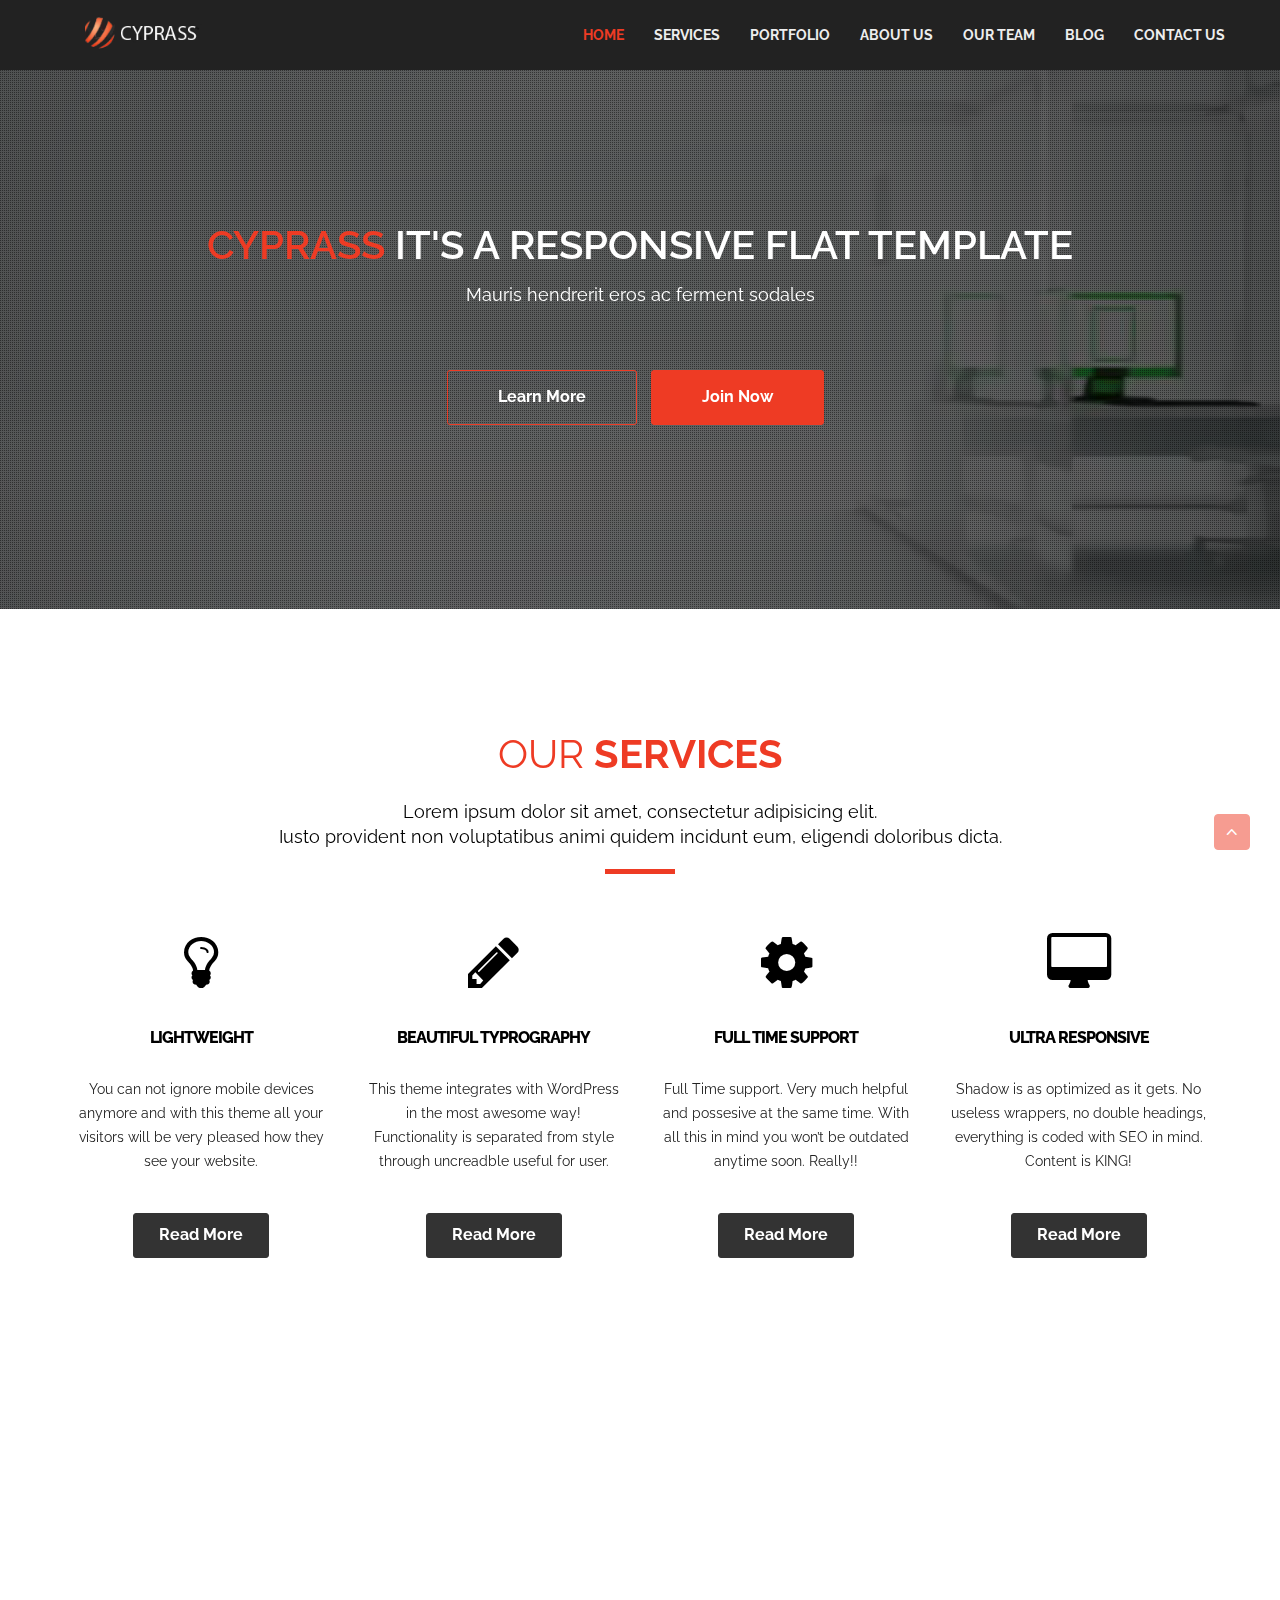
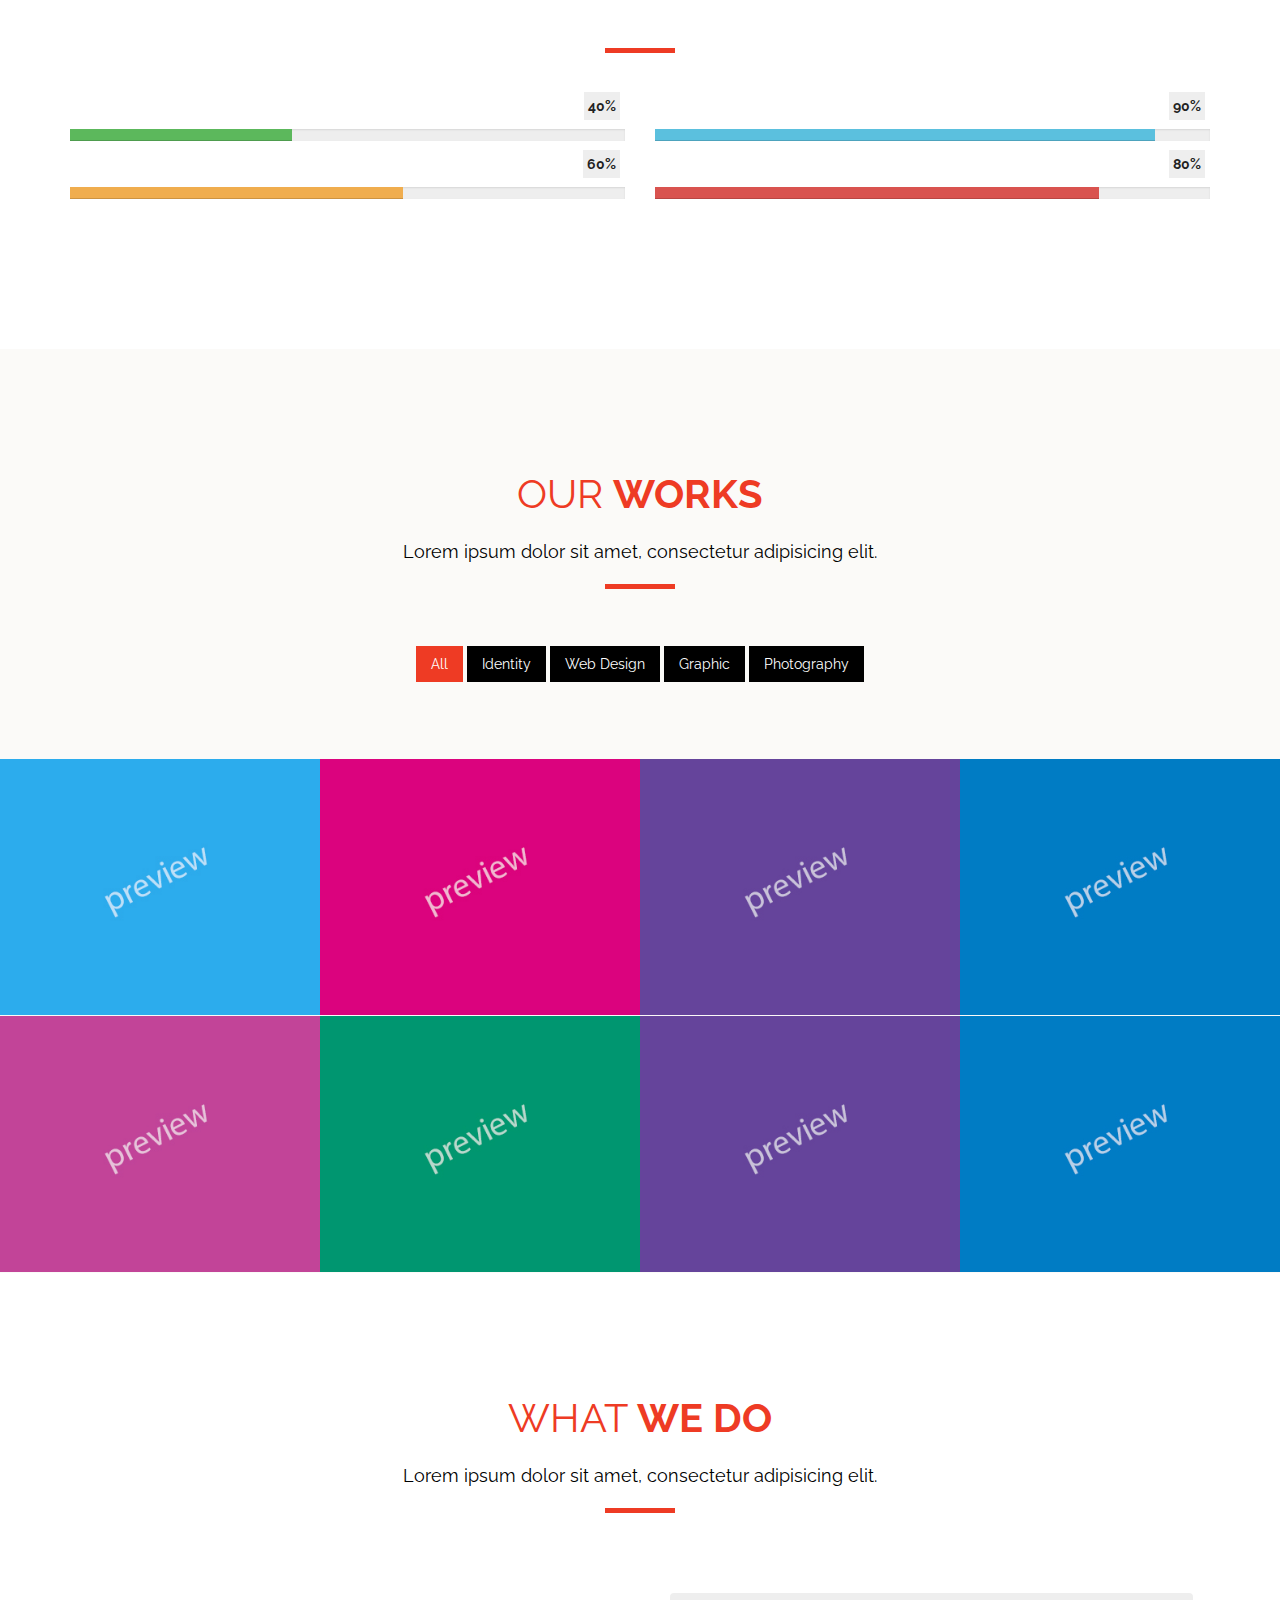
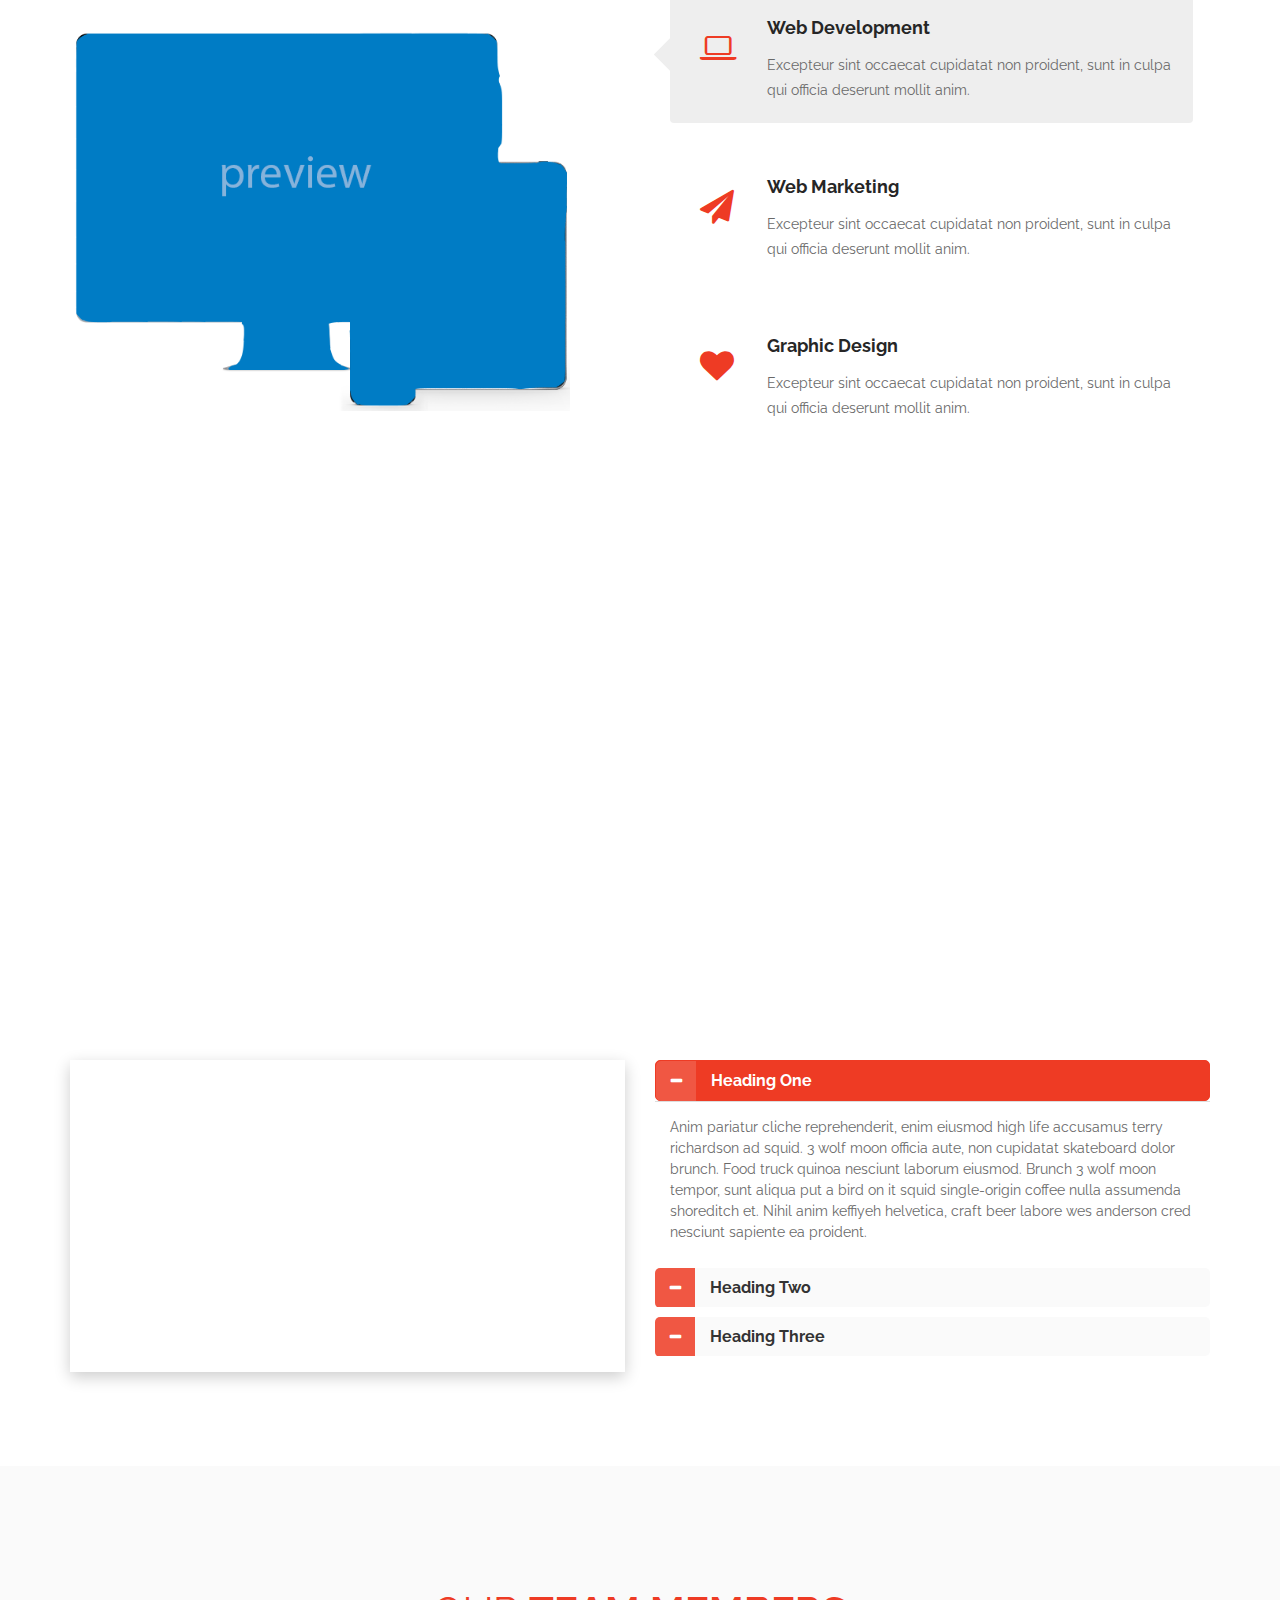
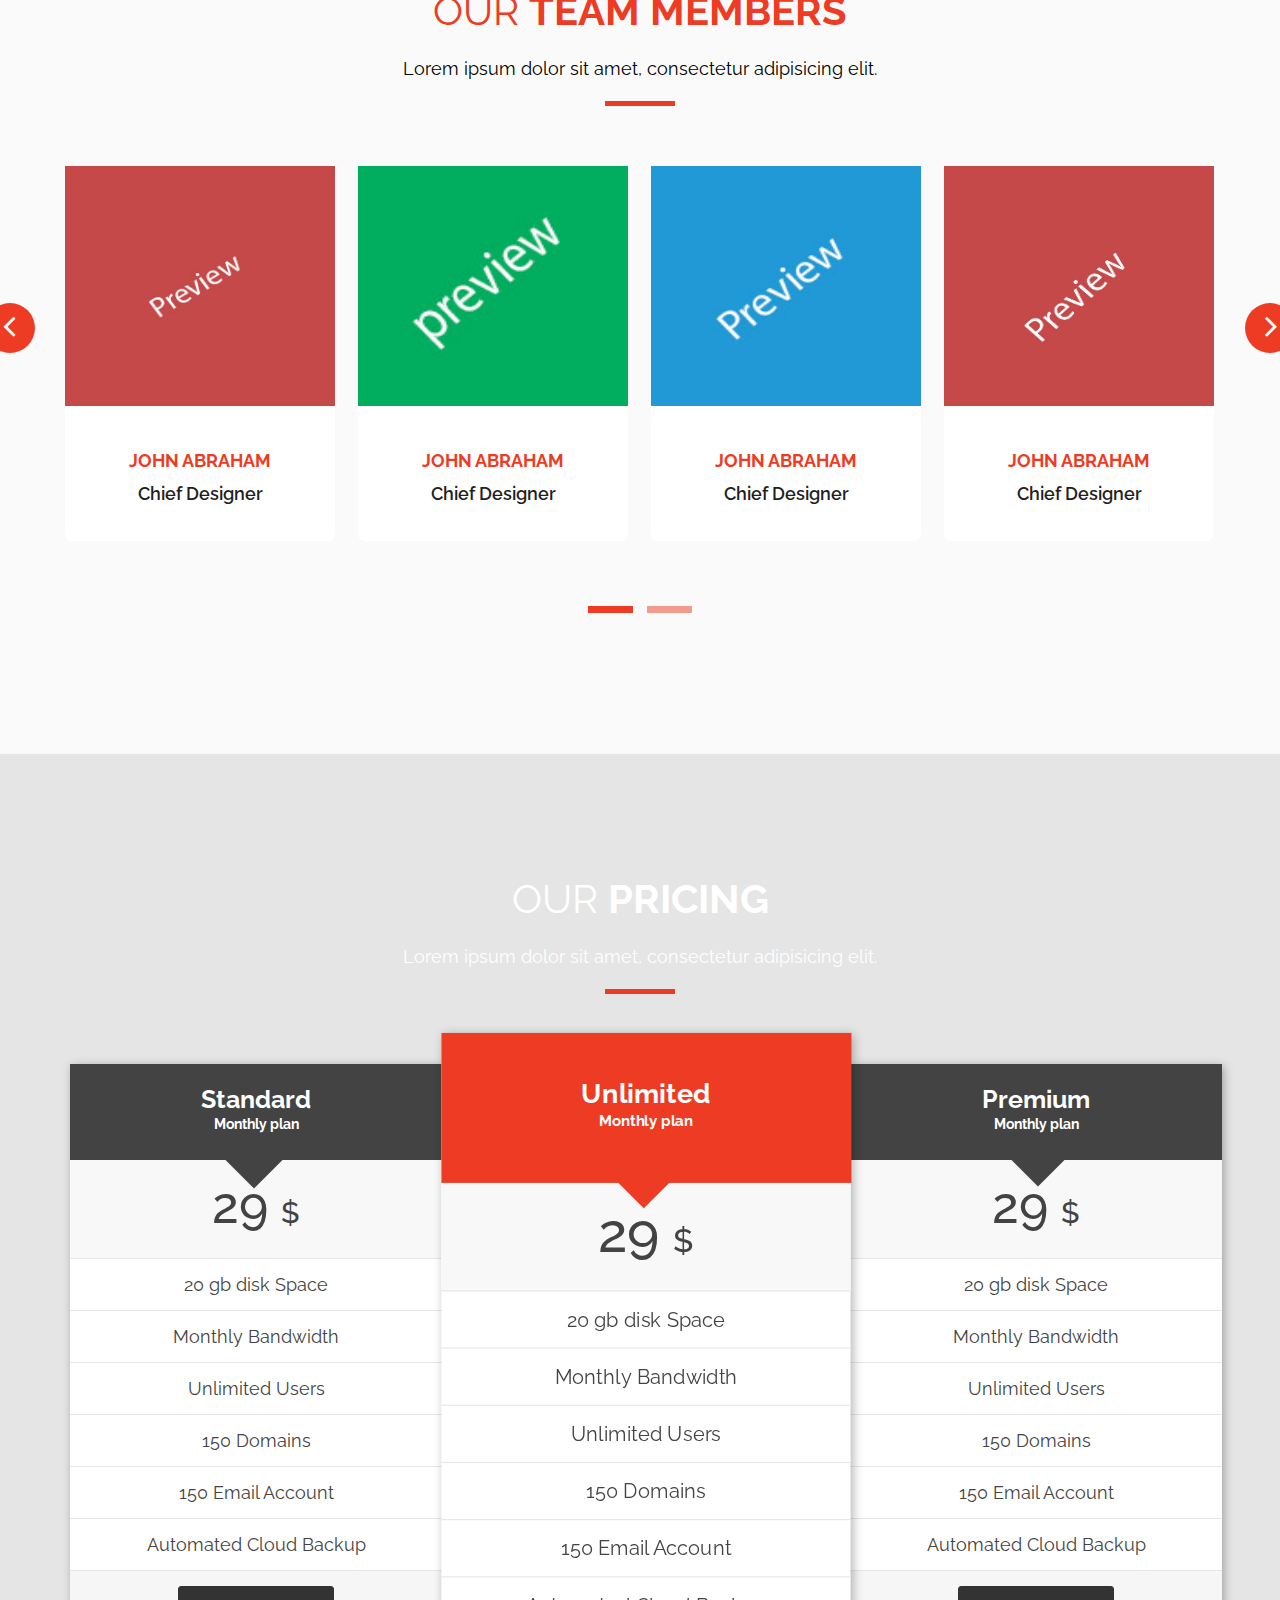
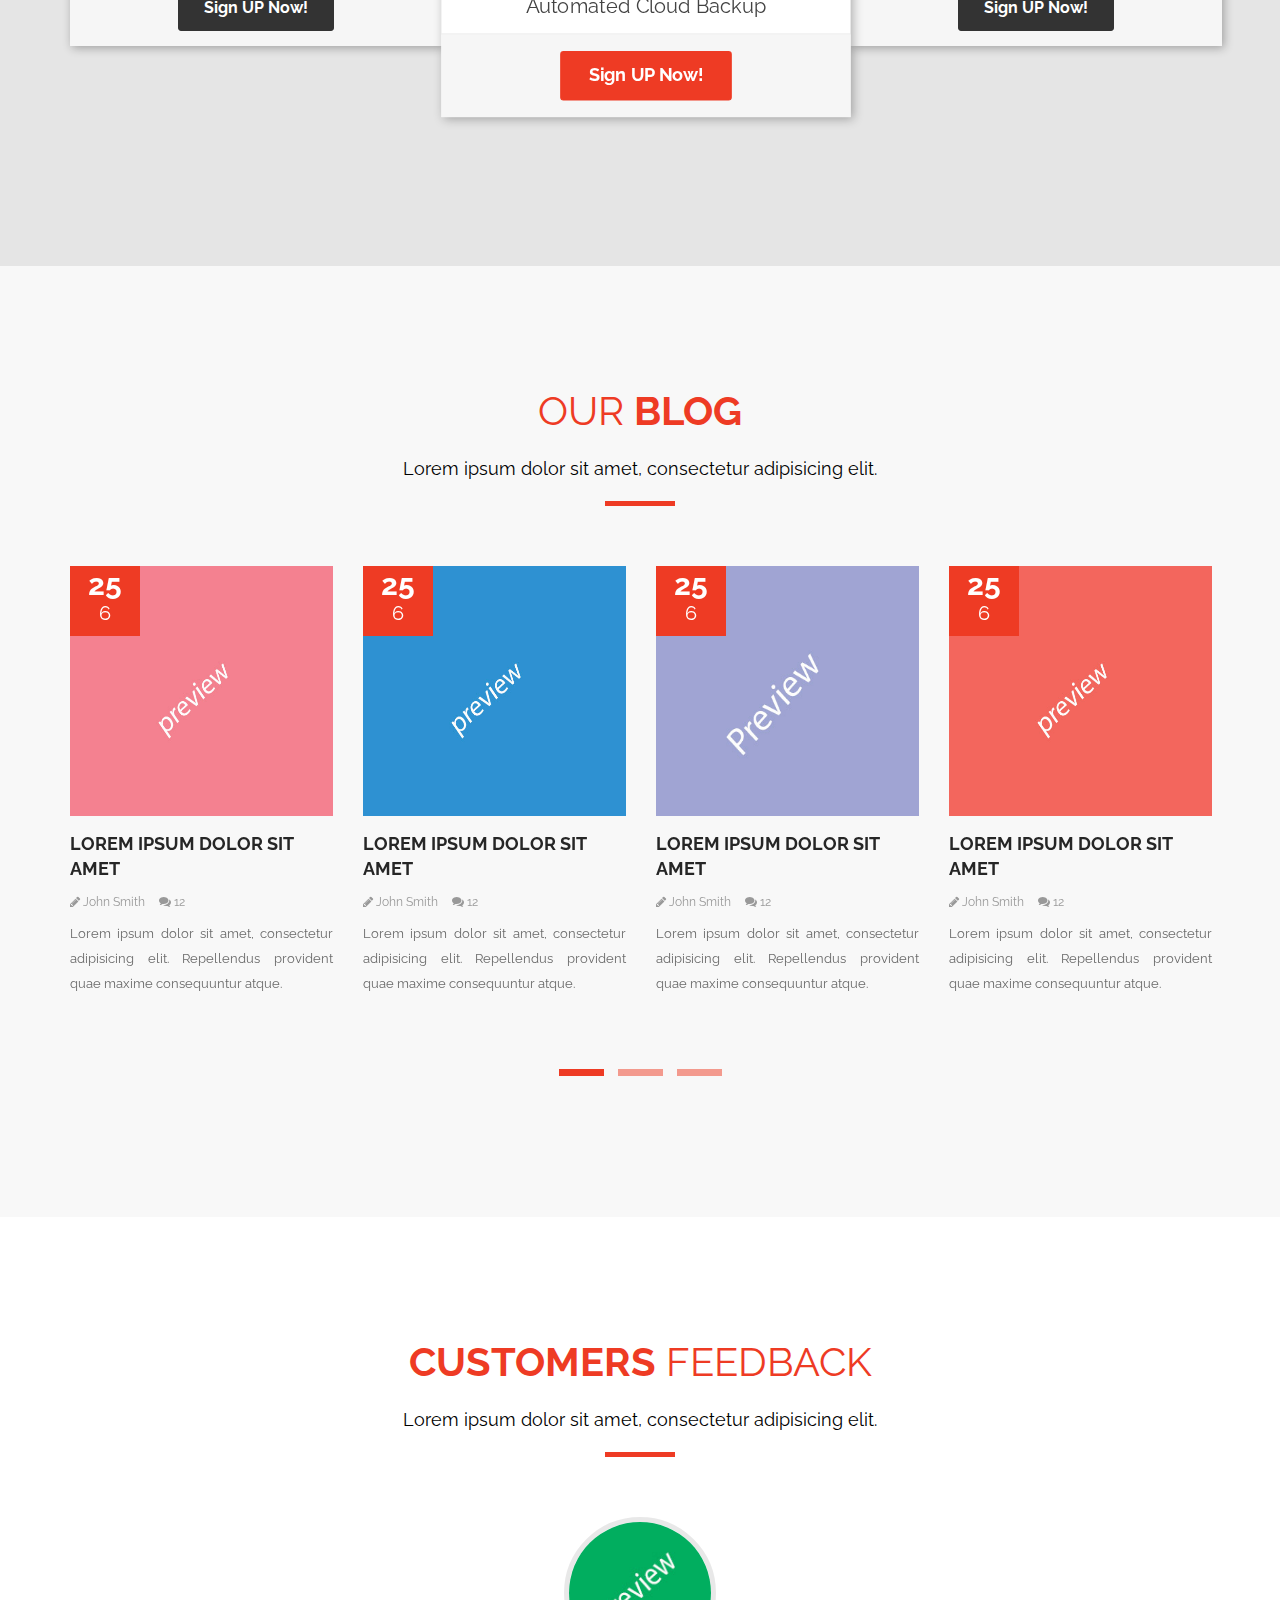
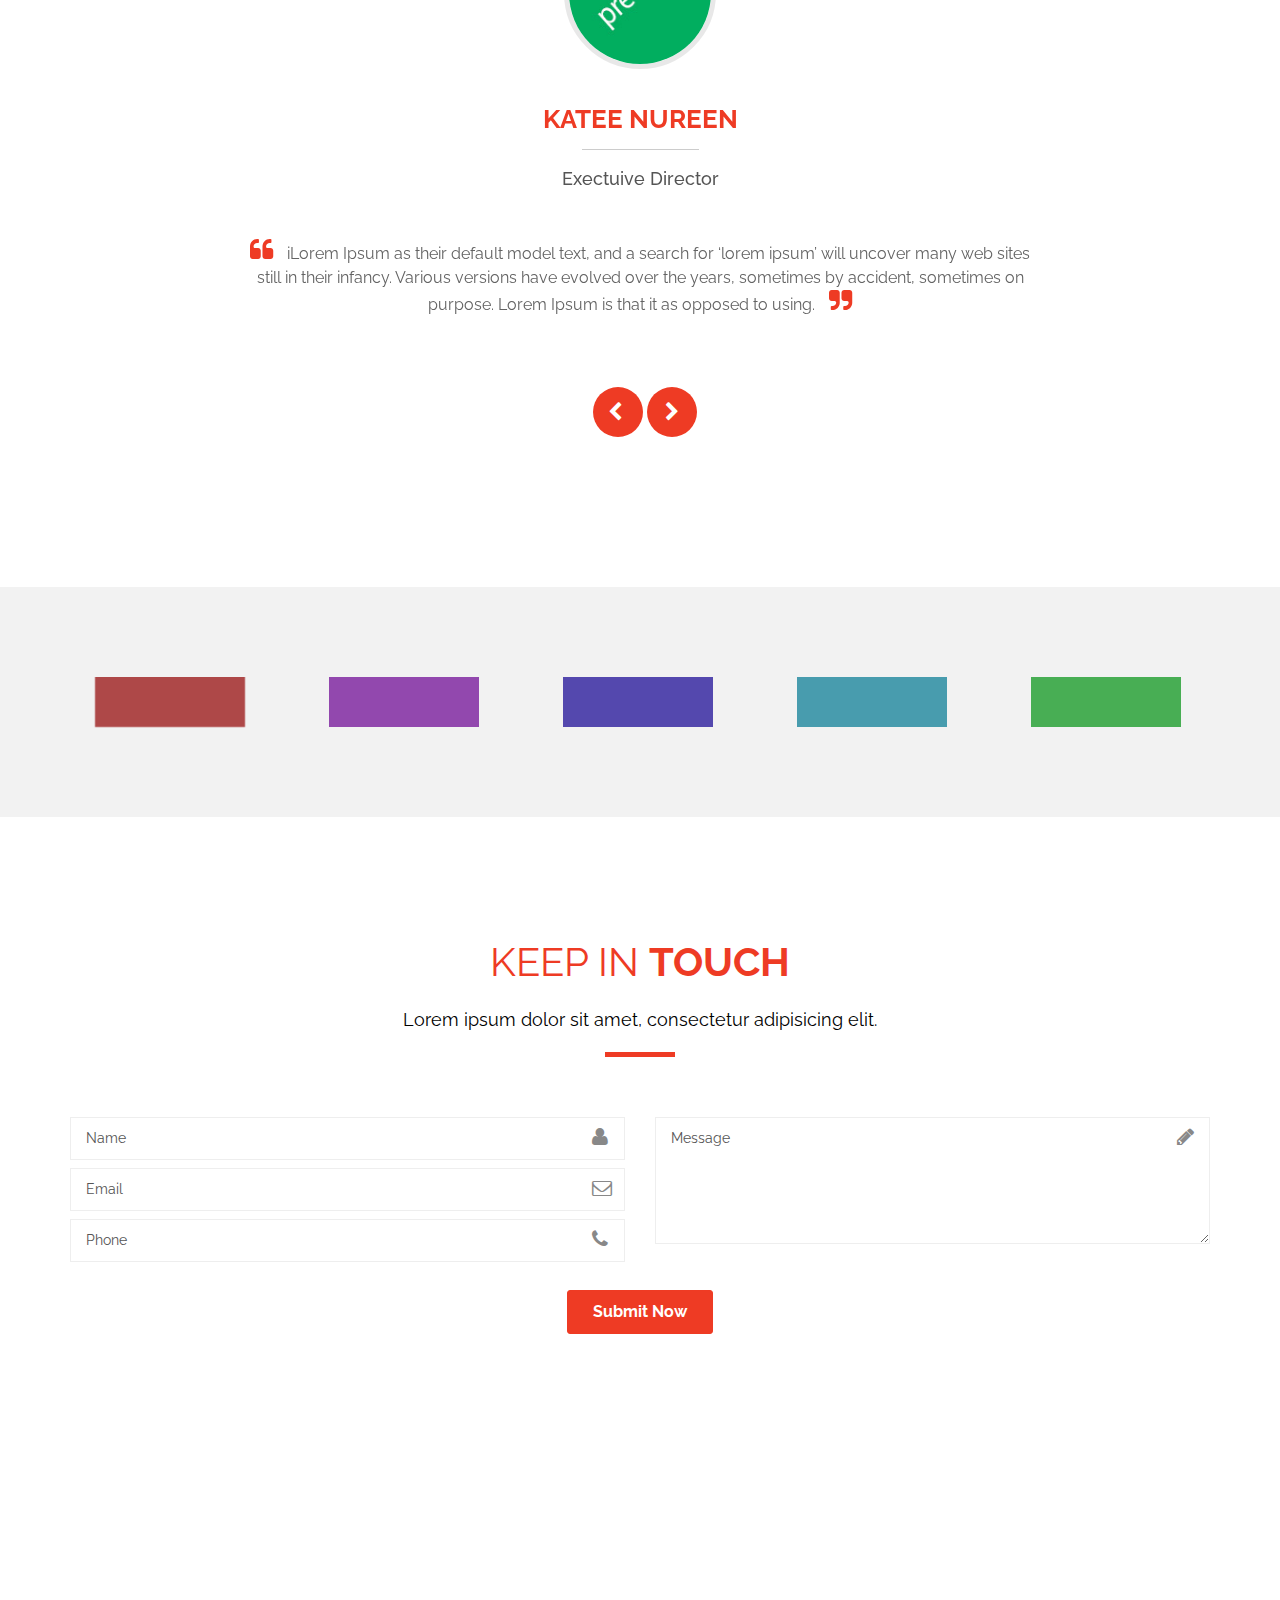
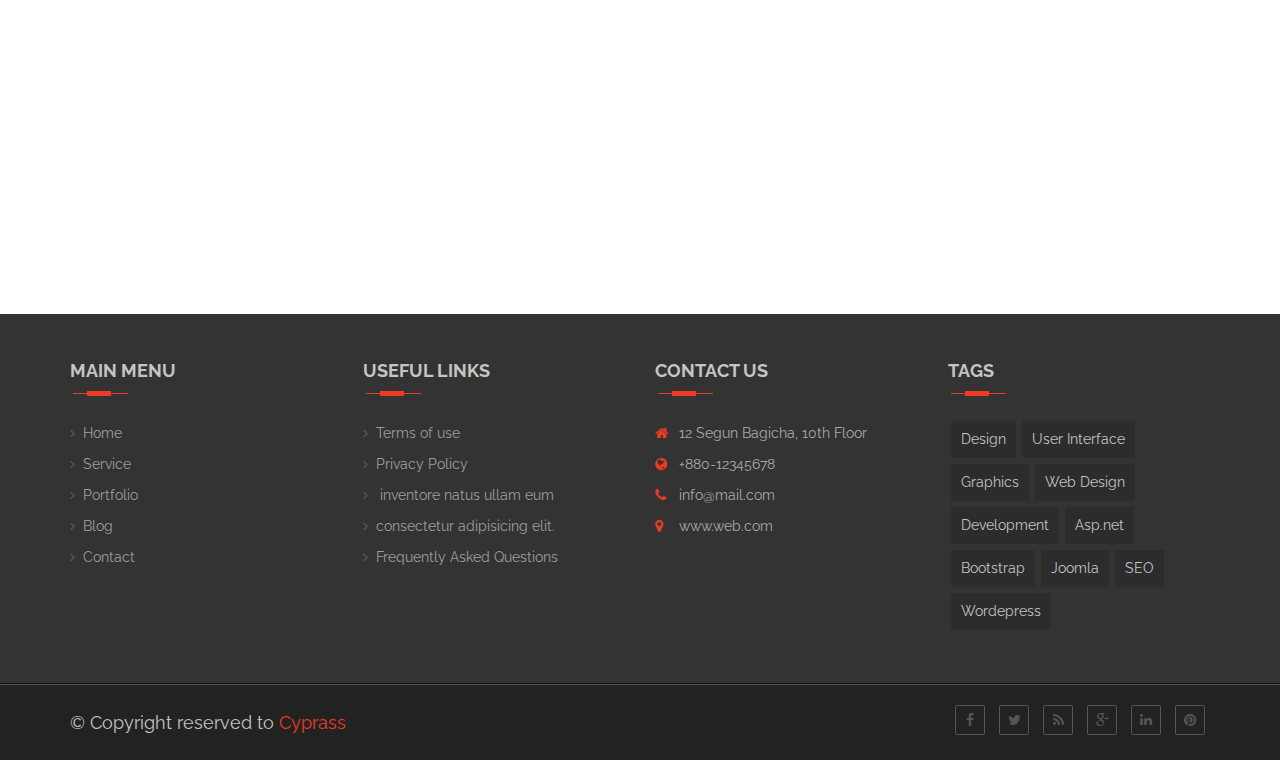
==== index.html @ f8979118 "first commit" ====
<!DOCTYPE html>
<!--[if lt IE 7]>      <html class="no-js lt-ie9 lt-ie8 lt-ie7"> <![endif]-->
<!--[if IE 7]>         <html class="no-js lt-ie9 lt-ie8"> <![endif]-->
<!--[if IE 8]>         <html class="no-js lt-ie9"> <![endif]-->
<!--[if gt IE 8]><!--> <html class="no-js"> <!--<![endif]-->
    <head>
    <!-- Basic Page Needs
    ================================================== -->
        <meta charset="utf-8">
        <title>Cypras-One page html5 template</title>
        <meta name="description" content="">
        <!-- Mobile Specific Metas
    ================================================== -->
        <meta name="viewport" content="width=device-width, initial-scale=1">

        <!-- Place favicon.ico and apple-touch-icon.png in the root directory -->
         <!-- CSS
         ================================================== -->
        <!-- Bootstrap -->
        <link rel="stylesheet" href="css/bootstrap.min.css"/>
        <!-- FontAwesome -->
        <link rel="stylesheet" href="css/font-awesome.min.css"/>
        <!-- Animation -->
        <link rel="stylesheet" href="css/animate.css" />
        <!-- Owl Carousel -->
        <link rel="stylesheet" href="css/owl.carousel.css"/>
         <link rel="stylesheet" href="css/owl.theme.css"/>
         <!-- Pretty Photo -->
         <link rel="stylesheet" href="css/prettyPhoto.css"/>
         <link rel="stylesheet" href="css/flexslider.css"/>
         <link rel="stylesheet" href="css/red.css"/>

        <!-- Template styles-->
        <link rel="stylesheet" href="css/custom.css" />
        <link rel="stylesheet" href="css/responsive.css" />
        <link rel="stylesheet" href="css/jquery.fancybox.css?v=2.1.5" type="text/css" media="screen" />
	
		<script type="text/javascript" src="http://maps.google.com/maps/api/js?sensor=false"></script>
        <link href='http://fonts.googleapis.com/css?family=Lato:400,300' rel='stylesheet' type='text/css'>
        <link href='http://fonts.googleapis.com/css?family=Raleway:400,300,500' rel='stylesheet' type='text/css'>
    </head>

 <body data-spy="scroll" data-target=".navbar-fixed-top">
        <!--[if lt IE 7]>
            <p class="browsehappy">You are using an <strong>outdated</strong> browser. Please <a href="http://browsehappy.com/">upgrade your browser</a> to improve your experience.</p>
        <![endif]-->

    <header id="header" class="navbar-fixed-top navbar-inverse video-menu" role="banner">
    	<div class="container">
    		<!-- <div class="row"> -->
                 <div class="navbar-header ">
                     <button type="button" class="navbar-toggle" data-toggle="collapse" data-target="#bs-example-navbar-collapse-1">
                            <span class="sr-only">Toggle navigation</span>
                            <span class="icon-bar"></span>
                            <span class="icon-bar"></span>
                            <span class="icon-bar"></span>
                        </button>
                        <a class="navbar-brand" href="#">
                                <img src="images/logo3.png" alt="" class="img-responsive">
                        </a>
                 </div><!--Navbar header End-->
                 	<nav class="collapse navbar-collapse navigation" id="bs-example-navbar-collapse-1" role="navigation">
                        <ul class="nav navbar-nav navbar-right ">
                           	<li class="active"> <a href="#home" >Home </a></li>
                            <li><a href="#service"  >Services</a> </li>
                            <li><a href="#portfolio"  >Portfolio</a> </li>
                            <li><a href="#about" >About Us </a> </li>
                            <li><a href="#team" >Our Team </a> </li>
                            <li><a href="#blog" >Blog</a> </li>
                            <li><a href="#contact" >Contact Us</a> </li>
                        </ul>
                     </nav>
                </div><!-- /.container-fluid -->
</header>
 <!-- Slider start -->
    <section id="home" class="hero landing hero-section">
        <div class="video-background-container">
            <video preload="auto" autoplay loop muted class="video-background">
                <source type="video/mp4" src="videos/gdrive.mp4" />
                <source type="video/ogg" src="videos/gdrive.ogv" />
                <source type="video/webm" src="videos/gdrive.webm" />
            </video>
        </div> 

        <div class="parallax-overlay"></div>

        <div class="container">
            <div class="hero-content text-center">
                <div class="hero-text wow fadeIn" data-wow-delay=".8s">
                    <h3 class="hero-title"><span>Cyprass</span> It's a responsive flat template</h3>
                    <p class="hero-description">Mauris hendrerit eros ac ferment sodales</p>
                    <p class="hero-buttons">
                        <a href="#" class="btn btn-dark">
                            <strong>Learn More </strong> </i>
                        </a>
                         <a href="#" class="btn btn-main featured">
                            <strong>Join Now </strong> </i>
                        </a>

                    </p>
                </div><!--/ Hero text end -->
            </div><!--/ Hero content end -->
        </div><!--/ Container end -->
    </section><!--/ Home end -->

<!-- Service Area start -->

    <section id="service">
        <div class="container">
                <div class="row">
                    <div class="col-md-12">
                        <div class="feature_header text-center">
                            <h3 class="feature_title">Our <b>Services</b></h3>
                            <h4 class="feature_sub">Lorem ipsum dolor sit amet, consectetur adipisicing elit. <br>Iusto provident non voluptatibus animi quidem incidunt eum, eligendi doloribus dicta.</h4>
                            <div class="divider"></div>
                        </div>
                    </div>  <!-- Col-md-12 End -->
                </div>
                <div class="row">
                    <div class="main_feature text-center">
                        <div class="col-md-3 col-xs-12 col-sm-6">
                                <div class="feature_content">
                                    <i class="fa fa-lightbulb-o"></i>
                                    <h5>Lightweight</h5>
                                    <p>You can not ignore mobile devices anymore and with this theme all your visitors will be very pleased how they see your website.</p>
                                    <button class="btn btn-main"> Read More</button>
                                </div>
                            </div>
                        <div class="col-md-3 col-xs-12 col-sm-6">
                                <div class="feature_content">
                                    <i class="fa fa-pencil"></i>
                                    <h5>Beautiful Typrography</h5>
                                    <p>This theme integrates with WordPress in the most awesome way! Functionality is separated from style through uncreadble useful for user. </p>
                                    <button class="btn btn-main"> Read More</button>
                                </div>
                        </div> <!-- Col-md-4 Single_feature End -->
                        <div class="col-md-3 col-xs-12 col-sm-6">
                                <div class="feature_content">
                                    <i class="fa fa-cog"></i>
                                    <h5>Full time Support</h5>
                                    <p>Full Time support. Very much helpful and possesive at the same time. With all this in mind you won’t be outdated anytime soon. Really!! </p>
                                    <button class="btn btn-main"> Read More</button>
                                </div>
                        </div> <!-- Col-md-4 Single_feature End -->
                        <div class="col-md-3 col-xs-12 col-sm-6">
                                <div class="feature_content">
                                    <i class="fa fa-desktop"></i>
                                    <h5>Ultra Responsive</h5>
                                    <p>Shadow is as optimized as it gets. No useless wrappers, no double headings, everything is coded with SEO in mind. Content is KING! </p>
                                    <button class="btn btn-main"> Read More</button>
                                </div>
                        </div> <!-- Col-md-4 Single_feature End -->
                        <!-- <button class="btn btn-main"> Read More</button> -->
                    </div>
            </div>  <!-- Row End -->
        </div>  <!-- Container End -->
    </section>
<!-- Service Area End -->
<!-- About details start -->
<section id="about-details">
    <div class="container">
            <div class="row">
                    <div class="col-md-12">
                        <div class="feature_header text-center">
                            <h3 class="feature_title">Our <b>Skills</b></h3>
                            <h4 class="feature_sub">Lorem ipsum dolor sit amet, consectetur adipisicing elit. <br>Iusto provident non voluptatibus animi quidem incidunt eum, eligendi doloribus dicta.</h4>
                            <div class="divider"></div>
                        </div>
                    </div>  <!-- Col-md-12 End -->
                </div>
            <div class="about-desc">
                <div class="row">
                <!-- Left about end -->
                    <div class="col-md-6">
                        <div class="single-progress">
                            <label > Web design <span>40%</span></label>
                            <div class="progress">
                              <div class="progress-bar progress-bar-success" role="progressbar" aria-valuenow="40" aria-valuemin="0" aria-valuemax="100" style="width: 40%">
                                <span class="sr-only">40% Complete (success)</span>
                              </div>
                             </div>
                        </div>
                    </div>
                    <div class="col-md-6">
                        <div class="single-progress">
                            <label > Web design <span>90%</span></label>
                            <div class="progress">
                              <div class="progress-bar progress-bar-info" role="progressbar" aria-valuenow="90" aria-valuemin="0" aria-valuemax="100" style="width: 90%">
                                <span class="sr-only">20% Complete</span>
                              </div>
                            </div>
                        </div>
                       
                    </div>
                </div> <!--row end -->

                <div class="row">
                    <div class="col-md-6">
                         <div class="single-progress">
                            <label > Web design <span>60%</span></label>
                            <div class="progress">
                              <div class="progress-bar progress-bar-warning" role="progressbar" aria-valuenow="60" aria-valuemin="0" aria-valuemax="100" style="width: 60%">
                                <span class="sr-only">60% Complete (warning)</span>
                              </div>
                            </div>
                        </div>
                    </div>
                    <div class="col-md-6">
                        <div class="single-progress">
                            <label > Web design <span>80%</span></label>
                            <div class="progress">
                              <div class="progress-bar progress-bar-danger" role="progressbar" aria-valuenow="80" aria-valuemin="0" aria-valuemax="100" style="width: 80%">
                                <span class="sr-only">80% Complete (danger)</span>
                              </div>
                            </div>
                        </div>
                    </div>
                </div> <!-- 2nd row end -->
            </div> <!-- about desc end -->
        </div>
</section>
<!-- About details end -->

<!-- Portfolio works Start -->

    <section id="portfolio">
        <div class="container">
            <div class="row">
                <div class="col-md-12">
                    <div class="feature_header text-center">
                        <h3 class="feature_title">Our <b>Works</b></h3>
                        <h4 class="feature_sub">Lorem ipsum dolor sit amet, consectetur adipisicing elit. </h4>
                        <div class="divider"></div>
                    </div>
                </div>  <!-- Col-md-12 End -->
            </div>
        </div>


    <div id="isotope-filter" class="skew3 text-center">
        <a data-filter="*"  href="#" class="active ">All</a>
        <a data-filter=".identity"  href="#" class="">Identity</a>
        <a data-filter=".web-design" href="#"  class="">Web Design</a>
        <a data-filter=".graphic"  href="#" class="">Graphic</a>
        <a data-filter=".logo"  href="#" class="">Photography</a>
    </div>
    <div class="clearfix"></div>
   			<div class="text-center ">
              <ul class="portfolio-wrap" id="portfolio_items">
                    <li class="col-md-3 col-xs-12 col-sm-6 single-portfolio identity web-design">
                        <figure>
                            <img src="images/portfolio/p1.jpg" alt="" class="img-responsive"/>
                            <figcaption>
                                <h5>Creative Zoe</h5>
                                <p class="links">
                                    <a href="portfolio-single.html"> <i class="fa fa-link"></i></a>
                                    <a href="images/portfolio/p1.jpg" data-rel="prettyPhoto" >
                                        <i class="fa fa-plus"></i>
                                    </a>
                                </p>
                                <p class="description">
                                    Lorem ipsum dolor sit amet, consectetur adipisicing elit.
                                </p>
                            </figcaption>
                        </figure>
                    </li>

                    <li class="col-md-3 col-xs-12 col-sm-6 single-portfolio logo graphic">
                        <figure>
                        <img src="images/portfolio/p2.jpg" alt="" class="img-responsive" />
                            <figcaption>
                                <h5>Creative Zoe</h5>
                                <p class="links">
                                    <a href="portfolio-single.html"> <i class="fa fa-link"></i></a>
                                    <a href="images/portfolio/p2.jpg"  data-rel="prettyPhoto">
                                        <i class="fa fa-plus"></i>
                                    </a>
                                </p>
                                <p class="description">
                                    Lorem ipsum dolor sit amet, consectetur adipisicing elit.
                                </p>
                                </figcaption>
                        </figure>
                    </li>

                    <li class="col-md-3 col-xs-12 col-sm-6 single-portfolio graphic logo">
                        <figure>
                            <img src="images/portfolio/p3.jpg" alt="" class="img-responsive"/>
                            <figcaption>
                                <h5>Creative Zoe</h5>
                                <p class="links">
                                    <a href="portfolio-single.html"> <i class="fa fa-link"></i></a>
                                    <a href="images/portfolio/p3.jpg" data-rel="prettyPhoto">
                                        <i class="fa fa-plus"></i>
                                    </a>
                                </p>
                                <p class="description">
                                    Lorem ipsum dolor sit amet, consectetur adipisicing elit.
                                </p>
                            </figcaption>
                        </figure>
                    </li>

                    <li class="col-md-3 col-xs-12 col-sm-6 single-portfolio web-design identity">
                        <figure>
                            <img src="images/portfolio/p7.jpg" alt="" class="img-responsive" />
                            <figcaption>
                                <h5>Creative Zoe</h5>
                                <p class="links">
                                    <a href="portfolio-single.html"> <i class="fa fa-link"></i></a>
                                    <a href="images/portfolio/p7.jpg" data-rel="prettyPhoto">
                                        <i class="fa fa-plus"></i>
                                    </a>
                                </p>
                                <p class="description">
                                    Lorem ipsum dolor sit amet, consectetur adipisicing elit.
                                </p>
                            </figcaption>
                        </figure>
                    </li>

                    <li class="col-md-3 col-xs-12 col-sm-6 single-portfolio logo web-design">
                        <figure>
                            <img src="images/portfolio/p5.jpg" alt="" class="img-responsive" />
                            <figcaption>
                                <h5>Creative Zoe</h5>
                                <p class="links">
                                    <a href="portfolio-single.html"> <i class="fa fa-link"></i></a>
                                    <a href="images/portfolio/p5.jpg" data-rel="prettyPhoto">
                                        <i class="fa fa-plus"></i>
                                    </a>
                                </p>
                                <p class="description">
                                    Lorem ipsum dolor sit amet, consectetur adipisicing elit.
                                </p>
                            </figcaption>
                        </figure>
                    </li>

                    <li class="col-md-3 col-xs-12 col-sm-6 single-portfolio logo graphic">
                        <figure>
                            <img src="images/portfolio/p6.jpg" alt="" class="img-responsive" />
                            <figcaption>
                                <h5>Creative Zoe</h5>
                                <p class="links">
                                    <a href="portfolio-single.html"> <i class="fa fa-link"></i></a>
                                    <a href="images/portfolio/p6.jpg" data-rel="prettyPhoto">
                                        <i class="fa fa-plus"></i>
                                    </a>
                                </p>
                                <p class="description">
                                    Lorem ipsum dolor sit amet, consectetur adipisicing elit.
                                </p>
                            </figcaption>
                        </figure>
                    </li>

                    <li class="col-md-3 col-xs-12 col-sm-6 single-portfolio graphic identity">
                        <figure>
                            <img src="images/portfolio/p3.jpg" alt="" class="img-responsive" />
                            <figcaption>
                                <h5>Creative Zoe</h5>
                                <p class="links">
                                    <a href="portfolio-single.html"> <i class="fa fa-link"></i></a>
                                    <a href="images/portfolio/p3.jpg" data-rel="prettyPhoto">
                                        <i class="fa fa-plus"></i>
                                    </a>
                                </p>
                                <p class="description">
                                    Lorem ipsum dolor sit amet, consectetur adipisicing elit.
                                </p>
                            </figcaption>
                        </figure>
                    </li>

                    <li class="col-md-3 col-xs-12 col-sm-6 single-portfolio web-design graphic">
                        <figure>
                            <img src="images/portfolio/p7.jpg" alt="" class="img-responsive" />
                            <figcaption>
                                <h5>Creative Zoe</h5>
                                <p class="links">
                                    <a href="portfolio-single.html"> <i class="fa fa-link"></i></a>
                                    <a href="images/portfolio/p7.jpg" data-rel="prettyPhoto">
                                        <i class="fa fa-plus"></i>
                                    </a>
                                </p>
                                <p class="description">
                                    Lorem ipsum dolor sit amet, consectetur adipisicing elit.
                                </p>
                            </figcaption>
                        </figure>
                    </li>

                </ul>
        </div> <!-- Container Full End -->
</section>  <!-- Portfolio Section End -->

<div class="clearfix"></div>

<!-- About us start -->
<section id="about">
    <div class="container">
        <div class="row">
            <div class="col-md-12">
                <div class="feature_header text-center">
                    <h3 class="feature_title">What <b>We do</b></h3>
                    <h4 class="feature_sub">Lorem ipsum dolor sit amet, consectetur adipisicing elit. </h4>
                    <div class="divider"></div>
                </div>
            </div>
        </div>
        <div class="row">
            <div class="feature-tab">
            <div class="col-md-6">
                <div class="tab-content">
                      <div role="tabpanel" class="tab-pane active" id="home">
                      		<img src="images/about/web1.png" alt="" class="img-responsive">
                      </div>
                      <div role="tabpanel" class="tab-pane" id="profile">
                      		<img src="images/about/graphics.png" alt="" class="img-responsive">
                      </div>
                      <div role="tabpanel" class="tab-pane" id="messages">
                            <img src="images/about/browse.png" alt="" class="img-responsive">
                      </div>
                </div>
            </div>
            <div class="col-md-6">
                <ul class="nav nav-tabs" role="tablist">
                      <li role="presentation" class="active">
                      	<a href="#home" role="tab" data-toggle="tab" >
                      		<div class="col-sm-12 single-feature">
                                <div class="col-sm-2 feature-icon">
                                    <i class="fa fa-laptop"></i>
                                </div>
                                <div class="col-sm-10 feature-content">
                                    <h4>Web Development</h4>
                                    <p>Excepteur sint occaecat cupidatat non proident, sunt in culpa qui officia deserunt mollit anim.</p>
                                </div>
                            </div>
                      	</a>
                      	</li>
                      <li role="presentation">
                      	<a href="#profile" role="tab" data-toggle="tab">
                            <div class="col-sm-12 single-feature">
                                <div class="col-sm-2 feature-icon">
                                    <i class="fa fa-send"></i>
                                </div>
                                <div class="col-sm-10 feature-content">
                                    <h4>Web Marketing</h4>
                                    <p>Excepteur sint occaecat cupidatat non proident, sunt in culpa qui officia deserunt mollit anim.</p>
                                </div>
                            </div>
                      	</a>
                      </li>
                      <li role="presentation">
                      	<a href="#messages" role="tab" data-toggle="tab">
                      		<div class="col-sm-12 single-feature">
                                <div class="col-sm-2 feature-icon">
                                    <i class="fa fa-heart"></i>
                                </div>
                                <div class="col-sm-10 feature-content">
                                    <h4>Graphic Design</h4>
                                    <p>Excepteur sint occaecat cupidatat non proident, sunt in culpa qui officia deserunt mollit anim.</p>
                                </div>
                            </div>
                      	</a>
                      </li>
                </ul>
            </div>
        </div>
        <hr>
    </div>
</section>
<!-- About us End -->

<!-- Counter Strat -->

<section id="counter_area">
        <div class="facts">
            <div class="container">
                <div class="col-md-3 col-sm-6 columns">
                    <div class="facts-wrap">
                     <div class="graph">
                        <div class="graph-left-side">
                        	<div class="graph-left-container">
                        		<div class="graph-left-half"> </div>
                        	</div>
                        </div>
                        <div class="graph-right-side">
                        	<div class="graph-right-container">
                        		<div class="graph-right-half"></div>
                        	</div>
                        </div>
                        <i class="fa fa-thumbs-o-up fa-3x fw"></i>
                        <div class="facts-wrap-num">
                            <span class="counter">87</span>
                        </div>
                    </div>
                        <h6>Clients</h6>
                    </div>
                </div>
                <div class="col-md-3 col-sm-6 columns">
                    <div class="facts-wrap">
                     <div class="graph">
                        <div class="graph-left-side">
                        	<div class="graph-left-container">
                        		<div class="graph-left-half"> </div>
                        	</div>
                        </div>
                        <div class="graph-right-side">
                        	<div class="graph-right-container">
                        		<div class="graph-right-half"></div>
                        	</div>
                        </div>
                        <i class="fa fa-gift fa-3x fw"></i>
                        <div class="facts-wrap-num"><span class="counter">25</span></div>
                     </div>
                        <h6>Awards</h6>
                    </div>
                </div>
                <div class="col-md-3 col-sm-6 columns">
                    <div class="facts-wrap">
                     <div class="graph">
                        <div class="graph-left-side">
                        	<div class="graph-left-container">
                        		<div class="graph-left-half"> </div>
                        	</div>
                        </div>
                        <div class="graph-right-side">
                        	<div class="graph-right-container">
                        		<div class="graph-right-half"></div>
                        	</div>
                        </div>
                        <i class="fa fa-check-square-o fa-3x fw"></i>
                        <div class="facts-wrap-num"><span class="counter">68</span></div>
                        </div>
                        <h6>Projects</h6>
                    </div>
                </div>
                <div class="col-md-3 col-sm-6 columns">
                    <div class="facts-wrap">
                     <div class="graph">
                        <div class="graph-left-side">
                        	<div class="graph-left-container">
                        		<div class="graph-left-half"> </div>
                        	</div>
                        </div>
                        <div class="graph-right-side">
                        	<div class="graph-right-container">
                        		<div class="graph-right-half"></div>
                        	</div>
                        </div>
                        <i class="fa fa-envelope-o fa-3x fw"></i>
                        <div class="facts-wrap-num"><span class="counter">46</span></div>
                        </div>
                        <h6>Mails</h6>
                    </div>
                </div>
            </div> <!-- Conatainer End -->
        </div>	<!-- Fact div ENd -->
</section>
<!-- Counter End -->
<div class="clearfix"></div>
<section id="video-fact">
    <div class="container">
         <div class="row">
                 <div class="col-md-6">
                    <div class="landing-video">
                        <div class="video-embed wow fadeIn" data-wow-duration="1s">
                                <!-- Change the url -->
                            <iframe src="http://player.vimeo.com/video/95864492?title=0&amp;byline=0&amp;portrait=0&amp;color=8aba56" width="350" height="281" allowfullscreen></iframe>
                        </div>
                    </div>
                </div>
                <div class="col-md-6">
                    <div class="video-text">
                        <div class="panel-group" id="accordion" role="tablist" aria-multiselectable="true">
                      <div class="panel panel-default">
                        <div class="panel-heading p2 active" role="tab" id="headingOne">
                          <h4 class="panel-title">
                            <a class="accordion-toggle" data-toggle="collapse" data-parent="#accordion" href="#collapseOne" aria-expanded="true" aria-controls="collapseOne">
                              Heading One
                            </a>
                          </h4>
                        </div>
                        <div id="collapseOne" class="panel-collapse collapse in" role="tabpanel" aria-labelledby="headingOne">
                          <div class="panel-body p3">
                            Anim pariatur cliche reprehenderit, enim eiusmod high life accusamus terry richardson ad squid. 3 wolf moon officia aute, non cupidatat skateboard dolor brunch. Food truck quinoa nesciunt laborum eiusmod. Brunch 3 wolf moon tempor, sunt aliqua put a bird on it squid single-origin coffee nulla assumenda shoreditch et. Nihil anim keffiyeh helvetica, craft beer labore wes anderson cred nesciunt sapiente ea proident. 
                          </div>
                        </div>
                      </div>
                      <div class="panel panel-default ">
                        <div class="panel-heading  p2" role="tab" id="headingTwo">
                          <h4 class="panel-title">
                            <a class="accordion-toggle" class="collapsed" data-toggle="collapse" data-parent="#accordion" href="#collapseTwo" aria-expanded="false" aria-controls="collapseTwo">
                              Heading Two
                            </a>
                          </h4>
                        </div>
                        <div id="collapseTwo" class="panel-collapse collapse" role="tabpanel" aria-labelledby="headingTwo">
                          <div class="panel-body p3">
                            Anim pariatur cliche reprehenderit, enim eiusmod high life accusamus terry richardson ad squid. 3 wolf moon officia aute, non cupidatat skateboard dolor brunch. Food truck quinoa nesciunt laborum eiusmod. Brunch 3 wolf moon tempor, sunt aliqua put a bird on it squid single-origin coffee nulla assumenda shoreditch et. Nihil anim keffiyeh helvetica, craft beer labore wes anderson cred nesciunt sapiente ea proident. 
                          </div>
                        </div>
                      </div>
                      <div class="panel panel-default ">
                        <div class="panel-heading p2" role="tab" id="headingThree">
                          <h4 class="panel-title">
                            <a class="accordion-toggle" class="collapsed" data-toggle="collapse" data-parent="#accordion" href="#collapseThree" aria-expanded="false" aria-controls="collapseThree">
                              Heading Three
                            </a>
                          </h4>
                        </div>
                        <div id="collapseThree" class="panel-collapse collapse" role="tabpanel" aria-labelledby="headingThree">
                          <div class="panel-body p3">
                            Anim pariatur cliche reprehenderit, enim eiusmod high life accusamus terry richardson ad squid. 3 wolf moon officia aute, non cupidatat skateboard dolor brunch. Food truck quinoa nesciunt laborum eiusmod. Brunch 3 wolf moon tempor, sunt aliqua put a bird on it squid single-origin coffee nulla assumenda shoreditch et. Nihil anim keffiyeh helvetica, craft beer labore wes anderson cred nesciunt sapiente ea proident.
                          </div>
                        </div>
                      </div>
                    </div>
                </div>
            </div> 
        </div><!-- row End -->
    </div>
</section>
<!-- Team MEmber Start -->
<section id="team">
    <div class="container">
        <div class="row">
            <div class="col-md-12">
                <div class="feature_header text-center">
                    <h3 class="feature_title">Our <b>Team Members</b></h3>
                    <h4 class="feature_sub">Lorem ipsum dolor sit amet, consectetur adipisicing elit. </h4>
                    <div class="divider"></div>
                </div>
            </div>  <!-- Col-md-12 End -->

            <div id="owl-demo" class="owl-carousel owl-theme team-items">
                <div class="item text-center">
                    <div class="single-member">
                        <div class="overlay-hover">
                            <img src="images/team/pic6.jpg" alt="" class="img-responsive">
                            <div class="overlay-effect">
                                <ul class="social list-inline">
                                    <li><a href=""><i class="fa fa-facebook"></i></a></li>
                                    <li><a href=""><i class="fa fa-google-plus"></i></a></li>
                                    <li><a href=""><i class="fa fa-twitter"></i></a></li>
                                    <li><a href=""><i class="fa fa-pinterest"></i></a></li>
                                    <li><a href=""><i class="fa fa-skype"></i></a></li>
                                </ul>
                                <p>Lorem ipsum dolor sit amet, consectetur adipisicing elit. Possimus dignissimos, maxime ea excepturi veritatis itaque. </p>
                            </div>
                        </div>
                        <h3>John Abraham</h3>
                        <h5>Chief Designer</h5>
                    </div>
                </div>  <!-- item wrapper end -->
                <div class="item text-center">
                    <div class="single-member">
                        <div class="overlay-hover">
                            <img src="images/team/pic1.jpg" alt="" class="img-responsive">
                            <div class="overlay-effect">
                                <ul class="social list-inline">
                                    <li><a href=""><i class="fa fa-facebook"></i></a></li>
                                    <li><a href=""><i class="fa fa-google-plus"></i></a></li>
                                    <li><a href=""><i class="fa fa-twitter"></i></a></li>
                                    <li><a href=""><i class="fa fa-pinterest"></i></a></li>
                                    <li><a href=""><i class="fa fa-skype"></i></a></li>
                                </ul>
                                <p>Lorem ipsum dolor sit amet, consectetur adipisicing elit. Possimus dignissimos, maxime ea excepturi veritatis itaque. </p>
                            </div>
                        </div>
                        <h3>John Abraham</h3>
                        <h5>Chief Designer</h5>
                    </div>
                </div>  <!-- item wrapper end -->
                <div class="item text-center">
                    <div class="single-member">
                        <div class="overlay-hover">
                            <img src="images/team/pic2.jpg" alt="" class="img-responsive">
                            <div class="overlay-effect">
                                <ul class="social list-inline">
                                    <li><a href=""><i class="fa fa-facebook"></i></a></li>
                                    <li><a href=""><i class="fa fa-google-plus"></i></a></li>
                                    <li><a href=""><i class="fa fa-twitter"></i></a></li>
                                    <li><a href=""><i class="fa fa-pinterest"></i></a></li>
                                    <li><a href=""><i class="fa fa-skype"></i></a></li>
                                </ul>
                                <p>Lorem ipsum dolor sit amet, consectetur adipisicing elit. Possimus dignissimos, maxime ea excepturi veritatis itaque. </p>
                            </div>
                        </div>
                        <h3>John Abraham</h3>
                        <h5>Chief Designer</h5>
                    </div>
                </div>  <!-- item wrapper end -->
                <div class="item text-center">
                    <div class="single-member">
                        <div class="overlay-hover">
                            <img src="images/team/pic5.jpg" alt="" class="img-responsive">
                            <div class="overlay-effect">
                                <ul class="social list-inline">
                                    <li><a href=""><i class="fa fa-facebook"></i></a></li>
                                    <li><a href=""><i class="fa fa-google-plus"></i></a></li>
                                    <li><a href=""><i class="fa fa-twitter"></i></a></li>
                                    <li><a href=""><i class="fa fa-pinterest"></i></a></li>
                                    <li><a href=""><i class="fa fa-skype"></i></a></li>
                                </ul>
                                <p>Lorem ipsum dolor sit amet, consectetur adipisicing elit. Possimus dignissimos, maxime ea excepturi veritatis itaque. </p>
                            </div>
                        </div>
                        <h3>John Abraham</h3>
                        <h5>Chief Designer</h5>
                    </div>
                </div>  <!-- item wrapper end -->
                <div class="item text-center">
                    <div class="single-member">
                        <div class="overlay-hover">
                            <img src="images/team/pic4.jpg" alt="" class="img-responsive">
                            <div class="overlay-effect">
                                <ul class="social list-inline">
                                    <li><a href=""><i class="fa fa-facebook"></i></a></li>
                                    <li><a href=""><i class="fa fa-google-plus"></i></a></li>
                                    <li><a href=""><i class="fa fa-twitter"></i></a></li>
                                    <li><a href=""><i class="fa fa-pinterest"></i></a></li>
                                    <li><a href=""><i class="fa fa-skype"></i></a></li>
                                </ul>
                                <p>Lorem ipsum dolor sit amet, consectetur adipisicing elit. Possimus dignissimos, maxime ea excepturi veritatis itaque. </p>
                            </div>
                        </div>
                        <h3>John Abraham</h3>
                        <h5>Chief Designer</h5>
                    </div>
                </div>  <!-- item wrapper end -->
            </div>
        </div>
    </div> <!-- Conatiner Team end -->
</section>  <!-- Section TEam End -->

<!-- Our Team Members End -->
<div class="clearfix"></div>



<!-- Pricing Table Start -->
<section id="pricing_table" class="pricing_overlay">
    <div class="container">
        <div class="row">
            <div class="col-md-12">
                <div class="feature_header text-center">
                    <h3 class="feature_title">Our <b>Pricing</b></h3>
                    <h4 class="feature_sub">Lorem ipsum dolor sit amet, consectetur adipisicing elit. </h4>
                    <div class="divider"></div>
                </div>
            </div>  <!-- Col-md-12 End -->

            <div class="text-center pricing">
                <div class="col-md-4">
                    <div class="single_table">
                    <div class="plan_wraper"></div>
                        <ul>
                            <li class="plan">Standard <br><span>Monthly plan</span></li>
                            <li class="price"> 29 <span>$</span></li>
                            <li> 20 gb disk Space</li>
                            <li>Monthly Bandwidth</li>
                            <li>Unlimited Users</li>
                            <li> 150 Domains</li>
                            <li> 150 Email Account</li>
                            <li> Automated Cloud Backup</li>
                            <li class="price_button"> <button class="btn btn-main">Sign UP Now!</button></li>
                        </ul>
                    </div>
                </div> <!-- Single col-md-4 End -->
                <div class="col-md-4">
                    <div class="single_table grey_bg  ">
                        <div class="plan_wraper"></div>
                        <ul>
                            <li class="plan">Unlimited  <br><span>Monthly plan</span></li>
                            <li class="price"> 29 <span>$</span></li>
                            <li> 20 gb disk Space</li>
                            <li>Monthly Bandwidth</li>
                            <li>Unlimited Users</li>
                            <li> 150 Domains</li>
                            <li> 150 Email Account</li>
                            <li> Automated Cloud Backup</li>
                            <li class="price_button"> <button class="btn btn-main featured">Sign UP Now!</button></li>
                        </ul>
                    </div>
                </div> <!-- Single col-md-4 End -->
                <div class="col-md-4">
                    <div class="single_table dark_bg">
                        <div class="plan_wraper"></div>
                        <ul>
                            <li class="plan">Premium  <br><span>Monthly plan</span></li>
                            <li class="price"> 29 <span>$</span></li>
                            <li> 20 gb disk Space</li>
                            <li>Monthly Bandwidth</li>
                            <li>Unlimited Users</li>
                            <li> 150 Domains</li>
                            <li> 150 Email Account</li>
                            <li> Automated Cloud Backup</li>
                            <li class="price_button"> <button class="btn btn-main">Sign UP Now!</button></li>
                        </ul>
                    </div>
                </div> <!-- Single col-md-4 End -->
            </div>
        </div>
    </div>
</section>  <!-- Pricing Section End -->
<!-- Pricing Table End -->

<!-- bLOG Start -->
<section id="blog">
    <div class="container">
        <div class="row">
            <div class="col-md-12">
                <div class="feature_header text-center">
                    <h3 class="feature_title">Our <b>Blog</b></h3>
                    <h4 class="feature_sub">Lorem ipsum dolor sit amet, consectetur adipisicing elit. </h4>
                    <div class="divider"></div>
                </div>
            </div>  <!-- Col-md-12 End -->
        </div>
        <div class="row">
            <div class="blog-timeline">
                <div id="owl-blog" class="owl-carousel owl-theme">
                    <div class="item ">
                        <div class="single_blog">
                            <div class="post_img text-center">
                               <a href="blog-single.html"><img src="images/blog/pic3.jpg" alt="" class="img-responsive"></a>
                                <div class="post-date">
                                    <span>25</span> 6
                                </div>
                            </div>
                            <a href="blog-single.html"><h4>Lorem ipsum dolor sit amet</h4></a>
                            <ul class="list-inline">
                                <li> <i class="fa fa-pencil"></i> John Smith</li>
                                <li> <i class="fa fa-comments"></i> 12</li>
                            </ul>
                            <p>Lorem ipsum dolor sit amet, consectetur adipisicing elit. Repellendus provident quae maxime consequuntur atque.</p>
                        </div>
                    </div>
                    <div class="item ">
                        <div class="single_blog">
                            <div class="post_img text-center">
                                <a href="blog-single.html"><img src="images/blog/pic4.jpg" alt="" class="img-responsive"></a>
                                <div class="post-date">
                                    <span>25</span> 6
                                </div>
                            </div>
                           <a href="blog-single.html"> <h4>Lorem ipsum dolor sit amet</h4></a>
                            <ul class="list-inline">
                                <li> <i class="fa fa-pencil"></i> John Smith</li>
                                <li> <i class="fa fa-comments"></i> 12</li>
                            </ul>
                            <p>Lorem ipsum dolor sit amet, consectetur adipisicing elit. Repellendus provident quae maxime consequuntur atque.</p>
                        </div>
                    </div>
                    <div class="item ">
                        <div class="single_blog">
                            <div class="post_img text-center">
                                <a href="blog-single.html"><img src="images/blog/pic2.jpg" alt="" class="img-responsive"></a>
                                <div class="post-date">
                                    <span>25</span> 6
                                </div>
                            </div>
                            <a href="blog-single.html"><h4>Lorem ipsum dolor sit amet</h4></a>
                            <ul class="list-inline">
                                <li> <i class="fa fa-pencil"></i> John Smith</li>
                                <li> <i class="fa fa-comments"></i> 12</li>
                            </ul>
                            <p>Lorem ipsum dolor sit amet, consectetur adipisicing elit. Repellendus provident quae maxime consequuntur atque.</p>
                        </div>
                    </div>
                    <div class="item ">
                        <div class="single_blog">
                            <div class="post_img text-center">
                                <a href="blog-single.html"><img src="images/blog/pic5.jpg" alt="" class="img-responsive"></a>
                                <div class="post-date">
                                    <span>25</span> 6
                                </div>
                            </div>
                            <a href="blog-single.html"><h4>Lorem ipsum dolor sit amet</h4></a>
                            <ul class="list-inline">
                                <li> <i class="fa fa-pencil"></i> John Smith</li>
                                <li> <i class="fa fa-comments"></i> 12</li>
                            </ul>
                            <p>Lorem ipsum dolor sit amet, consectetur adipisicing elit. Repellendus provident quae maxime consequuntur atque.</p>
                        </div>
                    </div>
                    <div class="item ">
                        <div class="single_blog">
                            <div class="post_img text-center">
                                <a href="blog-single.html"><img src="images/blog/pic1.jpg" alt="" class="img-responsive"></a>
                                <div class="post-date">
                                    <span>25</span> 6
                                </div>
                            </div>
                            <a href="blog-single.html"><h4>Lorem ipsum dolor sit amet</h4></a>
                            <ul class="list-inline">
                                <li> <i class="fa fa-pencil"></i> John Smith</li>
                                <li> <i class="fa fa-comments"></i> 12</li>
                            </ul>
                            <p>Lorem ipsum dolor sit amet, consectetur adipisicing elit. Repellendus provident quae maxime consequuntur atque.</p>
                        </div>
                    </div>
                    <div class="item ">
                        <div class="single_blog">
                            <div class="post_img text-center">
                                <a href="blog-single.html"><img src="images/blog/pic3.jpg" alt="" class="img-responsive"></a>
                                <div class="post-date">
                                    <span>25</span> 6
                                </div>
                            </div>
                            <a href="blog-single.html"><h4>Lorem ipsum dolor sit amet</h4></a>
                            <ul class="list-inline">
                                <li> <i class="fa fa-pencil"></i> John Smith</li>
                                <li> <i class="fa fa-comments"></i> 12</li>
                            </ul>
                            <p>Lorem ipsum dolor sit amet, consectetur adipisicing elit. Repellendus provident quae maxime consequuntur atque.</p>
                        </div>
                    </div>
                    <div class="item ">
                        <div class="single_blog">
                            <div class="post_img text-center">
                                <a href="blog-single.html"><img src="images/blog/pic2.jpg" alt="" class="img-responsive"></a>
                                <div class="post-date">
                                    <span>25</span> 6
                                </div>
                            </div>
                            <a href="blog-single.html"><h4>Lorem ipsum dolor sit amet</h4></a>
                            <ul class="list-inline">
                                <li> <i class="fa fa-pencil"></i> John Smith</li>
                                <li> <i class="fa fa-comments"></i> 12</li>
                            </ul>
                            <p>Lorem ipsum dolor sit amet, consectetur adipisicing elit. Repellendus provident quae maxime consequuntur atque.</p>
                        </div>
                    </div>
                    <div class="item ">
                        <div class="single_blog">
                            <div class="post_img text-center">
                               <a href="blog-single.html"><img src="images/blog/pic4.jpg" alt="" class="img-responsive"></a> 
                                <div class="post-date">
                                    <span>25</span> 6
                                </div>
                            </div>
                            <a href="blog-single.html"><h4>Lorem ipsum dolor sit amet</h4></a>
                            <ul class="list-inline">
                                <li> <i class="fa fa-pencil"></i> John Smith</li>
                                <li> <i class="fa fa-comments"></i> 12</li>
                            </ul>
                            <p>Lorem ipsum dolor sit amet, consectetur adipisicing elit. Repellendus provident quae maxime consequuntur atque.</p>
                        </div>
                    </div>
                    <div class="item ">
                        <div class="single_blog">
                            <div class="post_img text-center">
                                <a href="blog-single.html"><img src="images/blog/pic1.jpg" alt="" class="img-responsive"></a>
                                <div class="post-date">
                                    <span>25</span> 6
                                </div>
                            </div>
                            <a href="blog-single.html"><h4>Lorem ipsum dolor sit amet</h4></a>
                            <ul class="list-inline">
                                <li> <i class="fa fa-pencil"></i> John Smith</li>
                                <li> <i class="fa fa-comments"></i> 12</li>
                            </ul>
                            <p>Lorem ipsum dolor sit amet, consectetur adipisicing elit. Repellendus provident quae maxime consequuntur atque.</p>
                        </div>
                    </div>
                    <div class="item ">
                        <div class="single_blog">
                            <div class="post_img text-center">
                                <a href="blog-single.html"><img src="images/blog/pic5.jpg" alt="" class="img-responsive"></a>
                                <div class="post-date">
                                    <span>25</span> 6
                                </div>
                            </div>
                            <a href="blog-single.html"><h4>Lorem ipsum dolor sit amet</h4></a>
                            <ul class="list-inline">
                                <li> <i class="fa fa-pencil"></i> John Smith</li>
                                <li> <i class="fa fa-comments"></i> 12</li>
                            </ul>
                            <p>Lorem ipsum dolor sit amet, consectetur adipisicing elit. Repellendus provident quae maxime consequuntur atque.</p>
                        </div>
                    </div>
                </div>
            </div> <!-- blog Timeline End -->
        </div>
    </div>
</section>
<!-- bLOG End -->

<!-- Testimonial Start -->

<section id="testimonial" class="wow fadeInUp">
    <div class="container">
        <div class="row">
            <div class="col-md-12">
                <div class="feature_header text-center">
                    <h3 class="feature_title"><b>Customers</b> Feedback</h3>
                    <h4 class="feature_sub">Lorem ipsum dolor sit amet, consectetur adipisicing elit. </h4>
                    <div class="divider"></div>
                </div>
            </div>  <!-- Col-md-12 End -->
        </div>
                <div class="row">
                    <div id="testimonial-carousel" class="owl-carousel owl-theme text-center testimonial-slide">
                        <div class="item">
                          <div class="testimonial-thumb">
                            <img class="img-circle" src="images/team/pic1.jpg" alt="testimonial" class="img-responsive">
                          </div>
                          <div class="testimonial-content">
                            <h3 class="name">Katee Nureen <span>Exectuive Director</span></h3>
                            <p class="testimonial-text">
                              iLorem Ipsum as their default model text, and a search for ‘lorem ipsum’ will uncover many web sites still in their infancy. Various versions have evolved over the years, sometimes by accident, sometimes on purpose. Lorem Ipsum is that it as opposed to using.
                            </p>
                          </div>
                        </div>
                        <div class="item">
                          <div class="testimonial-thumb">
                            <img class="img-circle" src="images/testimonial2.png" alt="testimonial" class="img-responsive">
                          </div>
                          <div class="testimonial-content">
                          	<h3 class="name">Angry Figer <span>Frozen Director</span></h3>
                            <p class="testimonial-text">
                              Lorem Ipsum as their default model text, and a search for ‘lorem ipsum’ will uncover many web sites still in their infancy. Various versions have evolved over the years, sometimes by accident, sometimes on purpose. Lorem Ipsum is that it as opposed to using.
                            </p>
                          </div>
                        </div>
                        <div class="item">
                          <div class="testimonial-thumb">
                            <img class="img-circle" src="images/team/pic6.jpg" alt="testimonial" class="img-responsive">
                          </div>
                          <div class="testimonial-content">
                          	<h3 class="name wow bounceInLeft">Monica Lunaxy<span>Sales Manager</span></h3>
                            <p class="testimonial-text">
                              Lorem Ipsum as their default model text, and a search for ‘lorem ipsum’ will uncover many web sites still in their infancy. Various versions have evolved over the years, sometimes by accident, sometimes on purpose. Lorem Ipsum is that it as opposed to using.
                            </p>
                          </div>
                        </div>
                    </div>
                  	<!-- Navigation start -->
                  	<div class="customNavigation cyprass-carousel-controller">
                        <a class="prev left">
                        	<i class="fa fa-chevron-left"></i>
                       	</a>
                        <a class="next right">
                          <i class="fa fa-chevron-right"></i>
                        </a>
                	</div>
                	<!-- Navigation ENd -->
                </div>
            </div> <!-- Row End -->
</section> <!-- Section Testimonial End -->

<!-- Testimonial Area End -->

<!-- Client Carousel Start -->
  <section id="client">
  	<div class="container">
  	<!-- <h2 class="text-center wow slideInLeft"> Our Respectable client</h2> -->
        <div class="row wow fadeInLeft">
          <div id="client-carousel" class="col-sm-12 owl-carousel owl-theme text-center client-carousel">
            <figure class="item client_logo">
              <a href="#">
                <img src="images/clients/client1.png" alt="client" class="img-responsive">
              </a>
            </figure>
            <figure class="item client_logo">
              <a href="#">
                <img src="images/clients/client2.png" alt="client" class="img-responsive">
              </a>
            </figure>
            <figure class="item client_logo">
              <a href="#">
                <img src="images/clients/client3.png" alt="client" class="img-responsive">
              </a>
            </figure>
            <figure class="item client_logo">
              <a href="#">
                <img src="images/clients/client4.png" alt="client" class="img-responsive">
              </a>
            </figure>
            <figure class="item client_logo">
              <a href="#">
                <img src="images/clients/client5.png" alt="client" class="img-responsive">
              </a>
            </figure>
            <figure class="item client_logo">
              <a href="#">
                <img src="images/clients/client6.png" alt="client" class="img-responsive">
              </a>
            </figure>
            <figure class="item client_logo">
              <a href="#">
                <img src="images/clients/client7.png" alt="client" class="img-responsive">
              </a>
            </figure>
            <figure class="item client_logo">
              <a href="#">
                <img src="images/clients/client8.png" alt="client" class="img-responsive">
              </a>
            </figure>
          </div><!-- Owl carousel end -->
        </div><!-- Main row end -->
  	</div>
  </section>
<!-- Client Carousel End -->

<!-- Conatct Area Start-->

<section id="contact">
    <div class="container">
        <div class="row">
  			<div class="col-md-12">
                <div class="feature_header text-center">
                    <h3 class="feature_title">Keep In <b>touch</b></h3>
                    <h4 class="feature_sub">Lorem ipsum dolor sit amet, consectetur adipisicing elit. </h4>
                    <div class="divider"></div>
                </div>
  			</div>
        </div>
        <div class="row">
             <div class="contact_full">
                <div class="col-md-6 left">
                    <div class="left_contact">
                        <form action="role">
                            <div class="form-level">
                                <input name="name" placeholder="Name" id="name"  value="" type="text" class="input-block">
                                <span class="form-icon fa fa-user"></span>
                            </div>
                            <div class="form-level">
                                <input name="email" placeholder="Email" id="mail" class="input-block" value="" type="email">
                                <span class="form-icon fa fa-envelope-o"></span>
                            </div>
                            <div class="form-level">
                                <input name="name" placeholder="Phone" id="phone" class="input-block" value="" type="text">
                                <span class="form-icon fa fa-phone"></span>
                            </div>
                        </form>
                    </div>
                </div>

                <div class="col-md-6 right">
                    <div class="form-level">
                        <textarea name="" id="messege"  rows="5" class="textarea-block" placeholder="message"></textarea>
                        <span class="form-icon fa fa-pencil"></span>
                    </div>
                </div>
                <div class="col-md-12 text-center">
                    <button class="btn btn-main featured">Submit Now</button>
                </div>
            </div>
        </div>
    </div>
</section>

<div id="g-map" class="no-padding">
	<div class="container-fluid">
		<div class="row">
			<div class="map" id="map"></div>
		</div>
	</div>
</div>
<!-- Footer Area Start -->

<section id="footer">
    <div class="footer_top">
        <div class="container">
            <div class="row">
                <div class="col-md-3 col-sm-6">
                    <h3 class="menu_head">Main Menu</h3>
                    <div class="footer_menu">
                        <ul>
                            <li><a href="#about">Home</a></li>
                            <li><a href="#service">Service</a></li>
                            <li><a href="#portfolio">Portfolio</a></li>
                            <li><a href="#blog">Blog</a></li>
                            <li><a href="#contact">Contact</a></li>
                        </ul>
                    </div>
                </div>
                <div class="col-md-3 col-sm-6">
                    <h3 class="menu_head">Useful Links</h3>
                    <div class="footer_menu">
                        <ul>
                            <li><a href="#">Terms of use</a></li>
                            <li><a href="#">Privacy Policy</a></li>
                            <li><a href="#"> inventore natus ullam eum</a></li>
                            <li><a href="#">consectetur adipisicing elit.</a></li>
                            <li><a href="#">Frequently Asked Questions</a></li>
                        </ul>
                    </div>
                </div>
                <div class="col-md-3 col-sm-6">
                    <h3 class="menu_head">Contact us</h3>
                    <div class="footer_menu_contact">
                        <ul>
                            <li> <i class="fa fa-home"></i>
                                <span> 12 Segun Bagicha, 10th Floor </span></li>
                            <li><i class="fa fa-globe"></i>
                                <span> +880-12345678</span></li>
                            <li><i class="fa fa-phone"></i>
                                <span> info@mail.com</span></li>
                            <li><i class="fa fa-map-marker"></i>
                            <span> www.web.com</span></li>
                        </ul>
                    </div>
                </div>

                <div class="col-md-3 col-sm-6">
                    <h3 class="menu_head">Tags</h3>
                    <div class="footer_menu tags">
                        <a href="#"> Design</a>
                        <a href="#"> User Interface</a>
                        <a href="#"> Graphics</a>
                        <a href="#"> Web Design</a>
                        <a href="#"> Development</a>
                        <a href="#"> Asp.net</a>
                        <a href="#"> Bootstrap</a>
                        <a href="#"> Joomla</a>
                        <a href="#"> SEO</a>
                        <a href="#"> Wordepress</a>
                    </div>
                </div>

            </div>
        </div>
    </div>

    <div class="footer_b">
        <div class="container">
            <div class="row">
                <div class="col-md-6">
                    <div class="footer_bottom">
                        <p class="text-block"> &copy; Copyright reserved to <span>Cyprass </span></p>
                    </div>
                </div>
                <div class="col-md-6">
                    <div class="footer_mid pull-right">
                        <ul class="social-contact list-inline">
                            <li> <a href="#"><i class="fa fa-facebook"></i></a></li>
                            <li> <a href="#"><i class="fa fa-twitter"></i></a></li>
                            <li> <a href="#"><i class="fa fa-rss"></i></a></li>
                            <li> <a href="#"><i class="fa fa-google-plus"></i> </a></li>
                            <li><a href="#"> <i class="fa fa-linkedin"></i></a></li>
                            <li><a href="#"> <i class="fa fa-pinterest"></i></a></li>
                        </ul>
                    </div>
                </div>

            </div>
        </div>
    </div>
</section>
<!-- Footer Area End -->



<!-- Back To Top Button -->
       <!--  <div id="back-to-top" data-spy="affix" data-offset-top="10" class="back-to-top affix">
                <button class="btn btn-primary" title="Back to Top"><i class="fa fa-angle-double-up"></i></button>
            </div> -->
    <div id="back-top">
        <a href="#slider_part" class="scroll" data-scroll>
            <button class="btn btn-primary" title="Back to Top"><i class="fa fa-angle-up"></i></button>
        </a>
    </div>
    <!-- End Back To Top Button -->



<!-- Javascript Files
    ================================================== -->
    <!-- initialize jQuery Library -->

		<!-- initialize jQuery Library -->
		<script type="text/javascript" src="js/jquery.js"></script>
        <!-- Bootstrap jQuery -->
         <script src="js/bootstrap.min.js"></script>
        <!-- Owl Carousel -->
        <script src="js/owl.carousel.min.js"></script>
        <!-- Isotope -->
        <script src="js/jquery.isotope.js"></script>
        <!-- Pretty Photo -->
		<script type="text/javascript" src="js/jquery.prettyPhoto.js"></script>
        <!-- SmoothScroll -->
        <script type="text/javascript" src="js/smooth-scroll.js"></script>
        <!-- Image Fancybox -->
        <script type="text/javascript" src="js/jquery.fancybox.pack.js?v=2.1.5"></script>
        <!-- Counter  -->
        <script type="text/javascript" src="js/jquery.counterup.min.js"></script>
        <script type="text/javascript" src="js/waypoints.min.js"></script>
        <script type="text/javascript" src="js/jquery.bxslider.min.js"></script>
        <script type="text/javascript" src="js/jquery.scrollTo.js"></script>
        <script type="text/javascript" src="js/jquery.easing.1.3.js"></script>
   		<!-- PrettyPhoto -->
        <script src="js/jquery.singlePageNav.js"></script>
      	<!-- Wow Animation -->
        <script type="js/javascript" src="js/wow.min.js"></script>
        <!-- Google Map  Source -->
        <script type="text/javascript" src="js/gmaps.js"></script>
			<!-- Custom js -->
        <script src="js/custom.js"></script>
	<script>
		// Google Map - with support of gmaps.js
     var map;
        map = new GMaps({
          div: '#map',
          lat: 23.709921,
          lng: 90.407143,
          scrollwheel: false,
          panControl: false,
          zoomControl: false,
        });

        map.addMarker({
          lat: 23.709921,
          lng: 90.407143,
          title: 'Themeturn',
          infoWindow: { 
            content: '<p> ThemeTurn, Dhanmondhi 27</p>'
          },
          icon: "images/map1.png"
        });
      	</script>
 
    </body>
</html>
---- css/prettyPhoto.css ----
/* ------------------------------------------------------------------------
	This you can edit.
------------------------------------------------------------------------- */

	/* ----------------------------------
		Default Theme
	----------------------------------- */

	div.pp_default .pp_top,
	div.pp_default .pp_top .pp_middle,
	div.pp_default .pp_top .pp_left,
	div.pp_default .pp_top .pp_right,
	div.pp_default .pp_bottom,
	div.pp_default .pp_bottom .pp_left,
	div.pp_default .pp_bottom .pp_middle,
	div.pp_default .pp_bottom .pp_right { height: 13px; }
	
	div.pp_default .pp_top .pp_left { background: url(../images/prettyPhoto/default/sprite.png) -78px -93px no-repeat; } /* Top left corner */
	div.pp_default .pp_top .pp_middle { background: url(../images/prettyPhoto/default/sprite_x.png) top left repeat-x; } /* Top pattern/color */
	div.pp_default .pp_top .pp_right { background: url(../images/prettyPhoto/default/sprite.png) -112px -93px no-repeat; } /* Top right corner */
	
	div.pp_default .pp_content .ppt { color: #f8f8f8; }
	div.pp_default .pp_content_container .pp_left { background: url(../images/prettyPhoto/default/sprite_y.png) -7px 0 repeat-y; padding-left: 13px; }
	div.pp_default .pp_content_container .pp_right { background: url(../images/prettyPhoto/default/sprite_y.png) top right repeat-y; padding-right: 13px; }
	div.pp_default .pp_content { background-color: #fff; } /* Content background */
	div.pp_default .pp_next:hover { background: url(../images/prettyPhoto/default/sprite_next.png) center right  no-repeat; cursor: pointer; } /* Next button */
	div.pp_default .pp_previous:hover { background: url(../images/prettyPhoto/default/sprite_prev.png) center left no-repeat; cursor: pointer; } /* Previous button */
	div.pp_default .pp_expand { background: url(../images/prettyPhoto/default/sprite.png) 0 -29px no-repeat; cursor: pointer; width: 28px; height: 28px; } /* Expand button */
	div.pp_default .pp_expand:hover { background: url(../images/prettyPhoto/default/sprite.png) 0 -56px no-repeat; cursor: pointer; } /* Expand button hover */
	div.pp_default .pp_contract { background: url(../images/prettyPhoto/default/sprite.png) 0 -84px no-repeat; cursor: pointer; width: 28px; height: 28px; } /* Contract button */
	div.pp_default .pp_contract:hover { background: url(../images/prettyPhoto/default/sprite.png) 0 -113px no-repeat; cursor: pointer; } /* Contract button hover */
	div.pp_default .pp_close { width: 30px; height: 30px; background: url(../images/prettyPhoto/default/sprite.png) 2px 1px no-repeat; cursor: pointer; } /* Close button */
	div.pp_default #pp_full_res .pp_inline { color: #000; } 
	div.pp_default .pp_gallery ul li a { background: url(../images/prettyPhoto/default/default_thumb.png) center center #f8f8f8; border:1px solid #aaa; }
	div.pp_default .pp_gallery ul li a:hover,
	div.pp_default .pp_gallery ul li.selected a { border-color: #fff; }
	div.pp_default .pp_social { margin-top: 7px; }

	div.pp_default .pp_gallery a.pp_arrow_previous,
	div.pp_default .pp_gallery a.pp_arrow_next { position: static; left: auto; }
	div.pp_default .pp_nav .pp_play,
	div.pp_default .pp_nav .pp_pause { background: url(../images/prettyPhoto/default/sprite.png) -51px 1px no-repeat; height:30px; width:30px; }
	div.pp_default .pp_nav .pp_pause { background-position: -51px -29px; }
	div.pp_default .pp_details { position: relative; }
	div.pp_default a.pp_arrow_previous,
	div.pp_default a.pp_arrow_next { background: url(../images/prettyPhoto/default/sprite.png) -31px -3px no-repeat; height: 20px; margin: 4px 0 0 0; width: 20px; }
	div.pp_default a.pp_arrow_next { left: 52px; background-position: -82px -3px; } /* The next arrow in the bottom nav */
	div.pp_default .pp_content_container .pp_details { margin-top: 5px; }
	div.pp_default .pp_nav { clear: none; height: 30px; width: 110px; position: relative; }
	div.pp_default .pp_nav .currentTextHolder{ font-family: Georgia; font-style: italic; color:#999; font-size: 11px; left: 75px; line-height: 25px; margin: 0; padding: 0 0 0 10px; position: absolute; top: 2px; }
	
	div.pp_default .pp_close:hover, div.pp_default .pp_nav .pp_play:hover, div.pp_default .pp_nav .pp_pause:hover, div.pp_default .pp_arrow_next:hover, div.pp_default .pp_arrow_previous:hover { opacity:0.7; }

	div.pp_default .pp_description{ font-size: 11px; font-weight: bold; line-height: 14px; margin: 5px 50px 5px 0; }

	div.pp_default .pp_bottom .pp_left { background: url(../images/prettyPhoto/default/sprite.png) -78px -127px no-repeat; } /* Bottom left corner */
	div.pp_default .pp_bottom .pp_middle { background: url(../images/prettyPhoto/default/sprite_x.png) bottom left repeat-x; } /* Bottom pattern/color */
	div.pp_default .pp_bottom .pp_right { background: url(../images/prettyPhoto/default/sprite.png) -112px -127px no-repeat; } /* Bottom right corner */

	div.pp_default .pp_loaderIcon { background: url(../images/prettyPhoto/default/loader.gif) center center no-repeat; } /* Loader icon */

	
	/* ----------------------------------
		Light Rounded Theme
	----------------------------------- */


	div.light_rounded .pp_top .pp_left { background: url(../images/prettyPhoto/light_rounded/sprite.png) -88px -53px no-repeat; } /* Top left corner */
	div.light_rounded .pp_top .pp_middle { background: #fff; } /* Top pattern/color */
	div.light_rounded .pp_top .pp_right { background: url(../images/prettyPhoto/light_rounded/sprite.png) -110px -53px no-repeat; } /* Top right corner */
	
	div.light_rounded .pp_content .ppt { color: #000; }
	div.light_rounded .pp_content_container .pp_left,
	div.light_rounded .pp_content_container .pp_right { background: #fff; }
	div.light_rounded .pp_content { background-color: #fff; } /* Content background */
	div.light_rounded .pp_next:hover { background: url(../images/prettyPhoto/light_rounded/btnNext.png) center right  no-repeat; cursor: pointer; } /* Next button */
	div.light_rounded .pp_previous:hover { background: url(../images/prettyPhoto/light_rounded/btnPrevious.png) center left no-repeat; cursor: pointer; } /* Previous button */
	div.light_rounded .pp_expand { background: url(../images/prettyPhoto/light_rounded/sprite.png) -31px -26px no-repeat; cursor: pointer; } /* Expand button */
	div.light_rounded .pp_expand:hover { background: url(../images/prettyPhoto/light_rounded/sprite.png) -31px -47px no-repeat; cursor: pointer; } /* Expand button hover */
	div.light_rounded .pp_contract { background: url(../images/prettyPhoto/light_rounded/sprite.png) 0 -26px no-repeat; cursor: pointer; } /* Contract button */
	div.light_rounded .pp_contract:hover { background: url(../images/prettyPhoto/light_rounded/sprite.png) 0 -47px no-repeat; cursor: pointer; } /* Contract button hover */
	div.light_rounded .pp_close { width: 75px; height: 22px; background: url(../images/prettyPhoto/light_rounded/sprite.png) -1px -1px no-repeat; cursor: pointer; } /* Close button */
	div.light_rounded .pp_details { position: relative; }
	div.light_rounded .pp_description { margin-right: 85px; }
	div.light_rounded #pp_full_res .pp_inline { color: #000; } 
	div.light_rounded .pp_gallery a.pp_arrow_previous,
	div.light_rounded .pp_gallery a.pp_arrow_next { margin-top: 12px !important; }
	div.light_rounded .pp_nav .pp_play { background: url(../images/prettyPhoto/light_rounded/sprite.png) -1px -100px no-repeat; height: 15px; width: 14px; }
	div.light_rounded .pp_nav .pp_pause { background: url(../images/prettyPhoto/light_rounded/sprite.png) -24px -100px no-repeat; height: 15px; width: 14px; }

	div.light_rounded .pp_arrow_previous { background: url(../images/prettyPhoto/light_rounded/sprite.png) 0 -71px no-repeat; } /* The previous arrow in the bottom nav */
		div.light_rounded .pp_arrow_previous.disabled { background-position: 0 -87px; cursor: default; }
	div.light_rounded .pp_arrow_next { background: url(../images/prettyPhoto/light_rounded/sprite.png) -22px -71px no-repeat; } /* The next arrow in the bottom nav */
		div.light_rounded .pp_arrow_next.disabled { background-position: -22px -87px; cursor: default; }

	div.light_rounded .pp_bottom .pp_left { background: url(../images/prettyPhoto/light_rounded/sprite.png) -88px -80px no-repeat; } /* Bottom left corner */
	div.light_rounded .pp_bottom .pp_middle { background: #fff; } /* Bottom pattern/color */
	div.light_rounded .pp_bottom .pp_right { background: url(../images/prettyPhoto/light_rounded/sprite.png) -110px -80px no-repeat; } /* Bottom right corner */

	div.light_rounded .pp_loaderIcon { background: url(../images/prettyPhoto/light_rounded/loader.gif) center center no-repeat; } /* Loader icon */
	
	/* ----------------------------------
		Dark Rounded Theme
	----------------------------------- */
	
	div.dark_rounded .pp_top .pp_left { background: url(../images/prettyPhoto/dark_rounded/sprite.png) -88px -53px no-repeat; } /* Top left corner */
	div.dark_rounded .pp_top .pp_middle { background: url(../images/prettyPhoto/dark_rounded/contentPattern.png) top left repeat; } /* Top pattern/color */
	div.dark_rounded .pp_top .pp_right { background: url(../images/prettyPhoto/dark_rounded/sprite.png) -110px -53px no-repeat; } /* Top right corner */
	
	div.dark_rounded .pp_content_container .pp_left { background: url(../images/prettyPhoto/dark_rounded/contentPattern.png) top left repeat-y; } /* Left Content background */
	div.dark_rounded .pp_content_container .pp_right { background: url(../images/prettyPhoto/dark_rounded/contentPattern.png) top right repeat-y; } /* Right Content background */
	div.dark_rounded .pp_content { background: url(../images/prettyPhoto/dark_rounded/contentPattern.png) top left repeat; } /* Content background */
	div.dark_rounded .pp_next:hover { background: url(../images/prettyPhoto/dark_rounded/btnNext.png) center right  no-repeat; cursor: pointer; } /* Next button */
	div.dark_rounded .pp_previous:hover { background: url(../images/prettyPhoto/dark_rounded/btnPrevious.png) center left no-repeat; cursor: pointer; } /* Previous button */
	div.dark_rounded .pp_expand { background: url(../images/prettyPhoto/dark_rounded/sprite.png) -31px -26px no-repeat; cursor: pointer; } /* Expand button */
	div.dark_rounded .pp_expand:hover { background: url(../images/prettyPhoto/dark_rounded/sprite.png) -31px -47px no-repeat; cursor: pointer; } /* Expand button hover */
	div.dark_rounded .pp_contract { background: url(../images/prettyPhoto/dark_rounded/sprite.png) 0 -26px no-repeat; cursor: pointer; } /* Contract button */
	div.dark_rounded .pp_contract:hover { background: url(../images/prettyPhoto/dark_rounded/sprite.png) 0 -47px no-repeat; cursor: pointer; } /* Contract button hover */
	div.dark_rounded .pp_close { width: 75px; height: 22px; background: url(../images/prettyPhoto/dark_rounded/sprite.png) -1px -1px no-repeat; cursor: pointer; } /* Close button */
	div.dark_rounded .pp_details { position: relative; }
	div.dark_rounded .pp_description { margin-right: 85px; }
	div.dark_rounded .currentTextHolder { color: #c4c4c4; }
	div.dark_rounded .pp_description { color: #fff; }
	div.dark_rounded #pp_full_res .pp_inline { color: #fff; }
	div.dark_rounded .pp_gallery a.pp_arrow_previous,
	div.dark_rounded .pp_gallery a.pp_arrow_next { margin-top: 12px !important; }
	div.dark_rounded .pp_nav .pp_play { background: url(../images/prettyPhoto/dark_rounded/sprite.png) -1px -100px no-repeat; height: 15px; width: 14px; }
	div.dark_rounded .pp_nav .pp_pause { background: url(../images/prettyPhoto/dark_rounded/sprite.png) -24px -100px no-repeat; height: 15px; width: 14px; }

	div.dark_rounded .pp_arrow_previous { background: url(../images/prettyPhoto/dark_rounded/sprite.png) 0 -71px no-repeat; } /* The previous arrow in the bottom nav */
		div.dark_rounded .pp_arrow_previous.disabled { background-position: 0 -87px; cursor: default; }
	div.dark_rounded .pp_arrow_next { background: url(../images/prettyPhoto/dark_rounded/sprite.png) -22px -71px no-repeat; } /* The next arrow in the bottom nav */
		div.dark_rounded .pp_arrow_next.disabled { background-position: -22px -87px; cursor: default; }

	div.dark_rounded .pp_bottom .pp_left { background: url(../images/prettyPhoto/dark_rounded/sprite.png) -88px -80px no-repeat; } /* Bottom left corner */
	div.dark_rounded .pp_bottom .pp_middle { background: url(../images/prettyPhoto/dark_rounded/contentPattern.png) top left repeat; } /* Bottom pattern/color */
	div.dark_rounded .pp_bottom .pp_right { background: url(../images/prettyPhoto/dark_rounded/sprite.png) -110px -80px no-repeat; } /* Bottom right corner */

	div.dark_rounded .pp_loaderIcon { background: url(../images/prettyPhoto/dark_rounded/loader.gif) center center no-repeat; } /* Loader icon */
	
	
	/* ----------------------------------
		Dark Square Theme
	----------------------------------- */
	
	div.dark_square .pp_left ,
	div.dark_square .pp_middle,
	div.dark_square .pp_right,
	div.dark_square .pp_content { background: #000; }
	
	div.dark_square .currentTextHolder { color: #c4c4c4; }
	div.dark_square .pp_description { color: #fff; }
	div.dark_square .pp_loaderIcon { background: url(../images/prettyPhoto/dark_square/loader.gif) center center no-repeat; } /* Loader icon */
	
	div.dark_square .pp_expand { background: url(../images/prettyPhoto/dark_square/sprite.png) -31px -26px no-repeat; cursor: pointer; } /* Expand button */
	div.dark_square .pp_expand:hover { background: url(../images/prettyPhoto/dark_square/sprite.png) -31px -47px no-repeat; cursor: pointer; } /* Expand button hover */
	div.dark_square .pp_contract { background: url(../images/prettyPhoto/dark_square/sprite.png) 0 -26px no-repeat; cursor: pointer; } /* Contract button */
	div.dark_square .pp_contract:hover { background: url(../images/prettyPhoto/dark_square/sprite.png) 0 -47px no-repeat; cursor: pointer; } /* Contract button hover */
	div.dark_square .pp_close { width: 75px; height: 22px; background: url(../images/prettyPhoto/dark_square/sprite.png) -1px -1px no-repeat; cursor: pointer; } /* Close button */
	div.dark_square .pp_details { position: relative; }
	div.dark_square .pp_description { margin: 0 85px 0 0; }
	div.dark_square #pp_full_res .pp_inline { color: #fff; }
	div.dark_square .pp_gallery a.pp_arrow_previous,
	div.dark_square .pp_gallery a.pp_arrow_next { margin-top: 12px !important; }
	div.dark_square .pp_nav { clear: none; }
	div.dark_square .pp_nav .pp_play { background: url(../images/prettyPhoto/dark_square/sprite.png) -1px -100px no-repeat; height: 15px; width: 14px; }
	div.dark_square .pp_nav .pp_pause { background: url(../images/prettyPhoto/dark_square/sprite.png) -24px -100px no-repeat; height: 15px; width: 14px; }
	
	div.dark_square .pp_arrow_previous { background: url(../images/prettyPhoto/dark_square/sprite.png) 0 -71px no-repeat; } /* The previous arrow in the bottom nav */
		div.dark_square .pp_arrow_previous.disabled { background-position: 0 -87px; cursor: default; }
	div.dark_square .pp_arrow_next { background: url(../images/prettyPhoto/dark_square/sprite.png) -22px -71px no-repeat; } /* The next arrow in the bottom nav */
		div.dark_square .pp_arrow_next.disabled { background-position: -22px -87px; cursor: default; }
	
	div.dark_square .pp_next:hover { background: url(../images/prettyPhoto/dark_square/btnNext.png) center right  no-repeat; cursor: pointer; } /* Next button */
	div.dark_square .pp_previous:hover { background: url(../images/prettyPhoto/dark_square/btnPrevious.png) center left no-repeat; cursor: pointer; } /* Previous button */


	/* ----------------------------------
		Light Square Theme
	----------------------------------- */
	
	div.light_square .pp_left ,
	div.light_square .pp_middle,
	div.light_square .pp_right,
	div.light_square .pp_content { background: #fff; }
	
	div.light_square .pp_content .ppt { color: #000; }
	div.light_square .pp_expand { background: url(../images/prettyPhoto/light_square/sprite.png) -31px -26px no-repeat; cursor: pointer; } /* Expand button */
	div.light_square .pp_expand:hover { background: url(../images/prettyPhoto/light_square/sprite.png) -31px -47px no-repeat; cursor: pointer; } /* Expand button hover */
	div.light_square .pp_contract { background: url(../images/prettyPhoto/light_square/sprite.png) 0 -26px no-repeat; cursor: pointer; } /* Contract button */
	div.light_square .pp_contract:hover { background: url(../images/prettyPhoto/light_square/sprite.png) 0 -47px no-repeat; cursor: pointer; } /* Contract button hover */
	div.light_square .pp_close { width: 75px; height: 22px; background: url(../images/prettyPhoto/light_square/sprite.png) -1px -1px no-repeat; cursor: pointer; } /* Close button */
	div.light_square .pp_details { position: relative; }
	div.light_square .pp_description { margin-right: 85px; }
	div.light_square #pp_full_res .pp_inline { color: #000; }
	div.light_square .pp_gallery a.pp_arrow_previous,
	div.light_square .pp_gallery a.pp_arrow_next { margin-top: 12px !important; }
	div.light_square .pp_nav .pp_play { background: url(../images/prettyPhoto/light_square/sprite.png) -1px -100px no-repeat; height: 15px; width: 14px; }
	div.light_square .pp_nav .pp_pause { background: url(../images/prettyPhoto/light_square/sprite.png) -24px -100px no-repeat; height: 15px; width: 14px; }
	
	div.light_square .pp_arrow_previous { background: url(../images/prettyPhoto/light_square/sprite.png) 0 -71px no-repeat; } /* The previous arrow in the bottom nav */
		div.light_square .pp_arrow_previous.disabled { background-position: 0 -87px; cursor: default; }
	div.light_square .pp_arrow_next { background: url(../images/prettyPhoto/light_square/sprite.png) -22px -71px no-repeat; } /* The next arrow in the bottom nav */
		div.light_square .pp_arrow_next.disabled { background-position: -22px -87px; cursor: default; }
	
	div.light_square .pp_next:hover { background: url(../images/prettyPhoto/light_square/btnNext.png) center right  no-repeat; cursor: pointer; } /* Next button */
	div.light_square .pp_previous:hover { background: url(../images/prettyPhoto/light_square/btnPrevious.png) center left no-repeat; cursor: pointer; } /* Previous button */
	
	div.light_square .pp_loaderIcon { background: url(../images/prettyPhoto/light_rounded/loader.gif) center center no-repeat; } /* Loader icon */


	/* ----------------------------------
		Facebook style Theme
	----------------------------------- */
	
	div.facebook .pp_top .pp_left { background: url(../images/prettyPhoto/facebook/sprite.png) -88px -53px no-repeat; } /* Top left corner */
	div.facebook .pp_top .pp_middle { background: url(../images/prettyPhoto/facebook/contentPatternTop.png) top left repeat-x; } /* Top pattern/color */
	div.facebook .pp_top .pp_right { background: url(../images/prettyPhoto/facebook/sprite.png) -110px -53px no-repeat; } /* Top right corner */
	
	div.facebook .pp_content .ppt { color: #000; }
	div.facebook .pp_content_container .pp_left { background: url(../images/prettyPhoto/facebook/contentPatternLeft.png) top left repeat-y; } /* Content background */
	div.facebook .pp_content_container .pp_right { background: url(../images/prettyPhoto/facebook/contentPatternRight.png) top right repeat-y; } /* Content background */
	div.facebook .pp_content { background: #fff; } /* Content background */
	div.facebook .pp_expand { background: url(../images/prettyPhoto/facebook/sprite.png) -31px -26px no-repeat; cursor: pointer; } /* Expand button */
	div.facebook .pp_expand:hover { background: url(../images/prettyPhoto/facebook/sprite.png) -31px -47px no-repeat; cursor: pointer; } /* Expand button hover */
	div.facebook .pp_contract { background: url(../images/prettyPhoto/facebook/sprite.png) 0 -26px no-repeat; cursor: pointer; } /* Contract button */
	div.facebook .pp_contract:hover { background: url(../images/prettyPhoto/facebook/sprite.png) 0 -47px no-repeat; cursor: pointer; } /* Contract button hover */
	div.facebook .pp_close { width: 22px; height: 22px; background: url(../images/prettyPhoto/facebook/sprite.png) -1px -1px no-repeat; cursor: pointer; } /* Close button */
	div.facebook .pp_details { position: relative; }
	div.facebook .pp_description { margin: 0 37px 0 0; }
	div.facebook #pp_full_res .pp_inline { color: #000; } 
	div.facebook .pp_loaderIcon { background: url(../images/prettyPhoto/facebook/loader.gif) center center no-repeat; } /* Loader icon */
	
	div.facebook .pp_arrow_previous { background: url(../images/prettyPhoto/facebook/sprite.png) 0 -71px no-repeat; height: 22px; margin-top: 0; width: 22px; } /* The previous arrow in the bottom nav */
		div.facebook .pp_arrow_previous.disabled { background-position: 0 -96px; cursor: default; }
	div.facebook .pp_arrow_next { background: url(../images/prettyPhoto/facebook/sprite.png) -32px -71px no-repeat; height: 22px; margin-top: 0; width: 22px; } /* The next arrow in the bottom nav */
		div.facebook .pp_arrow_next.disabled { background-position: -32px -96px; cursor: default; }
	div.facebook .pp_nav { margin-top: 0; }
	div.facebook .pp_nav p { font-size: 15px; padding: 0 3px 0 4px; }
	div.facebook .pp_nav .pp_play { background: url(../images/prettyPhoto/facebook/sprite.png) -1px -123px no-repeat; height: 22px; width: 22px; }
	div.facebook .pp_nav .pp_pause { background: url(../images/prettyPhoto/facebook/sprite.png) -32px -123px no-repeat; height: 22px; width: 22px; }
	
	div.facebook .pp_next:hover { background: url(../images/prettyPhoto/facebook/btnNext.png) center right no-repeat; cursor: pointer; } /* Next button */
	div.facebook .pp_previous:hover { background: url(../images/prettyPhoto/facebook/btnPrevious.png) center left no-repeat; cursor: pointer; } /* Previous button */
	
	div.facebook .pp_bottom .pp_left { background: url(../images/prettyPhoto/facebook/sprite.png) -88px -80px no-repeat; } /* Bottom left corner */
	div.facebook .pp_bottom .pp_middle { background: url(../images/prettyPhoto/facebook/contentPatternBottom.png) top left repeat-x; } /* Bottom pattern/color */
	div.facebook .pp_bottom .pp_right { background: url(../images/prettyPhoto/facebook/sprite.png) -110px -80px no-repeat; } /* Bottom right corner */


/* ------------------------------------------------------------------------
	DO NOT CHANGE
------------------------------------------------------------------------- */

	div.pp_pic_holder a:focus { outline:none; }

	div.pp_overlay {
		background: #000;
		display: none;
		left: 0;
		position: absolute;
		top: 0;
		width: 100%;
		z-index: 9500;
	}
	
	div.pp_pic_holder {
		display: none;
		position: absolute;
		width: 100px;
		z-index: 10000;
	}

		
		.pp_top {
			height: 20px;
			position: relative;
		}
			* html .pp_top { padding: 0 20px; }
		
			.pp_top .pp_left {
				height: 20px;
				left: 0;
				position: absolute;
				width: 20px;
			}
			.pp_top .pp_middle {
				height: 20px;
				left: 20px;
				position: absolute;
				right: 20px;
			}
				* html .pp_top .pp_middle {
					left: 0;
					position: static;
				}
			
			.pp_top .pp_right {
				height: 20px;
				left: auto;
				position: absolute;
				right: 0;
				top: 0;
				width: 20px;
			}
		
		.pp_content { height: 40px; min-width: 40px; }
		* html .pp_content { width: 40px; }
		
		.pp_fade { display: none; }
		
		.pp_content_container {
			position: relative;
			text-align: left;
			width: 100%;
		}
		
			.pp_content_container .pp_left { padding-left: 20px; }
			.pp_content_container .pp_right { padding-right: 20px; }
		
			.pp_content_container .pp_details {
				float: left;
				margin: 10px 0 2px 0;
			}
				.pp_description {
					display: none;
					margin: 0;
				}
				
				.pp_social { float: left; margin: 0; }
				.pp_social .facebook { float: left; margin-left: 5px; width: 55px; overflow: hidden; }
				.pp_social .twitter { float: left; }
				
				.pp_nav {
					clear: right;
					float: left;
					margin: 3px 10px 0 0;
				}
				
					.pp_nav p {
						float: left;
						margin: 2px 4px;
						white-space: nowrap;
					}
					
					.pp_nav .pp_play,
					.pp_nav .pp_pause {
						float: left;
						margin-right: 4px;
						text-indent: -10000px;
					}
				
					a.pp_arrow_previous,
					a.pp_arrow_next {
						display: block;
						float: left;
						height: 15px;
						margin-top: 3px;
						overflow: hidden;
						text-indent: -10000px;
						width: 14px;
					}
		
		.pp_hoverContainer {
			position: absolute;
			top: 0;
			width: 100%;
			z-index: 2000;
		}
		
		.pp_gallery {
			display: none;
			left: 50%;
			margin-top: -50px;
			position: absolute;
			z-index: 10000;
		}
		
			.pp_gallery div {
				float: left;
				overflow: hidden;
				position: relative;
			}
			
			.pp_gallery ul {
				float: left;
				height: 35px;
				margin: 0 0 0 5px;
				padding: 0;
				position: relative;
				white-space: nowrap;
			}
			
			.pp_gallery ul a {
				border: 1px #000 solid;
				border: 1px rgba(0,0,0,0.5) solid;
				display: block;
				float: left;
				height: 33px;
				overflow: hidden;
			}
			
			.pp_gallery ul a:hover,
			.pp_gallery li.selected a { border-color: #fff; }
			
			.pp_gallery ul a img { border: 0; }
			
			.pp_gallery li {
				display: block;
				float: left;
				margin: 0 5px 0 0;
				padding: 0;
			}
			
			.pp_gallery li.default a {
				background: url(../images/prettyPhoto/facebook/default_thumbnail.gif) 0 0 no-repeat;
				display: block;
				height: 33px;
				width: 50px;
			}
			
			.pp_gallery li.default a img { display: none; }
			
			.pp_gallery .pp_arrow_previous,
			.pp_gallery .pp_arrow_next {
				margin-top: 7px !important;
			}
		
		a.pp_next {
			background: url(../images/prettyPhoto/light_rounded/btnNext.png) 10000px 10000px no-repeat;
			display: block;
			float: right;
			height: 100%;
			text-indent: -10000px;
			width: 49%;
		}
			
		a.pp_previous {
			background: url(../images/prettyPhoto/light_rounded/btnNext.png) 10000px 10000px no-repeat;
			display: block;
			float: left;
			height: 100%;
			text-indent: -10000px;
			width: 49%;
		}
		
		a.pp_expand,
		a.pp_contract {
			cursor: pointer;
			display: none;
			height: 20px;	
			position: absolute;
			right: 30px;
			text-indent: -10000px;
			top: 10px;
			width: 20px;
			z-index: 20000;
		}
			
		a.pp_close {
			position: absolute; right: 0; top: 0; 
			display: block;
			line-height:22px;
			text-indent: -10000px;
		}
		
		.pp_bottom {
			height: 20px;
			position: relative;
		}
			* html .pp_bottom { padding: 0 20px; }
			
			.pp_bottom .pp_left {
				height: 20px;
				left: 0;
				position: absolute;
				width: 20px;
			}
			.pp_bottom .pp_middle {
				height: 20px;
				left: 20px;
				position: absolute;
				right: 20px;
			}
				* html .pp_bottom .pp_middle {
					left: 0;
					position: static;
				}
				
			.pp_bottom .pp_right {
				height: 20px;
				left: auto;
				position: absolute;
				right: 0;
				top: 0;
				width: 20px;
			}
		
		.pp_loaderIcon {
			display: block;
			height: 24px;
			left: 50%;
			margin: -12px 0 0 -12px;
			position: absolute;
			top: 50%;
			width: 24px;
		}
		
		#pp_full_res {
			line-height: 1 !important;
		}
		
			#pp_full_res .pp_inline {
				text-align: left;
			}
			
				#pp_full_res .pp_inline p { margin: 0 0 15px 0; }
	
		div.ppt {
			color: #fff;
			display: none;
			font-size: 17px;
			margin: 0 0 5px 15px;
			z-index: 9999;
		}
---- css/red.css ----
/* Color styles
================================================== */
.btn-main:hover{
    background:#EE3B24;
    border:1px solid#EE3B24;
    color: #fff;
}
.btn-main.featured{
    background: #EE3B24;
    border:1px solid#EE3B24;
    color: #fff;
}
.btn-main.featured:hover{
    background: #333;
    color:#fff;
    border:1px solid#333;
}
/*Menu style
==================================*/
#section_header .haeder-fixed,#section_header{
    background: #fff;
}
.divider{
    background: #EE3B24;
    }
.navbar-brand:hover{
    color:#EE3B24;
}
ul.navbar-nav > .active > a{
    color:#EE3B24!important;
}
ul.navbar-nav > li > a:hover{
    color:#EE3B24!important;
}
ul.navbar-nav > .active > a,ul.navbar-nav > li > a:hover,.carousel-caption h4{
    color:#EE3B24!important;
}
.navbar-toggle .icon-bar{
    background:#000; 
}
.navbar-toggle {
    background: #ccc;
}

.navbar-brand span{
    color:#000;
}
ul.navbar-nav a {
    color: #3a3a3a;
}
ul.navbar-nav > .active> a:hover{
    color:#000 !important;
}
.dropdown-menu>li>a:hover, .dropdown-menu>li>a:focus, 
.dropdown-menu>li.active>a{
    color: #EE3B24 !important;
}
/*slider*/
.carousel-caption h3{
    color:#fff!important;
}

.line{
    background: #EE3B24;
}

.btn-featured{
    background: #EE3B24;
     color:#fff;
}
.btn-featured:hover{
    color: #222;
    background: #fff;
}
.slides-control .carousel-control i{
    border:1px solid#fff;
    color: #fff;
}
.slides-control  .carousel-control i:hover{
    background: #EE3B24;
    border:1px solid#EE3B24;
}
.carousel-indicators .active, .carousel-indicators li:hover,.slides-control  .carousel-indicators .active{
    background-color:#EE3B24;
}


/*service area
=========================*/
.feature_content i,.feature_content h5,.feature_content a{
    color:#000!important;
}
.feature_content a:hover{
    color:#fff;
}
.feature_content:hover i,.feature_content:hover  h5{
      color: #EE3B24!important;
}
#isotope-filter a.active,#isotope-filter a:hover,#isotope-filter a:focus{
    background: #EE3B24;
}
.feature-icon{
    color: #EE3B24;
}
#isotope-filter a{
background: #000;
}

/*Pricing
=====================================*/
.dark-bg{
    background:#393A3B;
}
.dark_bg{
    background:#393A3B;
}
.grey_bg ul li.plan, .grey_bg .plan_wraper,.grey_bg ul li.price,.grey_bg ul li.price_button .btn-default{
   background: #EE3B24!important;
}

.dark_bg,.single_table ul li.plan,.dark_bg ul li.plan,.dark_bg ul li.price_button .btn-default,.single_table .plan_wraper
,.dark_bg .plan_wraper
 {
     background: #434343;
}
.grey_bg {
    background: #EE3B24;
}
.single_table ul li.price {
    background: #F8F8F8!important;
}
.single_table ul li.price_button,.dark_bg ul li.price_button  {
    background: #F6F6F6;
}
.single_table ul li.price_button .btn-default {
    background: #444444;
}
.dark_bg ul li.price {
    color: #434343;
}

#pricing_table .feature_title,#pricing_table .feature_sub{
    color: #fff!important;
}

/*portfolio
=================*/
.single-portfolio figcaption,.single-portfolio figcaption .description{
    background: none repeat scroll 0% 0% #EE3B24;
}
.single-portfolio figcaption .description,.single-portfolio figcaption h5{
      color: #fff!important;
}
figcaption .links a:hover{
    background: #222;
    color: #EE3B24;
}
#isotope-filter a{
    color:#959595;
}
#isotope-filter a.active,#isotope-filter a:hover,#isotope-filter a:focus{
    color:#fff!important;
}
.feature-content{
    color: #222;
}


/*single portfolio
------------------*/
.portfolio-desc h4:after{
    background: #EE3B24;
}
.right-sidebar h4:after{
    background: #EE3B24;
}
.related h3:after{
    background:#EE3B24;
}


/*team
=================*/

#team {
    background: #FAFAFA;
}
.single-member {
    background: #fff;
}

.item .single-member h3 {
    color: #EE3B24!important;
}
.single-member h5 {
    color: #1F1F1F;
}
.line2{
    background: #EE3B24;
}
.overlay-effect{
    background: rgba(209,66,51,0.95);
}
 #team .owl-theme .owl-controls .owl-buttons .owl-prev
,#team .owl-theme .owl-controls .owl-buttons .owl-next{
    background: #EE3B24;
    color: #fff;
}
 #team .owl-theme .owl-controls .owl-buttons .owl-prev:hover
,#team .owl-theme .owl-controls .owl-buttons .owl-next:hover {
   background: #ccc;
   color: #222;
}


/*testimonial
=========================*/
.testimonial-slide .testimonial-text:before,.testimonial-slide .testimonial-text:after {
    color: #EE3B24;
}

.testimonial-slide .testimonial-content h3.name {
    color: #EE3B24!important;
}
.customNavigation .fa-chevron-left, .customNavigation .fa-chevron-right{ 
    background: #EE3B24;
    color: #fff!important;
}
.customNavigation .fa-chevron-left:hover, .customNavigation .fa-chevron-right:hover{ 
      background: #444;
    color: #fff;
}
.customNavigation .fa-chevron-left, .customNavigation .fa-chevron-right{ 
    color: #222;
}

.client_logo img:hover{ 
    border: 1px solid #EE3B24;
}


.sepTem{
    background: none repeat scroll 0% 0% #EE3B24;
}

.menu_head:after,.menu_head:before{
    background: none repeat scroll 0% 0% #EE3B24;
}

.footer_menu_contact li i,.footer_menu_contact li span:hover {
    color:#EE3B24;
}

.footer_menu ul li a:hover,.footer_menu li a:before,.footer_menu_contact li span:hover,.footer_bottom p span  {
    color: #EE3B24;
}
.tags a:hover{
    background:#EE3B24;
}

.feature_content a{
    border:1px solid#EE3B24;
}
.feature_content a:hover{
    background: #EE3B24;
}

/*contact area
===============================================*/
.left_contact input[type=text]{ }
.left_contact input[type=text]:hover,
textarea:hover {
    border: 1px solid#EE3B24;
}

.form-level input:hover .form-level  span{
    color: #EE3B24!important;
}
.left_contact input:hover, .right textarea:hover{
    border:1px solid#EE3B24;
    background: #F6F6F6;
    color: #EE3B24;
}
.social-contact li i:hover{
    color: #EE3B24;
    border:1px solid #EE3B24;
}
/*blog
=====================*/
#blog{
    background: #F8F8F8;
}
.post-date{
    background:#EE3B24;
}
.owl-theme .owl-controls .owl-page span {
    background: none repeat scroll 0% 0% #EE3B24;
}

.blog-desc .post-meta-links li a{
    color: #EE3B24;
}
.tags1 a{
    padding: 6px 15px;
    background: #EE3B24;
}
.about-auther .well{
    border-top: 5px solid#EE3B24!important;
}
.blog-tab .nav-tabs li.active a{
    border-top: 5px solid#EE3B24!important;
}

.blog-tab .tab-content .single-tweet i{
    color: #EE3B24;
}
.blog-tab .tab-content .single-tweet p a{
    color: #EE3B24;
}
.comments .media-body a:hover{
    background: #EE3B24;
}
.blog-form h4 span{
    color: #EE3B24;
}
.blog-catagory ul li a:hover{
    color: #EE3B24;
}
.blog-catagory ul li a:hover span{
    color: #fff;
    background: #EE3B24;
}
.blog-form .form-control:hover{
    border: 1px solid#EE3B24;
}
.rel-post .caption h4:hover{
    color: #EE3B24;
}
---- css/custom.css ----
/* Template Name: Cyprass Responsive HTML5/CSS3 Template
Author:Esrat
Author URI:
Description:Cyprass Responsive HTML5/CSS3 Template.
Version:1.1 */


/* Table of Content
==================================================
1.  Global Styles
2.  Header
3.  Slider
4.  Services
5.  Portfolio
6.  About Us
7.  Team
8.  Pricing
9.  Counter
10. Testimonial
11. Clients
12. Contact
13. Footer
14. Subpages
15. Blog
16. Responsive


@import url(http://fonts.googleapis.com/css?family=Raleway:400,100,300,500,600,700);
@import url(http://fonts.googleapis.com/css?family=Open+Sans:400,300,300italic,700);

/* ----------------------------------------------------------------------------------- */
/* CSS Reset & Clear
/*----------------------------------------------------------------------------------- */
 

html{
    overflow-x: hidden !important;
}
body{
    line-height:1.5em;
     border: 0;
    margin: 0 auto;
    padding: 0;
}

ol,ul,dl{
    margin:0;
    padding:0;
    list-style-type:none;
}
a{
    text-decoration: none!important;
}

a:focus{
    outline: 0;
}
.no-padding{
    padding: 0;
}
/* Global styles
================================================== */
body{
    font-family: 'Raleway', sans-serif;
    font-weight:normal;
    color: #6a6a6a!important;
}

h1,h2,h3,h4,h5,h6{
    font-family: 'Raleway', sans-serif;
    font-weight:700;
    color: #262626;
}
h2{
    font-size:60px;
}
h3{
    font-size:40px;
    font-weight:400;
    text-transform:uppercase;
    line-height:60px;
}
h4{
    line-height:25px;
    font-size: 18px;
}
h5{
    line-height:25px;
    font-weight:600;
}
p{
    line-height:25px;
    font-weight:400;
    color: #6a6a6a;
}
a{
    text-decoration:none!important;
}
.div-img{
    position:relative;
    display:inline-block;
    width:100%;
    margin:15px auto 20px;
    text-align:center;
}
.feature_title{
    position:relative;
    padding-bottom:10px;
    color:#EE3B24!important;
    width: 45%;
    margin: 10px auto;
    font-size: 40px;
    line-height: 50px;
    text-transform:uppercase;
}
.feature_title:hover{
    cursor: pointer;
    animation: pulse 1s ease-in-out 100ms both;
    -webkit-animation:pulse 1s ease-in-out 100ms both;
    -o-animation:pulse 1s ease-in-out 100ms both;
}
.feature_sub{
    color:#000;
    font-size: 18px;
    line-height: 25px;
    font-weight: 400;
}

.btn-main{
    padding: 10px 25px;
    border-radius: 3px;
    border: medium none;
    vertical-align: middle;
    cursor: pointer;
    border:1px solid#333;
    white-space: nowrap;
    font-size: 16px;
    line-height: 1.42857;
    background: #333;
    color:#fff;
    font-weight: 700;
    margin-top: 30px;
    text-transform: capitalize!important;
    -webkit-transition: all .3s ease-in-out;
    -o-transition: all .3s ease-in-out;
    transition: all .3s ease-in-out;
}
.btn-dark{
    padding: 10px 25px;
    border-radius: 3px;
    border: medium none;
    vertical-align: middle;
    cursor: pointer;
    border:1px solid#EE3B24;
    white-space: nowrap;
    font-size: 16px;
    line-height: 1.42857;
    font-weight: 700;
    margin-top: 30px;
    text-transform: capitalize!important;
    -webkit-transition: all .3s ease-in-out;
    -o-transition: all .3s ease-in-out;
    transition: all .3s ease-in-out;
}
.btn-dark:hover{
    background: #EE3B24;
    color: #fff;
}
.feature-tab,.team-items,.pricing,.single_blog ,#testimonial .owl-carousel .owl-wrapper,.contact_full{
    margin-top: 40px;
}
#portfolio{
    padding-bottom: 0px;
}
#footer{
    padding: 0;
}

 /*Divider
================================*/
.divider{}
.divider{
    display: block;
    margin: 20px auto;
    content: "";
    width: 70px;
    height: 5px;
    }

#service,#pricing_table,#about,#team,#blog,#contact,#testimonial,#portfolio,#video-fact,#about-details {
     padding-bottom: 130px;
     padding-top:90px;
}
section{
    /*padding:50px 0px;*/
}
.feature_header {
    padding-top: 20px;
}
#video-fact{
    padding-bottom: 90px!important;
}
#portfolio{
    padding-bottom: 0px!important;
}
/* Custom Basic styles
================================================== */
/* Header area
=========================================================== */

.main-nav{
    width: auto;
}
#section_header .haeder-fixed{
    background: #fff;
    padding: 10px 0px;
}
#section_header{
    background:#fff;
    padding: 10px 0px;
    -webkit-box-shadow: 0px 0px 10px rgba(0, 0, 0, 0.12);
    box-shadow: 0px 0px 10px rgba(0, 0, 0, 0.12);
}
.navbar{
 position:relative;
 margin-top: 10px;
}
.navbar > .container .navbar-brand, .navbar > .container-fluid .navbar-brand {
    margin-left: 0px!important;
}
.navbar-brand{
    font-size:40px;
    color: #222;
}
.navbar-brand img{
  height: 180%;
    width: auto;
    vertical-align: middle;
    max-width: 100%;
}
.navbar{
    margin-bottom:0px;
    -webkit-border-radius:0px;
       -moz-border-radius:0px;
            border-radius:0px;
    position:relative;
}
ul.navbar-nav a {
    font-weight: 700;
    font-size: 14px;
    padding: 15px 0 15px 30px;
    line-height: 40px;
    display: inline-block;
    text-transform: uppercase;
}
.nav > li > a:focus {
   background: transparent!important;
}
ul.navbar-nav > .active > a{
    -webkit-border-radius:2px;
       -moz-border-radius:2px;
            border-radius:2px;
}

.nav > li > a:hover{
    background: transparent;
}

.navbar-nav .dropdown-menu{
    left: 0;
    right: auto;
}

.dropdown-menu * {
    width: 100%;
    -webkit-backface-visibility: hidden;
    -ms-backface-visibility: hidden;
}

.navbar-nav .dropdown-menu{
    background: #555;
    border: 0;
    box-shadow: none;
    min-width: 240px;
    display: block;
    opacity: 0;
    z-index:1;
    visibility:hidden;
    -webkit-transform: scale(.8);
    -moz-transform: scale(.8);
    -ms-transform: scale(.8);
    -o-transform: scale(.8);
    transform: scale(.8);
    -webkit-transition: visibility 500ms, opacity 500ms, -webkit-transform 500ms cubic-bezier(.43, .26, .11, .99);
    -moz-transition: visibility 500ms, opacity 500ms, -moz-transform 500ms cubic-bezier(.43, .26, .11, .99);
    -o-transition: visibility 500ms, opacity 500ms, -o-transform 500ms cubic-bezier(.43, .26, .11, .99);
    -ms-transition: visibility 500ms, opacity 500ms, -ms-transform 500ms cubic-bezier(.43, .26, .11, .99);
    transition: visibility 500ms, opacity 500ms, transform 500ms cubic-bezier(.43, .26, .11, .99);
}

.navbar-nav .dropdown:hover .dropdown-menu {
    opacity: 1;
    visibility:visible;
    -webkit-transform: scale(1);
    -moz-transform: scale(1);
    -ms-transform: scale(1);
    -o-transform: scale(1);
    transform: scale(1);
 }

 .navbar-nav .dropdown-backdrop {
    visibility: hidden;
}

.navbar-nav .dropdown-menu li{
    padding: 5px 20px 0;
}

.navbar-nav .dropdown-menu li:first-child{
    border-radius: 2px 2px 0 0;
}

.dropdown-menu li:last-child{
    border-radius: 0 0 2px 2px;
}
.navbar-nav > li > .dropdown-menu {
    margin-top: 15px!important;
}
.dropdown-menu>li>a{
    font-size: 14px;
    padding: 5px 0;
    color: #fff;
}

.dropdown-menu>li>a:hover, .dropdown-menu>li>a:focus, 
.dropdown-menu>li.active>a{
    background: none !important;
}

/* Section Slider
========================================================= */

/* Carousel Slider
============================================== */
#slider_part{
   height: 800px;
   width: 100%;
   overflow:hidden;
}

.carousel-caption{
    top: 30%;
    margin-top: -50px;
    text-shadow:none!important;
    left:9%;
    right: 10%;
    -webkit-transition: all.3s ease 0s;
    -o-transition: all.3s ease 0s;
    transition: all.3s ease 0s;
    text-align: center;
}
.carousel-caption h3{
    text-shadow:none;
    font-size: 70px;
    line-height: 92px;
    font-weight: 300;
    margin: 20px 0px;
    transition-delay:.3s;
    -webkit-transition-delay:.3s;
    -o-transition-delay:.3s;
   text-transform: capitalize!important;
}
.carousel-caption p{
    font-size:46px;
    line-height: 62px;
    font-weight: 500;
    color: #fff;
    transition-delay:.3s;
    -moz-transition-delay:.3s;
    -o-transition-delay:.3s;
    margin: 40px 0px;
    text-transform: uppercase;
}
.carousel-caption img{
    border:2px solid#fff;
    padding:10px 10px 10px 20px;
}
.line{
   width: 100px;
    height: 5px;
    color: #222;
    margin: 0px auto;
}
.carousel-caption p i{
    font-size: 7px;
    margin: 0px 3px;
    position: relative;
    top: -3px;
}
.carousel .item {
    -webkit-transition: opacity .3s;
    -moz-transition: opacity .3s;
    -ms-transition: opacity .3s;
    -o-transition: opacity .3s;
    transition: opacity .3s;
}

.btn-featured{
    text-decoration:none;
    position: relative;
    -webkit-transition: all .3s ease-in-out;
    -o-transition: all .3s ease-in-out;
    transition: all .3s ease-in-out;
    background: transparent;
    border-radius:2px;
    z-index:1;
    font-weight: 500;
    font-size: 18px;
    line-height: 20px;
    padding: 15px 40px !important;
    text-transform: uppercase;
    margin-top:20px;
    margin-right: 10px;
}

.carousel-control.left,.carousel-control.right{
    background-image:none !important;
    background-repeat:no-repeat !important;
}
.carousel-control{
    width:4% !important;
}

.carousel-caption img{
    height: auto;
}
 .carousel-indicators{
    bottom:100px;
    width: 10%;
    left: 45%;
    margin:0 auto;
    bottom:30%;
}

.carousel-indicators li{
    width: 20px !important;
    height: 20px !important;
    border: 2px solid #FFF !important;
    margin: 0px !important;
    border-radius: 50%;

}
.carousel-control.left span{
    padding:15px;
}
.slides-control .carousel-control i{
    line-height: 36px;
    font-size: 32px;
    padding-top: 6px;
    -moz-transition: all 500ms ease;
    -webkit-transition: all 500ms ease;
    -ms-transition: all 500ms ease;
    -o-transition: all 500ms ease;
    transition: all 500ms ease;
    border-radius: 50%;
    width: 50px;
    height: 50px;
}

.slides-control .carousel-control{
    position: absolute;
    width: 240px;
    top: 35%;
    z-index:10;
}

.carousel-control.left{
    left: 0px;
}
.carousel-control.right{
    right: 15px;
}
.carousel-control.left{
    width: 120px;
    height: 40px;
}
.carousel-control.right{
    width: 120px;
    height: 40px
}
.overlay-slide{
    height: 850px;
    position: relative;
    width: 100%;
}
.overlay-slide:after{
    background: url("../images/banner/overaly.png");
    position: absolute;
    content: "";
    z-index: 3;
    top: 0px;
    bottom: 0px;
    left: 0px;
    right: 0px;
}
.overlay-slide img{
    width: 100%;
    display: block;
}

/*-- Animation --*/

.carousel .item.active .animated2 {
    -webkit-animation: lightSpeedIn 1s ease-in 200ms both;
    animation: lightSpeedIn 1s ease-in 200ms both;
}

.carousel .item.active .animated3 {
    -webkit-animation: bounceInLeft 1s ease-in-out 500ms both;
    animation: bounceInLeft 1s ease-in-out 500ms both;
}


/* Service  Area
============================================================= */

.main_feature{
    margin: 40px 0px;
}

.feature_content:hover .feature_content:after{
    border:2px solid#fff!important;
}
.feature_content:hover i{
    top: -20px;
}

.feature_content:hover i,.feature_content:hover  h5{
      cursor: pointer;
}
.feature_content i{
    font-size:60px;
    line-height: 60px;
    z-index:3;
    position: relative;
     -webkit-transition: all .4s ease .1s;
    -o-transition: all .4s ease .1s;
    transition: all .4s ease .1s;
    display: block;
}

.feature_content h5{
    font-size: 16px;
    font-weight: 800;
    line-height: 19px;
    margin: 0px 0px 30px;
    text-transform: uppercase;
    padding-top: 34px;
   -webkit-transition: all 150ms linear 0s;
    -o-transition: all 150ms linear 0s;
    transition: all 150ms linear 0s;
    letter-spacing: -1px;
}

.feature_content p{
    font-size: 14px;
    line-height: 24px;
    color: #222;
}
.feature_content a{
    text-decoration:none;
    padding: 8px;
    margin-top: 10px;
}
.feature_content a:hover{
    text-decoration:none;
}

/* Portfolio Area
=========================================== */
#portfolio{
    background: #FBFAF8;
}
#isotope-filter{
    padding:35px 0px;
}
#isotope-filter a{
color: #fff!important;
padding: 10px 15px;
}

/*Portfolio Caption
=========================================*/
#portfolio{
}
.portfolio-wrap{
    position: relative;
    display: block;
    width: 100%;
    padding: 0px;
    margin: 0px;
    transition: height 450ms ease-out 0s;
    -webkit-transition: height 450ms ease-out 0s;
    -o-transition: height 450ms ease-out 0s;
}
.single-portfolio{
    display: block;
    overflow: hidden;
    padding: 0px;
    float:left;
    
}
.single-portfolio figure{
   padding: 0px;
}
.single-portfolio img{
   display: block;
   width: 100%;
   height: auto!important;

}

.single-portfolio:hover figcaption{
    opacity:1;
    -webkit-transition: transform 0.35s ease 0s;
    -o-transition: transform 0.35s ease 0s;
    transition: transform 0.35s ease 0s;
   -webkit-transform: translate3d(0px, 0px, 0px);
    -ms-transform: translate3d(0px, 0px, 0px);
    -o-transform: translate3d(0px, 0px, 0px);
    transform: translate3d(0px, 0px, 0px);
    cursor: pointer;
}

.single-portfolio:hover .single-portfolio img{
    opacity:.6;
}
.single-portfolio figcaption{
    bottom: 0px;
    height: 60%;
    width: 100%;
    color: #222;
    padding: 12px 15px;
    -webkit-transition: transform 0.35s ease 0s;
    -o-transition: transform 0.35s ease 0s;
    transition: transform 0.35s ease 0s;
    -webkit-transform: translate3d(0px, 100%, 0px);
    -ms-transform: translate3d(0px, 100%, 0px);
    -o-transform: translate3d(0px, 100%, 0px);
    transform: translate3d(0px, 100%, 0px);
    position: absolute;
    opacity: 0;

}

.single-portfolio figcaption .description{
    text-transform: none;
    font-size: 90%;
    padding-top: 50px;
    text-align: left;
}
.single-portfolio figcaption h5,.single-portfolio figcaption p{
    margin: 10px 0px;
}
.single-portfolio figcaption h5{
    float: left;
}

figcaption .links{
    float: right;
}

figcaption .links a{
   -webkit-transition: transform 0.35s ease 0s;
   -o-transition: transform 0.35s ease 0s;
   transition: transform 0.35s ease 0s;
   
-webkit-transform: translate3d(0px, 200%, 0px);
-ms-transform: translate3d(0px, 200%, 0px);
-o-transform: translate3d(0px, 200%, 0px);
transform: translate3d(0px, 200%, 0px);
text-decoration: none;
background: #fff;
color: #222;
padding: 8px 15px;
}


/* -- Isotope start -- */
#isotope{
    width:100%;
    margin-top:0;
}
.isotope-item{
    z-index:2;
}
.isotope-hidden.isotope-item{
    z-index:1;
}
.isotope,
.isotope .isotope-item{
/*transition-duration*/
-webkit-transition-duration:1s;
   -moz-transition-duration:1s;
     -o-transition-duration:1s;
        transition-duration:1s;
}
.isotope{
/*transition-property*/
-webkit-transition-property:height, width;
   -moz-transition-property:height, width;
     -o-transition-property:height, width;
        transition-property:height, width;
}
.isotope .isotope-item{
/*transition-property*/
-webkit-transition-property:0px opacity;
   -moz-transition-property:0px opacity;
     -o-transition-property:0px opacity;
        transition-property:0px opacity;
}
#isotope .col-sm-3{
    width:24.95%;
}
#isotope-filter{
    margin-bottom:40px;
}
#isotope-filter a{
    font-size:14px;
    font-weight:400;
    text-transform: capitalize;
    line-height: 40px;
}
#isotope-filter a.active,#isotope-filter a:hover,#isotope-filter a:focus{
}

#isotope-filter a:first-child:before{
    content:" ";
}

/*portfolio single bx slider
===================================*/
#banner{
    padding: 0px;
    margin: 0px;
}
#banner img{
    height: 450px;
    width: 100%;
}
#portfolio_single{
    margin-top: 100px;
}
#portfolio-single{
    padding: 20px 0px 55px 0px;
}
.portfolio-header{
    background: #fff;
    padding: 30px 0px 0px 20px;
    border-bottom: 1px solid#e5e5e5;
    margin-bottom: 30px;
}
.portfolio-header h2{
    font-size: 35px;
    line-height: 40px;
    font-weight: 400;

}
.portfolio-header .breadcrumb{
    background: #fff;
}

.portfolio-slider{}
#portfolio-slider li img{
    width: 100%!important;
    height: 400px!important;
}

.sidebar{
    padding: 0px 20px;
}

.portfolio-desc .btn-main{
    margin-top: 20px;
}
.portfolio-desc h4{
    margin-bottom: 20px;
    position: relative;
    padding-bottom: 15px;
}
.portfolio-desc h4:after{
    position: absolute;
    content: "";
    width: 40px;
    height: 3px;
    left: 0px;
    bottom: 0px;
}
.right-sidebar h4{
    margin-bottom: 20px;
    position: relative;
    padding-bottom: 15px;
}
.right-sidebar h4:after{
    position: absolute;
    content: "";
    width: 40px;
    height: 3px;
    left: 0px;
    bottom: 0px;
}
.circle{
    list-style-type: square;
    padding: 0px 20px;
}
.circle li{
   margin: 10px 0px;
}
.circle li span{
    text-transform: capitalize;
    margin-right: 20px;
}
#related{
   padding: 40px 0px;
}
.related h3{
    margin-bottom: 50px;
    text-transform: capitalize;
    position: relative;
    padding-bottom: 10px;
    font-weight:300!important;
}
.related h3:after{
    content: "";
    position: absolute;
    width: 60px;
    height: 4px;
    bottom: 0px;
    left: 47%;
}
.related .rel-post{
    margin-bottom: 30px;
    border: 1px solid#F5F5F5;
    width: 100%;
    background: transparent;
}
.rel-post .caption{
    padding: 15px;
}
.related .rel-post .caption p{
    font-style: italic;
    font-size: 12px;
    margin-top: 0px;
    color: #888;
}
.related .rel-post img{
    width: 100%;
    height: 175px;
}

/*bx slider*/
.bx-wrapper .bx-viewport{
    box-shadow: none !important;
    border: 0 !important;
    height: 400px!important;
}

.bx-wrapper .bx-next{
    right: 20px !important;
}

.bx-wrapper .bx-pager{
    
}
.bx-wrapper .bx-controls-direction a {
    top:62%;
}
.bx-wrapper .bx-pager.bx-default-pager a{
    border: 2px solid #fff;
    width: 14px !important;
    height: 14px !important;
    border-radius: 100% !important;
}

.bx-wrapper .bx-pager.bx-default-pager a:hover, 
.bx-wrapper .bx-pager.bx-default-pager a.active{
    background: #222 !important;
    
}
/*About Us
===================================*/
.nav-tabs {
    border-bottom:0px;
}
.feature-tab{
    margin-top: 30px;
}
.single-feature{
    margin: 10px 0px;
    border-radius:4px;
    position: relative;
    -webkit-transition: all .4s ease 0s;
    -o-transition: all .4s ease 0s;
    transition: all .4s ease 0s;
}
.single-feature:after{
    content: "";
    position: absolute;
    width: 25px;
    height: 25px;
    background: none repeat scroll 0% 0% #eee;
    left: -11px;
    -webkit-transform: rotate(45deg);
    -ms-transform: rotate(45deg);
    -o-transform: rotate(45deg);
    transform: rotate(45deg);
    top: 38%;
    opacity:0;
      -webkit-transition: all .4s ease 0s;
    -o-transition: all .4s ease 0s;
    transition: all .4s ease 0s;
}
.single-feature:hover,.single-feature:hover.single-feature:after,
.nav-tabs li.active .single-feature,.nav-tabs li.active .single-feature:after{
    background: #eee;
    opacity:1;
}
.nav-tabs > li > a{
    border:0px!important;
}
.feature-icon{
    position: relative;
    margin: 15px auto;
    font-size: 34px;
    line-height: 80px;
}

.feature-content{
    padding: 10px 0px;
}
.feature-content h4{
    line-height: 30px;
}
.feature-content p{
    margin: 10px 0px;
    color: #696969;
}

.tab-content >.active{
    margin-top: 55px;
}
.tab-content img{
    width: 90%;
    height: 90%;
}


/*main tab 
=======================*/
.main-tab-content{
}
.main-tab-content .c-tab{
    margin-top: 20px;
}
.main-tab-content .c-tab a{
    color: #EE3B24;
    text-transform: uppercase;
    font-weight: 700;
    border-bottom: 1px solid#EE3B24;
    padding-top: 7px;
}
.feature-tab{
    margin-top: 40px;
}
.main-tab-list li{
    padding: 10px 0px 10px;
    border: 1px solid#eee;
    width: 150px;
    float: none;
    margin-bottom: 5px;
    border-radius: 5px;
}
.main-tab-list li a{
    padding: 0px;
}

.f-icon i{
    font-size: 20px;
   color: #222;
    line-height: 50px;
    border: 1px solid#ccc;
    width: 50px;
    height: 50px;
    background: #FAFAFA;
    margin: 20px auto 10px;
}
.main-tab-list li a h4{
    text-transform: uppercase;
    font-size: 14px;
}

.nav-tabs li.active{
    background: transparent;
}

.main-tab-list li.active .f-icon i{
    color: #E93B25!important;
    -webkit-transition: all .3s linear 0s;
    -o-transition: all .3s linear 0s;
    transition: all .3s linear 0s;
}
.main-tab-list li.active a h4 {
    color: #fff;
    font-size: 14px;
}
.main-tab-list > li.active {
    background: #EE3B24!important;
    position: relative;
}
.main-tab-list > li.active:after{
    content: "";
    position: absolute;
    width: 30px;
    height: 30px;
    background: #fff!important;
     -webkit-transform: rotate(45deg);
    -ms-transform: rotate(45deg);
    -o-transform: rotate(45deg);
    transform: rotate(45deg);
    right: -24px;
    top: 28px;
}
.main-tab-list > li> a, .main-tab-list > li.active > a, .main-tab-list > li.active > a:hover, .main-tab-list > li.active > a:focus {
    background: transparent;
    padding: 0px;
}

/* Team Section Area
=============================== */
.single-member {
    height: auto;
    font-weight: 700;
    margin-bottom: 30px;
    width: 270px;
    border-radius: 7px;
    padding-bottom: 25px;
    margin: 0 10px;
}

.item .single-member h3 {
    font-size: 18px;
    line-height: 20px;
    font-weight: 700;
}
.single-member h5 {
    font-size: 18px;
    text-transform: capitalize;
}
.line2{
    width: 40px;
    height: 3px;
    color: #222;
    margin: 0px auto;
}

.overlay-hover:hover .overlay-effect{
    opacity:1;
   -webkit-transition: top 0.35s ease 0s;
    -o-transition: top 0.35s ease 0s;
    transition: top 0.35s ease 0s;
    top: 0px;
}
.overlay-hover {
    position: relative;
    overflow:hidden;
}
.overlay-effect{
    position: absolute;
    height: 240px;
    width: 100%;
    opacity:0;
    cursor: pointer;
    top: -207px;
    -webkit-transition: top 0.35s ease 0s;
    -o-transition: top 0.35s ease 0s;
    transition: top 0.35s ease 0s;
    z-index:10;
}
.overlay-hover img{
    width: 100%!important;
    height: 240px!important;
}
.overlay-effect ul.social{
    bottom:5%;
    position: absolute;
    width: 100%;
}
.overlay-effect p{
    color: #fff;
    padding: 20px;
}
.overlay-effect ul.social li{
    padding: 10px 0px;
}

.overlay-effect ul.social i{
    width: 40px;
    height: 40px;
    color: #fff;
    padding: 10px;
    font-size: 20px;
}

.overlay-effect ul li a {
    text-decoration: none;
    color: #4E4E4E;
}

/* Carousel  TEAM Css
=========================== */
.team-items{
        width:100%;
        height:auto;
        position:relative;
        float: left;
    }

#owl-demo .item{
  overflow: hidden;
}

#owl-demo .owl-item{
  margin: 0 auto;
}

#owl-demo .item img{
  margin-bottom: 25px;
}
#team  .owl-theme .owl-controls .owl-buttons{
    padding: 0px;
}
.owl-carousel {
    display: block!important;
}

 #team .owl-theme .owl-controls .owl-buttons .owl-prev {
    width: 50px;
    height: 50px;
    font-size: 35px;
    border-radius: 50%;
    padding-left: 8px!important;
    padding-top: 6px;
    position: absolute;
    left: -80px;
    top: 30%;
    opacity:1;
}
#team .owl-theme .owl-controls .owl-buttons .owl-next {
   width: 50px;
   height: 50px;
   font-size: 35px;
   border-radius: 50%;
   padding-left: 12px;
   padding-top: 6px;
   position: absolute;
   right:-80px;
    top: 30%;
    opacity:1;
}
 #team .owl-theme .owl-controls .owl-buttons .owl-prev
,#team .owl-theme .owl-controls .owl-buttons .owl-next{
    -webkit-transition: all .3s ease 0s;
    -o-transition: all .3s ease 0s;
    transition: all .3s ease 0s;
}
 #team .owl-theme .owl-controls .owl-buttons .owl-prev:hover
,#team .owl-theme .owl-controls .owl-buttons .owl-next:hover {
}
.owl-theme .owl-controls .owl-buttons { 
}

.owl-theme .owl-controls .owl-buttons .owl-next,
.owl-theme .owl-controls .owl-buttons .owl-prev {
    float: left;
    margin: 0px 10px;
}


/* PRicing TAble Features
================================== */
.pricing_overlay{
    position: relative;
}
.pricing_overlay:before{
    content:"";
    background: rgba(0,0,0,.1);
    height: 100%;
    width: 100%;
    position: absolute;
    left: 0px;
    top: 0px;
}
#pricing_table {
    background: url("../images/bg/1.jpg")fixed center center;
    background-size: cover;
}

.dark_bg {
    position: relative;
}
.plan{
    font-weight: 700!important;
}
.price{
    font-weight: 500!important;
}

.single_table {
    background: #FFFFFF;
    float: left;
    -webkit-box-shadow: 2px 2px 9px rgba(0, 0, 0, 0.3);
    -moz-box-shadow: 2px 2px 9px rgba(0, 0, 0, 0.3);
    box-shadow: 2px 2px 9px rgba(0, 0, 0, 0.3);
    width: 372px;
    margin: 50px auto;
    position: relative;
}
.single_table ul li {
    padding: 15px 30px;
    border-bottom: 1px solid #e6e6e6;
    color: #434343;
    font-size: 18px;
}
.single_table ul li:first-child,
.single_table ul li:last-child {
    border-bottom: 0px;
}

.single_table ul li.plan {
    color: #fff;
    font-size: 25px;
    padding: 25px 0px;
}
.single_table ul li.plan span {
    font-size: 14px;
}
.single_table ul li.price {
    font-size: 50px;
    font-family: "Raleway";
    padding: 35px 0px;
}
.single_table ul li.price span{font-size: 30px;}

.single_table ul li.price_button .btn-default {
    background: #444444;
    border-radius: 0px;
    color: #fff;
    padding: 10px 18px;
}

/* Grey Bg */
.grey_bg {
    -webkit-transform: scale(1.1);
    -ms-transform: scale(1.1);
    -o-transform: scale(1.1);
    -moz-transform: scale(1.1);
    transform: scale(1.1);
    z-index: 2;
}
.grey_bg ul li.plan {
    padding: 45px 0px !important;
}

.grey_bg .btn-slide{
    color: #fff;
}

/* Black Bg */
.dark_bg ul li.plan {
    color: #fff;
    font-size: 25px;
    padding: 25px 0px;
}

.single_table ul li.plan {
    position: relative;
    z-index: 1;
}
.single_table .plan_wraper{
    content: "";
    height: 70px;
    left: 40%;
    position: absolute;
    top: 40px;
    -webkit-transform: rotate(45deg);
    -ms-transform: rotate(45deg);
    -o-transform: rotate(45deg);
    transform: rotate(45deg);
    width: 70px;
    z-index: 1;
    overflow:hidden;
}
.grey_bg .plan_wraper{
    content: "";
    height: 70px;
    left: 40%;
    position: absolute;
    top: 75px;
    -webkit-transform: rotate(45deg);
    -ms-transform: rotate(45deg);
    -o-transform: rotate(45deg);
    transform: rotate(45deg);
    width: 70px;
    z-index: 1;
    overflow:hidden;
}
.dark_bg .plan_wraper{
    content: "";
    height: 70px;
    left: 41%;
    top: 38px;
   -webkit-transform: rotate(45deg);
    -ms-transform: rotate(45deg);
    -o-transform: rotate(45deg);
    transform: rotate(45deg);
    width: 70px;
    z-index: 1;
    overflow:hidden;
    position: absolute;
}

.price_button .btn-main{
    margin: 0px!important;
}
/* Counter FActs
====================================== */

#counter_area{
    color: #FFF;
     background: url('../images/bg/5.jpg') no-repeat fixed 50% 0px / cover transparent;
    position: relative; 
    margin: 0 auto;
    width: 100%;
    overflow:hidden;
    z-index:2;
     padding:80px 0px 120px 0px;
}

.facts-wrap{
    position: relative; 
    width: 180px;
    height: 180px;
    margin: 0px auto 10px;
    text-align: center;
}

.facts-wrap h6{
    font-weight:700;
    padding-top:15px;
    text-transform:uppercase;
    text-align:center;
    letter-spacing:2px;
    font-size: 20px; 
    line-height:18px;
    color: #fff!important;
    margin-top: 15px;
}
.facts-wrap-num{
    color:#fff;
    font-size: 50px; 
    line-height:60px;
    width:100%;
    margin:0 auto;
    text-align:center;
    margin-top: -40px;
}  

.graph {
    width: 180px;
    height: 180px;
    margin: 0 auto;
    position: relative;
    text-align: center;
    margin-bottom: 10px;
}
.graph i {
    font-size: 40px;
    line-height: 180px;
}
.graph .graph-left-half,
.graph .graph-right-half {
    position: absolute;
    height: 100%;
    width: 50%;
    top: 0;
    overflow: hidden;
}
.graph .graph-left-half:after,
.graph .graph-right-half:after {
    position: absolute;
    top: 0;
    height: 100%;
    width: 200%;
    border: 5px #FFF solid;
    border-radius: 50%;
    content: '';
}
.graph .graph-left-half {
    left: 0;
}
.graph .graph-left-half:after {
    left: 0;
}
.graph .graph-right-half {
    right: 0;
}
.graph .graph-right-half:after {
    right: 0;
}
.graph .graph-left-container,
.graph .graph-right-container {
    position: absolute;
    width: 200%;
    height: 100%;
}
.graph .graph-left-container {
    left: 0;
}
.graph .graph-right-container {
    right: 0;
}
.graph .graph-left-side,
.graph .graph-right-side {
    position: absolute;
    height: 100%;
    width: 50%;
    top: 0;
    overflow: hidden;
}
.graph .graph-left-side {
    left: 0;
}
.graph .graph-right-side {
    right: 0;
}
.graph.onscroll-animate.graph-anim .graph-left-container,
.graph .graph-left-container {
    -webkit-transform: rotate(25deg);
    -moz-transform: rotate(25deg);
    -o-transform: rotate(25deg);
    -ms-transform: rotate(25deg);
    transform: rotate(25deg);
}
.graph.onscroll-animate.graph-anim .graph-right-container,
.graph .graph-right-container {
    -webkit-transform: rotate(-25deg);
    -moz-transform: rotate(-25deg);
    -o-transform: rotate(-25deg);
    -ms-transform: rotate(-25deg);
    transform: rotate(-25deg);
}

/* Testimonial PArt
============================================ */
#testimonial{ visibility: visible;}
.testimonial-slide .testimonial-text {
    font-size: 16px;
    line-height: 24px;
    max-width: 800px;
    padding-top: 20px;
    display: inline-block;
    position: relative;
    color: #636363;
}
.testimonial-slide .testimonial-text:before {
    content: "";
    font-family: FontAwesome;
    padding-right: 10px;
    font-size: 25px;
}
.testimonial-slide .testimonial-text:after {
    content: "";
    font-family: FontAwesome;
    font-size: 25px;
    padding-left: 10px;
}
.testimonial-slide .testimonial-content h3.name {
    font-size: 26px;
    font-weight: 700;
}
.testimonial-slide .testimonial-content h3.name span {
    font-size: 18px;
    font-weight: 500;
    display: block;
    color: #555;
    text-transform: capitalize;
}
.testimonial-content h3.name span:after {
    content: "";
    width: 10%;
    background: red;
    border-bottom: 1px solid #CCC;
    height: 1px;
    position: absolute;
    left: 45%;
    
}
.testimonial-slide .testimonial-thumb img {
    width: 152px;
    height: 152px;
    border: 5px solid rgba(0, 0, 0, 0.09);
}

.testimonial-slide .owl-buttons{
    display: none;
}
.cyprass-carousel-controller {
    cursor: pointer;
    position: relative;
    margin: 20px 0px;
    left: 46%;
}
.customNavigation .fa-chevron-left, .customNavigation .fa-chevron-right{ 
    padding: 15px; 
    width: 50px; 
    height: 50px; 
    border-radius:50%; 
    font-size: 20px;
    -webkit-transition: all .3s ease 0s;
    -o-transition: all .3s ease 0s;
    transition: all .3s ease 0s;
}

.customNavigation .fa-chevron-right{
    padding-left: 18px!important;
}
.customNavigation .owl-prev { position: absolute; }



/* Client Area
========================================== */
#client {
    padding: 30px 0px;
    background: #f2f2f2;
}
#client-carousel {
    padding: 30px 0px;  
}

#client h3.feature_title {
    color: #fff !important;
}
.client-carousel .owl-controls {
    margin: 70px 0px;
    display: none !important;
}
.owl-theme .owl-controls .owl-buttons .owl-next,.owl-theme .owl-controls .owl-buttons .owl-prev {
    font-size: 25px;
    padding-left: 7px;
    padding-top: 13px;
}
.owl-theme .owl-controls .owl-buttons .owl-prev {
    padding-left: 0px!important;
}
.client_logo{ 
    padding: 30px 40px;
}
.client_logo img{ 
   width: 150px;
    height: 50px;
}

/*Location
============================*/
#location{ }
.map {
    height: 450px;
    z-index: 1;
    width: 100%;
}
/* Contact Form
==============================================*/
#contact{
    background: #fff;
}
#contact .feature_title{}
#contact .divider{color: #fff!important;}

.left_contact{
    color: #E7E7E7;
    max-width:850px; 
}

.form-control{
    box-shadow:none!important;
}
.form{    
    width: 100%;
    height: auto;
    font-size: 18px;
    margin-bottom: 15px;
    letter-spacing: 0.5px;
    color: #7F7F7F;
    padding: 15px 15px 12px;
    border-radius:0px;
    text-transform: capitalize!important;
    padding-left: 70px;
}
 .right textarea{
    width: 100%;
    padding: 10px 15px;
    border: 1px solid#EEE;
} 
 .right .form-control{
    box-shadow: none!important;
 }
 .contact_full .btn-main{
    margin-top: 20px;
 }
/*/right*/

.left h4,.right h4{
    margin-bottom: 20px;
}
.contact_txt li{ 
   display: block;
   padding-bottom: 10px;
   border-bottom: 1px dotted#555;
   margin-bottom: 5px;
}
.contact_txt li:last-child{ 
   border-bottom: 0px ;
}
.contact_txt i{
    float: left;
    color: #555;
    width: 40px;
    height: 40px;
    padding-top: 5px;
}
.contact_txt li p{
    color: #555;
}
.social-contact li i{
    color: #555;
    width: 30px;
    height: 30px;
    padding: 5px 0px 5px 0px;
    border: 1px solid #555;
    border-radius: 2px;
    line-height: 18px;
    text-align: center;
}

.form-icon {
    position: absolute;
    right: 0px;
    color: #DDD;
    top: 10px;
}
.form-level{
    position: relative;
}
.form-level input{
    width: 100%;
    padding: 10px 15px;
    border: 1px solid #EEE;
    margin-bottom: 8px;
}
.form-level  span {
    width: 50px;
    font-size: 20px;
    padding-left: 17px;
    height: 47px;
    position: absolute;
    color: #888;
}
/*map*/

.form-level ::-webkit-input-placeholder {
   color: #555;
   text-transform: capitalize;
}

.form-level :-moz-placeholder { /* Firefox 18- */
   color: #555;  
   text-transform: capitalize;
}

.form-level ::-moz-placeholder {  /* Firefox 19+ */
   color: #555;  
   text-transform: capitalize;
}

.form-level :-ms-input-placeholder {  
   color: #555;  
   text-transform: capitalize;
}
/* Footer Area
==========================================*/
#footer{}
.footer_top{
    overflow: hidden;
    padding: 30px 0px 50px;
    border-bottom: 1px solid #0F0F0F;
    background: none repeat scroll 0% 0% #333;
    color: #AAA;
}
.footer_b{
    background: #222; 
    border-top: 1px solid #555;
}
.footer_menu li a:before{
    display: inline-block;
    margin-right: 8px;
    color: #5B5B5B;
    content: "";
    font-family: FontAwesome;
}
.menu_head{
    color: #C5C5C2!important;
    font-weight: 700;
    font-size: 18px;
    line-height: 24px;
    margin: 15px 0px 35px 0px;
}
.menu_head:after{
    position: absolute;
    left: 18px;
    width: 55px;
    height: 1px;
    content: "";
    top: 49px;
}
.menu_head:before{
    position: absolute;
    left: 32px;
    width: 24px;
    height: 5px;
    content: "";
    display: inline-block;
    top: 47px;
}

.footer_mid ul li{
    margin-top: 20px;
}
.footer_menu ul li a{
    text-decoration: none;
    color: #9E9E9E;
    display: inline-block;
    padding: 5px 0px;
}
.footer_menu_contact ul li {
    padding: 5px 0px;
}
.footer_menu_contact li i{
    width: 20px;
}
.footer_menu_contact li span:hover {
    cursor:pointer;
}

.tags a{
    display: block;
    float: left;
    margin: 3px;
    padding: 8px 10px;
    background: none repeat scroll 0% 0% #2C2C2C;
    color: #C4C4C4;
    font-size: 14px;
    text-decoration: none;
}
.tags a:hover{
    color: #fff;
}
.footer_social {
    padding: 20px 0px;
}
.footer_social i {
    width: 50px;
    height: 50px;
    padding: 14px;
    color: #fff;
    font-size: 25px;
    border-radius: 3px;
}

.footer_bottom {
}
.footer_bottom p {
    font-size: 18px;
    color: #C4C4C4;
    margin: 25px 0px;
}

/* Back To Top Button 
======================================*/

#back-top{
    position:fixed;
    right:30px;
    bottom:50px;
    z-index:9999;
}
    
#back-top a{
    opacity:0.5;
    -webkit-transition: all 0.3s;
    -moz-transition: all 0.3s;
    transition: all 0.3s;
}
    
   
#back-top .btn-primary{
    background: #EE3B24;
    border-color: #EE3B24;
    padding: 0px;
    font-size: 18px;
    width: 36px;
    height: 36px;
}
  
#back-top a:hover{
    background: #EE3B24;
    opacity: 1;
}



/*Blog
===============================================*/

.blog-timeline{
    position: relative;
    margin-top: 40px;
}
.single_blog{
    margin: 0px 15px;
}
.post_img img{
    float:left;
    width: 100%;
    height: 250px;
}
.post_img{
    position: relative;
}
.post-date{
    position: absolute;
    top: 0px;
    width: 70px;
    height: 70px;
    left: 0px;
}
.post_img{
    text-decoration: none;
    color: #fff;
}
.post-date span{ 
    display: block;
    padding: 5px 0px;
    font-size: 30px;
    font-weight: 700;
    margin: 3px 0px;
}

.post-date{
    font-size: 20px;
    text-align: center;
}
.single_blog ul li{
    color: #999;
    font-size: 12px;
}
.single_blog ul li i{

}
.single_blog h4{
    text-transform: uppercase;
    padding-top: 15px;
    clear:both;
}
.single_blog h4:hover{
    color: #EE3B24;
}
.single_blog p{
    margin: 8px 0px;
    font-size: 13px;
    text-align: justify;
}



/*Single blog post details
=============================*/
#blog-single{
    padding: 55px 0px;
}
#banner{
    background: url("../images/slider/b6.jpg")no-repeat;
    background-size: cover;
    height: 500px;
}

.blog-header{
    padding: 30px 0px 0px 20px;
    margin-top: 225px;
}
.blog-header h2{
    font-size: 35px;
    line-height: 40px;
    font-weight: 400;
    color: #fff;
}
.blog-header .breadcrumb{
    background: transparent;
    color: #fff;
}

.blog-desc .post-meta-links{
    margin: 10px 0px 20px 0px;
}

.blog-desc p{
    font-size: 14px;
}
.blog-desc .post-meta-links li a span{
    color: #555;
    margin-right: 10px;
}
.blog-desc blockquote{
    margin: 5px 10px;
    padding: 0px 25px;
    line-height: 25px;
    letter-spacing: 1px;
}
.blog-desc blockquote i{
    font-size: 40px;
    margin-right: 10px;
}
.tags1 p{
    float: left;
    margin-right: 10px;
}
.tags1 a{
    padding: 6px 15px;
    border-radius: 3px;
    color: #FFF;
    font-size: 14px;
    text-transform: capitalize;
}
.share1{
    background: #EEE;
    padding: 20px;
    border: 1px solid#CCC;
    height: 74px;
    border-radius: 3px;
}
.share1{
    margin: 30px 0px;
}
.share1 h4{
    margin-top: 2px;
    float: left;
}
.share1 .social-contact {
    float: right;
}
.share1 .social-contact li {
    margin: 0px;
}
.share1 .social-contact li i{
    border-radius: 50%!important;
    color: #fff;
    border:0px;
    padding: 8px 0px 5px 8px;
    font-size: 16px;
}

.share1 .social-contact li .fa-facebook{
    background: #395793;
}
.share1 .social-contact li .fa-linkedin{
    background: #0A6594;
}
.share1 .social-contact li .fa-google-plus{
    background: #9E3023;
}
.share1 .social-contact li .fa-twitter{
    background: #1CA3DB;
}
.share1 .social-contact li .fa-pinterest{
    background: #A9272F;
}

.blog-desc .share h4{
   margin-bottom: 15px;
   float: left!important;
    margin-right: 20px;
}
.share h4{
   margin-bottom: 15px;
    margin-right: 20px;
}

.share .social-contact{
    margin: 30px 0px;
    background: #EEE;
    padding: 20px;
    border: 1px solid#CCC;
}

.about-auther{
    margin: 50px 0px;
}
.about-auther .well{
    -webkit-box-shadow:none!important ;
    box-shadow: none!important;
    border: 0px;
}

.about-auther h4,.comments h4{
    margin-bottom: 10px;
}
.about-auther .well img{
    float: left;
    margin-right: 20px;
    width: 85px;
    height: 82px !important;
    margin-top: -13px;
}

/*related post
=======================*/
.rel-post{
    margin-bottom: 30px;
    background: #F5F5F5;
    width: 225px;
}
.rel-post{}
.rel-post .caption{
    padding: 15px;
}
.rel-post .caption p{
    margin-top: 10px;
}
.rel-post img{
    width: 100%;
    height: 140px;
}

.comments{
    margin: 50px 0px;
}
.comments .media{
    margin: 60px 0px;
    padding: 10px 10px;
    overflow: visible!important;
    background: #FAFAFA;
    position: relative;
}
.comments .media img{
    display: block;
    border-radius: 50%;
    border: 10px solid #FFF;
    position: absolute;
    top: -45px;
    width: 95px;
    height: 95px;
}
.comments .media-heading span{
    margin-left: 10px;
    font-size: 12px;
    color: #ccc;
}
.comments .media-body{
    padding: 45px 0px 10px 25px;
}
.comments .media.middle{
   margin-left: 60px;
}
.comments .media-body p{
    margin-bottom: 20px;
}
.comments .media-body a{
    background: #555;
    padding: 10px 10px;
    color: #fff;
    -webkit-transition: all .4s linear 0s;
    -o-transition: all .4s linear 0s;
    transition: all .4s linear 0s;
}
.comments .media-body a:hover{
    padding: 10px 10px;
    color: #fff;
}
.blog-form .form-control{
    margin-bottom: 15px;
    border: 1px solid #ccc;
    -webkit-box-shadow:none!important ;
    box-shadow: none!important;
    border-radius: 2px;
}
.blog-form input{
    height: 45px;
}
.blog-form h4{
    margin-bottom: 20px;
}
.blog-form label{
    margin-bottom: 10px;
}
.blog-form .btn-main{
    margin-top: 10px;
    border-radius: 2px;
}


/*Right side blog
=======================*/
.blog-sidebar{}
.serach{
    margin-bottom: 30px;
}
.serach input{
    background-color: #FFF;
    padding-right: 80px;
    width: 100%;
    outline: medium none;
    resize: none;
    padding: 20px;
    line-height: 20px;
    border: 1px solid #C9C9C9;
}
.blog-search {
    position: relative;
}
.serach button{
    position: absolute;
    width: 60px;
    height: 60px;
    right: 1px;
    top: 1px;
    font-size: 24px;
    border: medium none;
    background: none repeat scroll 0% 0% transparent;
    color: #3C3C3C;
}
.blog-catagory{
    margin-top: 40px;
}
.blog-catagory h4{
    margin: 20px 0px;
    padding-bottom: 10px;
}
.blog-catagory ul li{
    margin-bottom: 10px;
    padding-bottom: 10px;
    border-bottom: 1px dotted#ccc;
}
.blog-catagory ul li a{
    color: #222;
}

.blog-catagory ul li a i{
    color: #ccc;
    margin-right: 10px;
}
.blog-catagory ul li a span{
    float: right;
    width: 25px;
    height: 25px;
    border-radius: 0px;
    padding-top: 6px;
}


/*blog-tab*/

.blog-tab .tab-content{
    background: #F3F3F3;
}
.blog-tab{
    margin: 60px 0px!important;
}
.blog-tab .nav-tabs li.active a{
    background: #F3F3F3!important;
    color: #222;
    border: 1px solid#ccc;
}
.blog-tab .nav-tabs li a{
    background: #f8f8f8!important;
    color: #222;
    border-top: 5px solid#464646!important;
    border-radius: 3px 3px 0px 0px ;
}
.blog-tab .tab-content{
    border-right: 4px solid #EEE;
    padding: 10px 0px 0px 0px;
}
.blog-tab .tab-content .single-tweet{
     margin: 10px 0px;
     padding: 0px 15px;
     border-bottom: 1px solid#eee;
}
.blog-tab .tab-content .single-tweet p{
    padding: 5px 0px 25px 25px;
}
.com p{
    padding: 10px 25px;
}
.blog-tab .tab-content .single-tweet i{
    margin-right: 5px;
}
.blog-tab .tab-content .single-tweet span{
    font-size: 12px;
    font-style: italic;
    float: right;
    margin-bottom: 5px;
    color: #888!important;
}
.recent-post{
    margin: 40px 0px !important;
}
.recent-post li{
    margin-bottom: 10px;
    padding: 15px 0px;
}
.single-post{
    float: left;
    margin-bottom: 30px;
    padding-bottom: 30px;
    border-bottom: 1px solid #DDD;
    width: 100%;
}
.single-post img{
    height: 160px;
    width: 100%;
    display: block;
    margin-bottom: 15px;
}
.recent-post p{
    font-weight: 500;
}
.recent-post span{
    font-size: 14px;
}

.photo-stream{}
.photo-stream h4{
    margin: 20px 0px;
    padding-bottom: 10px;
    border-bottom: 1px solid#ccc;
}
.photo-stream{
     margin-top: 60px;
}
.b-stream img{
    margin: 0px 0px 5px 10px;
    width: 105px;
    height: 85px;
    float: left;
}
.right-tags{
    margin-top: 30px;
}

/*Animation
========================================================*/
.carousel .item.active .animated4 {
    -webkit-animation: flipInX 1s ease-in 500ms both;
    animation: flipInX 1s ease-in 500ms both;
}

.carousel .item.active .animated5 {
    -webkit-animation: bounceInLeft 1s ease-in-out 100ms both;
    animation: bounceInLeft 1s ease-in-out 100ms both;
}

.carousel .item.active .animated6 {
    -webkit-animation: bounceIn 1s ease-in 500ms both;
    animation: bounceIn 1s ease-in 500ms both;
}

.carousel .item.active .animated7 {
    -webkit-animation: bounceIn 1s ease-in 500ms both;
    animation: bounceIn 1s ease-in 500ms both;
}

.carousel .item.active .animated8 {
    -webkit-animation: bounceInDown 1s ease-in 800ms both;
    animation: bounceInDown 1s ease-in 800ms both;
}
.owl-theme .owl-controls{
    margin-top: 60px;
}
.owl-theme .owl-controls .owl-page span {
    display: block;
    width: 45px;
    height: 7px;
    border-radius:0px;
}


/*Another home
==========================*/

/* Header */

.hero-buttons a{
    margin-right: 10px;
}
.hero-buttons .btn-main.dark{
    background: #fff;
    color: #222;
}
.hero-section {
    height: 100%;
    padding-bottom: 60px;
    padding-top: 200px;
    overflow: hidden;
}
.hero-section .container {
    height: 100%;
}

.hero-content {
    position: relative;
    display: table;
    height: 100%;
    width: 100%;
}

.navbar-inverse .navbar-nav > .active > a, .navbar-inverse .navbar-nav > .active > a:hover, .navbar-inverse .navbar-nav > .active > a:focus {
    background: transparent;
    color: #EE3B24!important;
}
.navbar-inverse .navbar-nav >li> a{
    color: #eee!important;
}
.hero-text {
    display: table-cell;
    vertical-align: middle;
    color: #fff;
    width: 100%;
    padding-bottom: 10%;
}

.hero-title {
    font-size: 40px;
    line-height: 50px;
    color: #fff;
    font-weight: 600;
}
.hero-title span{
    color: #EE3B24;
}
.hero-description {
    margin-bottom: 30px;
    font-size: 18px;
    line-height: 30px;
    color: #fff;
}

.hero-buttons a.btn{
    color: #fff;
    padding: 15px 50px;
}

.hero-buttons a.btn.solid{
    margin-left: 10px;
}

.hero-buttons a i{
    margin-left: 5px;
}

/* Video and video background */

.video-embed {
    position: relative;
    padding-top: 56.25%; /* 16:9 */
    height: 0;
    background-color: #fff;
    -webkit-box-shadow: 0 5px 15px rgba(0,0,0,0.2);
    box-shadow: 0 5px 15px rgba(0,0,0,0.2);
}
.video-embed iframe {
    position: absolute;
    top: 0;
    left: 0;
    width: 100%;
    height: 100%;
}
.parallax-overlay{
    position: absolute;
    left: 0px;
    top: 0px;
    width: 100%;
    height: 100%;
     background: url("../images/banner/overaly.png")repeat; 
}
.video-background{
    width: 100%;
}
.video-background-container {
    position: absolute;
    top: 0;
    bottom: 0;
    left: 0;
    right: 0;
    height: 100%;
    width: 100%;
}
section{
    position: relative;
}
iframe{
    border: 0;
}

@media ( min-width: 768px ) {
    .video-section {
        padding: 100px 0;
    }
}
@media ( min-width: 992px ) {
    .video-section {
        padding: 120px 0;
    }
}

/*Panel*/

.video-text{}
.video-text .panel{
    border: 0px!important;
    box-shadow: none;
    border-radius: 0px;
    margin-bottom: 10px;
}
.video-text .panel-default{}
.video-text .panel-group .panel-heading{
    border-radius: 0px;
    border-color: #EE3B24;
    position: relative;
    padding: 7px 15px;
    background: #FAFAFA;
    border-bottom: 1px solid#AFAFAF;
}

.video-text .panel-group  h4.panel-title a.collapsed:after{
    font-family: FontAwesome;
    color: #333;
    font-size: 14px;
    right: 0px;
    position: absolute;
    z-index: 111;
    width: 40px;
    height: 40px;
    line-height: 40px;
    top: 0px;
    text-align: center;
    content: "";
}
.video-text .panel-group  h4.panel-title a:after {
    font-family: FontAwesome;
    color: #EE3B24;
    font-size: 14px;
    right: 0px;
    position: absolute;
    z-index: 111;
    width: 40px;
    height: 40px;
    line-height: 40px;
    top: 0px;
    text-align: center;
    content: "";
}

.video-text .panel-group .panel-heading.active{
    border: 1px solid#EE3B24;
}


/*home 1 tab
===================*/

.video-text .panel-group .p2{
    background: #FAFAFA;
    border-bottom: 0px;
    border-radius: 5px;
}
.video-text .panel-group .p2 h4 a span{
    float: left;
    display: block;
    position: absolute;
    top: 0px;
    left: 0px;
}
.video-text .panel-group .p2 h4{
    margin-left: 40px;
}
.video-text .panel-group .panel-body.p1{
    color: #313131;
    margin-top: -1px;
}
.video-text .panel-group .panel-body.p3{
      background: #fff!important;
}
.video-text .panel-group .p2 h4.panel-title a.collapsed:after{
    font-family: FontAwesome;
    background: none repeat scroll 0% 0% #363636;
    color: #FFF;
    font-size: 14px;
    left: 0px;
    position: absolute;
    z-index: 111;
    width: 40px;
    height: 40px;
    line-height: 40px;
    top: 0px;
    text-align: center;
    content: "";
    border-top-left-radius: 5px;
    border-bottom-left-radius: 5px;
}
.video-text .panel-group .p2 h4.panel-title a:after {
    font-family: FontAwesome;
    color: #FFF;
    font-size: 14px;
    left: 0px;
    position: absolute;
    z-index: 111;
    width: 40px;
    height: 40px;
    line-height: 40px;
    top: 0px;
    text-align: center;
    content: "";
    background: none repeat scroll 0% 0% #F05743;
    border-top-left-radius: 5px;
    border-bottom-left-radius: 5px;
}
.video-text .panel-group .p2.active{
    background:#EE3B24;
    color: #fff;
    padding: 7px 0px;
    padding-left: 15px;
}


/*About details
==========================*/

#about-details .feature_sub, .single-progress label, #about-details .feature_title{
    color: #fff!important;
}
#about-details {
    background: url('../images/banner/banner.jpg')fixed 50% 50%;
}

.single-progress .progress{
    height: 12px;
    background-color: #eee;
    border-radius: 0px;
}
.single-progress label span{
    float: right;
    right: 20px;
    position: absolute;
    background: #eee;
    line-height: 20px;
    padding: 4px;
    top: -11px;
    color: #222;
}
.single-progress{
}
.about-desc{
    margin-top: 30px;
}

.carousel-caption h2{
    color:#fff;
    border-top: 1px solid#fff;
    border-bottom: 1px solid#fff;
    width: 30%;
    margin: 0 auto;
    line-height: 85px;
    position: relative;
}
.carousel-caption h2:after{
    content: "";
    position: absolute;
    width: 2px;
    height: 110px;
    background: #EE3B24;
    left: 10px;
    top: -10px;

}
.carousel-caption h2:before{
    content: "";
    position: absolute;
    width: 2px;
    height: 110px;
    background: #EE3B24;
    right: 10px;
    top: -10px;
}
---- css/responsive.css ----
/* Responsive styles
================================================== */

/* Large Devices, Wide Screens */
@media (min-width : 1200px) {
	
}


/* Medium Devices, Desktops */
@media (min-width : 992px) {

	/*portfolio*/
	
	.single-portfolio figcaption .links a {
	    float: left;
	    margin: 0px 5px 0px 0px;
	}

}

/* Small Devices, Tablets */
@media (min-width : 768px) and (max-width: 991px) {
	
	.navbar-header{
		width: 20%;
	}
	.navbar-brand {
    	height: 48px;
	}
	ul.navbar-nav a {
	    padding: 15px 0px 10px 10px;
	}
	
	/*main Slider*/
	#slider_part {
    	height: 530px;
    	margin-top: 70px;
	}
	.carousel-caption {
    	top: 30%;
	}
	.carousel-caption h2{
    	font-size: 30px;
		line-height: 55px;
		width: 30%;
		margin-bottom: 40px;
	}
	.carousel-caption h2:after{
	    height: 80px;
	}
	.carousel-caption h2:before{
	    height: 80px;
	}
	.carousel-caption h3 {
	    font-size: 40px;
	    line-height: 30px;
	}
	.carousel-caption p {
	    font-size: 30px;
	    line-height: 45px;
	}
	.overlay-slide {
    	height: 100%;
	}
	.carousel-indicators {
    	bottom: 15%;
	}
	.carousel-control.right {
    	right: 32px;
	}

	/*ABout us*/
	.feature_content .btn-main{
		margin-bottom: 40px;
	}

	/*portfolio*/
	
	.single-portfolio figcaption .links a {
	    float: left;
	    margin: 0px 5px 0px 0px;
	}
	/*count*/
	.facts-wrap {
    	margin: 0px auto 65px;
	}

	.video-text {
    	margin-top: 30px;
	}

	/*pricing*/
	.pricing{
		margin: 0 auto;
		width: 50%;
	}
	.cyprass-carousel-controller {
	    left: 41%;
	}
	.testimonial-slide .testimonial-text {
	    font-size: 14px;
	    padding-top: 20px;
	    text-align: justify;
	    max-width: 651px;
	    padding: 0px 20px 0px 20px;
	}
	

	/*backt top*/
	#back-top {
    	right: 12px;
	}

	
	/*-- Landing ---*/

	.hero-text{
		width: 95%;
	}
	.hero-title{
		font-size: 36px;
	}
	.hero-buttons a.btn {
		padding: 10px 20px;
	}

	.app-gallery figure.effect-oscar a{
		margin-top: 105px;
	}
	.hero-section {
	    padding-bottom: 0px;
	    padding-top: 0px;
	}
	.hero-content {
	    position: relative;
	    display: table;
	    height: 100%;
	    width: 100%;
	}
	.hero-text{
		padding-top: 90px;
	}
	.footer_b {
	    padding-bottom: 25px;
	}
	.footer_mid{
		float: left !important;
	}

}

/* Small Devices Potrait */
@media (max-width : 767px){

	.carousel-caption h3 {
	    font-size: 20px;
	    line-height: 30px;
	}
	.carousel-caption p {
	    font-size: 35px;
	    line-height: 45px;
	}
	.carousel-caption h2{
    	font-size: 16px;
		line-height: 34px;
		width: 50%;
	}
	.carousel-caption h2:after{
	    content: "";
	    position: absolute;
	    width: 2px;
	    height: 55px;
	    background: #EE3B24;
	    left: 5px;
	    top: -10px;
	}
	.carousel-caption h2:before{
	    content: "";
	    position: absolute;
	    width: 2px;
	    height: 55px;
	    background: #EE3B24;
	    right: 5px;
	    top: -10px;
	}
	/*main Slider*/
	#slider_part {
    	height: 250px;
    	margin-top: 75px;
	}
	.carousel-caption {
    	top: 20%;
	}
	.overlay-slide {
    	height: 100%;
	}
	.carousel-caption p {
	    font-size: 12px;
	    line-height: 14px;
	    margin-top: 20px;
	}
	.carousel-indicators li {
	    width: 15px !important;
	    height: 15px !important;
	}
	.carousel-indicators {
    	width: 25%;
	}
	.carousel-indicators {
	    left: 37%;
	    bottom: 9%;
	}
	
	.slides-control .carousel-control i {
	    line-height: 15px;
	    font-size: 20px;
	    width: 30px;
	    height: 30px;
	}
	.carousel-control.right {
    	right: 30px;
	}
	
	/*header*/
  	.navbar-brand img {
	    height: 45px;
	    margin-top: -16px;
	}

	.feature_title {
    	width: 60%;
    	font-size: 30px;
	}
	.feature_content .btn-main{
		margin-bottom: 40px;
	}
	
	#service{
		padding-bottom: 0px;
		padding-top: 40px;
	}
	
	/*count*/
	.facts-wrap {
    	margin: 0px auto 65px;
	}

	.video-text {
    	margin-top: 30px;
	}

	/*pricing table*/
	.single_table {
    	width: 287px;
	}
	.single_table ul li.price {
   		font-size: 40px;
	}
	.single_table .plan_wraper {
	    height: 64px;
	    left: 38%;
	}
	.single_table ul li {
    font-size: 16px;
	}
	.grey_bg{
		-webkit-transform: none;
		-ms-transform: none;
		-o-transform: none;
		transform: none;
	}

	/*Testimonial */
	.cyprass-carousel-controller {
	    left: 33%;
	}
	.testimonial-slide .testimonial-text {
	    font-size: 14px;
	    padding-top: 20px;
	    text-align: justify;
	    max-width: 431px;
	    padding: 0px 20px 0px 20px;
	}
	/*client*/
	.client_logo {
	    padding: 0px;
	    margin: 0 auto;
	    width: 50%;
	}
	
	#client {
    	padding: 0px 0px;
	}
	
	/*blog*/
	#banner {
	    height: 400px;
	}
	.blog-header {
	    margin-top: 95px;
	}
	#portfolio-slider li img {
	    height: 250px !important;
	}
	.bx-wrapper .bx-controls-direction a {
    	top: 42%;
	}
	.bx-wrapper .bx-viewport {
	    height: 250px !important;
	}
	.bx-wrapper .bx-pager {
    	top: 60%;
	}
	.share1 {
	    height: 88px;
	    padding: 5px 20px 30px 20px;
	}
	.blog-desc{
		margin-top: -90px;
	}

	/*footer*/
	.footer_b {
	    padding-bottom: 21px;
	}
	.footer_mid{
		float: left !important;
	}
	
	/*backt top*/
	#back-top {
    	right: 12px;
	}
	

}
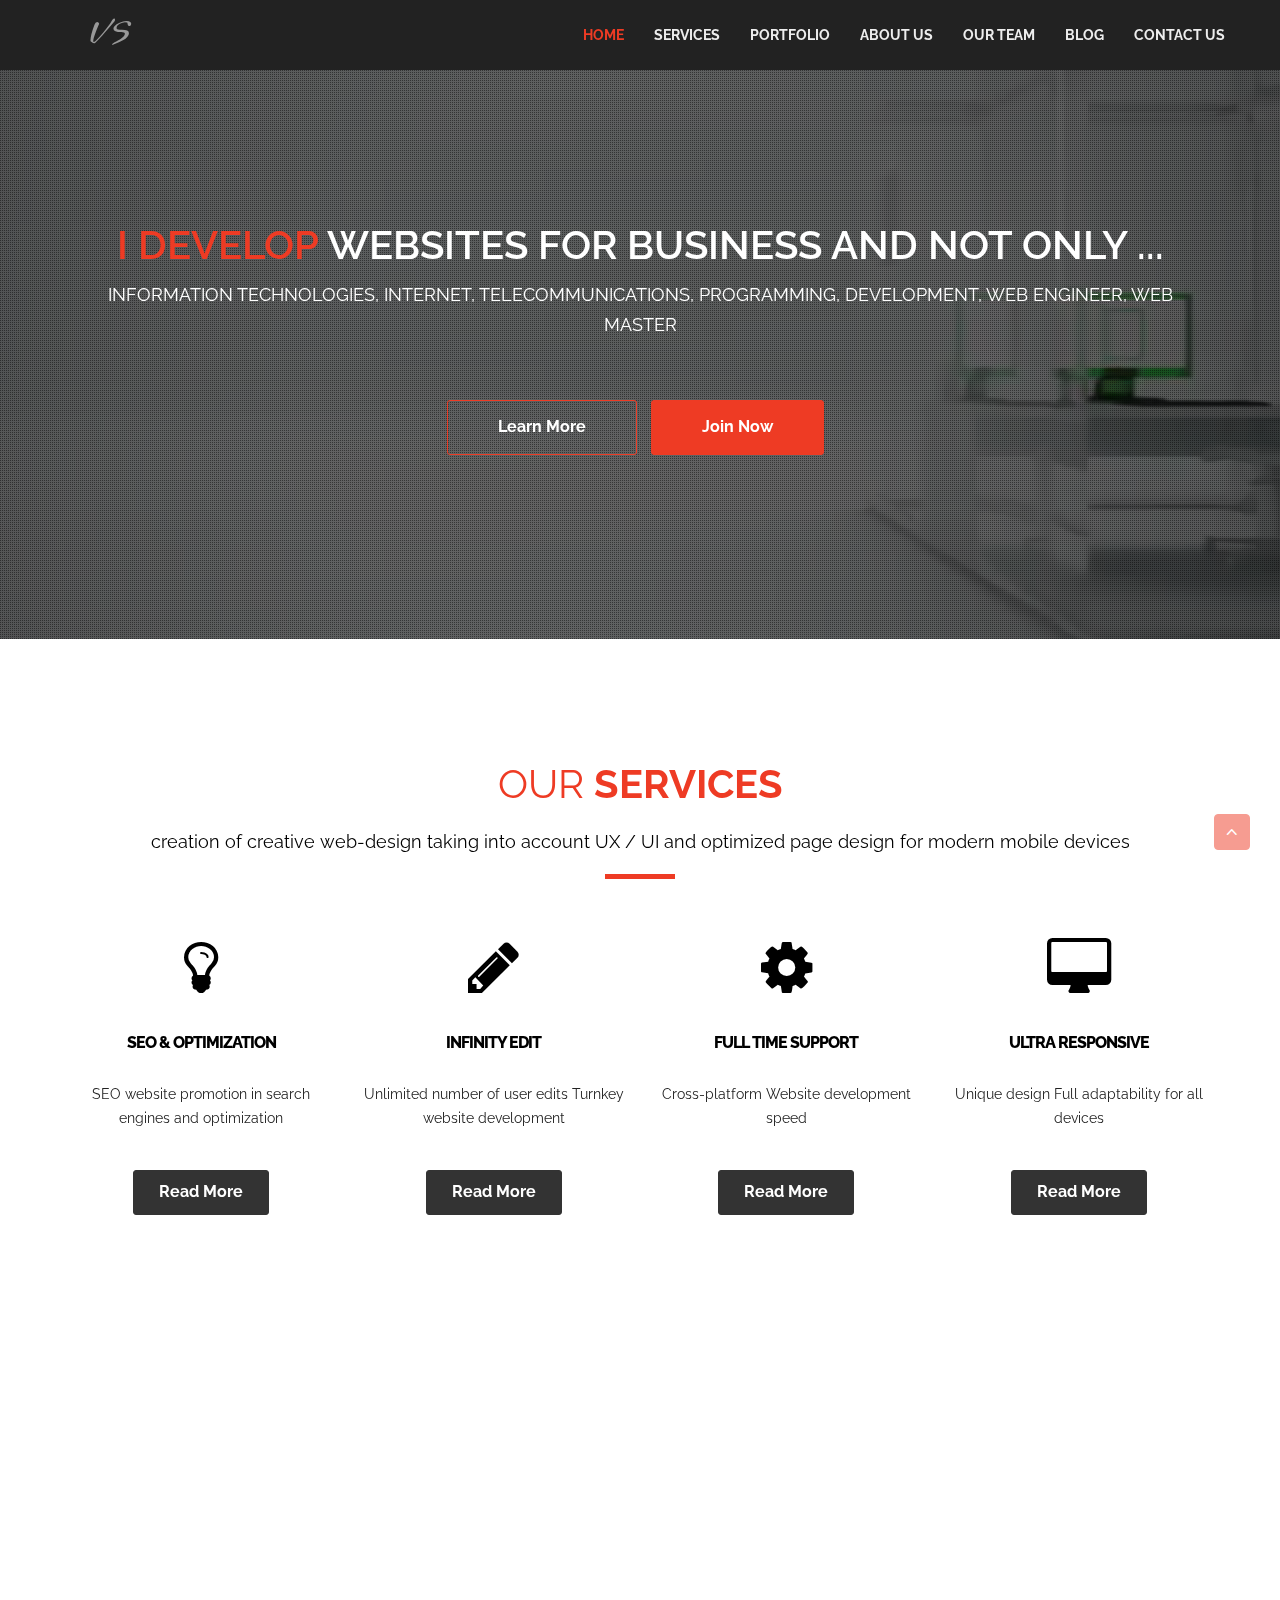
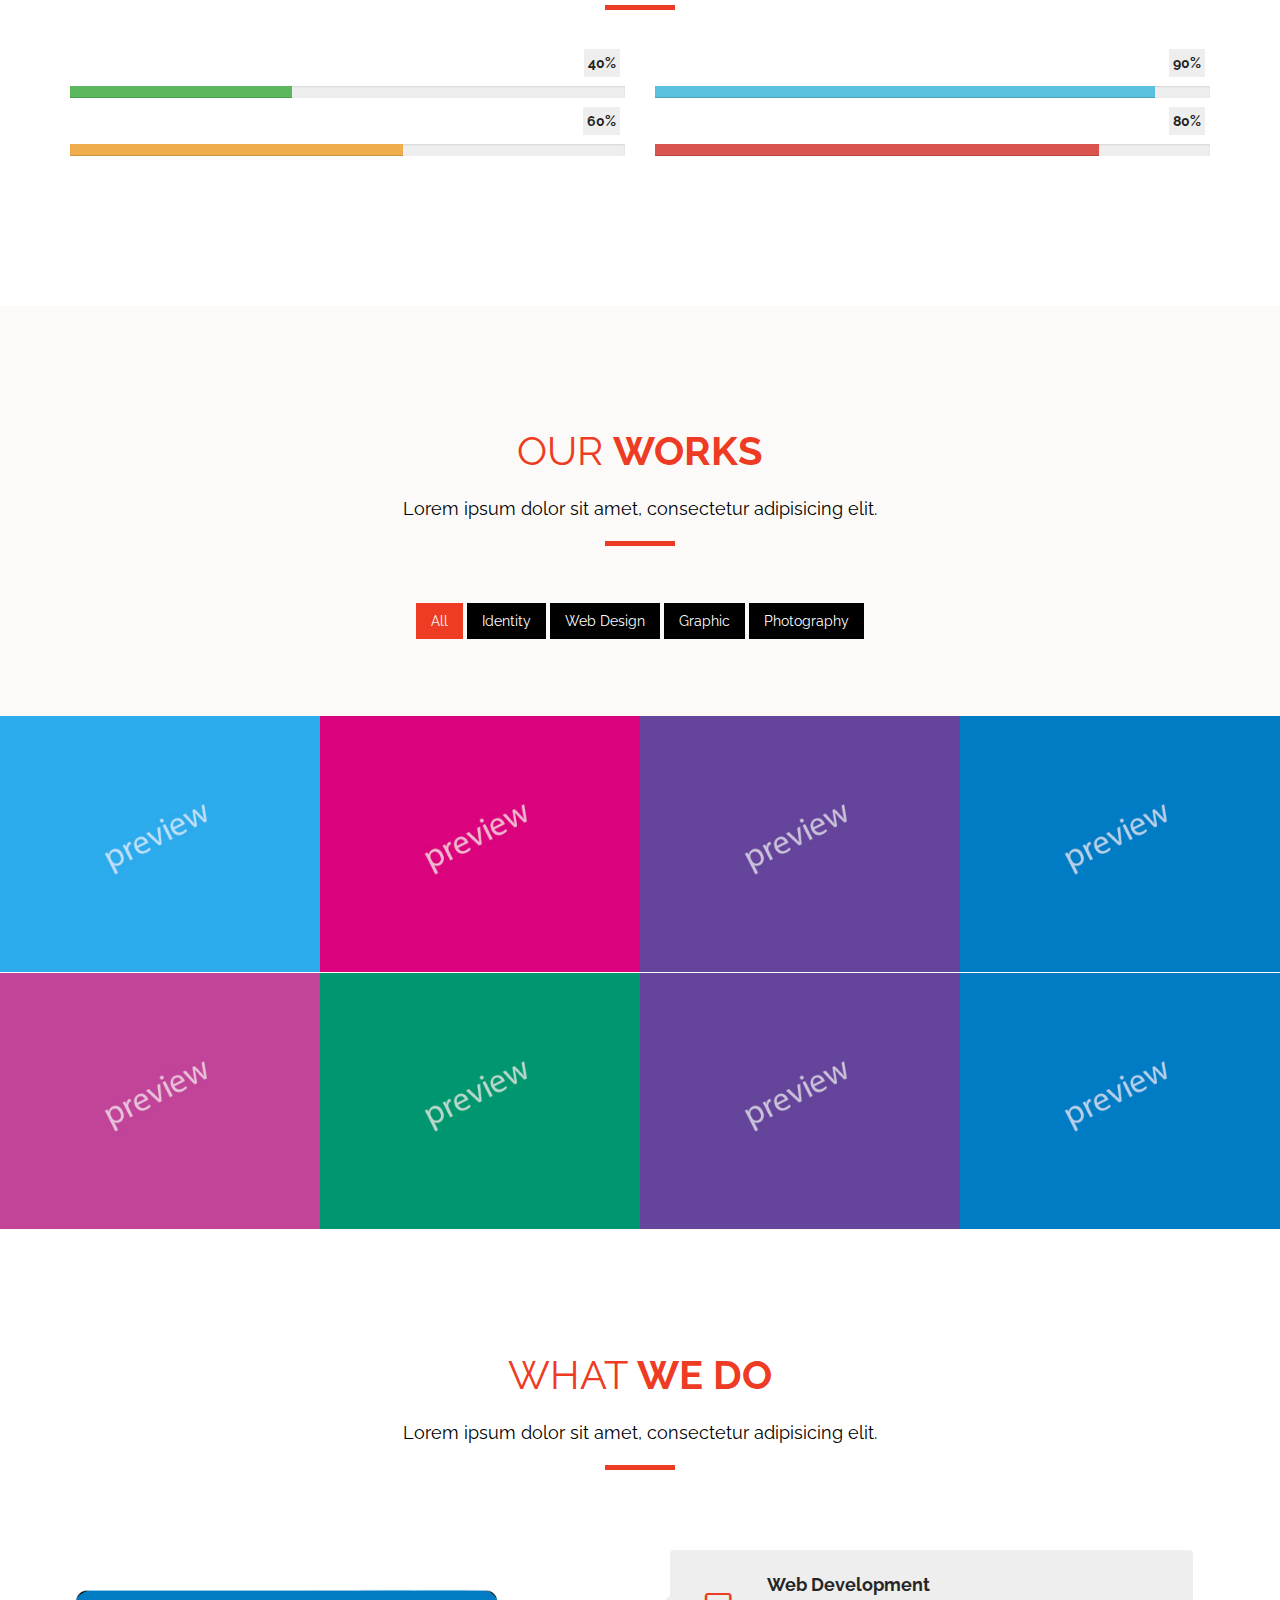
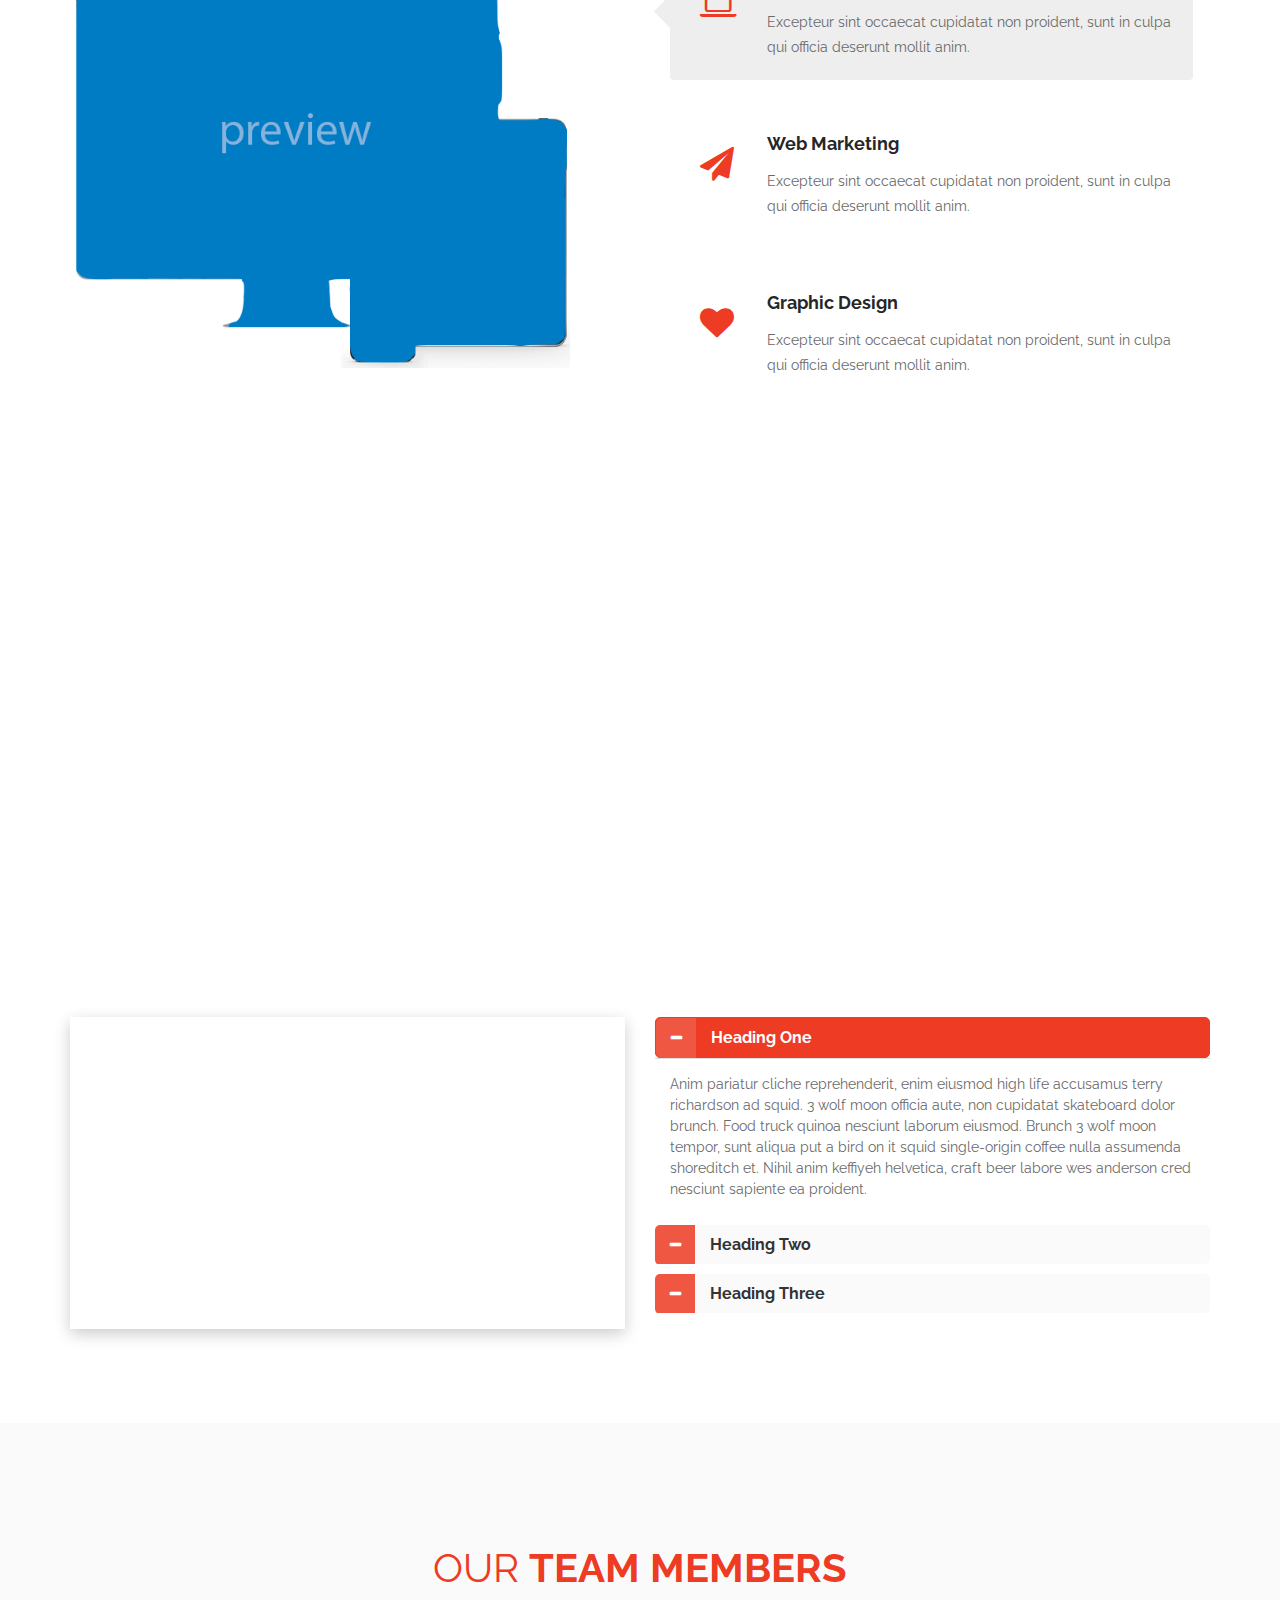
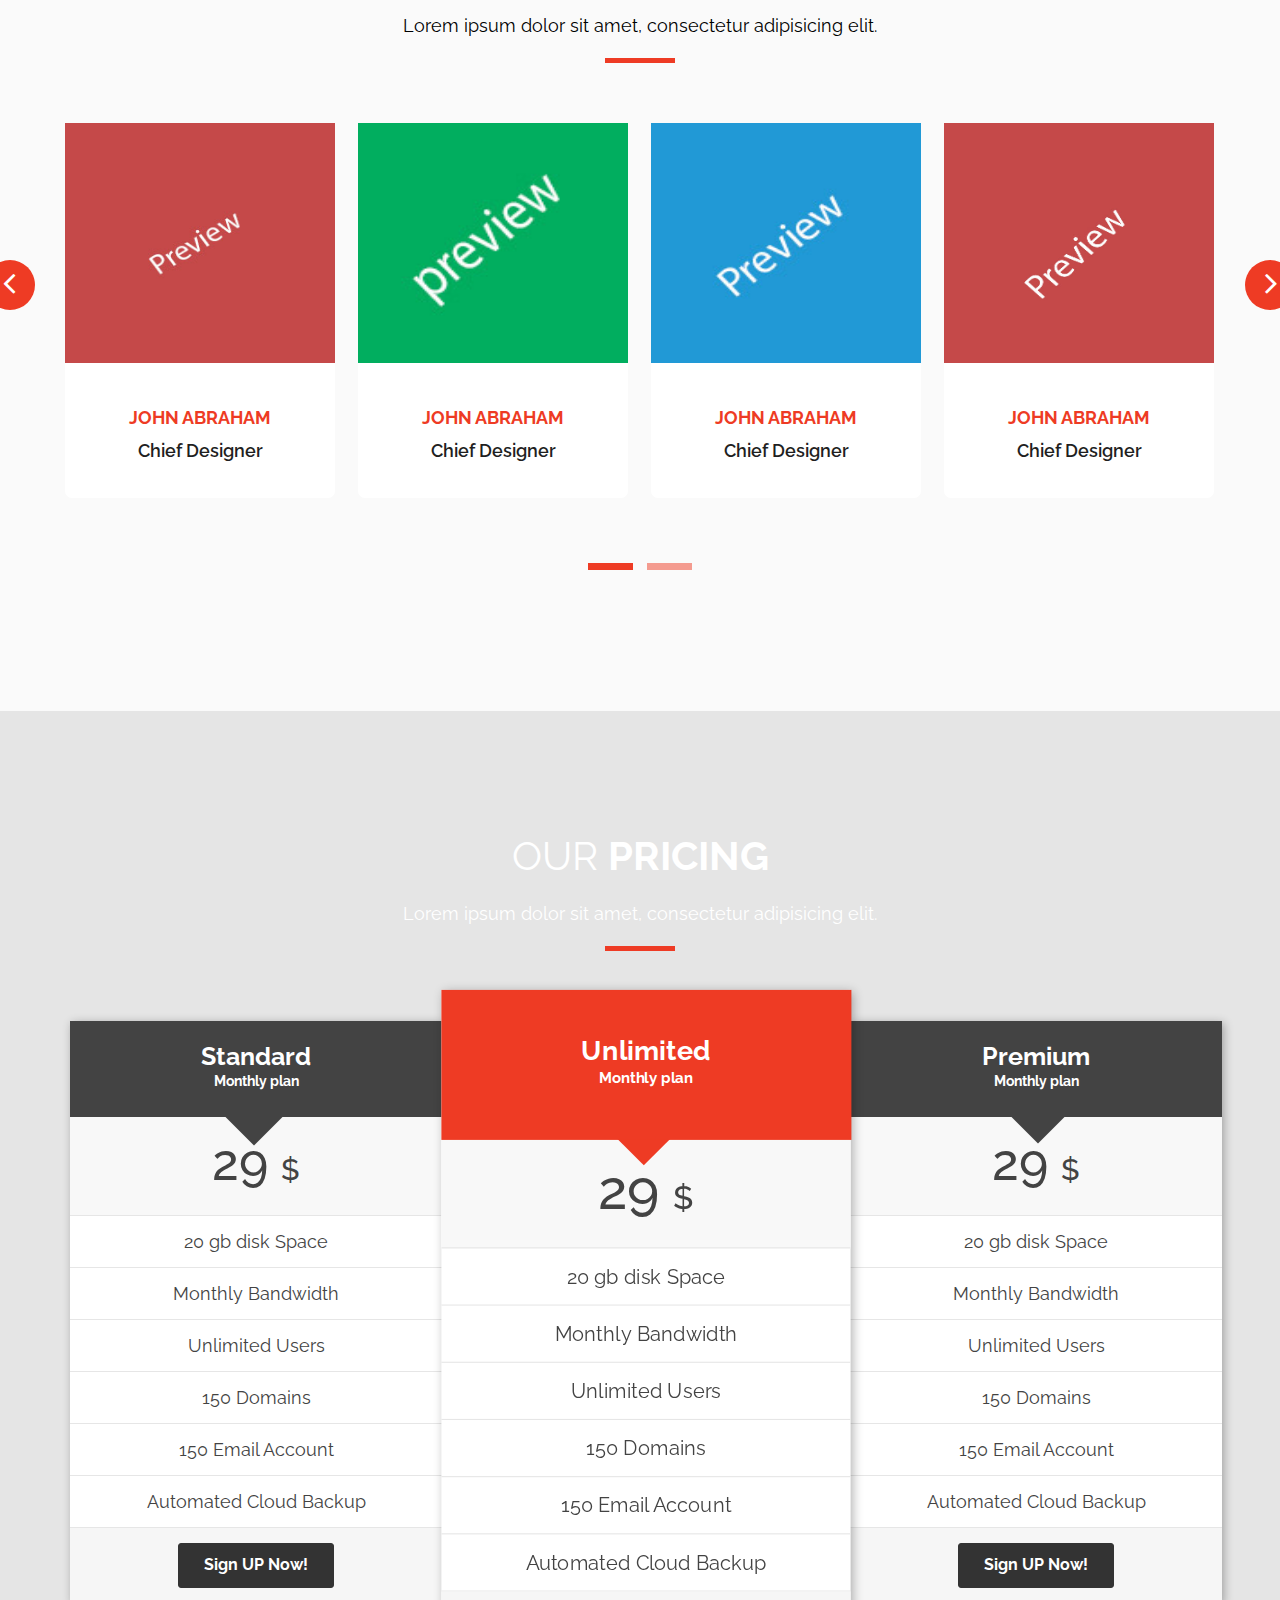
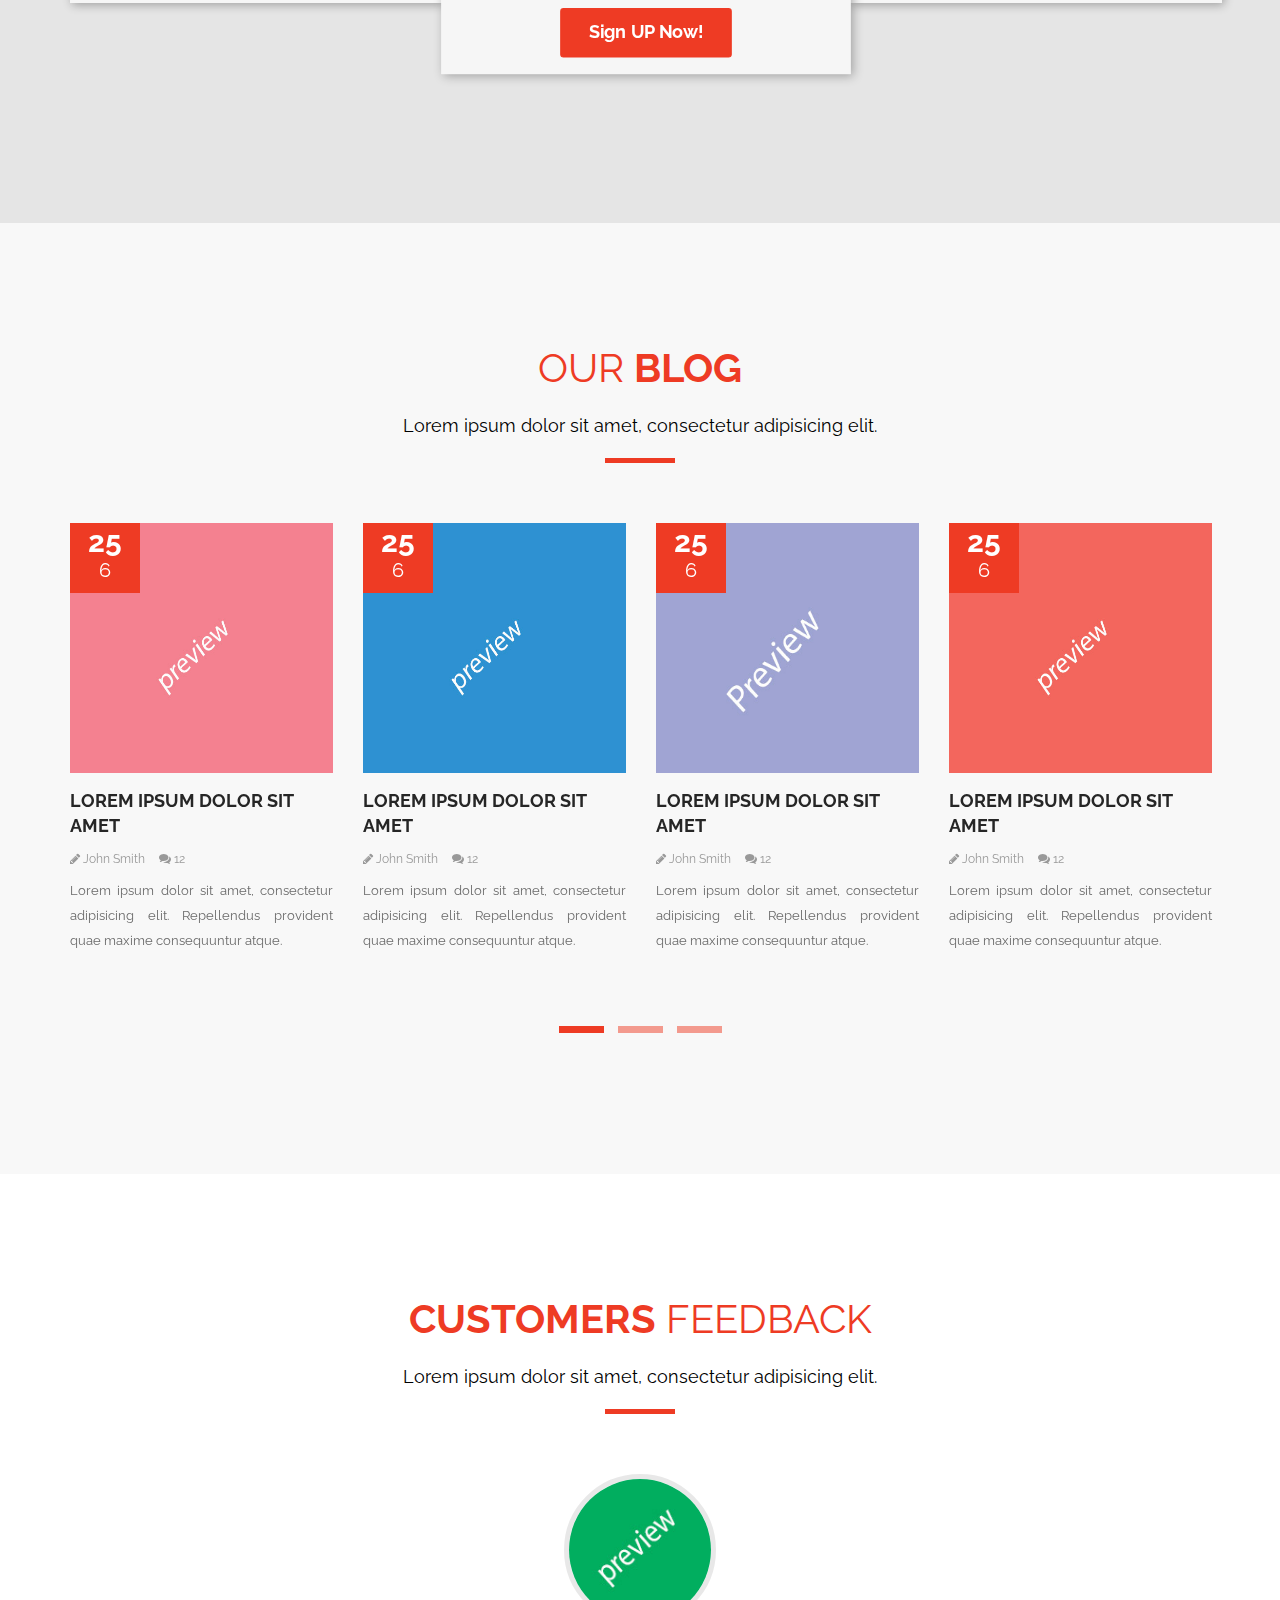
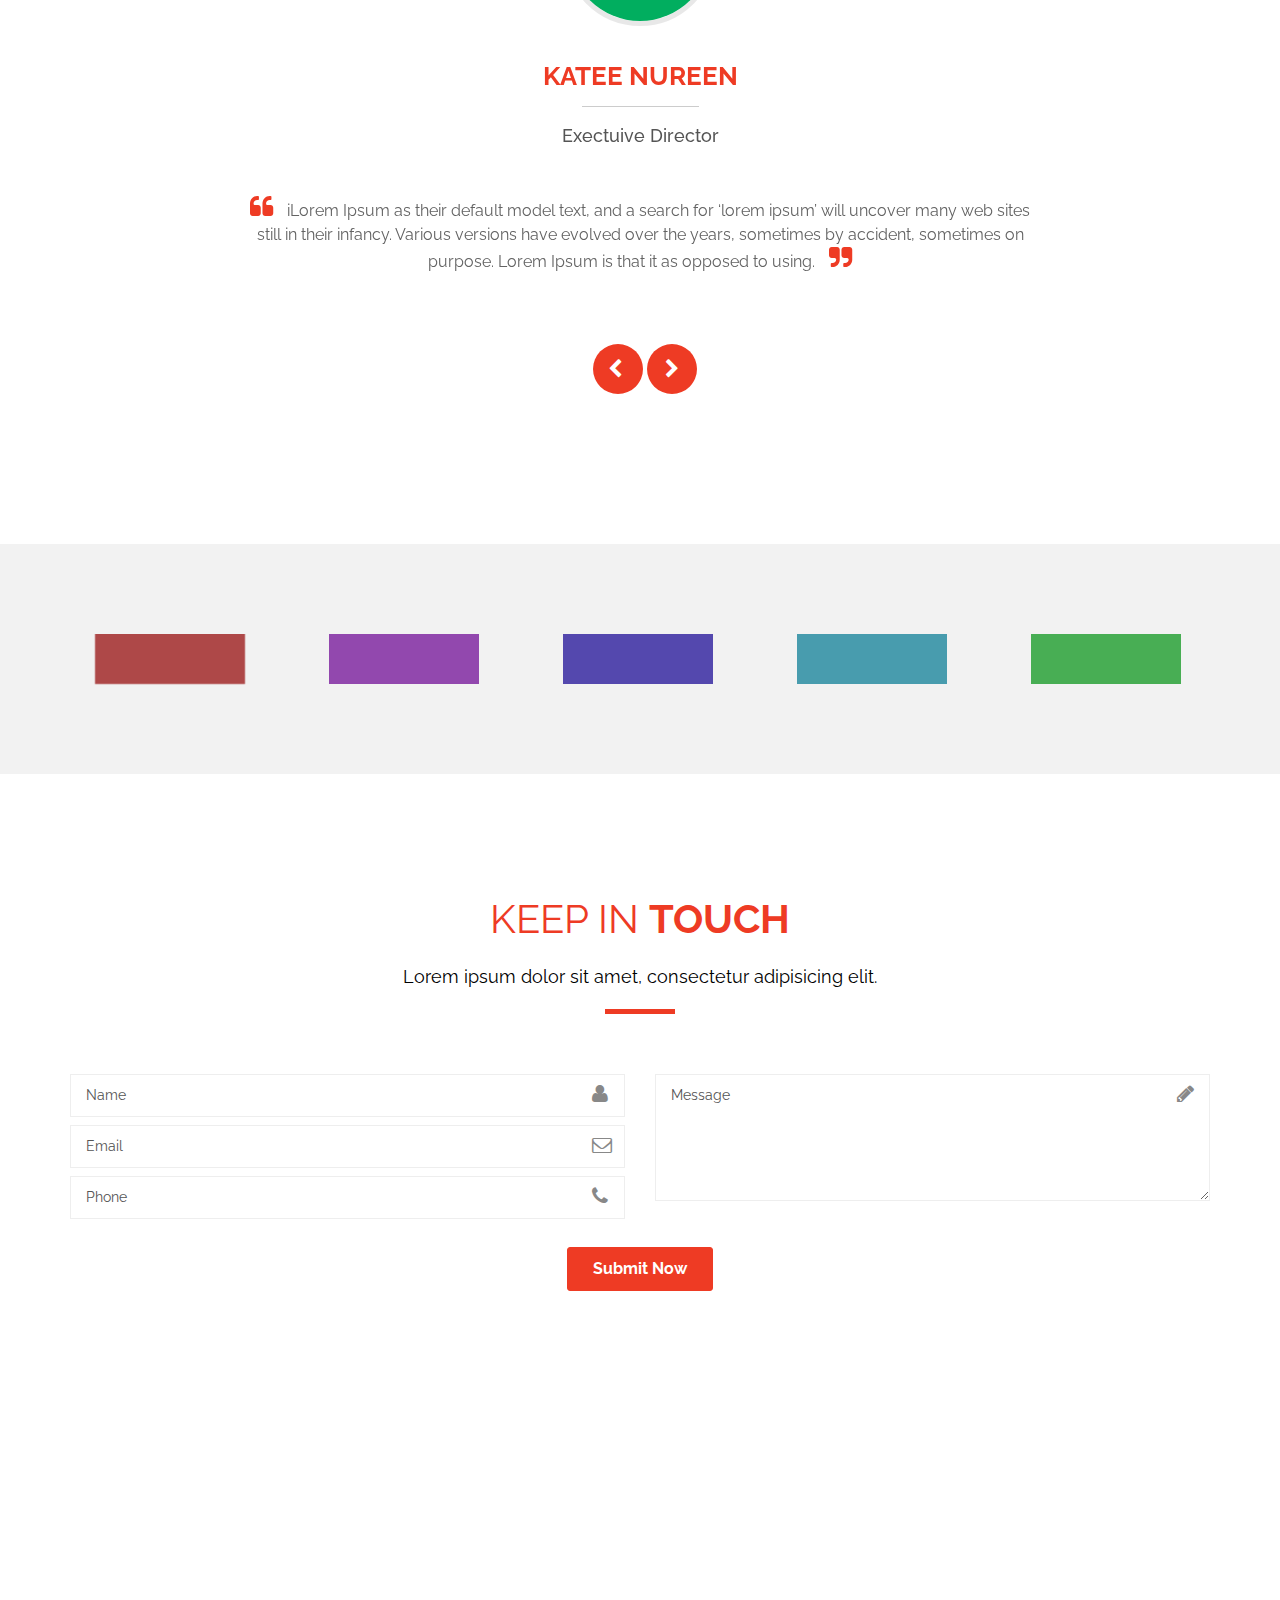
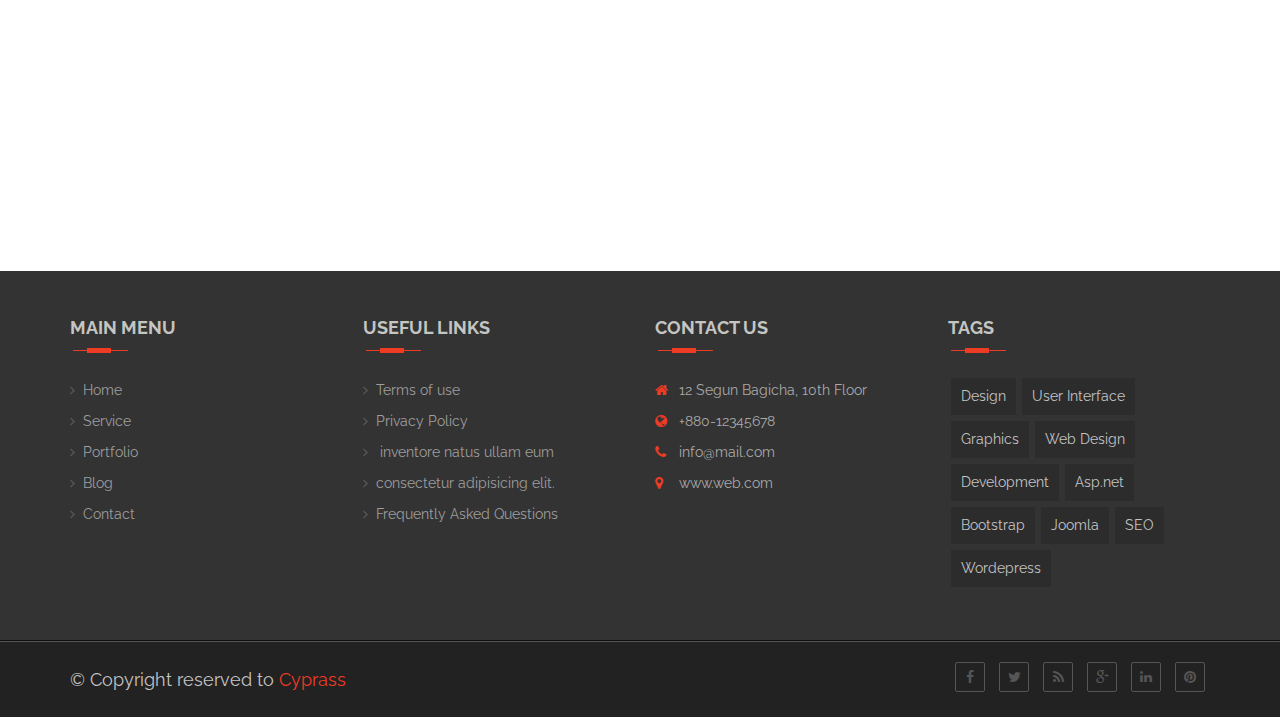
==== commit e5847e3d: "start development portfolio" ====
--- a/index.html
+++ b/index.html
@@ -7,7 +7,7 @@
     <!-- Basic Page Needs
     ================================================== -->
         <meta charset="utf-8">
-        <title>Cypras-One page html5 template</title>
+        <title>Web site portfolio Valerij Shumkov</title>
         <meta name="description" content="">
         <!-- Mobile Specific Metas
     ================================================== -->
@@ -55,8 +55,8 @@
                             <span class="icon-bar"></span>
                             <span class="icon-bar"></span>
                         </button>
-                        <a class="navbar-brand" href="#">
-                                <img src="images/logo3.png" alt="" class="img-responsive">
+                        <a class="navbar-brand" href="index.html">
+                            vs
                         </a>
                  </div><!--Navbar header End-->
                  	<nav class="collapse navbar-collapse navigation" id="bs-example-navbar-collapse-1" role="navigation">
@@ -87,8 +87,8 @@
         <div class="container">
             <div class="hero-content text-center">
                 <div class="hero-text wow fadeIn" data-wow-delay=".8s">
-                    <h3 class="hero-title"><span>Cyprass</span> It's a responsive flat template</h3>
-                    <p class="hero-description">Mauris hendrerit eros ac ferment sodales</p>
+                    <h3 class="hero-title"><span> I develop</span>  websites for business and not only ...</h3>
+                    <p class="hero-description">INFORMATION TECHNOLOGIES, INTERNET, TELECOMMUNICATIONS, PROGRAMMING, DEVELOPMENT, WEB ENGINEER, WEB MASTER</p>
                     <p class="hero-buttons">
                         <a href="#" class="btn btn-dark">
                             <strong>Learn More </strong> </i>
@@ -111,7 +111,7 @@
                     <div class="col-md-12">
                         <div class="feature_header text-center">
                             <h3 class="feature_title">Our <b>Services</b></h3>
-                            <h4 class="feature_sub">Lorem ipsum dolor sit amet, consectetur adipisicing elit. <br>Iusto provident non voluptatibus animi quidem incidunt eum, eligendi doloribus dicta.</h4>
+                            <h4 class="feature_sub">creation of creative web-design taking into account UX / UI and optimized page design for modern mobile devices</h4>
                             <div class="divider"></div>
                         </div>
                     </div>  <!-- Col-md-12 End -->
@@ -121,16 +121,17 @@
                         <div class="col-md-3 col-xs-12 col-sm-6">
                                 <div class="feature_content">
                                     <i class="fa fa-lightbulb-o"></i>
-                                    <h5>Lightweight</h5>
-                                    <p>You can not ignore mobile devices anymore and with this theme all your visitors will be very pleased how they see your website.</p>
+                                    <h5>SEO & OPTIMIZATION</h5>
+                                    <p>SEO website promotion in search engines and optimization</p>
                                     <button class="btn btn-main"> Read More</button>
                                 </div>
                             </div>
                         <div class="col-md-3 col-xs-12 col-sm-6">
                                 <div class="feature_content">
                                     <i class="fa fa-pencil"></i>
-                                    <h5>Beautiful Typrography</h5>
-                                    <p>This theme integrates with WordPress in the most awesome way! Functionality is separated from style through uncreadble useful for user. </p>
+                                    <h5>INFINITY EDIT</h5>
+                                    <p> Unlimited number of user edits
+                                        Turnkey website development</p>
                                     <button class="btn btn-main"> Read More</button>
                                 </div>
                         </div> <!-- Col-md-4 Single_feature End -->
@@ -138,7 +139,8 @@
                                 <div class="feature_content">
                                     <i class="fa fa-cog"></i>
                                     <h5>Full time Support</h5>
-                                    <p>Full Time support. Very much helpful and possesive at the same time. With all this in mind you won’t be outdated anytime soon. Really!! </p>
+                                    <p>Cross-platform
+                                        Website development speed </p>
                                     <button class="btn btn-main"> Read More</button>
                                 </div>
                         </div> <!-- Col-md-4 Single_feature End -->
@@ -146,7 +148,8 @@
                                 <div class="feature_content">
                                     <i class="fa fa-desktop"></i>
                                     <h5>Ultra Responsive</h5>
-                                    <p>Shadow is as optimized as it gets. No useless wrappers, no double headings, everything is coded with SEO in mind. Content is KING! </p>
+                                    <p>Unique design
+                                        Full adaptability for all devices</p>
                                     <button class="btn btn-main"> Read More</button>
                                 </div>
                         </div> <!-- Col-md-4 Single_feature End -->
@@ -163,7 +166,7 @@
                     <div class="col-md-12">
                         <div class="feature_header text-center">
                             <h3 class="feature_title">Our <b>Skills</b></h3>
-                            <h4 class="feature_sub">Lorem ipsum dolor sit amet, consectetur adipisicing elit. <br>Iusto provident non voluptatibus animi quidem incidunt eum, eligendi doloribus dicta.</h4>
+                            <h4 class="feature_sub">more than 2 years in the field of front-end development, and less than a year in back-end development, creation of online stores, corporate sites, landing pages of various topics and web applications.</h4>
                             <div class="divider"></div>
                         </div>
                     </div>  <!-- Col-md-12 End -->
--- a/css/custom.css
+++ b/css/custom.css
@@ -32,6 +32,7 @@
 /* CSS Reset & Clear
 /*----------------------------------------------------------------------------------- */
  
+@import url('https://fonts.googleapis.com/css2?family=Ephesis&display=swap');
 
 html{
     overflow-x: hidden !important;
@@ -229,11 +230,20 @@
     margin-left: 0px!important;
 }
 .navbar-brand{
-    font-size:40px;
+    padding: 10px;
+    font-size: 70px;
     color: #222;
-}
+    font-family: 'Ephesis', cursive;
+}
+
+@media (min-width: 768px) {
+    .navbar-brand{
+        padding: 16px;
+    }
+}
+
 .navbar-brand img{
-  height: 180%;
+    height: 180%;
     width: auto;
     vertical-align: middle;
     max-width: 100%;
@@ -2559,7 +2569,7 @@
     color: #fff!important;
 }
 #about-details {
-    background: url('../images/banner/banner.jpg')fixed 50% 50%;
+    background: url('../images/banner/myfoto.jpg')fixed 50% 50%;
 }
 
 .single-progress .progress{
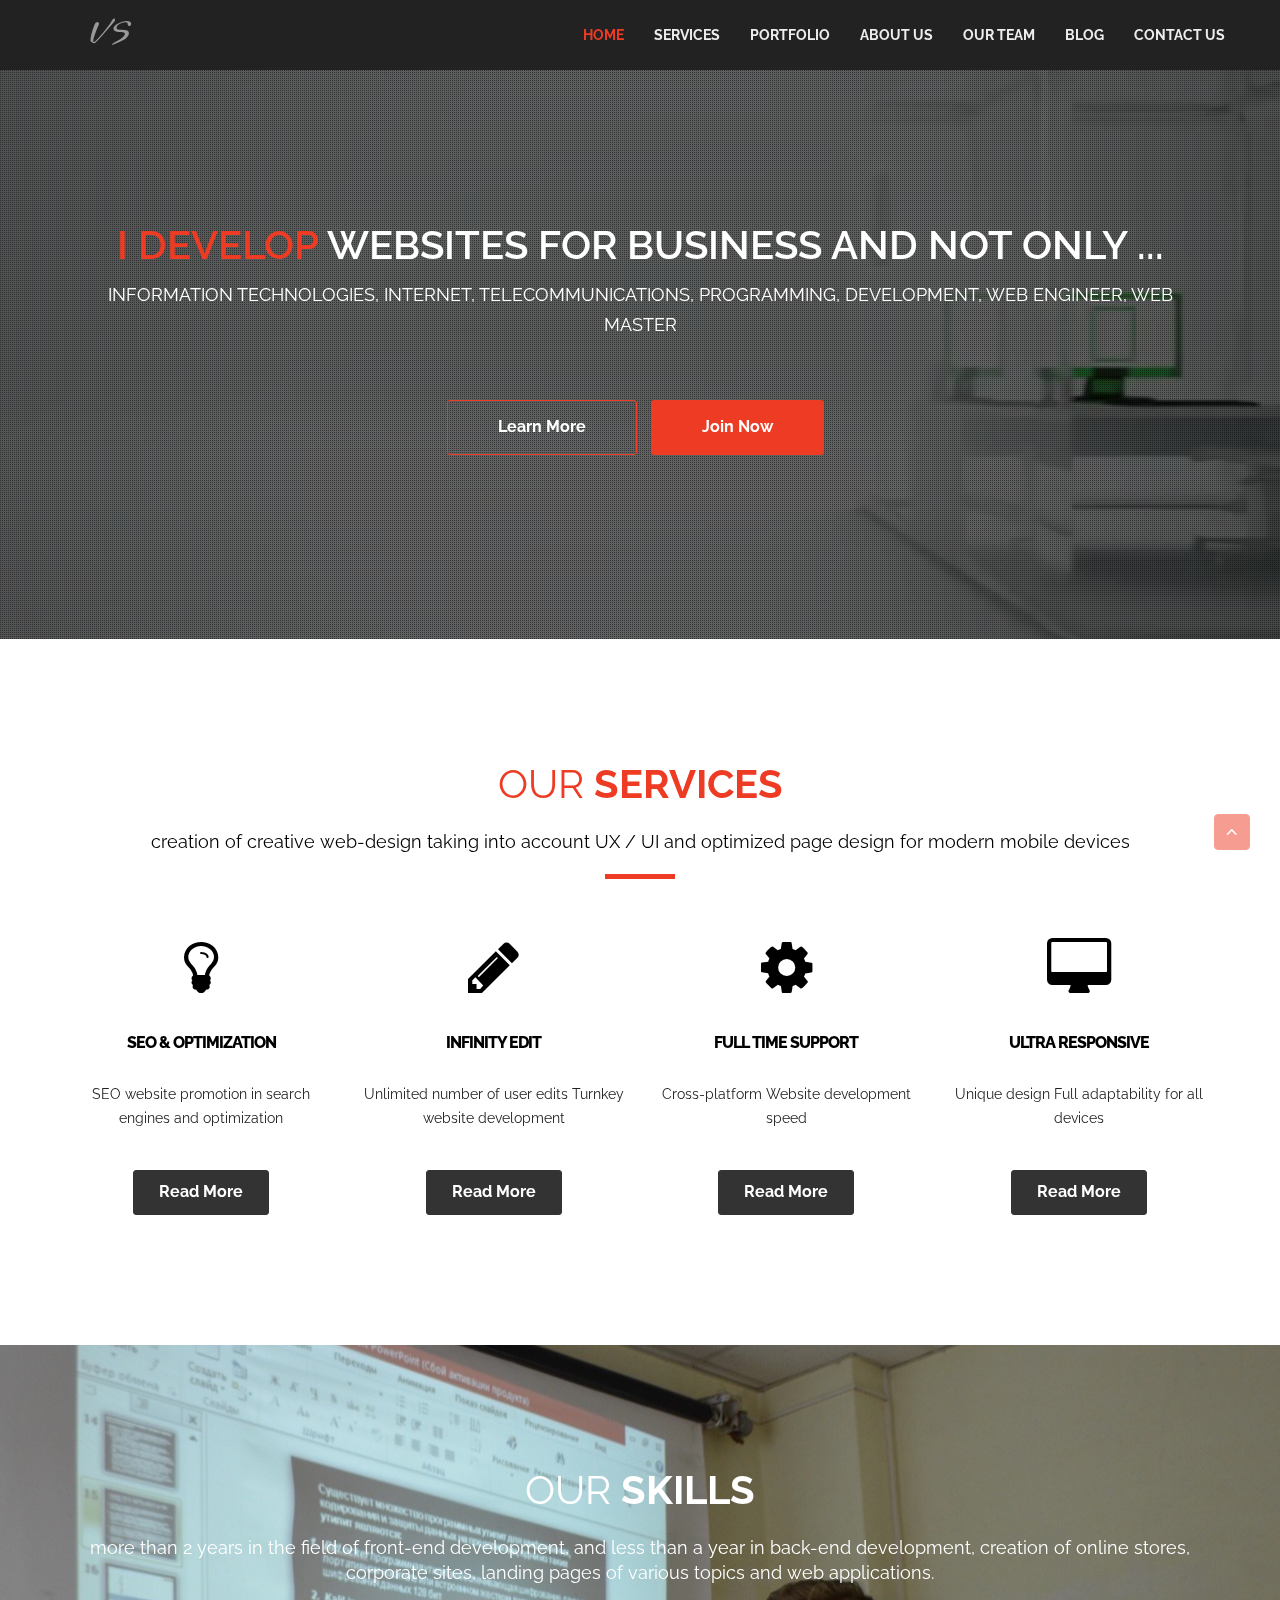
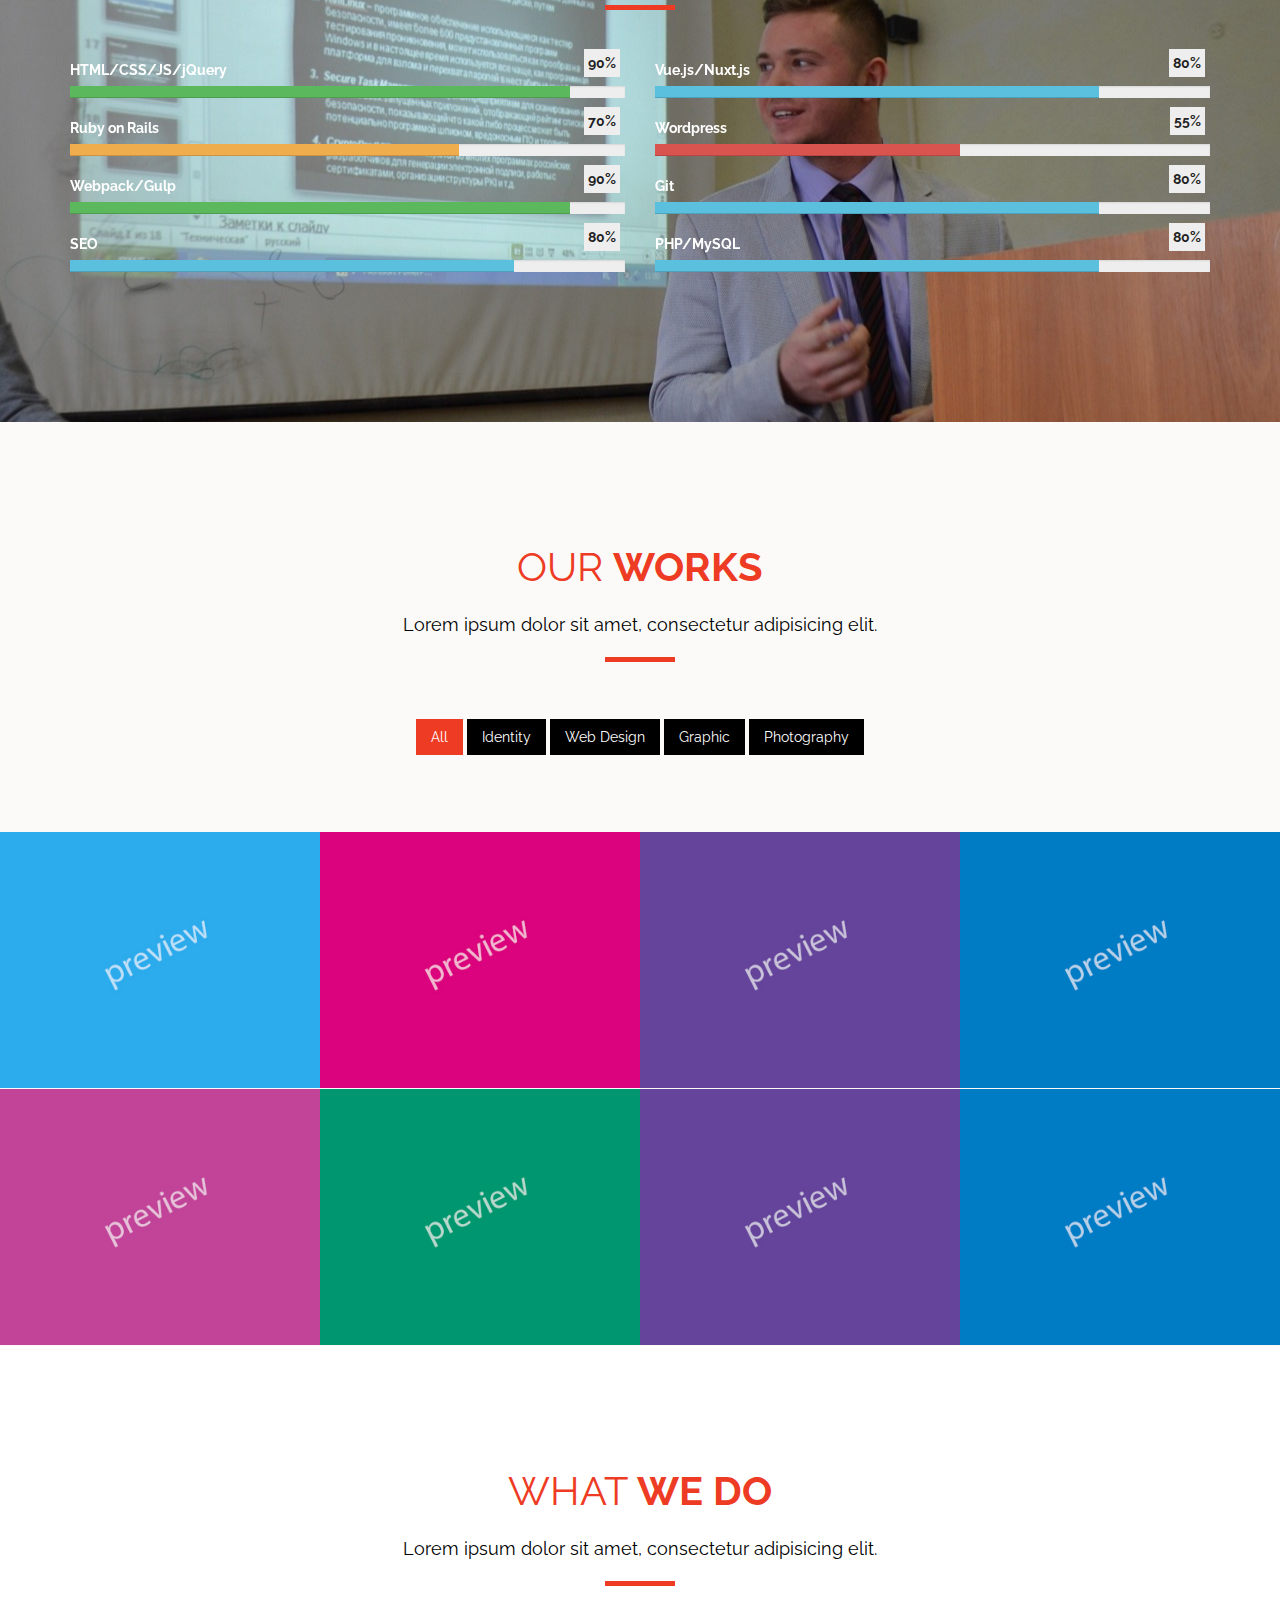
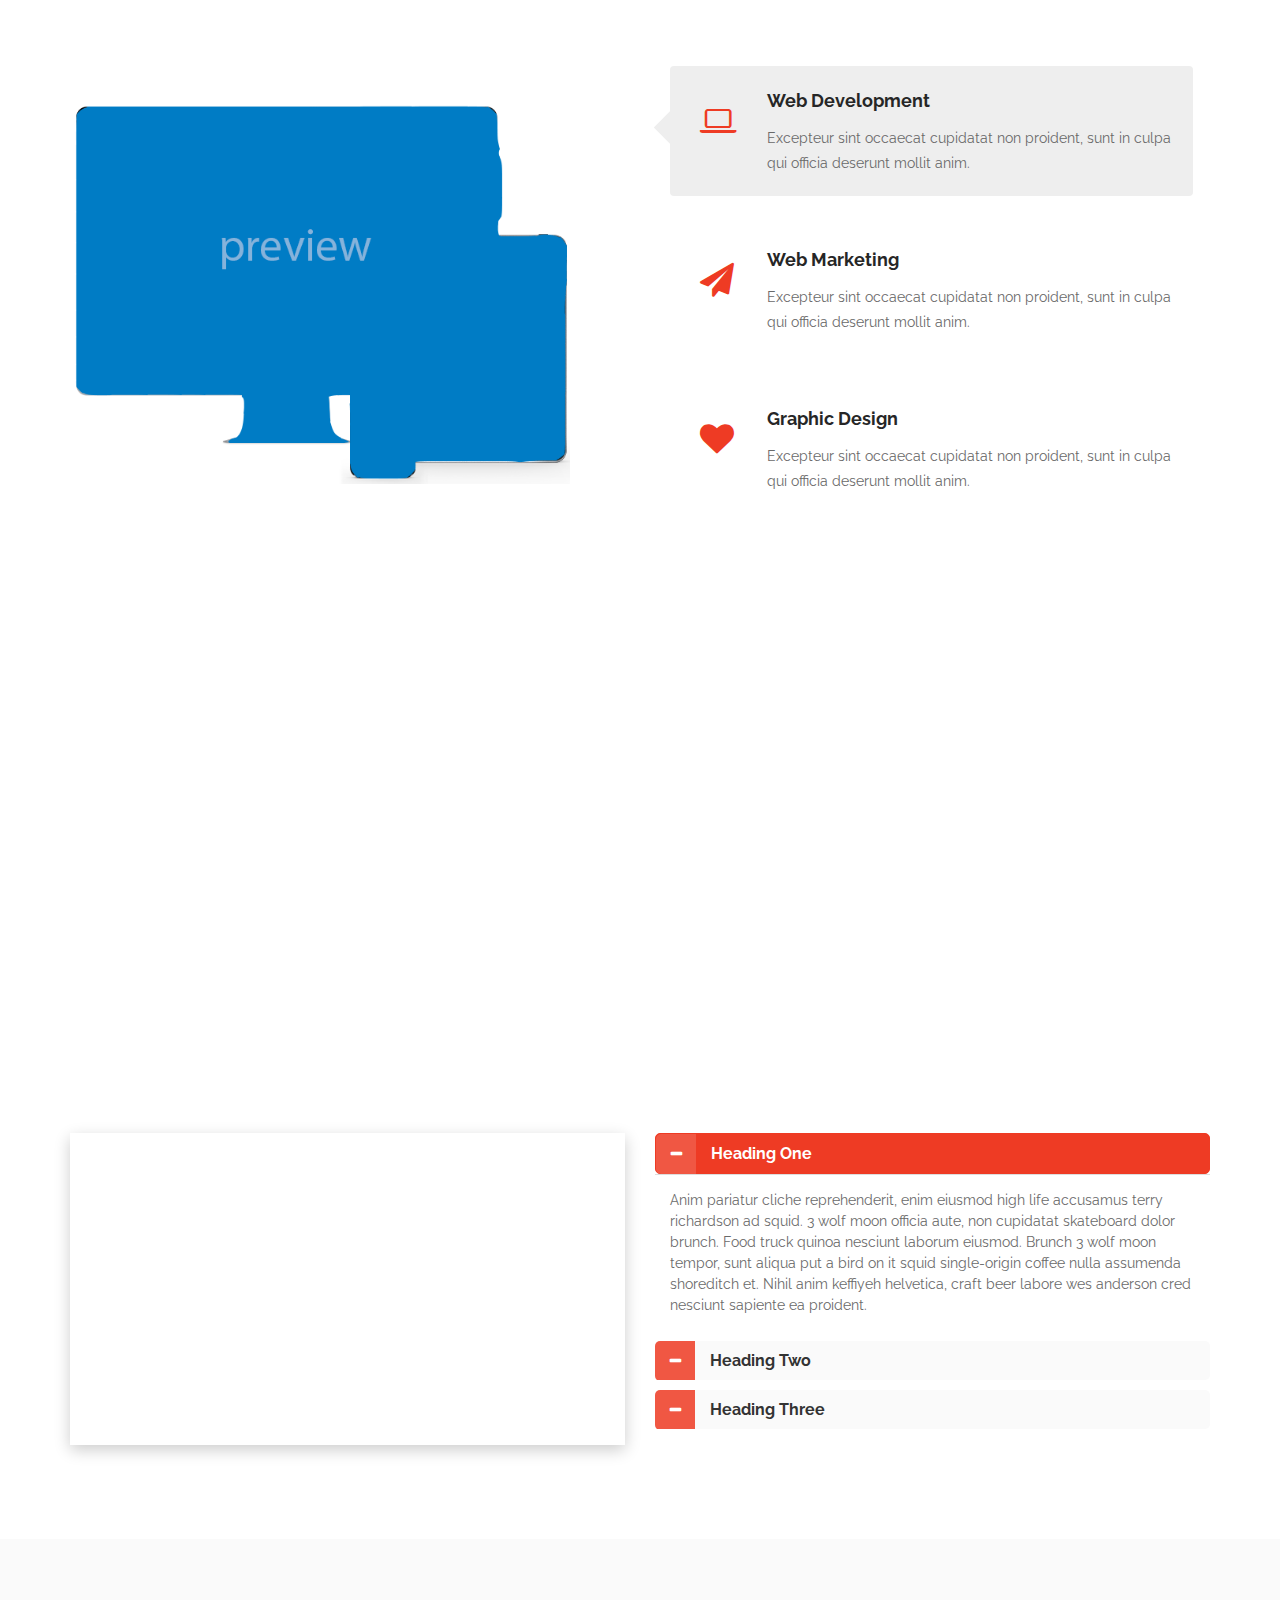
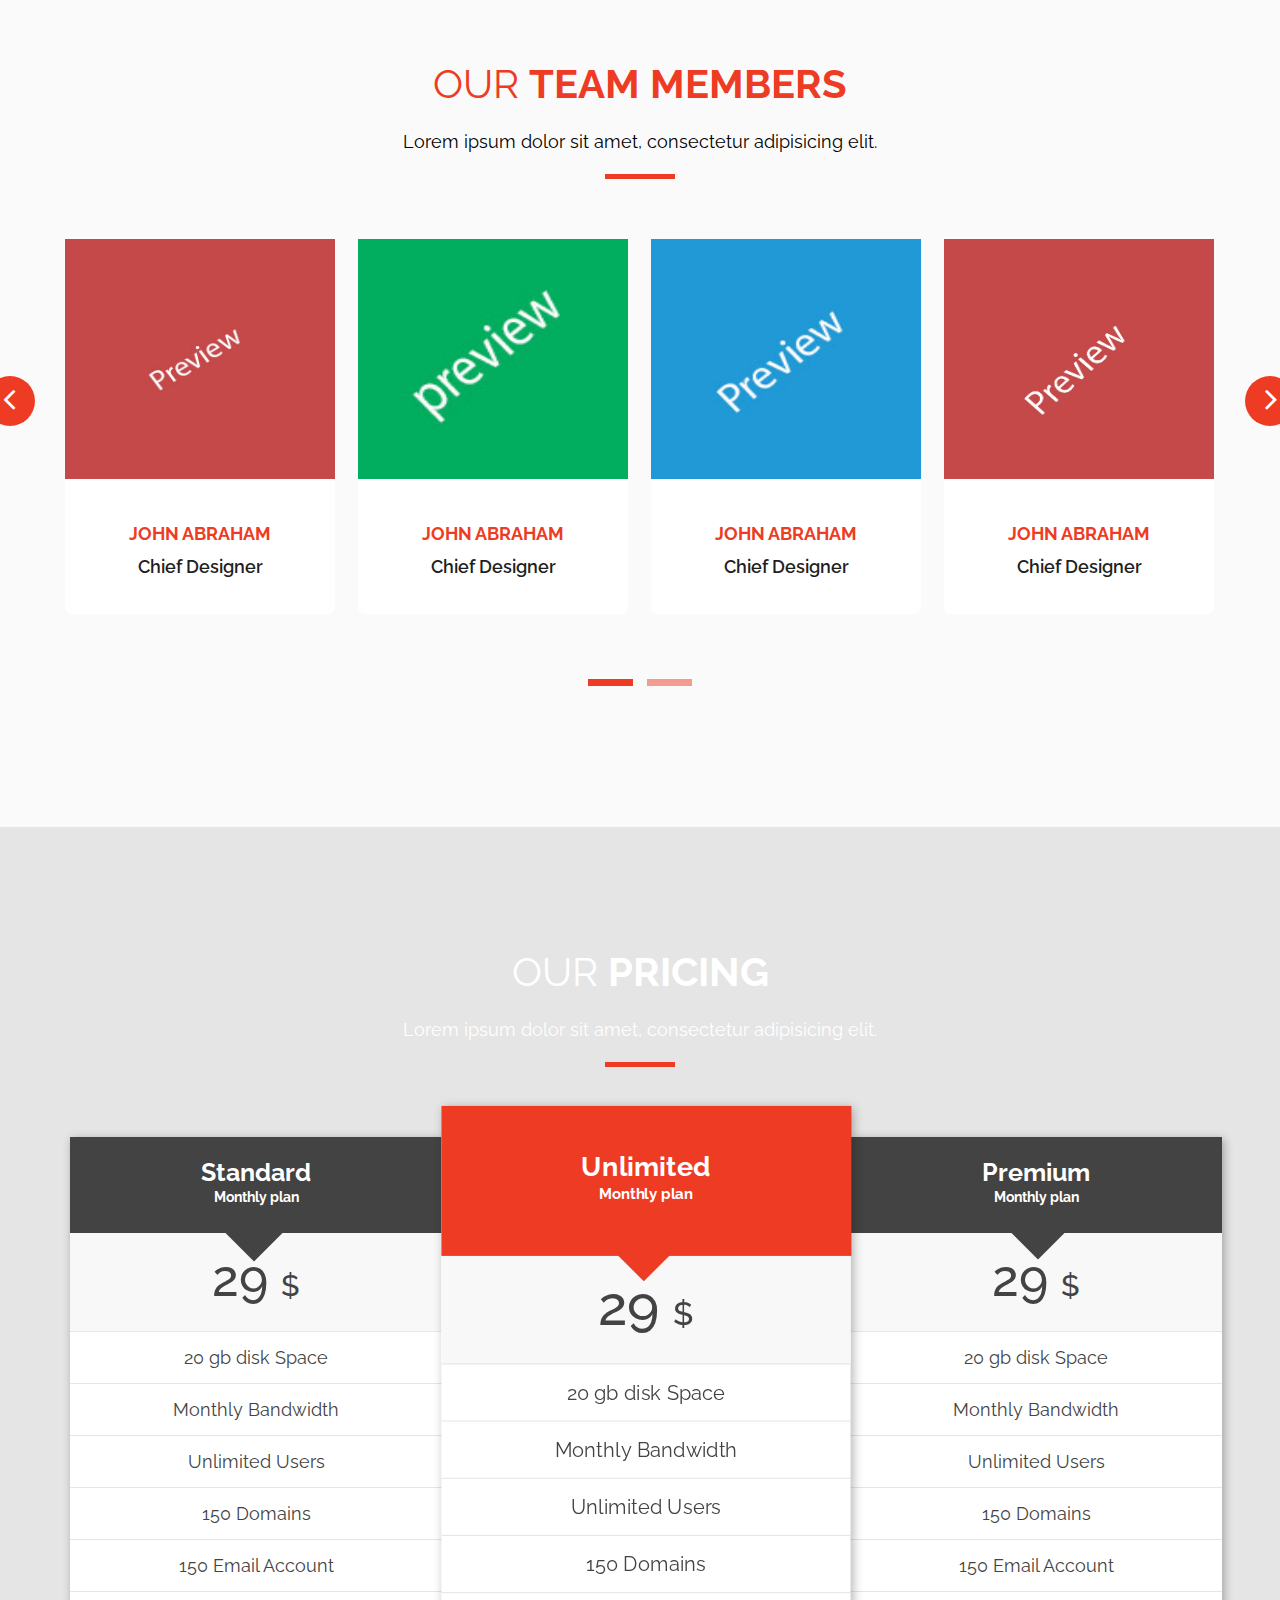
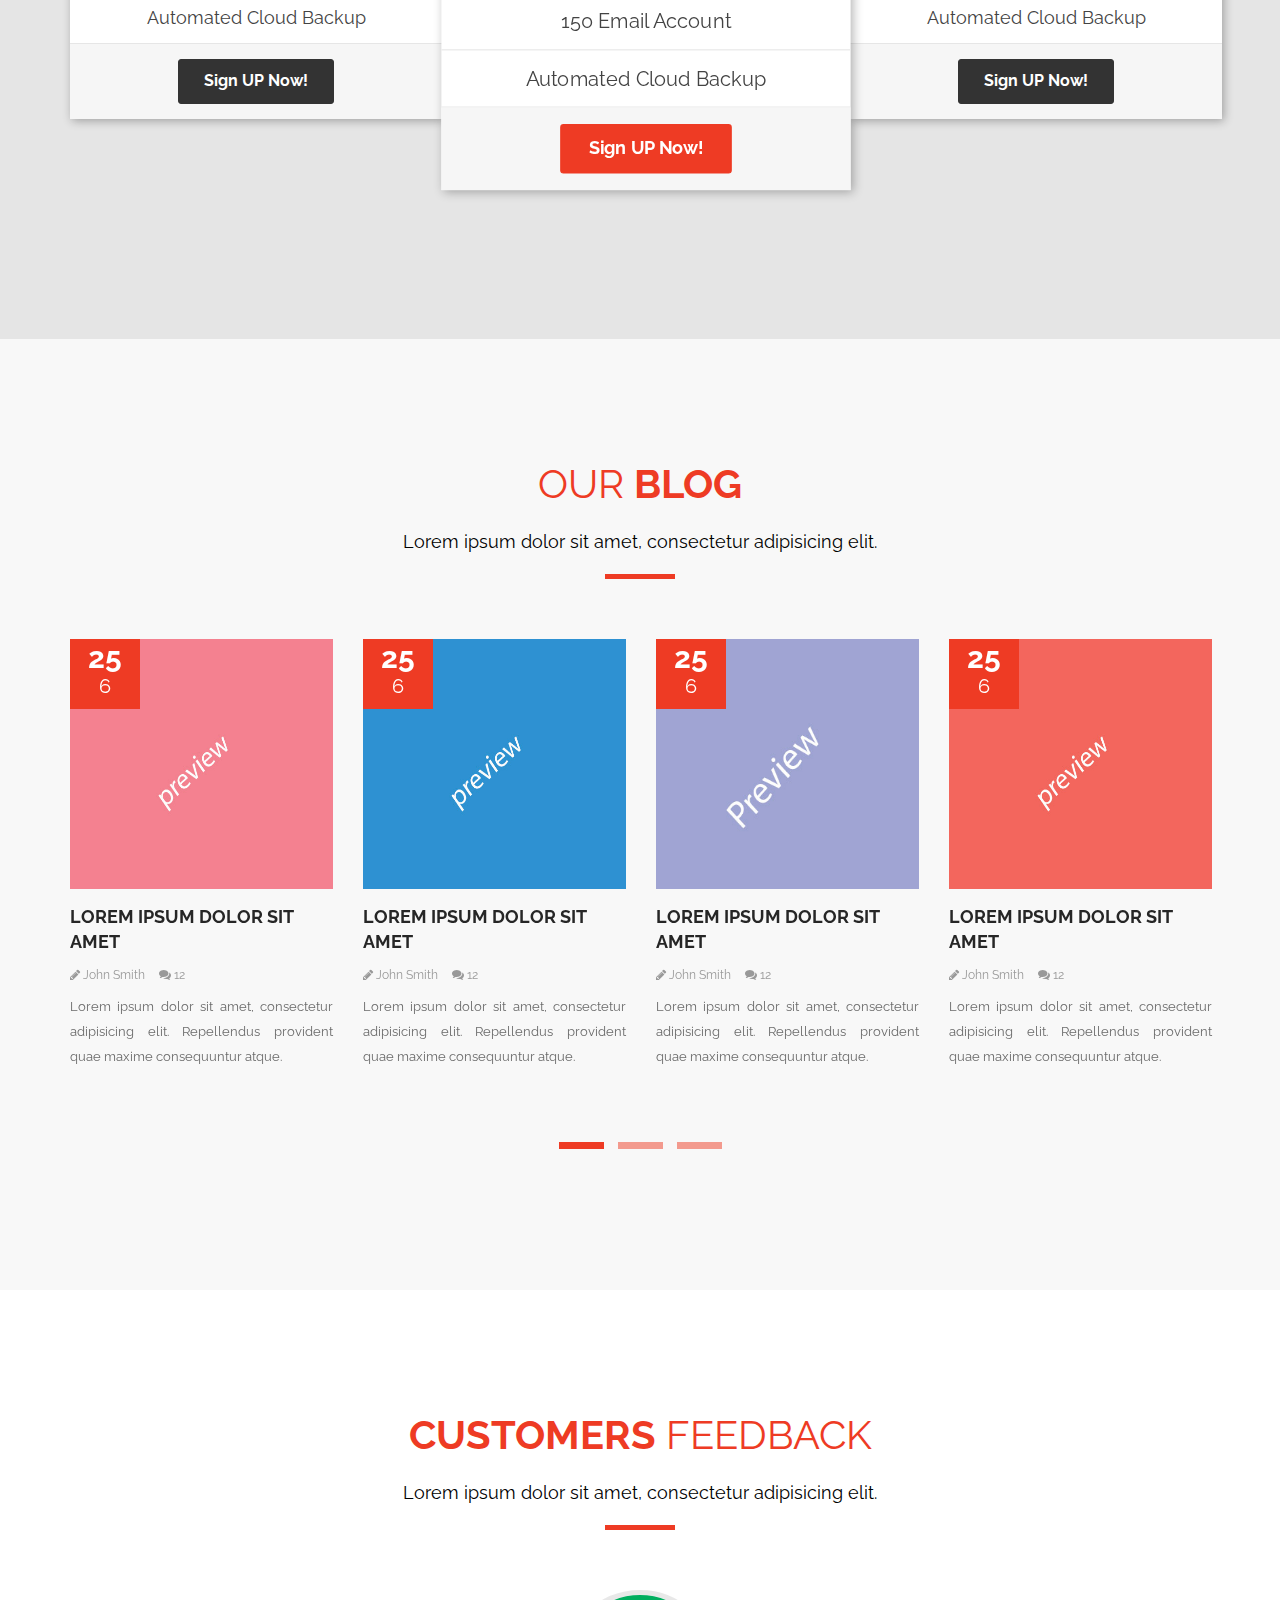
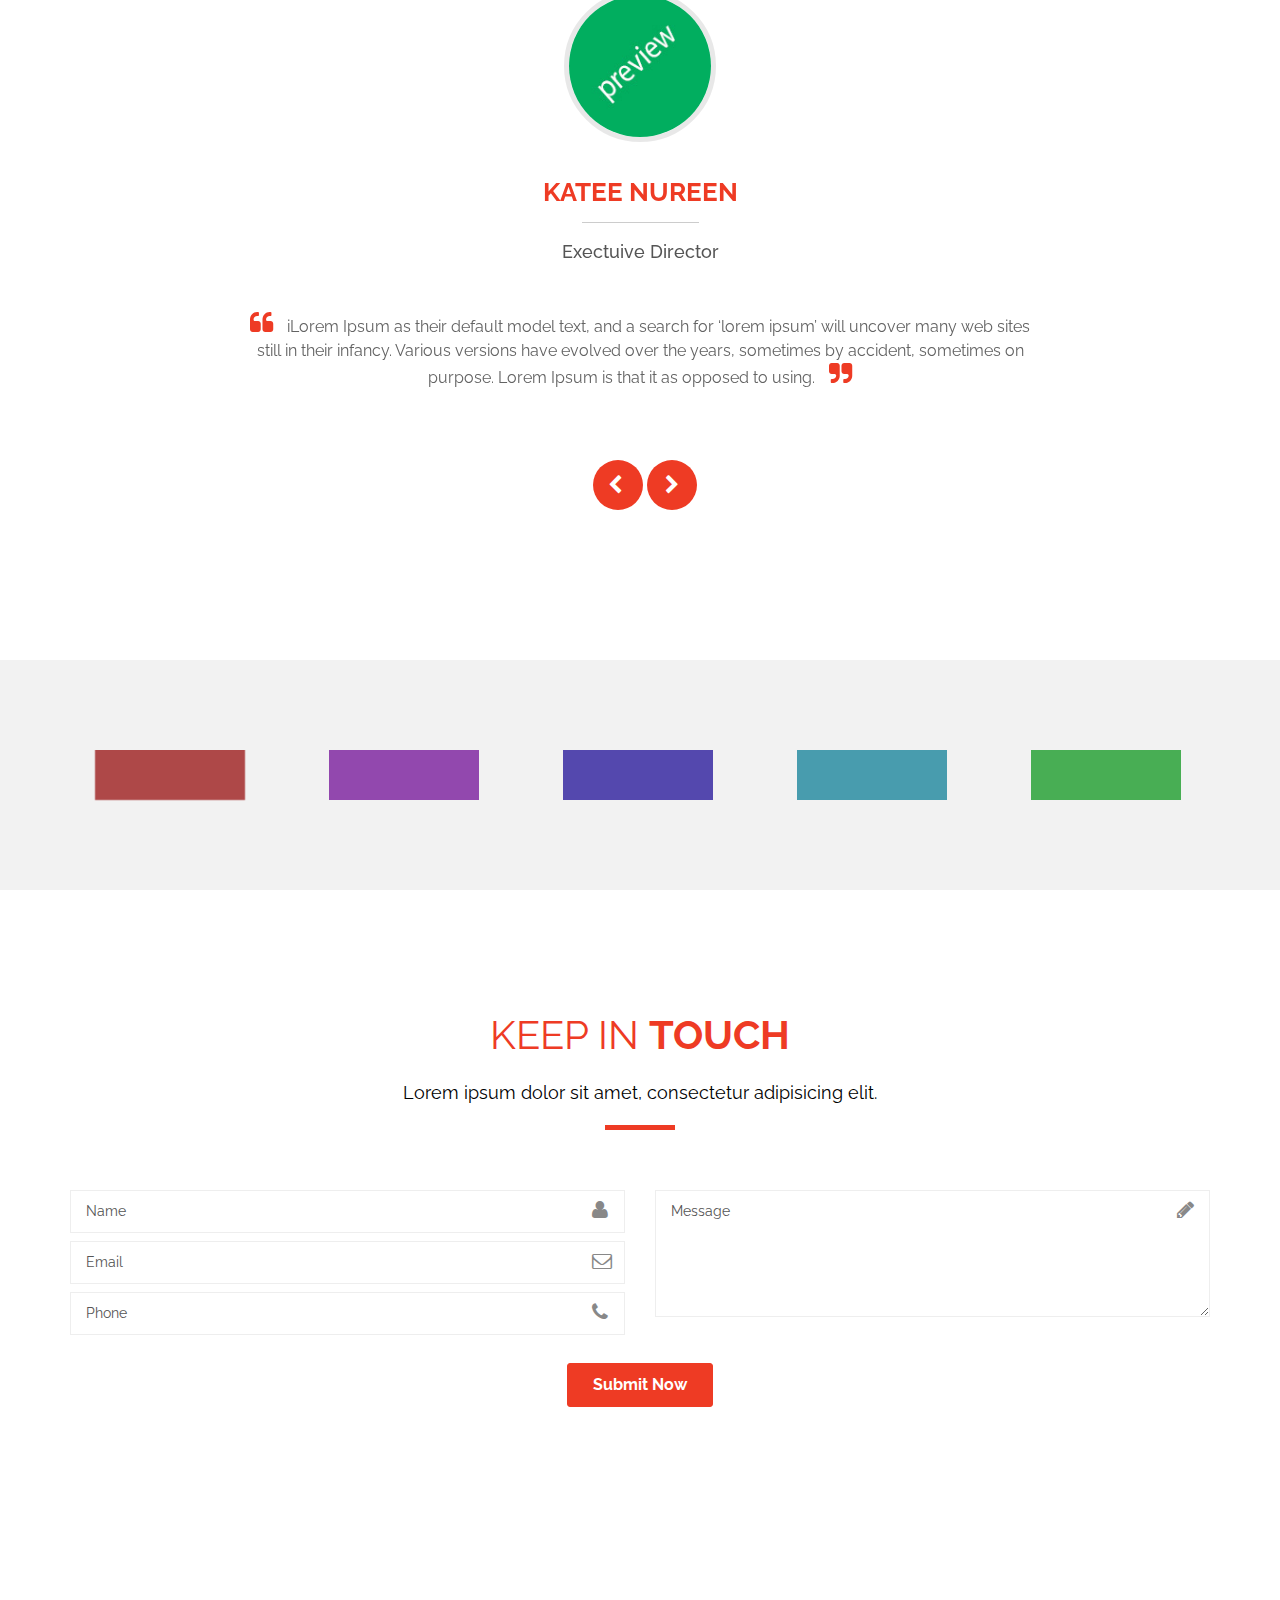
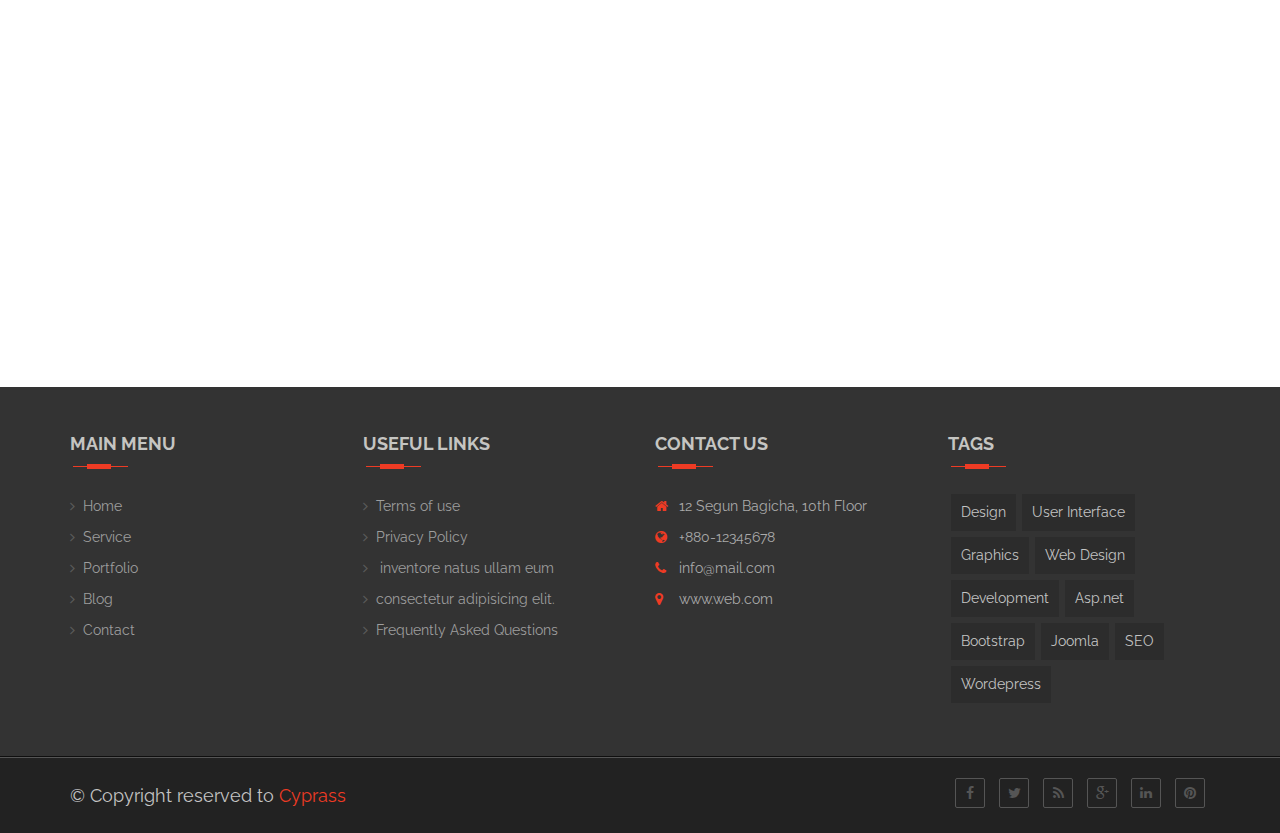
==== commit 8b388122: "block our skills modify" ====
--- a/index.html
+++ b/index.html
@@ -176,9 +176,9 @@
                 <!-- Left about end -->
                     <div class="col-md-6">
                         <div class="single-progress">
-                            <label > Web design <span>40%</span></label>
+                            <label > HTML/CSS/JS/jQuery <span>90%</span></label>
                             <div class="progress">
-                              <div class="progress-bar progress-bar-success" role="progressbar" aria-valuenow="40" aria-valuemin="0" aria-valuemax="100" style="width: 40%">
+                              <div class="progress-bar progress-bar-success" role="progressbar" aria-valuenow="90" aria-valuemin="0" aria-valuemax="100" style="width: 90%">
                                 <span class="sr-only">40% Complete (success)</span>
                               </div>
                              </div>
@@ -186,9 +186,9 @@
                     </div>
                     <div class="col-md-6">
                         <div class="single-progress">
-                            <label > Web design <span>90%</span></label>
+                            <label > Vue.js/Nuxt.js <span>80%</span></label>
                             <div class="progress">
-                              <div class="progress-bar progress-bar-info" role="progressbar" aria-valuenow="90" aria-valuemin="0" aria-valuemax="100" style="width: 90%">
+                              <div class="progress-bar progress-bar-info" role="progressbar" aria-valuenow="80" aria-valuemin="0" aria-valuemax="100" style="width: 80%">
                                 <span class="sr-only">20% Complete</span>
                               </div>
                             </div>
@@ -200,9 +200,9 @@
                 <div class="row">
                     <div class="col-md-6">
                          <div class="single-progress">
-                            <label > Web design <span>60%</span></label>
+                            <label > Ruby on Rails <span>70%</span></label>
                             <div class="progress">
-                              <div class="progress-bar progress-bar-warning" role="progressbar" aria-valuenow="60" aria-valuemin="0" aria-valuemax="100" style="width: 60%">
+                              <div class="progress-bar progress-bar-warning" role="progressbar" aria-valuenow="70" aria-valuemin="0" aria-valuemax="100" style="width: 70%">
                                 <span class="sr-only">60% Complete (warning)</span>
                               </div>
                             </div>
@@ -210,15 +210,61 @@
                     </div>
                     <div class="col-md-6">
                         <div class="single-progress">
-                            <label > Web design <span>80%</span></label>
+                            <label > Wordpress <span>55%</span></label>
                             <div class="progress">
-                              <div class="progress-bar progress-bar-danger" role="progressbar" aria-valuenow="80" aria-valuemin="0" aria-valuemax="100" style="width: 80%">
+                              <div class="progress-bar progress-bar-danger" role="progressbar" aria-valuenow="55" aria-valuemin="0" aria-valuemax="100" style="width: 55%">
                                 <span class="sr-only">80% Complete (danger)</span>
                               </div>
                             </div>
                         </div>
                     </div>
                 </div> <!-- 2nd row end -->
+
+                <div class="row">
+                    <div class="col-md-6">
+                         <div class="single-progress">
+                            <label > Webpack/Gulp <span>90%</span></label>
+                            <div class="progress">
+                              <div class="progress-bar progress-bar-success" role="progressbar" aria-valuenow="90" aria-valuemin="0" aria-valuemax="100" style="width: 90%">
+                                <span class="sr-only">90% Complete (warning)</span>
+                              </div>
+                            </div>
+                        </div>
+                    </div>
+                    <div class="col-md-6">
+                        <div class="single-progress">
+                            <label > Git <span>80%</span></label>
+                            <div class="progress">
+                              <div class="progress-bar progress-bar-info" role="progressbar" aria-valuenow="80" aria-valuemin="0" aria-valuemax="100" style="width: 80%">
+                                <span class="sr-only">80% Complete (danger)</span>
+                              </div>
+                            </div>
+                        </div>
+                    </div>
+                </div> <!-- 3nd row end -->
+
+                <div class="row">
+                    <div class="col-md-6">
+                         <div class="single-progress">
+                            <label > SEO <span>80%</span></label>
+                            <div class="progress">
+                              <div class="progress-bar progress-bar-info" role="progressbar" aria-valuenow="80" aria-valuemin="0" aria-valuemax="100" style="width: 80%">
+                                <span class="sr-only">80% Complete (warning)</span>
+                              </div>
+                            </div>
+                        </div>
+                    </div>
+                    <div class="col-md-6">
+                        <div class="single-progress">
+                            <label > PHP/MySQL <span>80%</span></label>
+                            <div class="progress">
+                              <div class="progress-bar progress-bar-info" role="progressbar" aria-valuenow="80" aria-valuemin="0" aria-valuemax="100" style="width: 80%">
+                                <span class="sr-only">80% Complete (danger)</span>
+                              </div>
+                            </div>
+                        </div>
+                    </div>
+                </div> <!-- 3nd row end -->
             </div> <!-- about desc end -->
         </div>
 </section>
--- a/css/custom.css
+++ b/css/custom.css
@@ -2569,7 +2569,7 @@
     color: #fff!important;
 }
 #about-details {
-    background: url('../images/banner/myfoto.jpg')fixed 50% 50%;
+    background: url("../images/banner/myfoto.jpg") 50% 50% no-repeat;
 }
 
 .single-progress .progress{
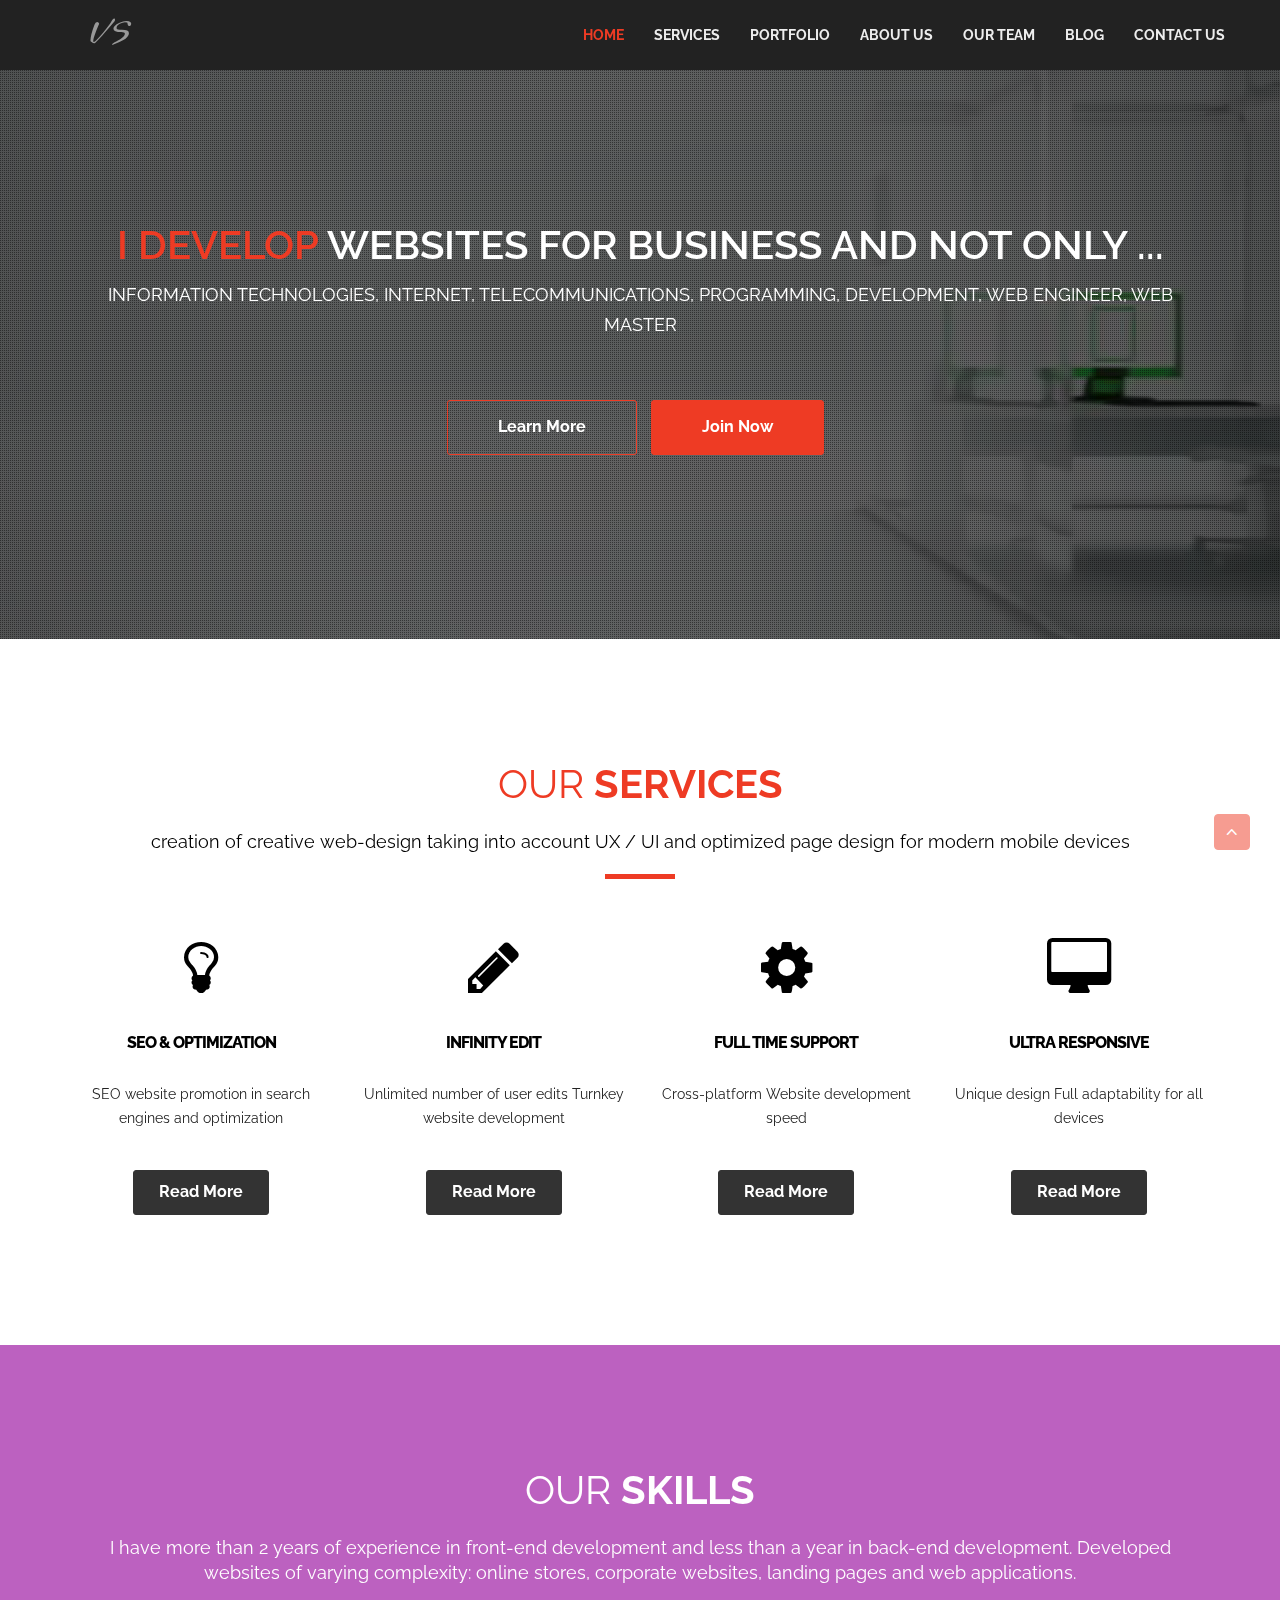
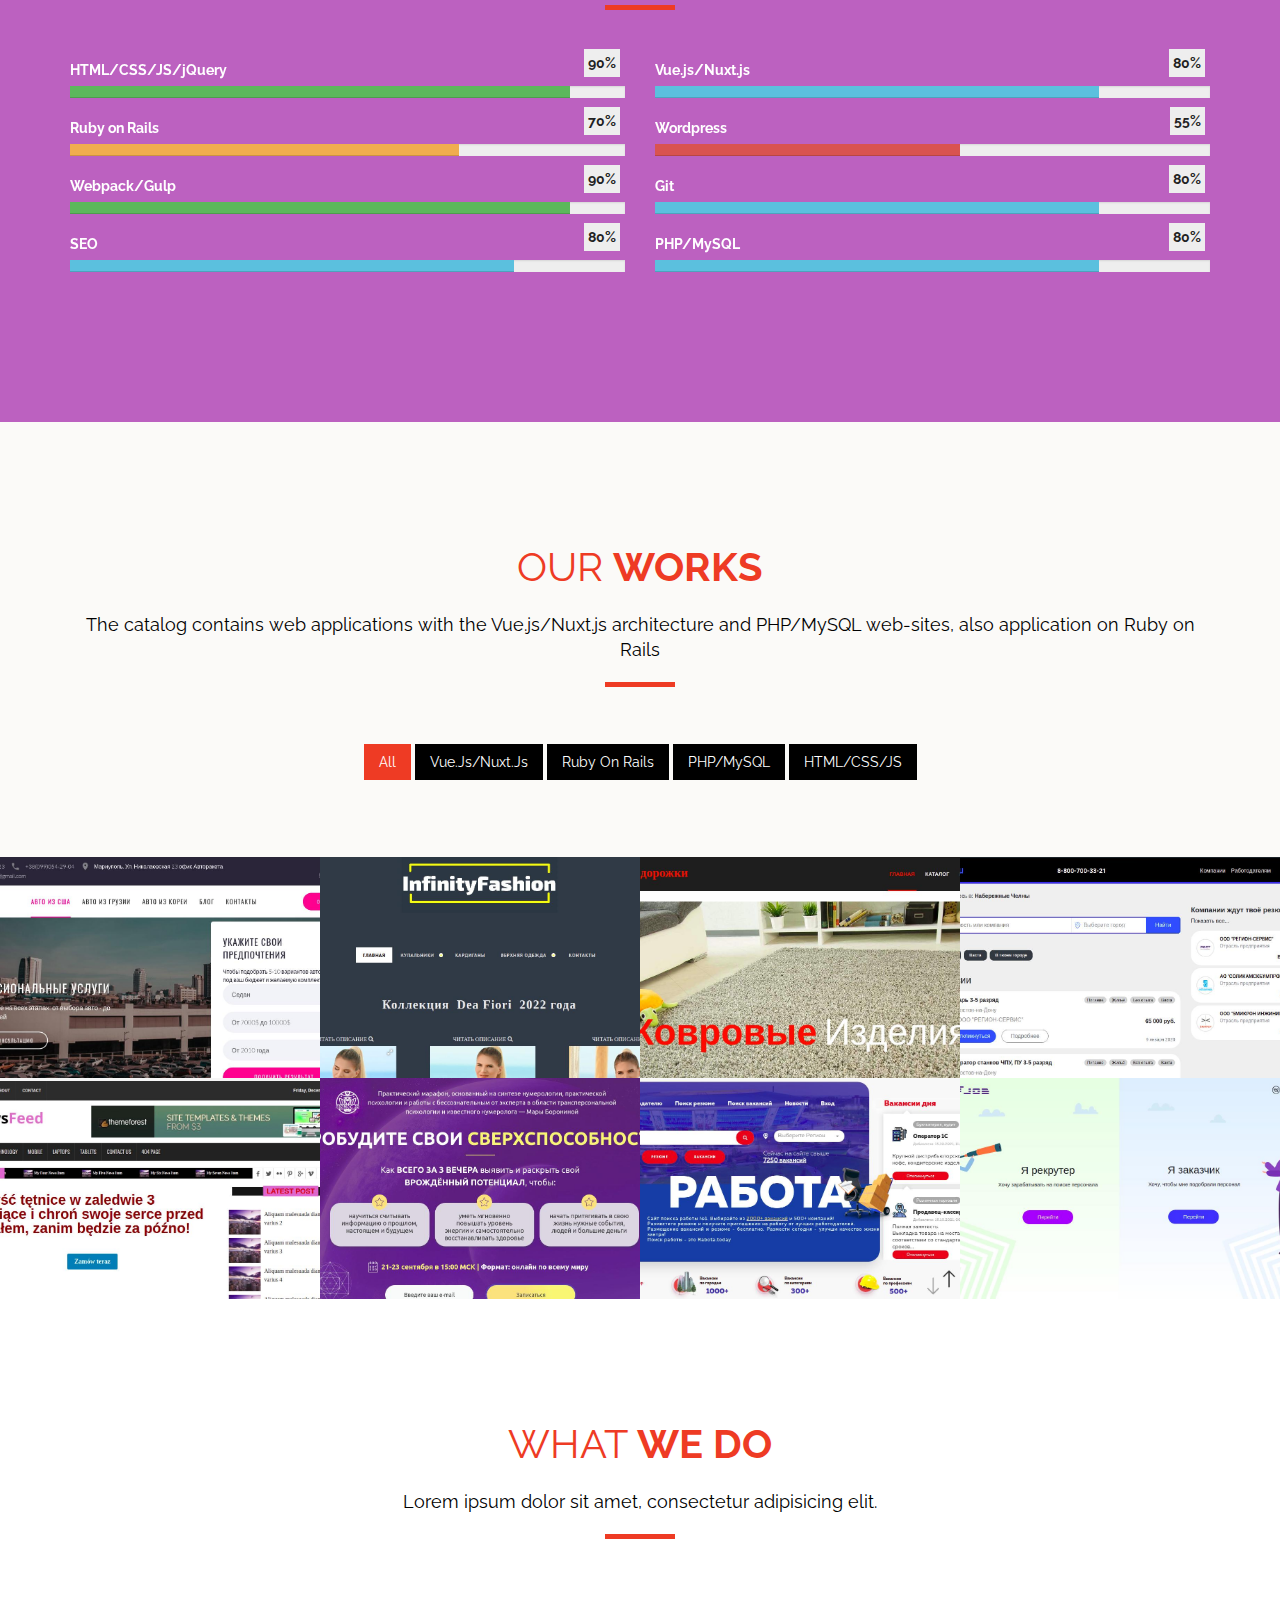
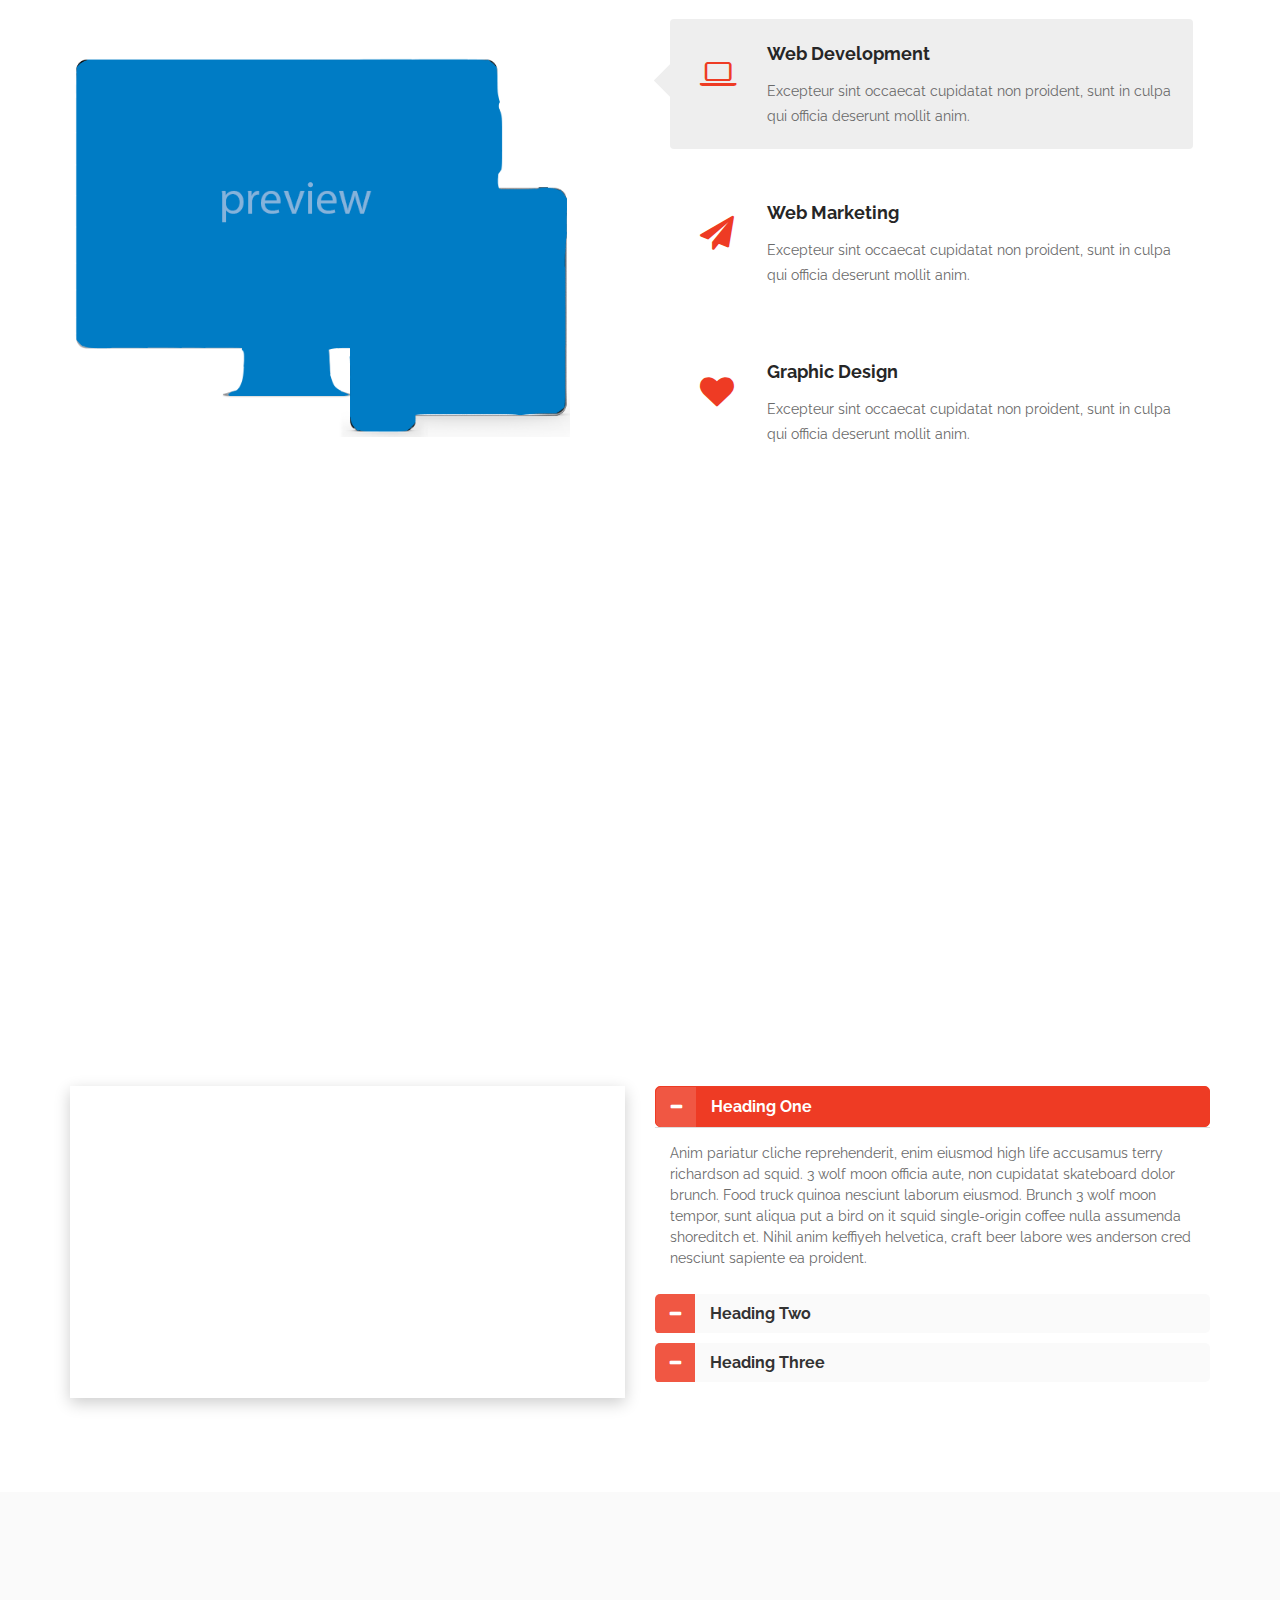
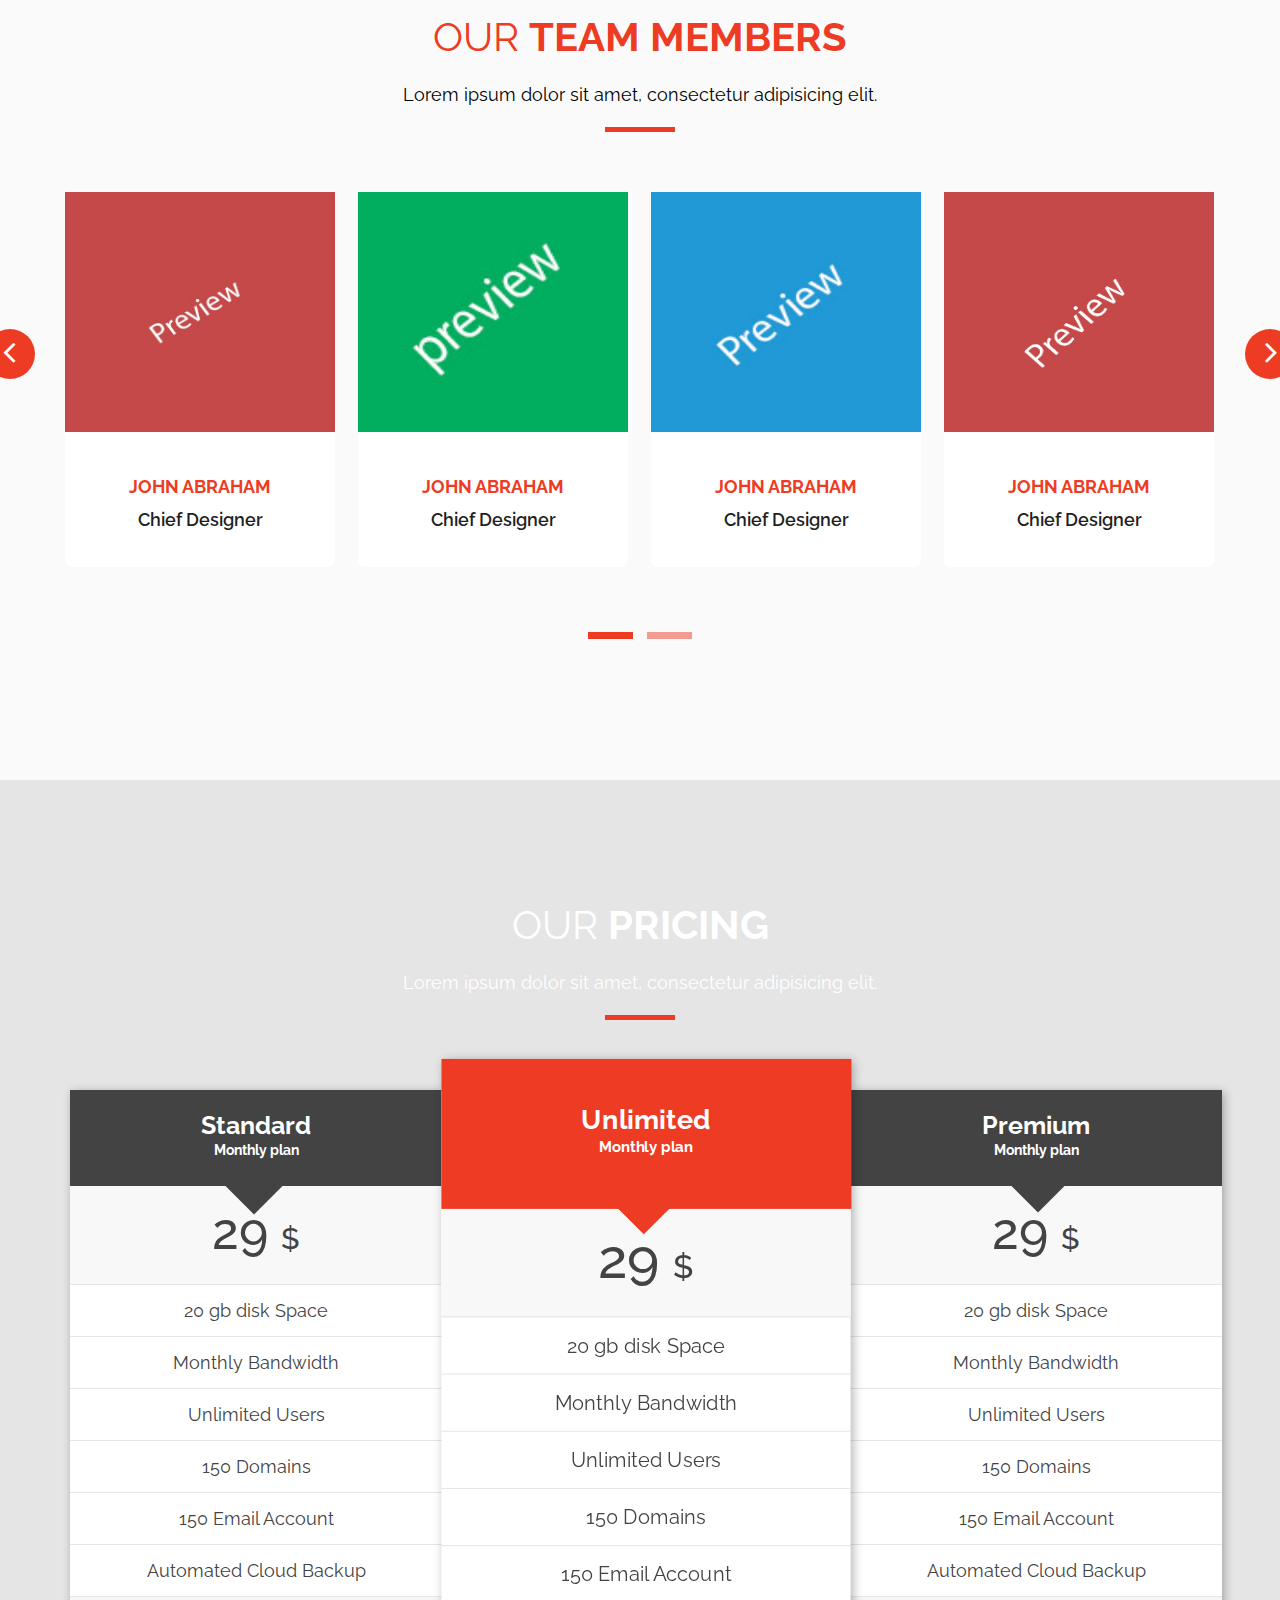
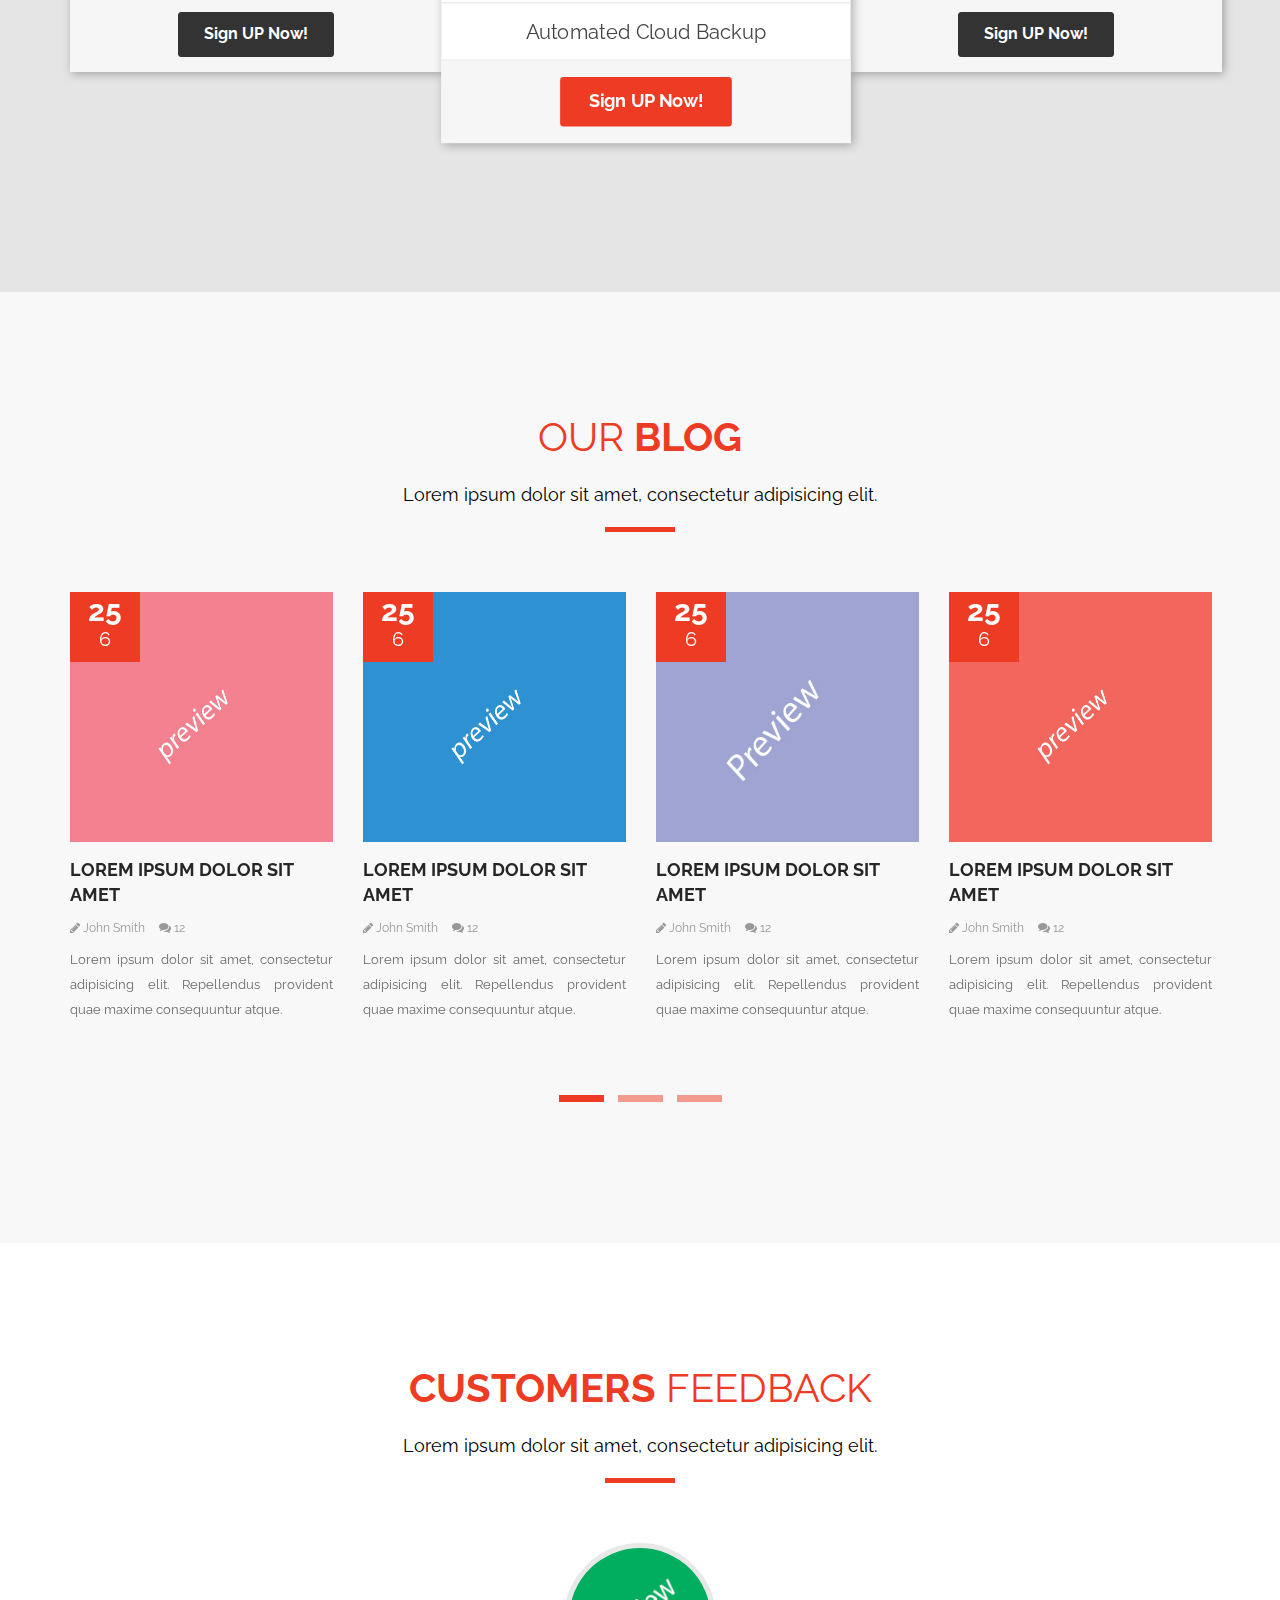
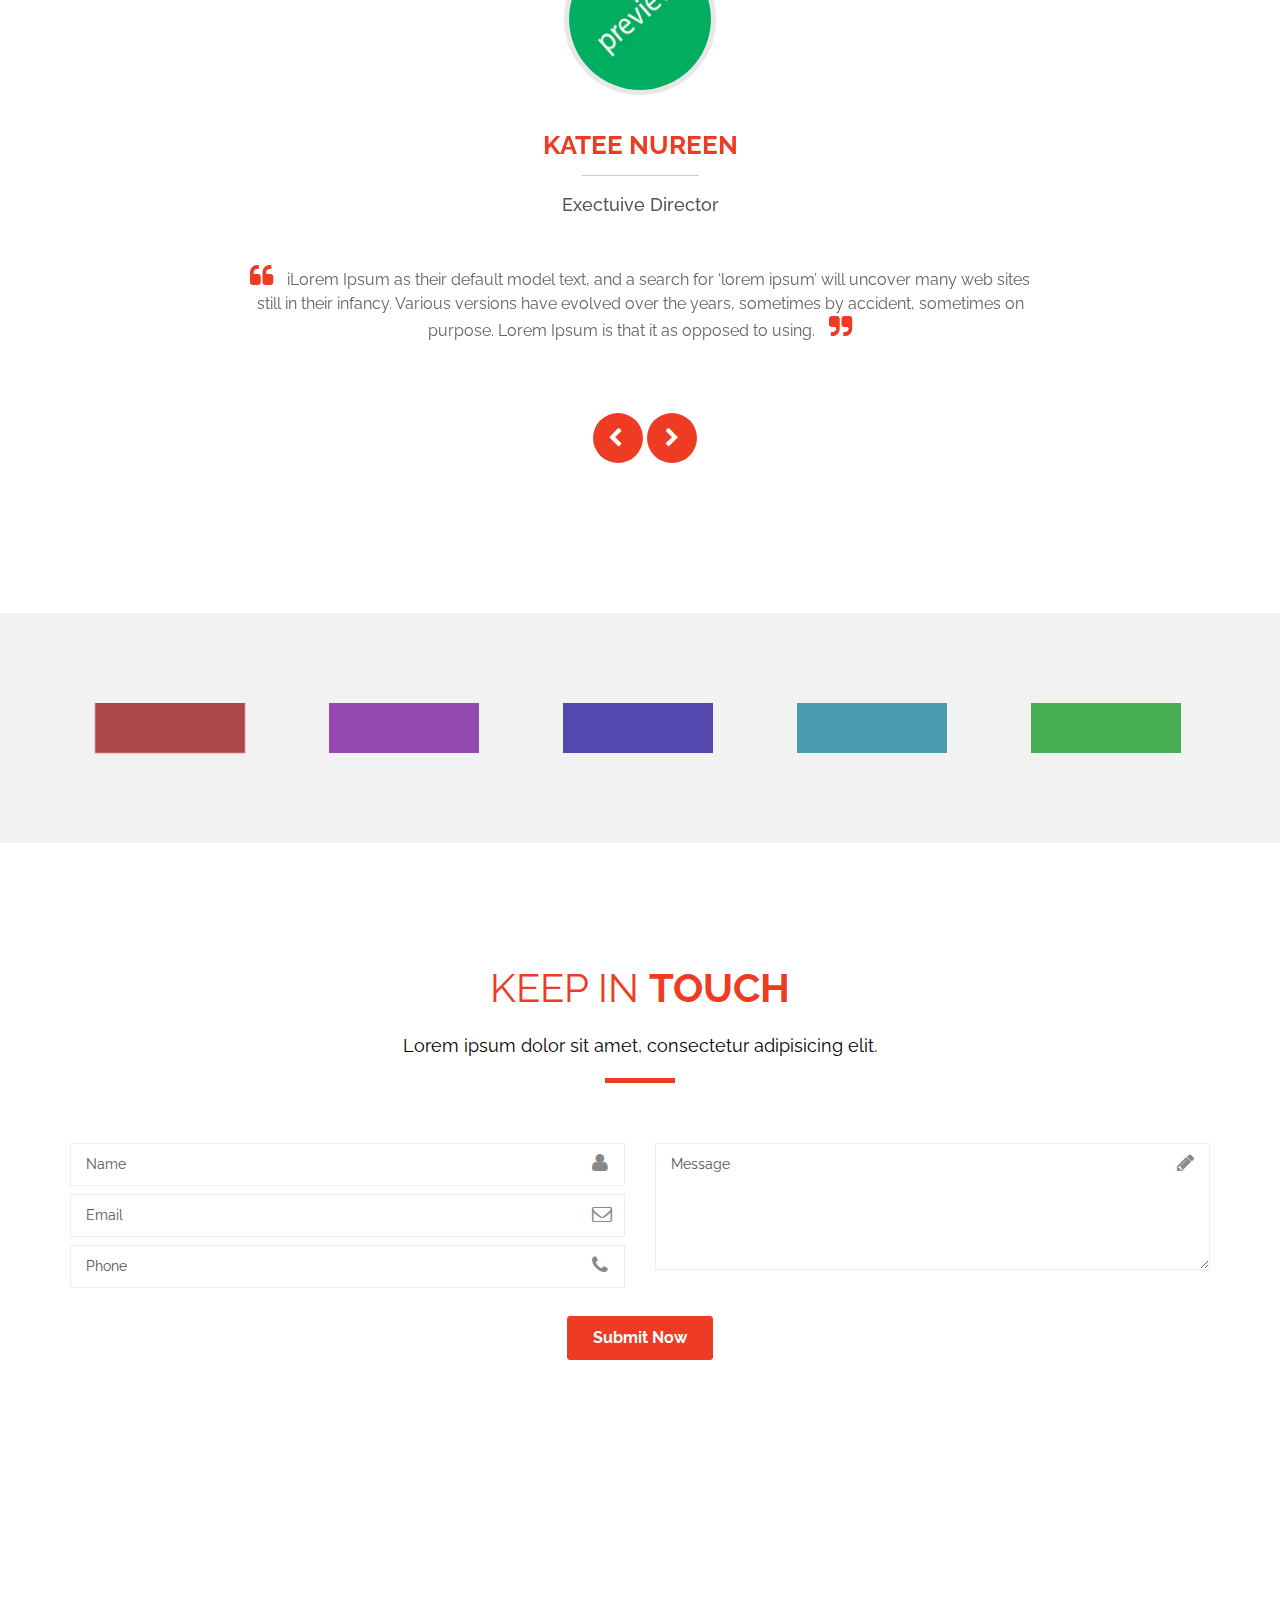
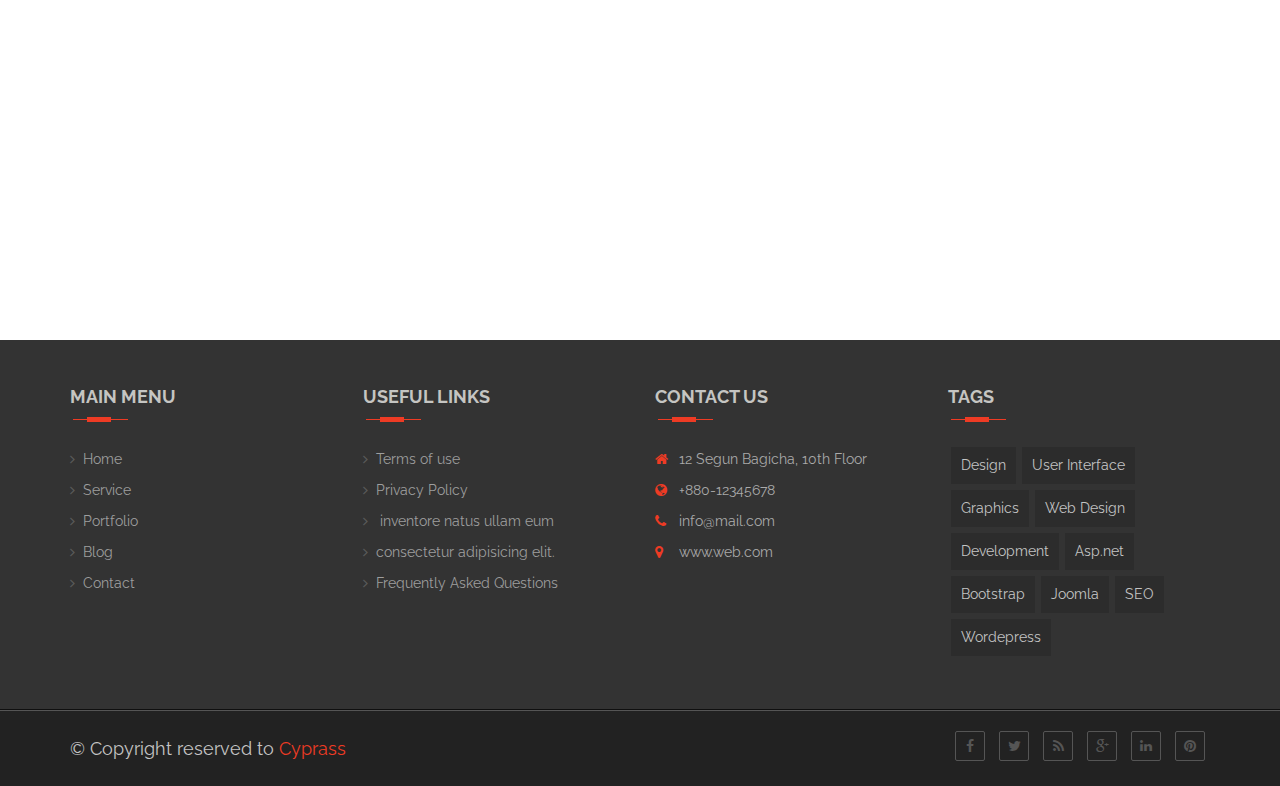
==== commit 31bc9727: "create block our works and page links" ====
--- a/index.html
+++ b/index.html
@@ -166,7 +166,7 @@
                     <div class="col-md-12">
                         <div class="feature_header text-center">
                             <h3 class="feature_title">Our <b>Skills</b></h3>
-                            <h4 class="feature_sub">more than 2 years in the field of front-end development, and less than a year in back-end development, creation of online stores, corporate sites, landing pages of various topics and web applications.</h4>
+                            <h4 class="feature_sub">I have more than 2 years of experience in front-end development and less than a year in back-end development. Developed websites of varying complexity: online stores, corporate websites, landing pages and web applications.</h4>
                             <div class="divider"></div>
                         </div>
                     </div>  <!-- Col-md-12 End -->
@@ -278,7 +278,7 @@
                 <div class="col-md-12">
                     <div class="feature_header text-center">
                         <h3 class="feature_title">Our <b>Works</b></h3>
-                        <h4 class="feature_sub">Lorem ipsum dolor sit amet, consectetur adipisicing elit. </h4>
+                        <h4 class="feature_sub">The catalog contains web applications with the Vue.js/Nuxt.js architecture and PHP/MySQL web-sites, also application on Ruby on Rails </h4>
                         <div class="divider"></div>
                     </div>
                 </div>  <!-- Col-md-12 End -->
@@ -288,27 +288,27 @@
 
     <div id="isotope-filter" class="skew3 text-center">
         <a data-filter="*"  href="#" class="active ">All</a>
-        <a data-filter=".identity"  href="#" class="">Identity</a>
-        <a data-filter=".web-design" href="#"  class="">Web Design</a>
-        <a data-filter=".graphic"  href="#" class="">Graphic</a>
-        <a data-filter=".logo"  href="#" class="">Photography</a>
+        <a data-filter=".identity"  href="#" class="">Vue.js/Nuxt.js</a>
+        <a data-filter=".web-design" href="#"  class="">Ruby on Rails</a>
+        <a data-filter=".graphic"  href="#" class="">PHP/MySQL</a>
+        <a data-filter=".logo"  href="#" class="">HTML/CSS/JS</a>
     </div>
     <div class="clearfix"></div>
    			<div class="text-center ">
               <ul class="portfolio-wrap" id="portfolio_items">
                     <li class="col-md-3 col-xs-12 col-sm-6 single-portfolio identity web-design">
                         <figure>
-                            <img src="images/portfolio/p1.jpg" alt="" class="img-responsive"/>
+                            <img src="images/portfolio/avtoraketa.jpg" alt="" class="img-responsive"/>
                             <figcaption>
-                                <h5>Creative Zoe</h5>
+                                <h5>Avtoraketa</h5>
                                 <p class="links">
-                                    <a href="portfolio-single.html"> <i class="fa fa-link"></i></a>
-                                    <a href="images/portfolio/p1.jpg" data-rel="prettyPhoto" >
+                                    <a href="avtoraketa.html"> <i class="fa fa-link"></i></a>
+                                    <a href="images/portfolio/avtoraketa.jpg" data-rel="prettyPhoto" >
                                         <i class="fa fa-plus"></i>
                                     </a>
                                 </p>
                                 <p class="description">
-                                    Lorem ipsum dolor sit amet, consectetur adipisicing elit.
+                                    Autoketa is a profitable car purchase from American auctions and Georgian car markets.
                                 </p>
                             </figcaption>
                         </figure>
@@ -316,17 +316,17 @@
 
                     <li class="col-md-3 col-xs-12 col-sm-6 single-portfolio logo graphic">
                         <figure>
-                        <img src="images/portfolio/p2.jpg" alt="" class="img-responsive" />
+                        <img src="images/portfolio/infinityfashion.jpg" alt="" class="img-responsive" />
                             <figcaption>
-                                <h5>Creative Zoe</h5>
+                                <h5>Infinity Fashion</h5>
                                 <p class="links">
-                                    <a href="portfolio-single.html"> <i class="fa fa-link"></i></a>
-                                    <a href="images/portfolio/p2.jpg"  data-rel="prettyPhoto">
+                                    <a href="infinityFashion.html"> <i class="fa fa-link"></i></a>
+                                    <a href="images/portfolio/infinityfashion.jpg"  data-rel="prettyPhoto">
                                         <i class="fa fa-plus"></i>
                                     </a>
                                 </p>
                                 <p class="description">
-                                    Lorem ipsum dolor sit amet, consectetur adipisicing elit.
+                                    Commercial project on PHP for the sale of swimwear and women's clothing.
                                 </p>
                                 </figcaption>
                         </figure>
@@ -334,17 +334,17 @@
 
                     <li class="col-md-3 col-xs-12 col-sm-6 single-portfolio graphic logo">
                         <figure>
-                            <img src="images/portfolio/p3.jpg" alt="" class="img-responsive"/>
+                            <img src="images/portfolio/kovryshop.jpg" alt="" class="img-responsive"/>
                             <figcaption>
-                                <h5>Creative Zoe</h5>
+                                <h5>Kovryshop</h5>
                                 <p class="links">
-                                    <a href="portfolio-single.html"> <i class="fa fa-link"></i></a>
-                                    <a href="images/portfolio/p3.jpg" data-rel="prettyPhoto">
+                                    <a href="kovryshop.html"> <i class="fa fa-link"></i></a>
+                                    <a href="images/portfolio/kovryshop.jpg" data-rel="prettyPhoto">
                                         <i class="fa fa-plus"></i>
                                     </a>
                                 </p>
                                 <p class="description">
-                                    Lorem ipsum dolor sit amet, consectetur adipisicing elit.
+                                    Online store of carpets and rugs.
                                 </p>
                             </figcaption>
                         </figure>
@@ -352,17 +352,17 @@
 
                     <li class="col-md-3 col-xs-12 col-sm-6 single-portfolio web-design identity">
                         <figure>
-                            <img src="images/portfolio/p7.jpg" alt="" class="img-responsive" />
+                            <img src="images/portfolio/jobny.jpg" alt="" class="img-responsive" />
                             <figcaption>
-                                <h5>Creative Zoe</h5>
+                                <h5>Jobny</h5>
                                 <p class="links">
-                                    <a href="portfolio-single.html"> <i class="fa fa-link"></i></a>
-                                    <a href="images/portfolio/p7.jpg" data-rel="prettyPhoto">
+                                    <a href="jobny.html"> <i class="fa fa-link"></i></a>
+                                    <a href="images/portfolio/jobny.jpg" data-rel="prettyPhoto">
                                         <i class="fa fa-plus"></i>
                                     </a>
                                 </p>
                                 <p class="description">
-                                    Lorem ipsum dolor sit amet, consectetur adipisicing elit.
+                                    branch of the rostjob project for job search in Russia.
                                 </p>
                             </figcaption>
                         </figure>
@@ -370,17 +370,17 @@
 
                     <li class="col-md-3 col-xs-12 col-sm-6 single-portfolio logo web-design">
                         <figure>
-                            <img src="images/portfolio/p5.jpg" alt="" class="img-responsive" />
+                            <img src="images/portfolio/cardioActive.jpg" alt="" class="img-responsive" />
                             <figcaption>
-                                <h5>Creative Zoe</h5>
+                                <h5>Cardio Active</h5>
                                 <p class="links">
-                                    <a href="portfolio-single.html"> <i class="fa fa-link"></i></a>
-                                    <a href="images/portfolio/p5.jpg" data-rel="prettyPhoto">
+                                    <a href="cardio-active.html"> <i class="fa fa-link"></i></a>
+                                    <a href="images/portfolio/cardioActive.jpg" data-rel="prettyPhoto">
                                         <i class="fa fa-plus"></i>
                                     </a>
                                 </p>
                                 <p class="description">
-                                    Lorem ipsum dolor sit amet, consectetur adipisicing elit.
+                                    Poland project medical blog.
                                 </p>
                             </figcaption>
                         </figure>
@@ -388,17 +388,17 @@
 
                     <li class="col-md-3 col-xs-12 col-sm-6 single-portfolio logo graphic">
                         <figure>
-                            <img src="images/portfolio/p6.jpg" alt="" class="img-responsive" />
+                            <img src="images/portfolio/lumos.jpg" alt="" class="img-responsive" />
                             <figcaption>
-                                <h5>Creative Zoe</h5>
+                                <h5>Lumos Company</h5>
                                 <p class="links">
-                                    <a href="portfolio-single.html"> <i class="fa fa-link"></i></a>
-                                    <a href="images/portfolio/p6.jpg" data-rel="prettyPhoto">
+                                    <a href="lumos.html"> <i class="fa fa-link"></i></a>
+                                    <a href="images/portfolio/lumos.jpg" data-rel="prettyPhoto">
                                         <i class="fa fa-plus"></i>
                                     </a>
                                 </p>
                                 <p class="description">
-                                    Lorem ipsum dolor sit amet, consectetur adipisicing elit.
+                                    Mystical landing page.
                                 </p>
                             </figcaption>
                         </figure>
@@ -406,17 +406,17 @@
 
                     <li class="col-md-3 col-xs-12 col-sm-6 single-portfolio graphic identity">
                         <figure>
-                            <img src="images/portfolio/p3.jpg" alt="" class="img-responsive" />
+                            <img src="images/portfolio/rabota.jpg" alt="" class="img-responsive" />
                             <figcaption>
-                                <h5>Creative Zoe</h5>
+                                <h5>Rabota.today</h5>
                                 <p class="links">
-                                    <a href="portfolio-single.html"> <i class="fa fa-link"></i></a>
-                                    <a href="images/portfolio/p3.jpg" data-rel="prettyPhoto">
+                                    <a href="rabota-today.html"> <i class="fa fa-link"></i></a>
+                                    <a href="images/portfolio/rabota.jpg" data-rel="prettyPhoto">
                                         <i class="fa fa-plus"></i>
                                     </a>
                                 </p>
                                 <p class="description">
-                                    Lorem ipsum dolor sit amet, consectetur adipisicing elit.
+                                    Project Job search project on PHP/Laravel/Vue.js.
                                 </p>
                             </figcaption>
                         </figure>
@@ -424,17 +424,17 @@
 
                     <li class="col-md-3 col-xs-12 col-sm-6 single-portfolio web-design graphic">
                         <figure>
-                            <img src="images/portfolio/p7.jpg" alt="" class="img-responsive" />
+                            <img src="images/portfolio/rostjob.jpg" alt="" class="img-responsive" />
                             <figcaption>
-                                <h5>Creative Zoe</h5>
+                                <h5>Rost Job</h5>
                                 <p class="links">
-                                    <a href="portfolio-single.html"> <i class="fa fa-link"></i></a>
-                                    <a href="images/portfolio/p7.jpg" data-rel="prettyPhoto">
+                                    <a href="rostjob.html"> <i class="fa fa-link"></i></a>
+                                    <a href="images/portfolio/rostjob.jpg" data-rel="prettyPhoto">
                                         <i class="fa fa-plus"></i>
                                     </a>
                                 </p>
                                 <p class="description">
-                                    Lorem ipsum dolor sit amet, consectetur adipisicing elit.
+                                    Ruby on reils job search project (RoR Ruby).
                                 </p>
                             </figcaption>
                         </figure>
--- a/css/custom.css
+++ b/css/custom.css
@@ -626,8 +626,8 @@
 .single-portfolio img{
    display: block;
    width: 100%;
-   height: auto!important;
-
+   height: 221px;
+   object-fit: cover;
 }
 
 .single-portfolio:hover figcaption{
@@ -669,9 +669,7 @@
     padding-top: 50px;
     text-align: left;
 }
-.single-portfolio figcaption h5,.single-portfolio figcaption p{
-    margin: 10px 0px;
-}
+
 .single-portfolio figcaption h5{
     float: left;
 }
@@ -2569,7 +2567,8 @@
     color: #fff!important;
 }
 #about-details {
-    background: url("../images/banner/myfoto.jpg") 50% 50% no-repeat;
+    /*background: url("../images/banner/myfoto.jpg") 50% 50% no-repeat;*/
+    background: rgb(175 65 179 / 83%);
 }
 
 .single-progress .progress{
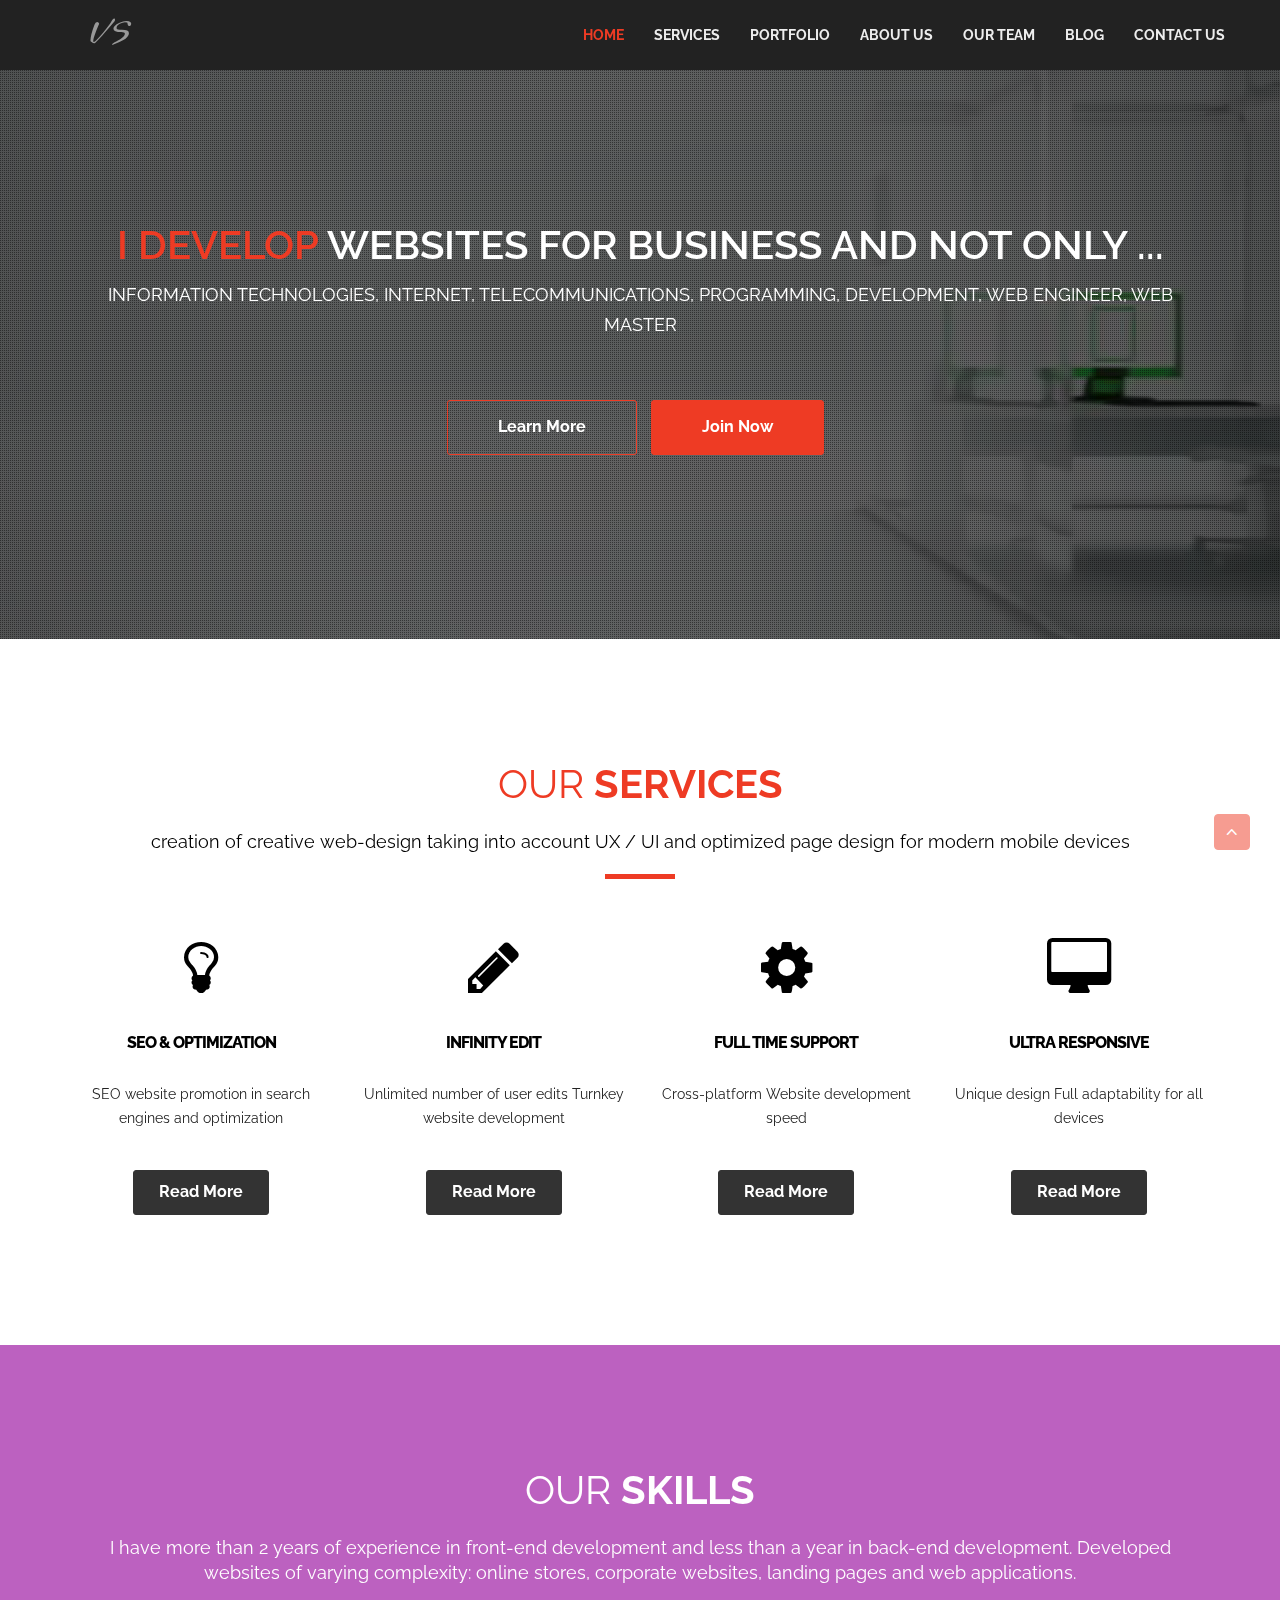
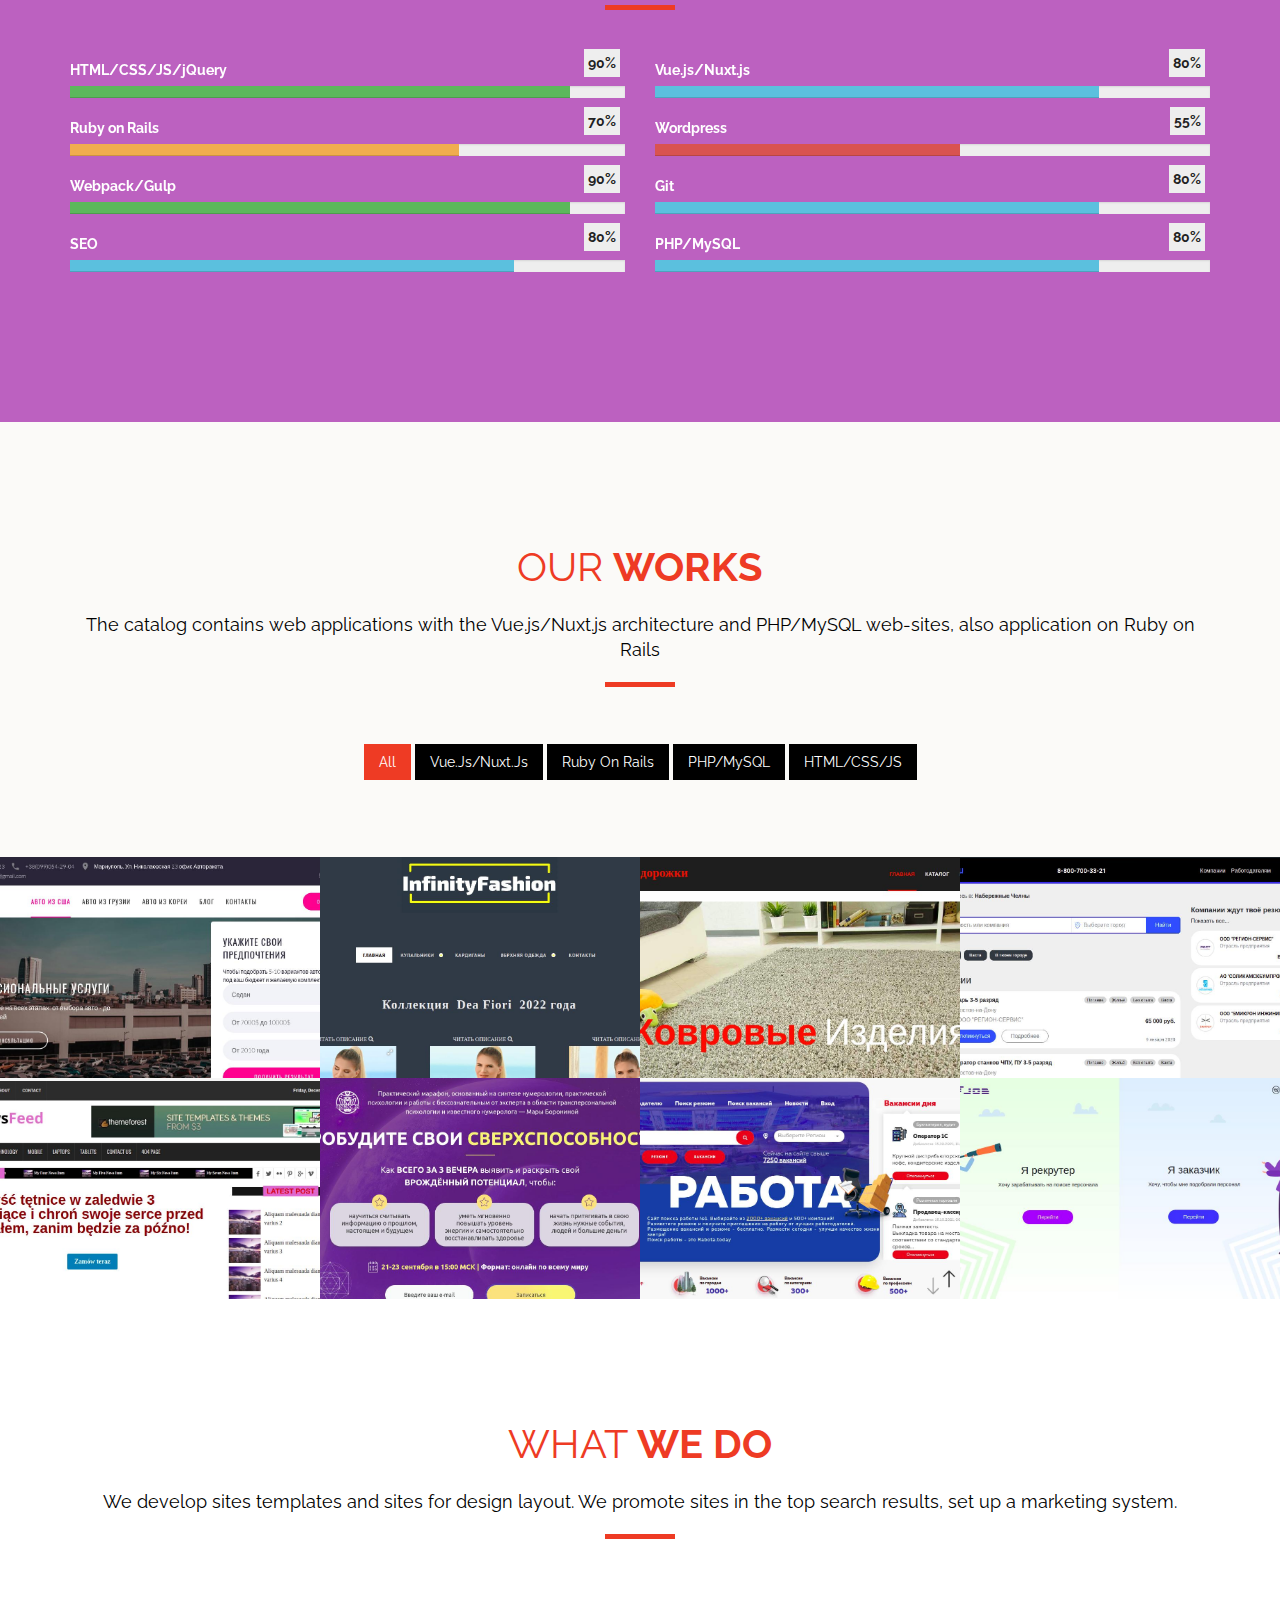
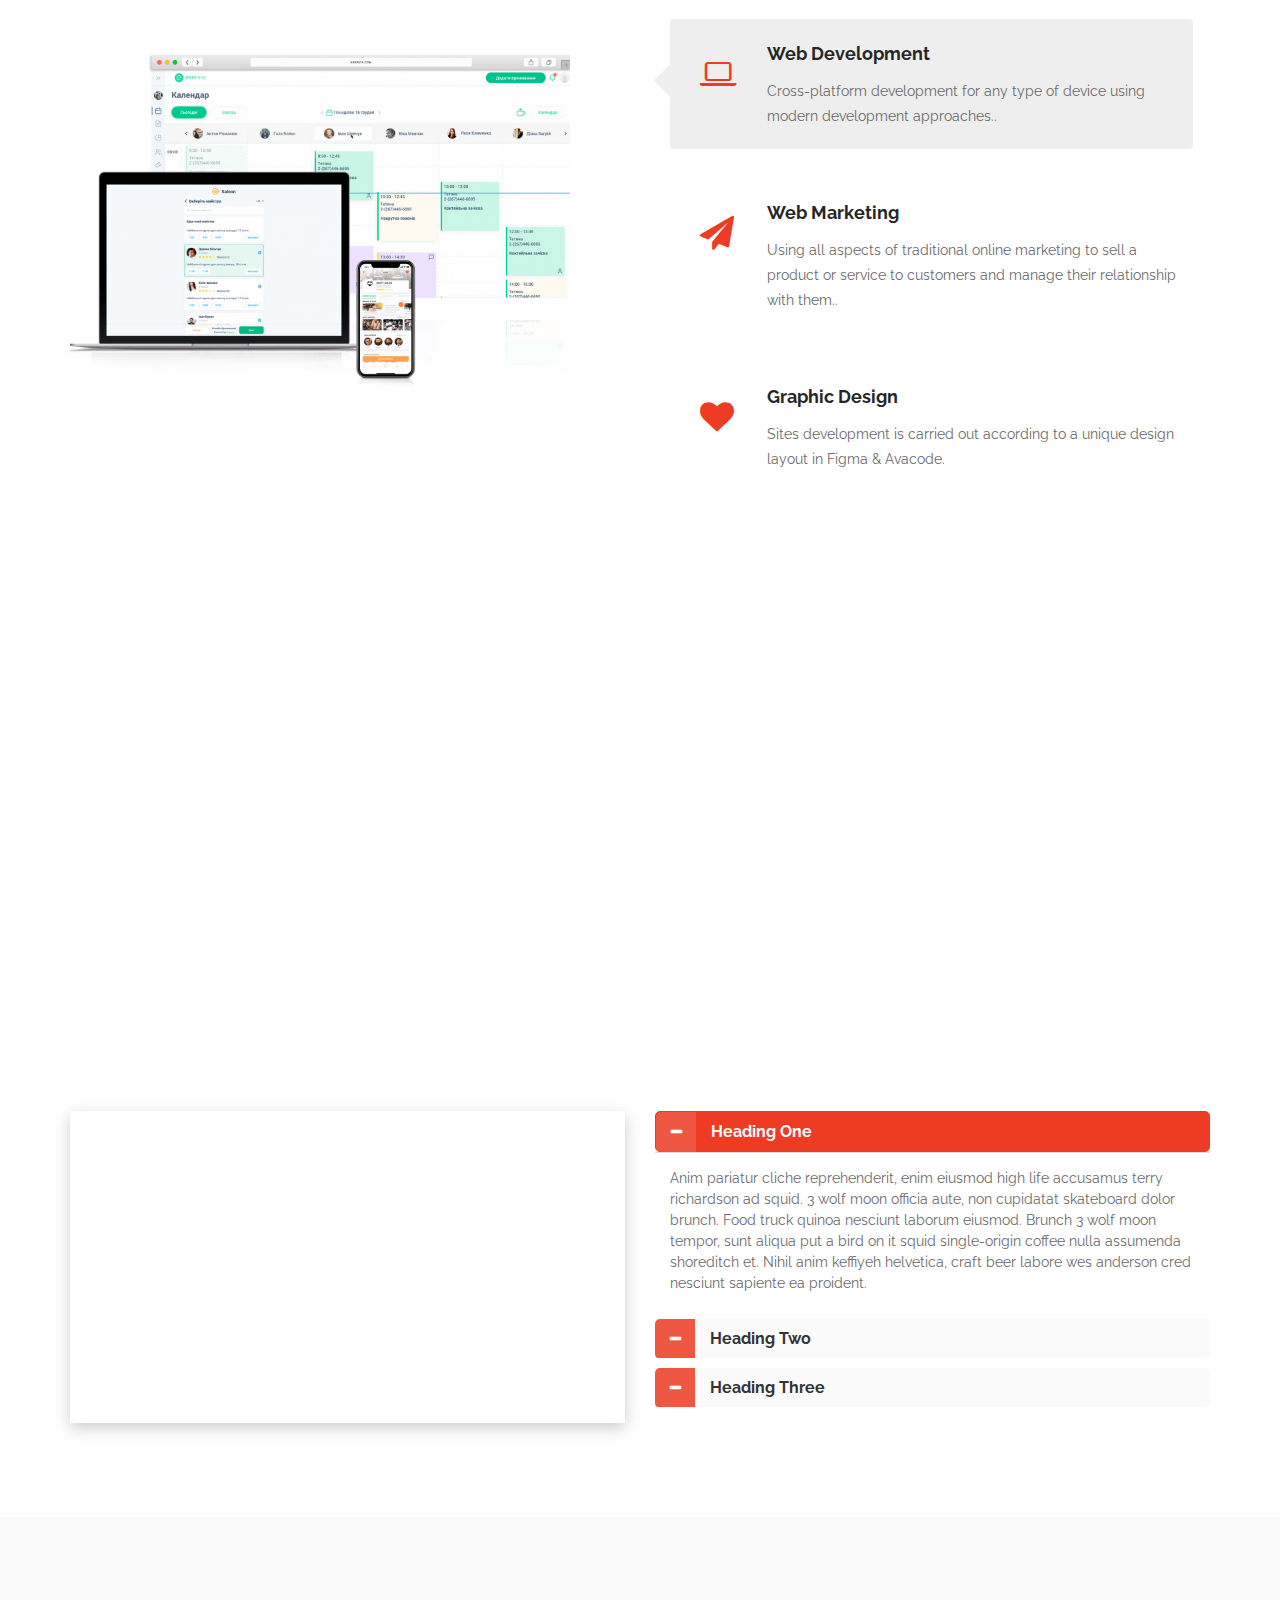
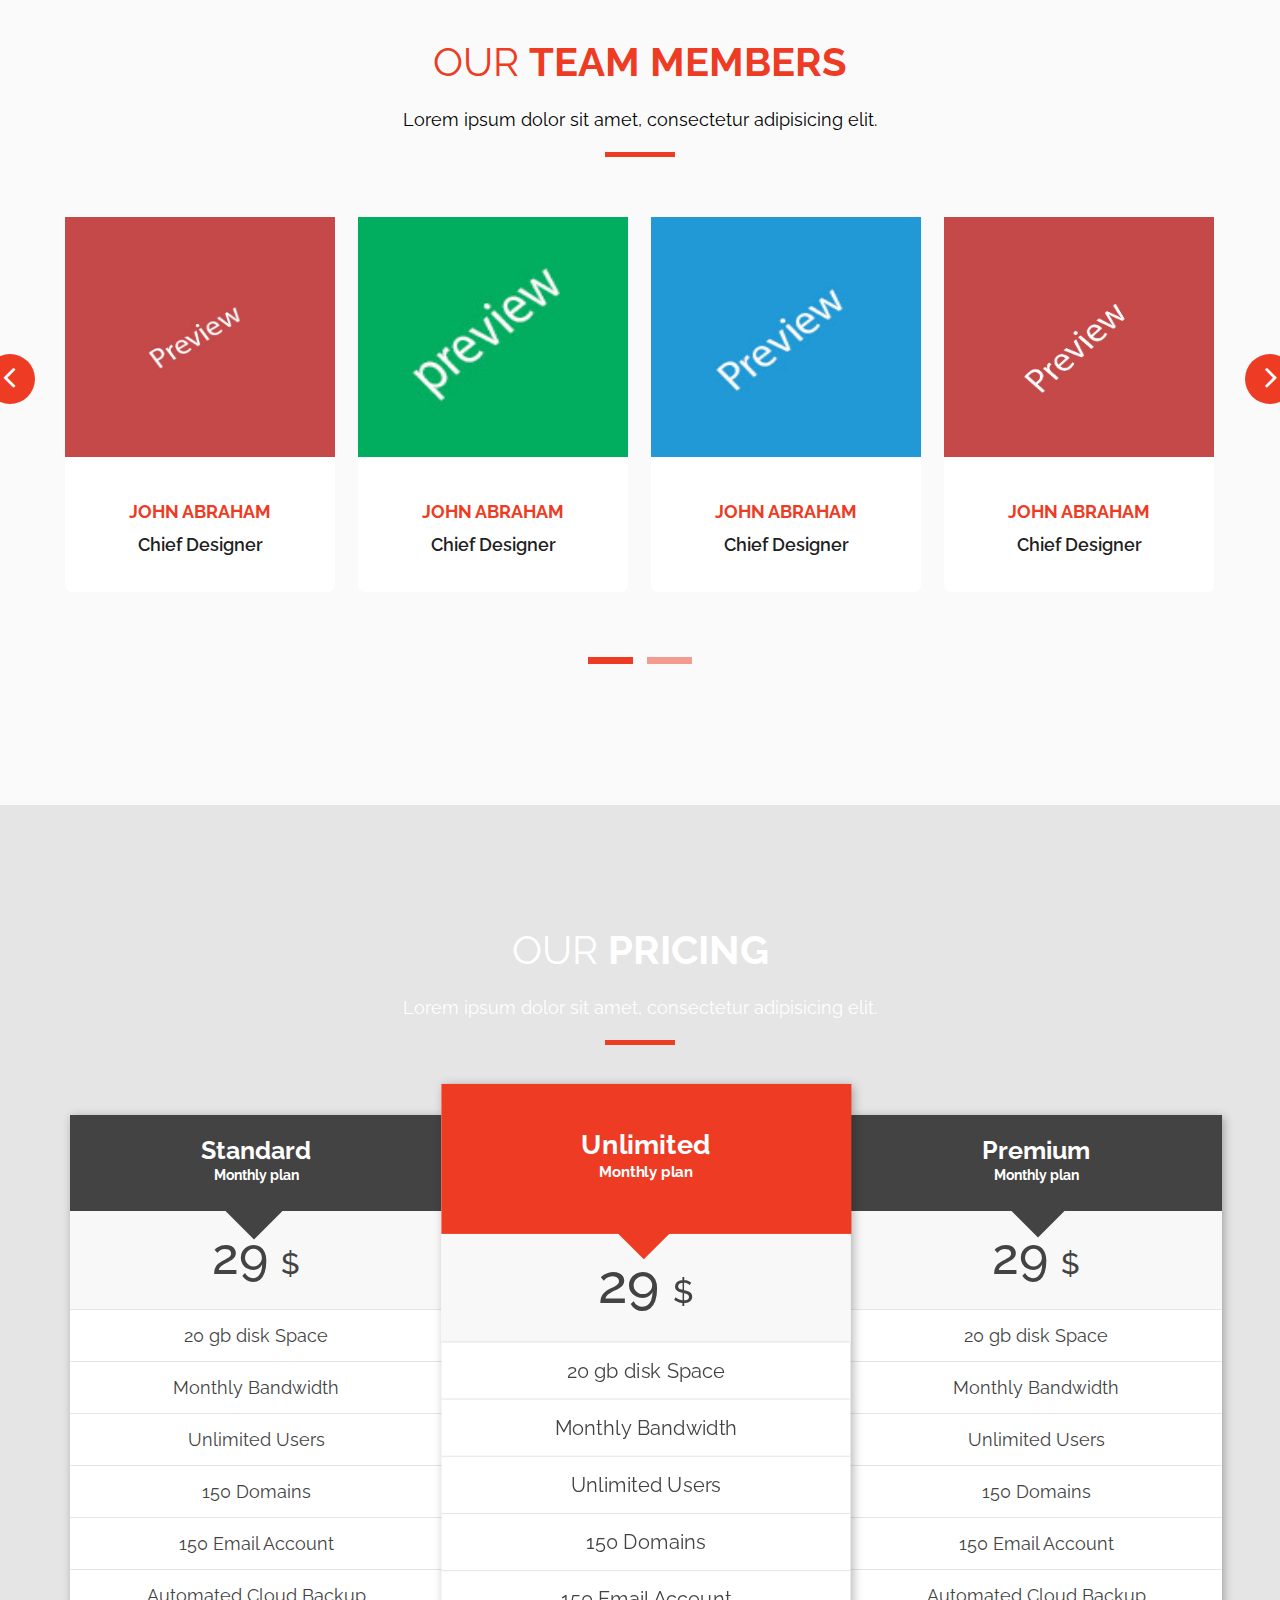
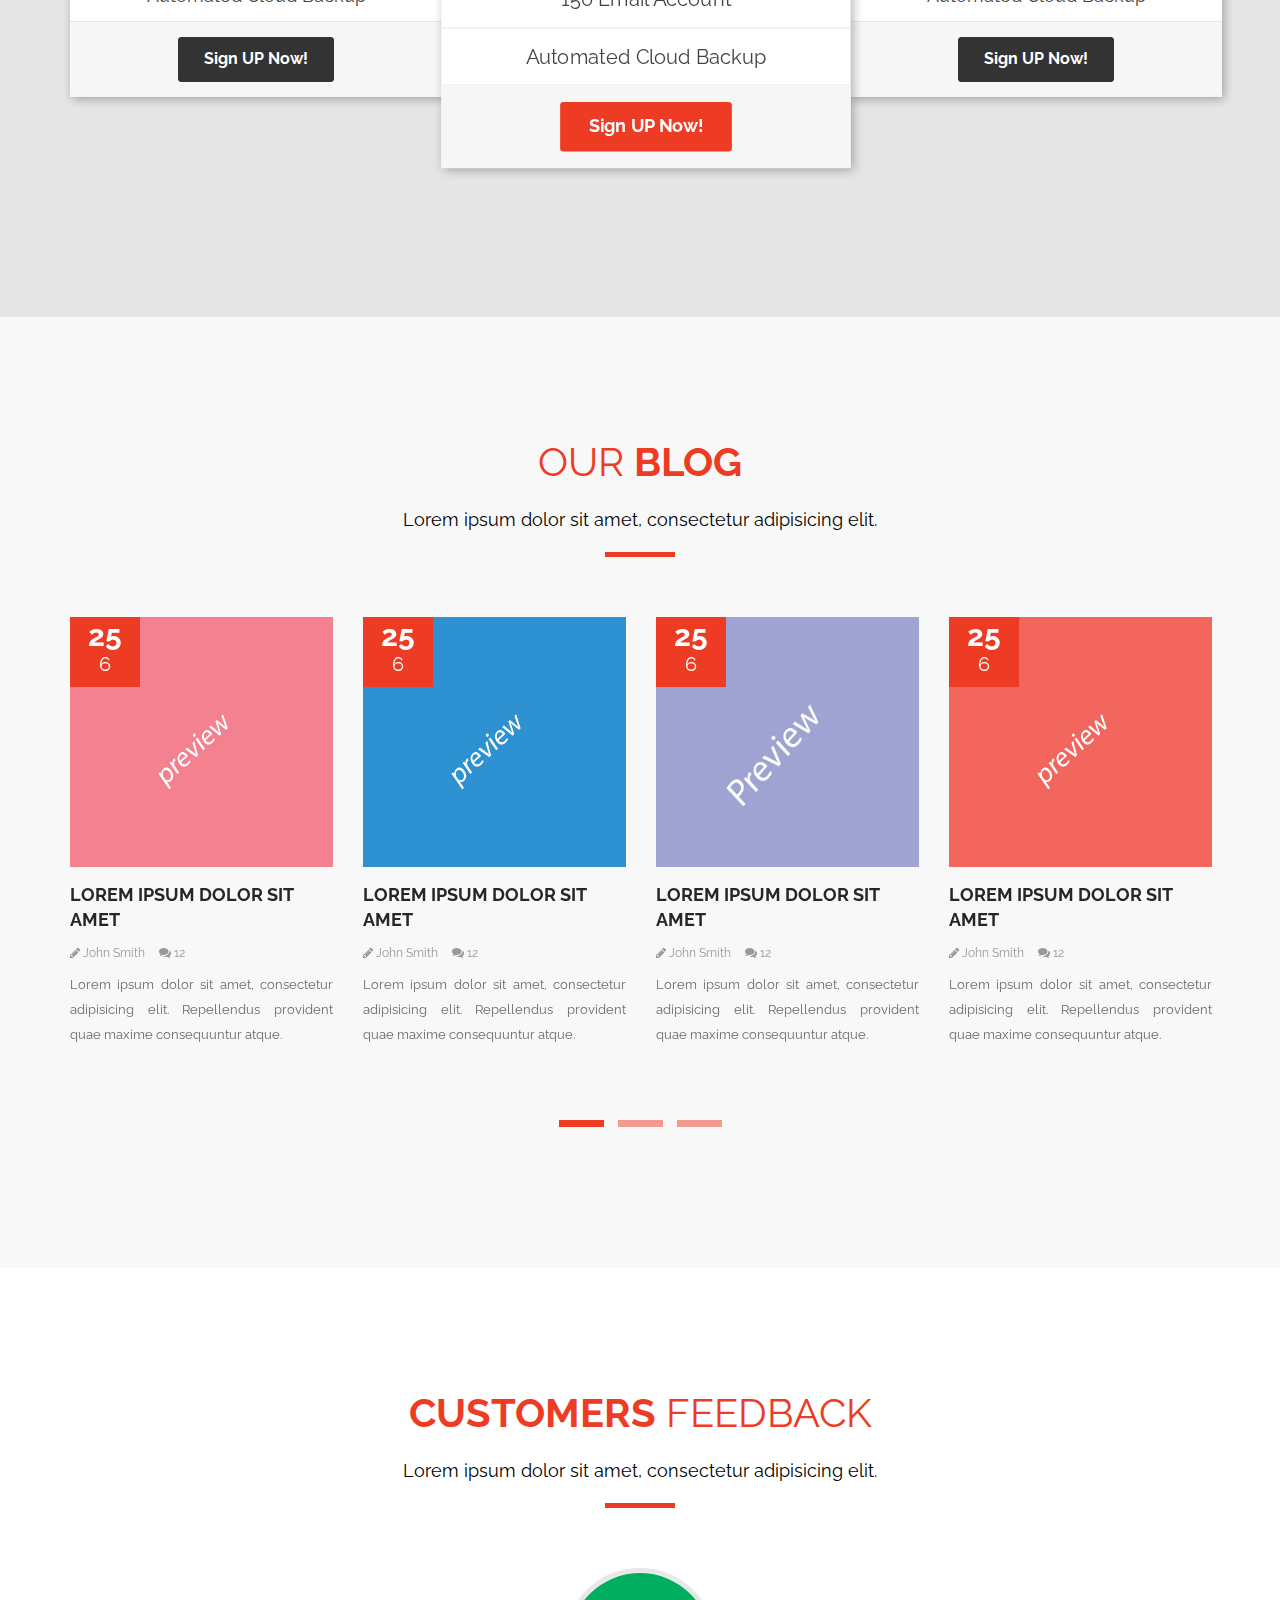
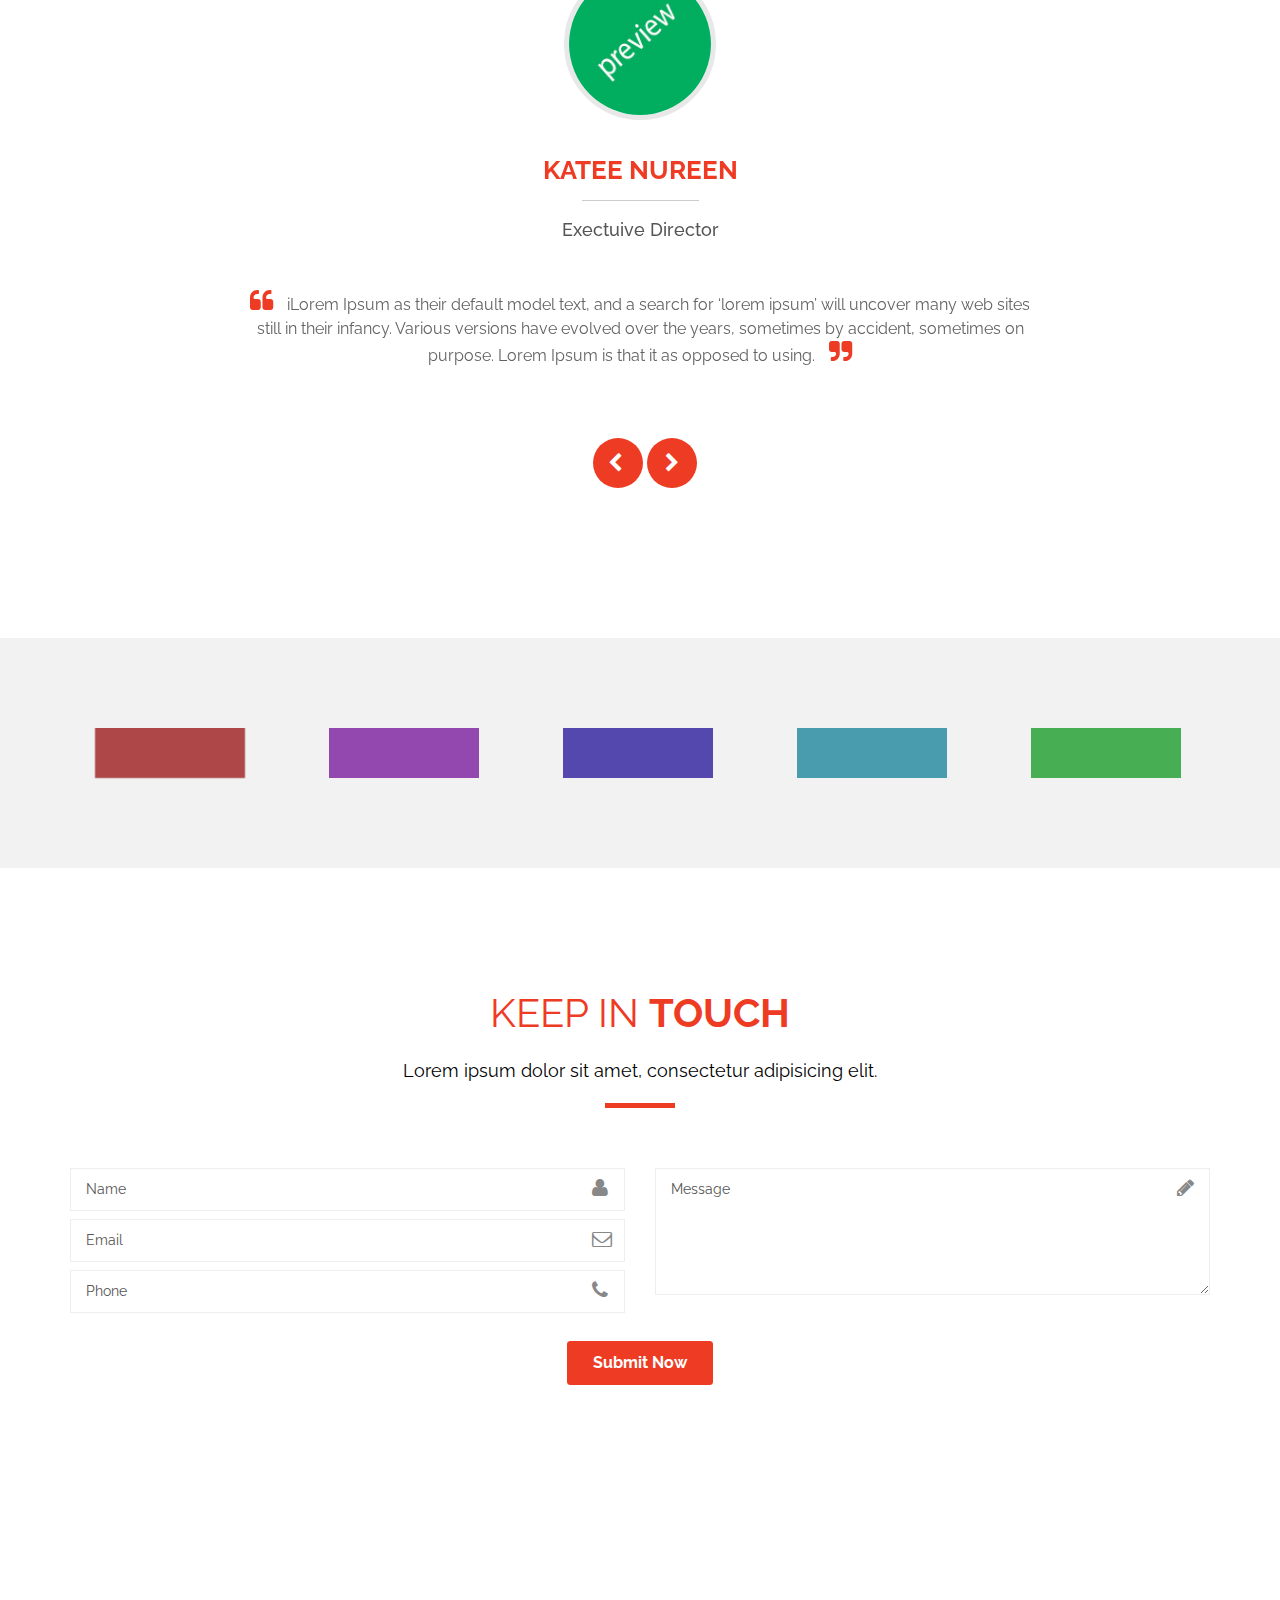
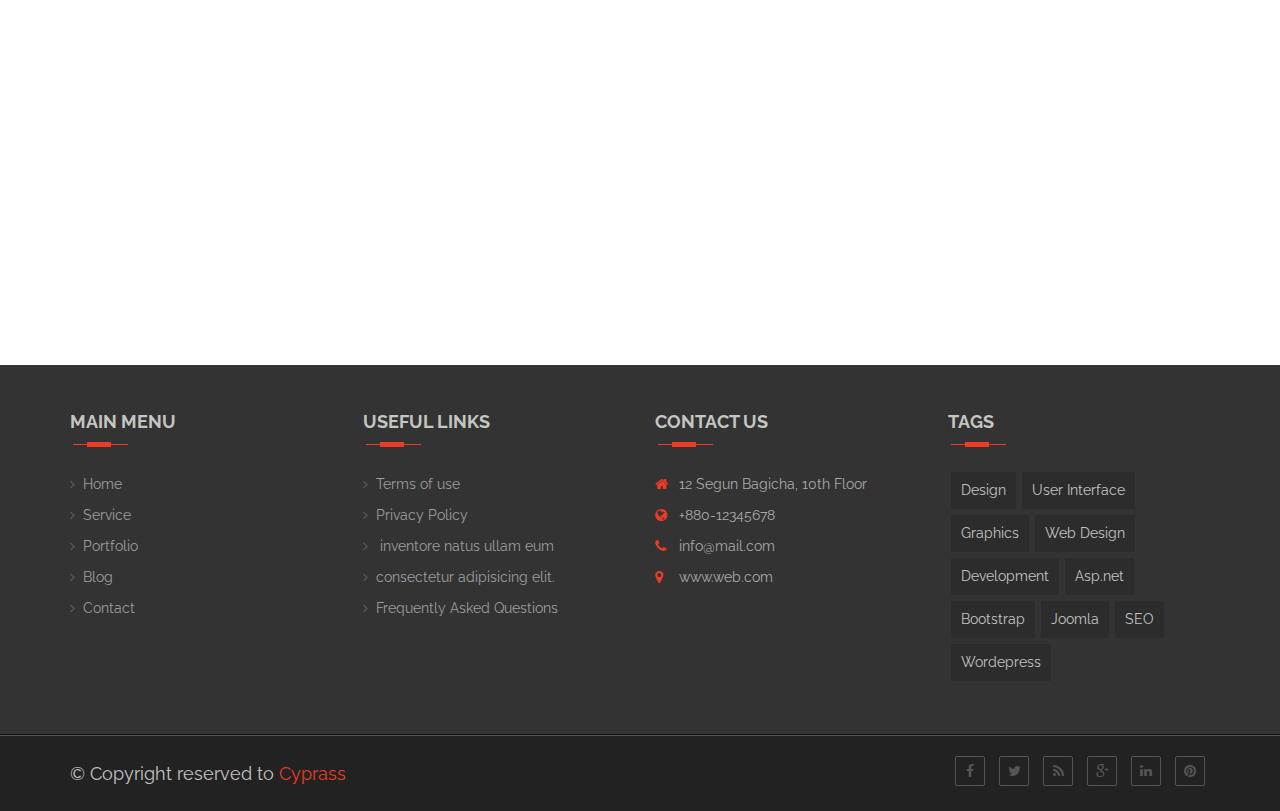
==== commit 16ec54d0: "create block we do and fxd logo in header section another additional pages" ====
--- a/index.html
+++ b/index.html
@@ -12,6 +12,7 @@
         <!-- Mobile Specific Metas
     ================================================== -->
         <meta name="viewport" content="width=device-width, initial-scale=1">
+        <link rel="shortcut icon" href="images/favicon.ico" type="image/x-icon">
 
         <!-- Place favicon.ico and apple-touch-icon.png in the root directory -->
          <!-- CSS
@@ -453,7 +454,7 @@
             <div class="col-md-12">
                 <div class="feature_header text-center">
                     <h3 class="feature_title">What <b>We do</b></h3>
-                    <h4 class="feature_sub">Lorem ipsum dolor sit amet, consectetur adipisicing elit. </h4>
+                    <h4 class="feature_sub">We develop sites templates and sites for design layout. We promote sites in the top search results, set up a marketing system. </h4>
                     <div class="divider"></div>
                 </div>
             </div>
@@ -463,13 +464,13 @@
             <div class="col-md-6">
                 <div class="tab-content">
                       <div role="tabpanel" class="tab-pane active" id="home">
-                      		<img src="images/about/web1.png" alt="" class="img-responsive">
+                      		<img src="images/about/web-prewie.png" alt="" class="img-responsive">
                       </div>
                       <div role="tabpanel" class="tab-pane" id="profile">
-                      		<img src="images/about/graphics.png" alt="" class="img-responsive">
+                      		<img src="images/about/verticle-phone.png" alt="" class="img-responsive">
                       </div>
                       <div role="tabpanel" class="tab-pane" id="messages">
-                            <img src="images/about/browse.png" alt="" class="img-responsive">
+                            <img src="images/about/graf-design.jpg" alt="" class="img-responsive">
                       </div>
                 </div>
             </div>
@@ -483,7 +484,7 @@
                                 </div>
                                 <div class="col-sm-10 feature-content">
                                     <h4>Web Development</h4>
-                                    <p>Excepteur sint occaecat cupidatat non proident, sunt in culpa qui officia deserunt mollit anim.</p>
+                                    <p>Cross-platform development for any type of device using modern development approaches..</p>
                                 </div>
                             </div>
                       	</a>
@@ -496,7 +497,7 @@
                                 </div>
                                 <div class="col-sm-10 feature-content">
                                     <h4>Web Marketing</h4>
-                                    <p>Excepteur sint occaecat cupidatat non proident, sunt in culpa qui officia deserunt mollit anim.</p>
+                                    <p>Using all aspects of traditional online marketing to sell a product or service to customers and manage their relationship with them..</p>
                                 </div>
                             </div>
                       	</a>
@@ -509,7 +510,7 @@
                                 </div>
                                 <div class="col-sm-10 feature-content">
                                     <h4>Graphic Design</h4>
-                                    <p>Excepteur sint occaecat cupidatat non proident, sunt in culpa qui officia deserunt mollit anim.</p>
+                                    <p>Sites development is carried out according to a unique design layout in Figma & Avacode.</p>
                                 </div>
                             </div>
                       	</a>
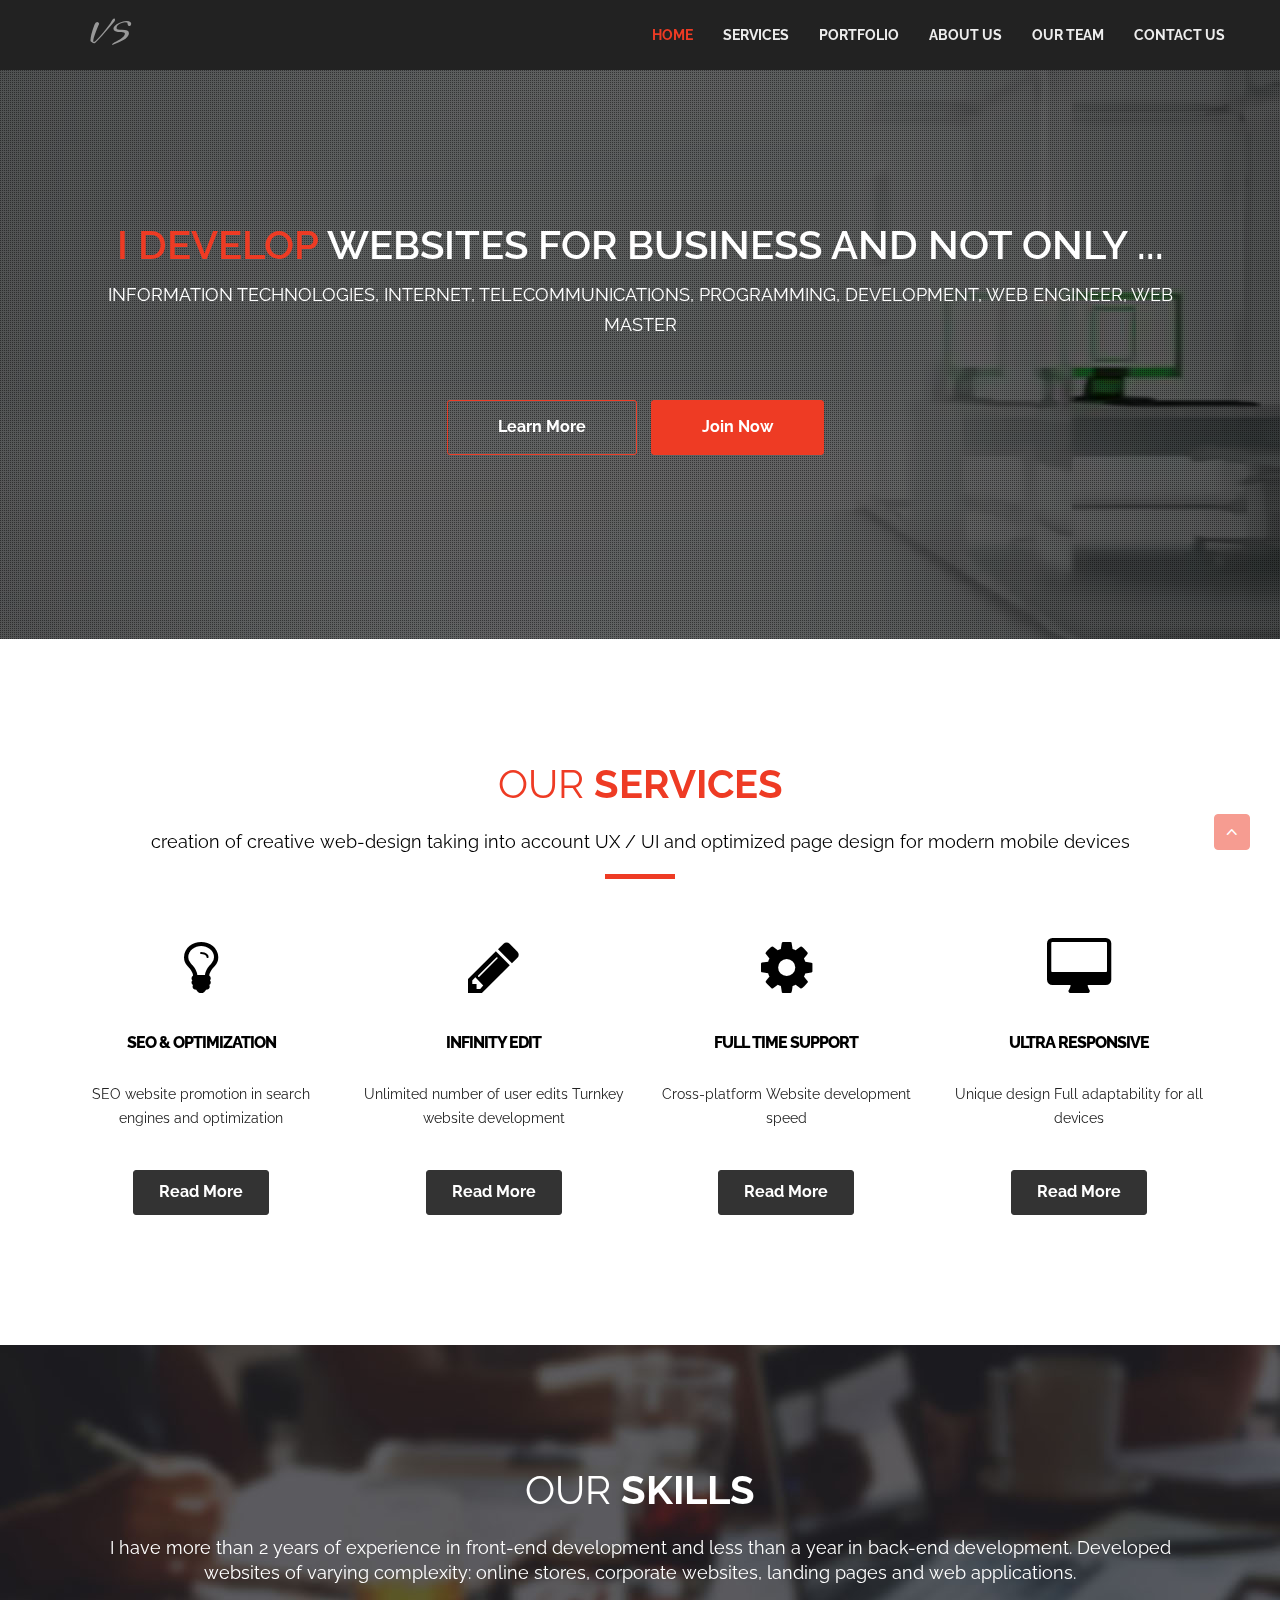
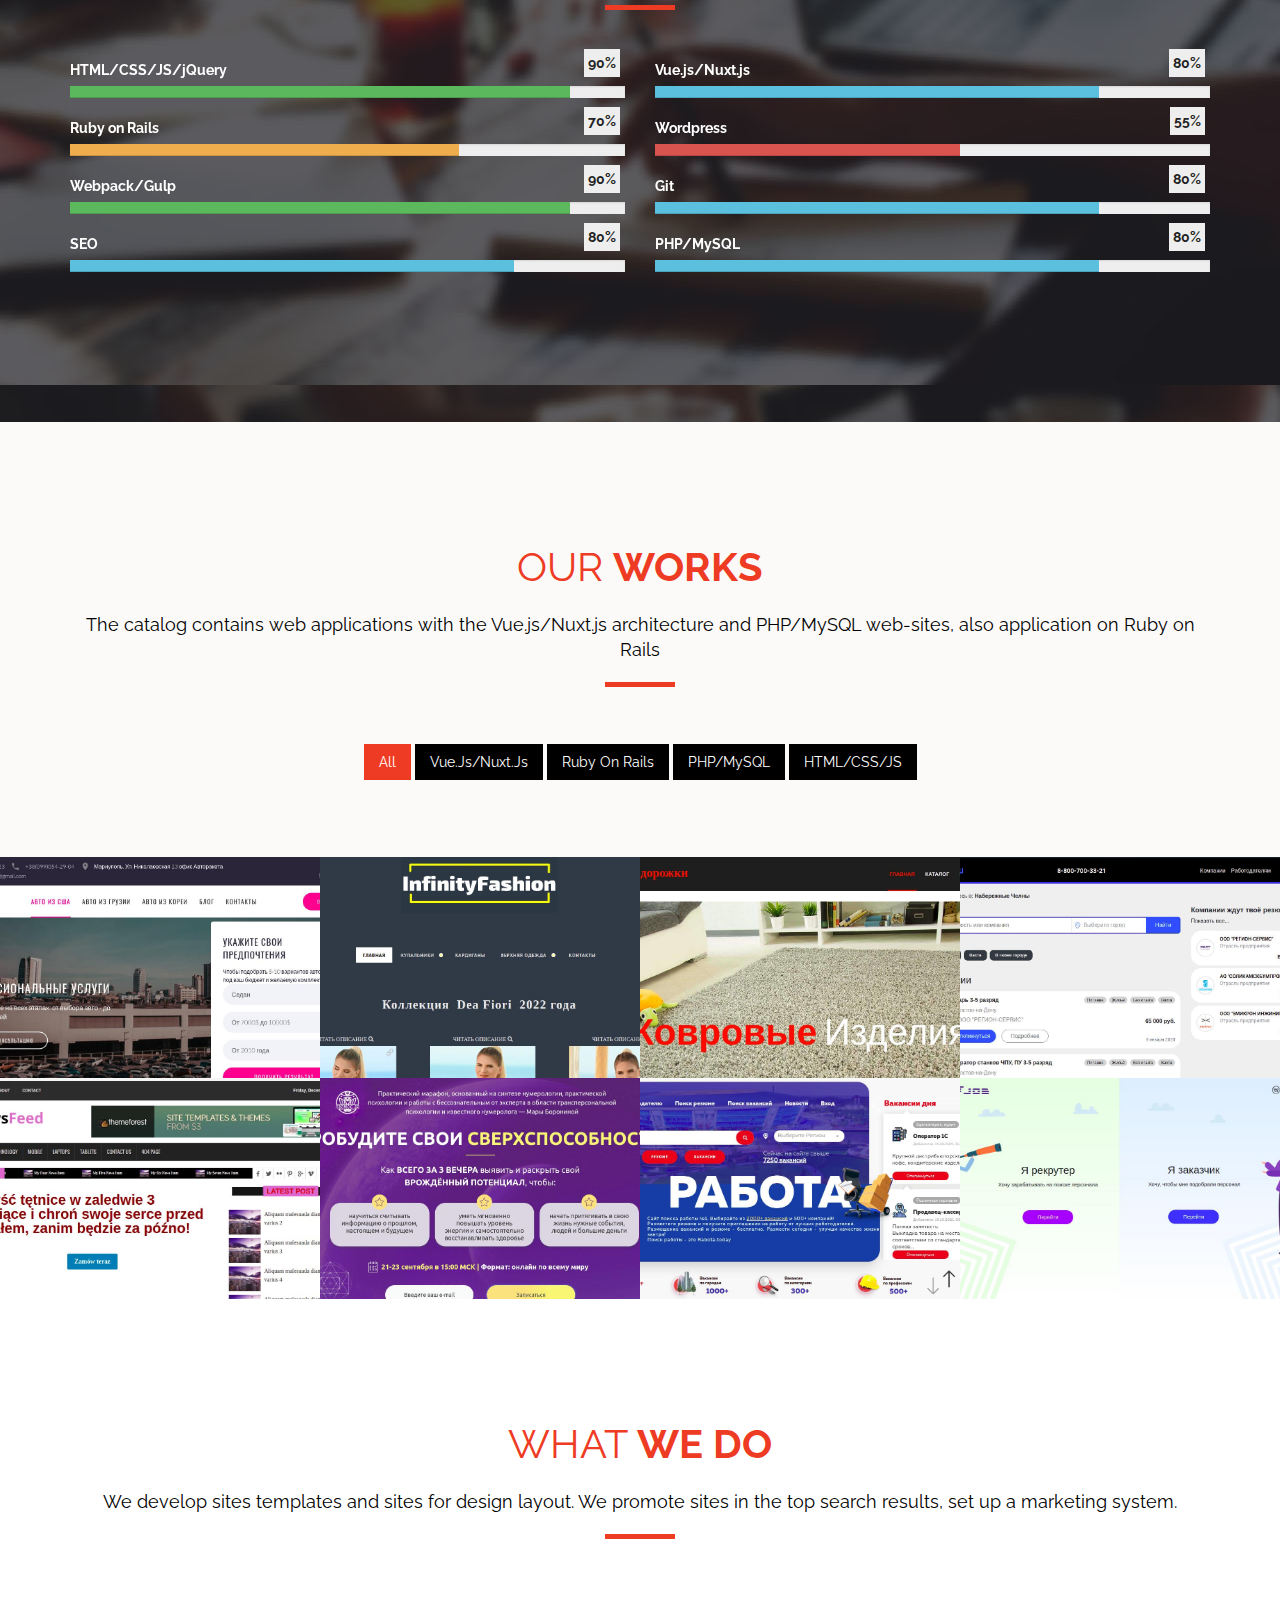
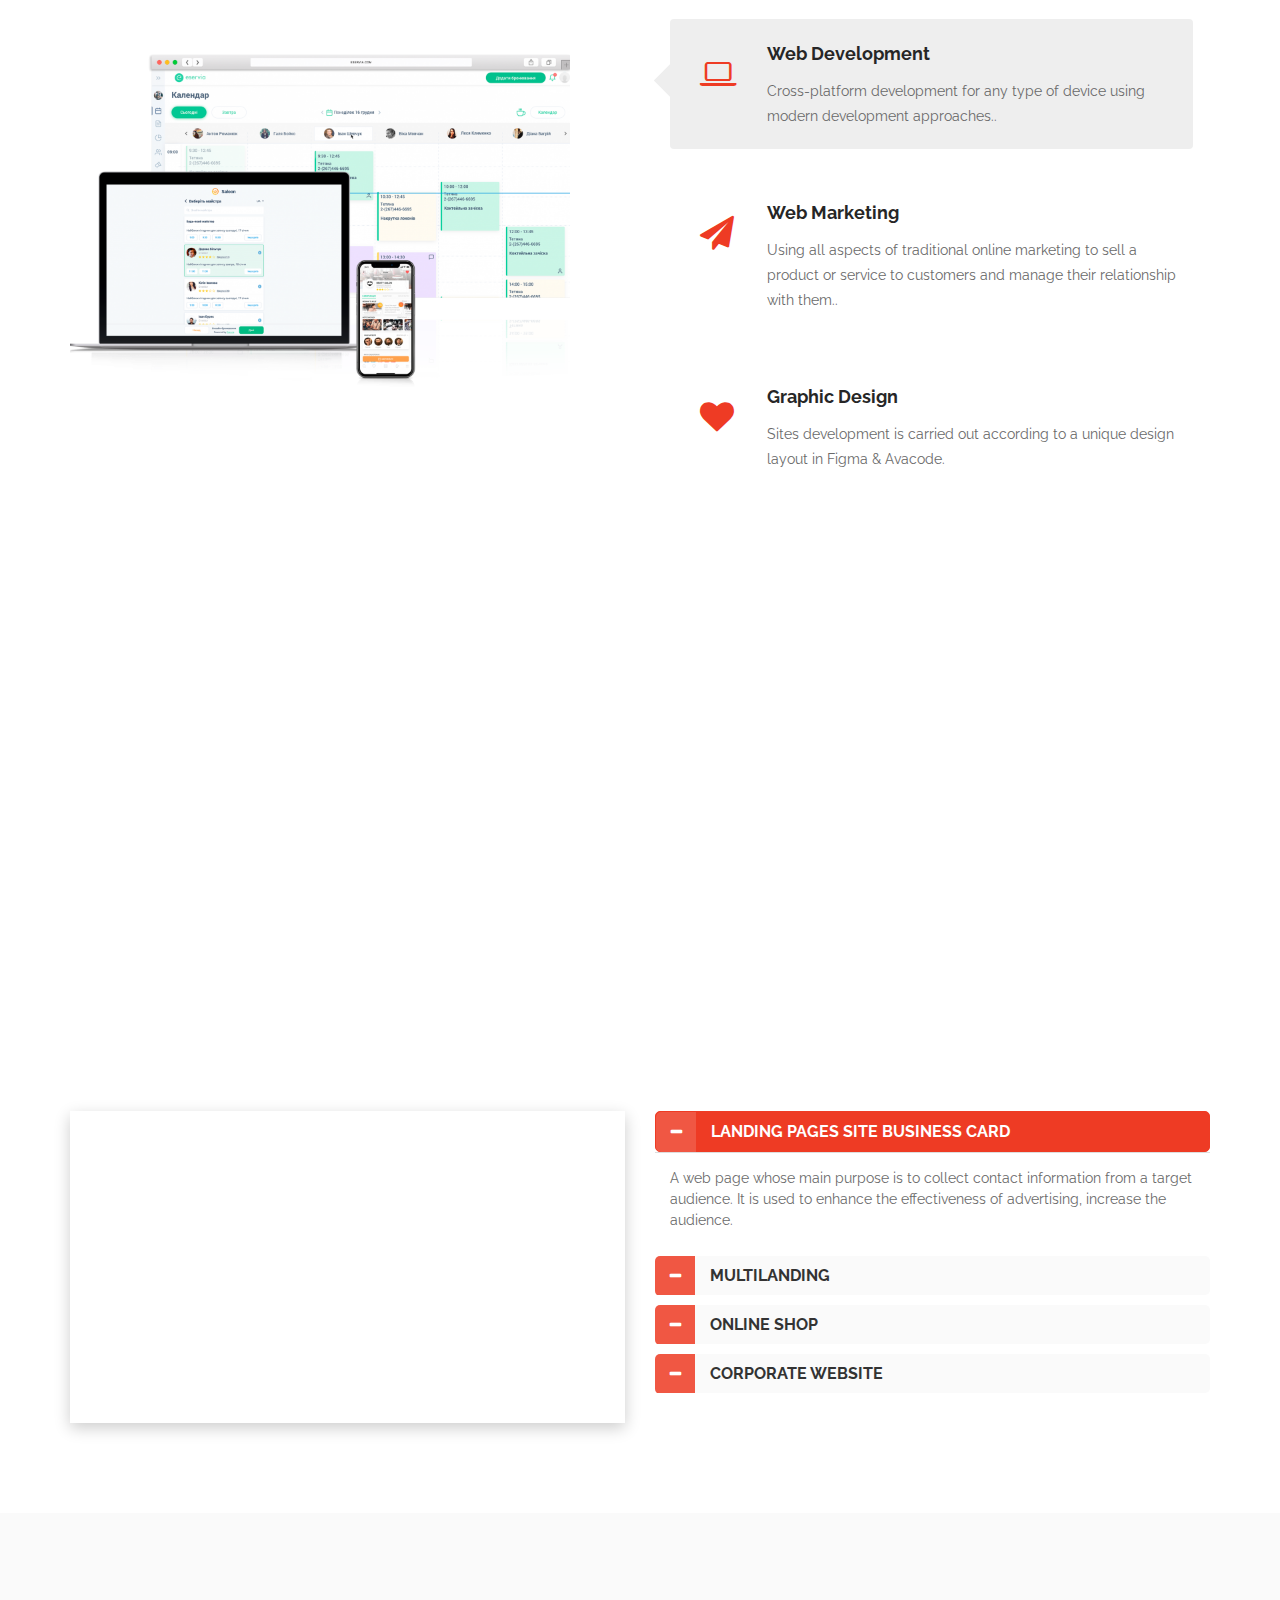
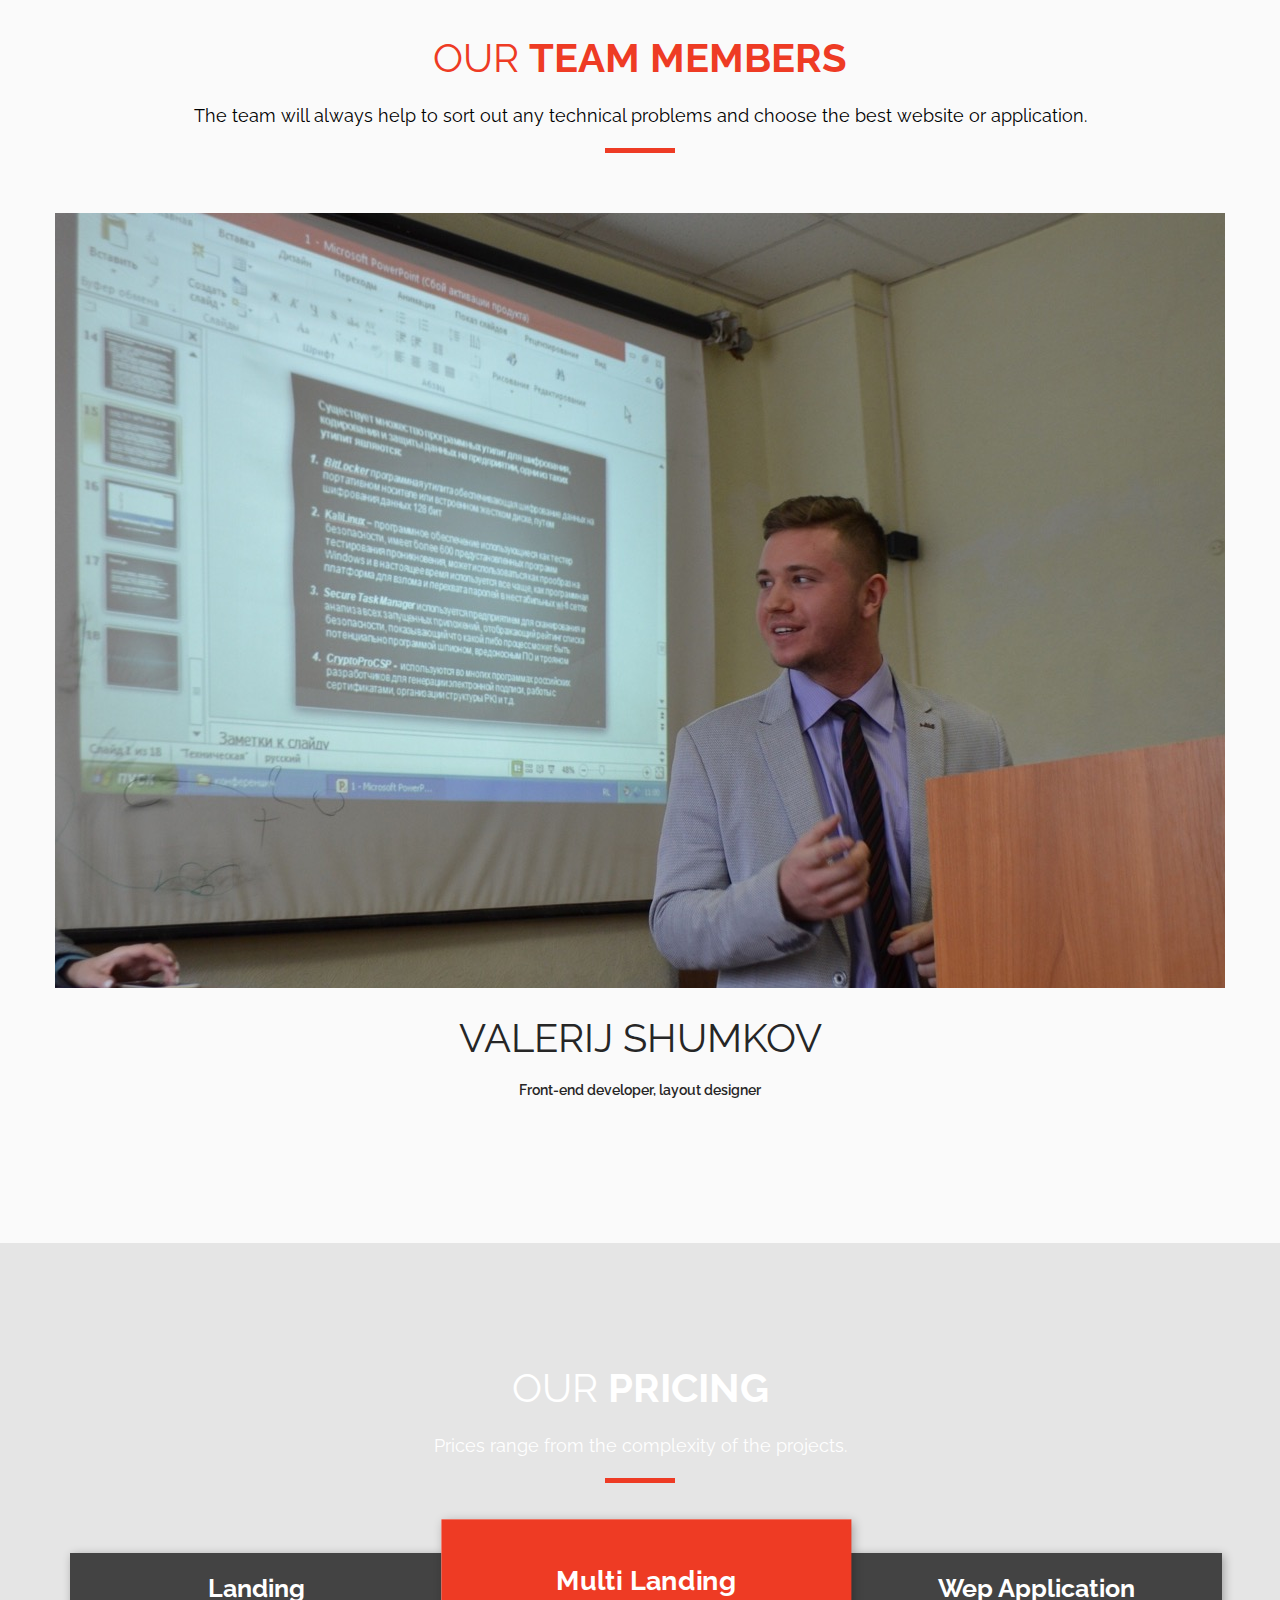
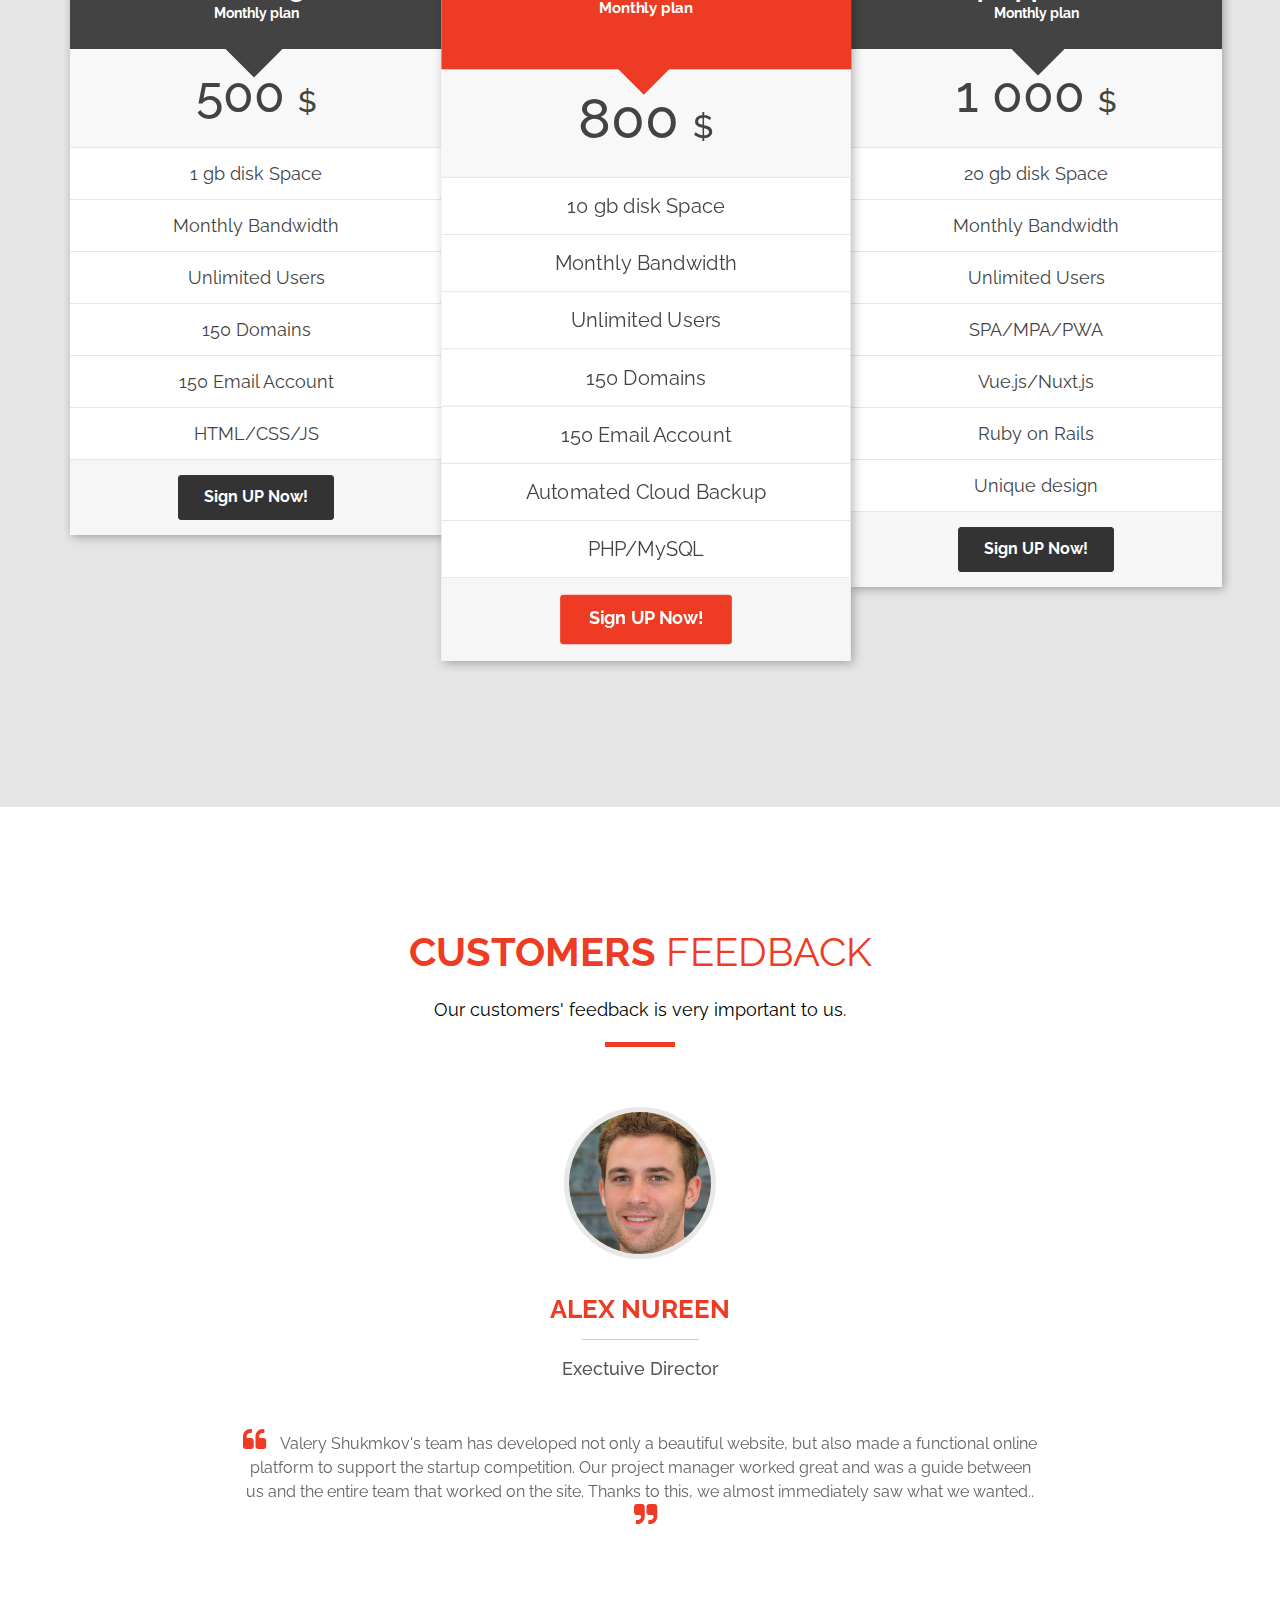
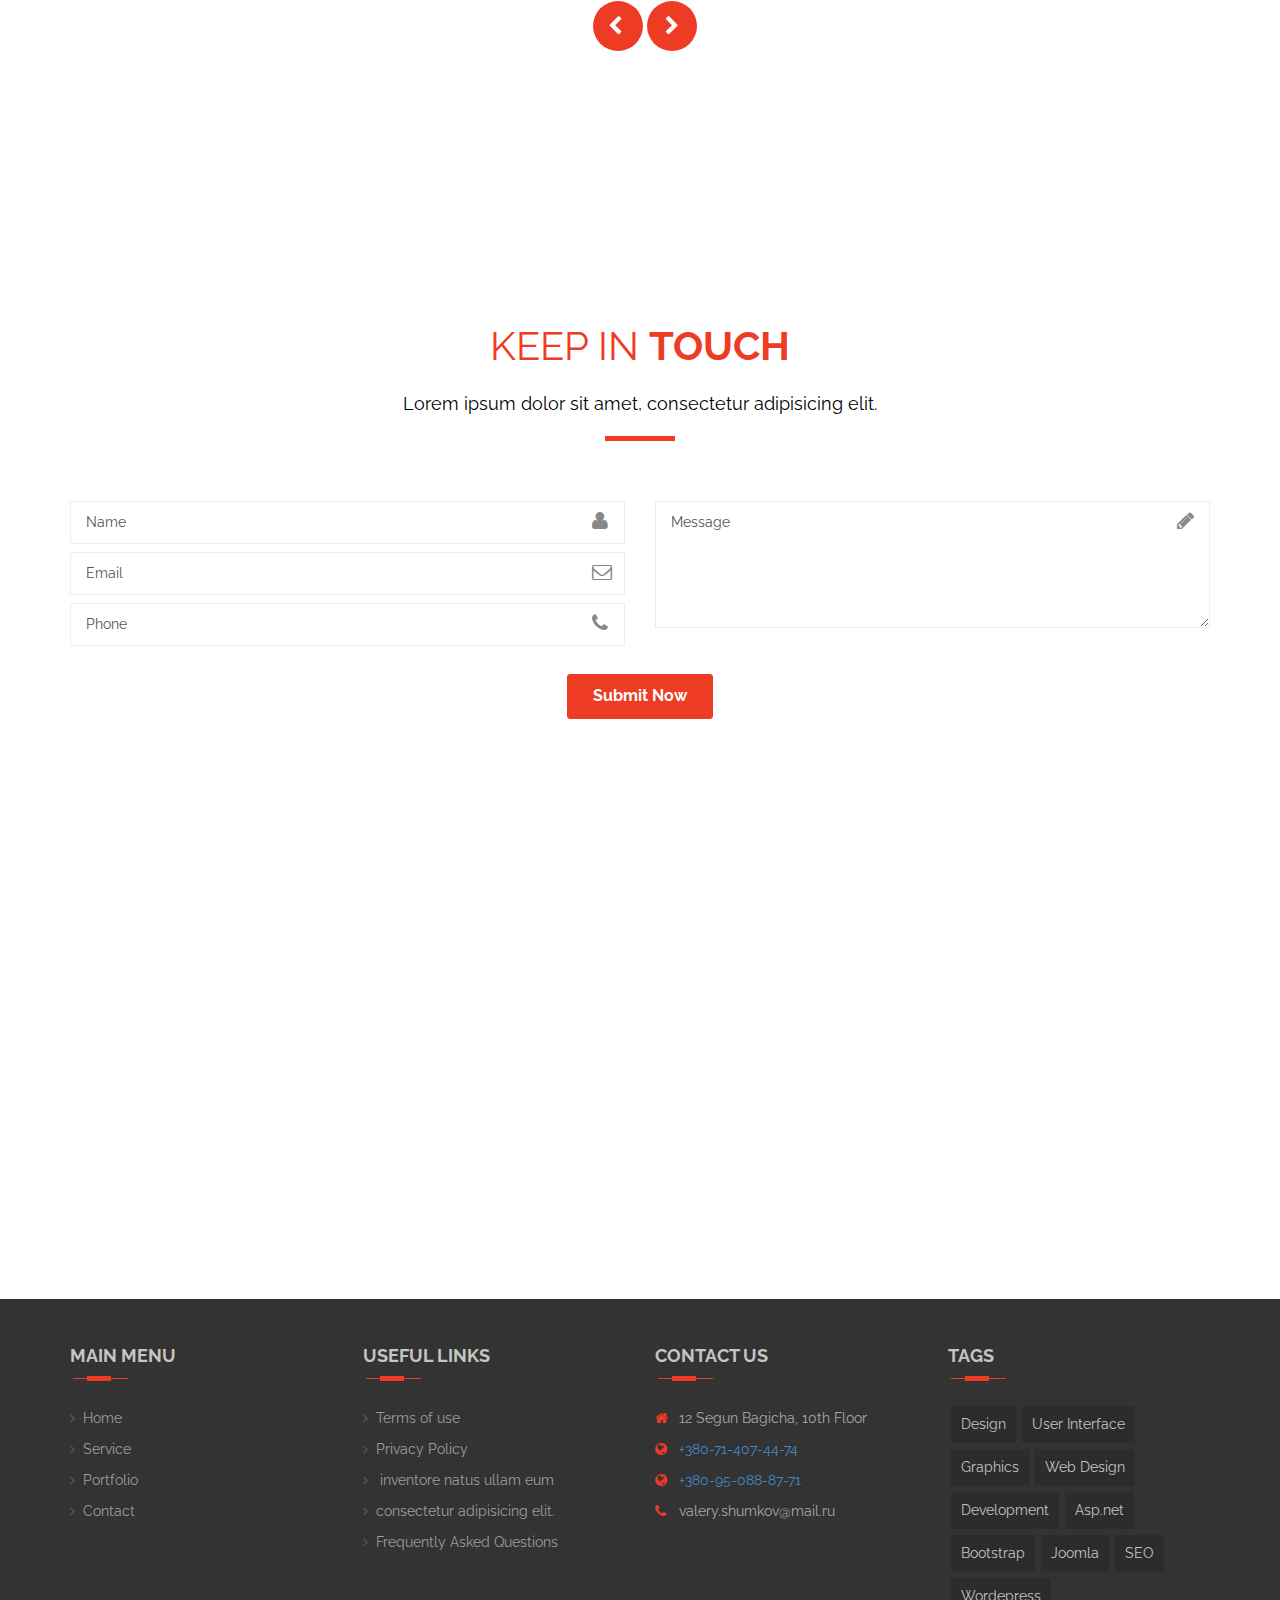
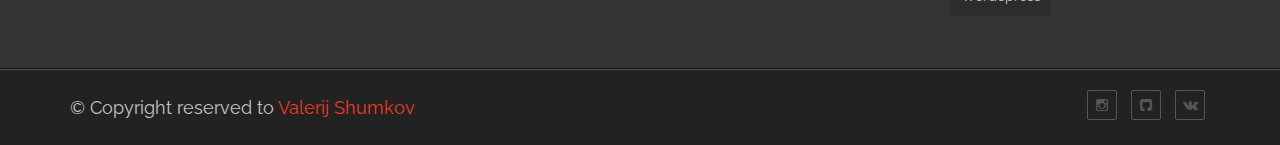
==== commit 451baa14: "finished dev general page" ====
--- a/index.html
+++ b/index.html
@@ -67,7 +67,6 @@
                             <li><a href="#portfolio"  >Portfolio</a> </li>
                             <li><a href="#about" >About Us </a> </li>
                             <li><a href="#team" >Our Team </a> </li>
-                            <li><a href="#blog" >Blog</a> </li>
                             <li><a href="#contact" >Contact Us</a> </li>
                         </ul>
                      </nav>
@@ -91,10 +90,10 @@
                     <h3 class="hero-title"><span> I develop</span>  websites for business and not only ...</h3>
                     <p class="hero-description">INFORMATION TECHNOLOGIES, INTERNET, TELECOMMUNICATIONS, PROGRAMMING, DEVELOPMENT, WEB ENGINEER, WEB MASTER</p>
                     <p class="hero-buttons">
-                        <a href="#" class="btn btn-dark">
+                        <a href="#learn" class="btn btn-dark">
                             <strong>Learn More </strong> </i>
                         </a>
-                         <a href="#" class="btn btn-main featured">
+                         <a href="#contact" class="btn btn-main featured">
                             <strong>Join Now </strong> </i>
                         </a>
 
@@ -618,7 +617,7 @@
                     <div class="landing-video">
                         <div class="video-embed wow fadeIn" data-wow-duration="1s">
                                 <!-- Change the url -->
-                            <iframe src="http://player.vimeo.com/video/95864492?title=0&amp;byline=0&amp;portrait=0&amp;color=8aba56" width="350" height="281" allowfullscreen></iframe>
+                            <iframe src="https://player.vimeo.com/video/184976980?h=e6fd84906a&title=0&byline=0&portrait=0" width="350" height="281" allowfullscreen></iframe>
                         </div>
                     </div>
                 </div>
@@ -629,13 +628,14 @@
                         <div class="panel-heading p2 active" role="tab" id="headingOne">
                           <h4 class="panel-title">
                             <a class="accordion-toggle" data-toggle="collapse" data-parent="#accordion" href="#collapseOne" aria-expanded="true" aria-controls="collapseOne">
-                              Heading One
+                                LANDING PAGES
+                                SITE BUSINESS CARD
                             </a>
                           </h4>
                         </div>
                         <div id="collapseOne" class="panel-collapse collapse in" role="tabpanel" aria-labelledby="headingOne">
                           <div class="panel-body p3">
-                            Anim pariatur cliche reprehenderit, enim eiusmod high life accusamus terry richardson ad squid. 3 wolf moon officia aute, non cupidatat skateboard dolor brunch. Food truck quinoa nesciunt laborum eiusmod. Brunch 3 wolf moon tempor, sunt aliqua put a bird on it squid single-origin coffee nulla assumenda shoreditch et. Nihil anim keffiyeh helvetica, craft beer labore wes anderson cred nesciunt sapiente ea proident. 
+                            A web page whose main purpose is to collect contact information from a target audience. It is used to enhance the effectiveness of advertising, increase the audience. 
                           </div>
                         </div>
                       </div>
@@ -643,13 +643,13 @@
                         <div class="panel-heading  p2" role="tab" id="headingTwo">
                           <h4 class="panel-title">
                             <a class="accordion-toggle" class="collapsed" data-toggle="collapse" data-parent="#accordion" href="#collapseTwo" aria-expanded="false" aria-controls="collapseTwo">
-                              Heading Two
+                                MULTILANDING
                             </a>
                           </h4>
                         </div>
                         <div id="collapseTwo" class="panel-collapse collapse" role="tabpanel" aria-labelledby="headingTwo">
                           <div class="panel-body p3">
-                            Anim pariatur cliche reprehenderit, enim eiusmod high life accusamus terry richardson ad squid. 3 wolf moon officia aute, non cupidatat skateboard dolor brunch. Food truck quinoa nesciunt laborum eiusmod. Brunch 3 wolf moon tempor, sunt aliqua put a bird on it squid single-origin coffee nulla assumenda shoreditch et. Nihil anim keffiyeh helvetica, craft beer labore wes anderson cred nesciunt sapiente ea proident. 
+                            When using this technology, the page is automatically changed, based on what search query was used to navigate to it.
                           </div>
                         </div>
                       </div>
@@ -657,13 +657,27 @@
                         <div class="panel-heading p2" role="tab" id="headingThree">
                           <h4 class="panel-title">
                             <a class="accordion-toggle" class="collapsed" data-toggle="collapse" data-parent="#accordion" href="#collapseThree" aria-expanded="false" aria-controls="collapseThree">
-                              Heading Three
+                                ONLINE SHOP
                             </a>
                           </h4>
                         </div>
                         <div id="collapseThree" class="panel-collapse collapse" role="tabpanel" aria-labelledby="headingThree">
                           <div class="panel-body p3">
-                            Anim pariatur cliche reprehenderit, enim eiusmod high life accusamus terry richardson ad squid. 3 wolf moon officia aute, non cupidatat skateboard dolor brunch. Food truck quinoa nesciunt laborum eiusmod. Brunch 3 wolf moon tempor, sunt aliqua put a bird on it squid single-origin coffee nulla assumenda shoreditch et. Nihil anim keffiyeh helvetica, craft beer labore wes anderson cred nesciunt sapiente ea proident.
+                            A site that sells goods via the Internet. Allows users online, in their browser or through a mobile application, to form a purchase order.
+                          </div>
+                        </div>
+                      </div>
+                      <div class="panel panel-default ">
+                        <div class="panel-heading p2" role="tab" id="headingThree">
+                          <h4 class="panel-title">
+                            <a class="accordion-toggle" class="collapsed" data-toggle="collapse" data-parent="#accordion" href="#collapseFoure" aria-expanded="false" aria-controls="collapseThree">
+                                CORPORATE WEBSITE
+                            </a>
+                          </h4>
+                        </div>
+                        <div id="collapseFoure" class="panel-collapse collapse" role="tabpanel" aria-labelledby="collapseFoure">
+                          <div class="panel-body p3">
+                            A full-fledged representation of the company on the Internet and an effective tool for attracting and retaining new customers.
                           </div>
                         </div>
                       </div>
@@ -680,105 +694,26 @@
             <div class="col-md-12">
                 <div class="feature_header text-center">
                     <h3 class="feature_title">Our <b>Team Members</b></h3>
-                    <h4 class="feature_sub">Lorem ipsum dolor sit amet, consectetur adipisicing elit. </h4>
+                    <h4 class="feature_sub">The team will always help to sort out any technical problems and choose the best website or application. </h4>
                     <div class="divider"></div>
                 </div>
             </div>  <!-- Col-md-12 End -->
 
-            <div id="owl-demo" class="owl-carousel owl-theme team-items">
+            <div  class="team-items">
                 <div class="item text-center">
-                    <div class="single-member">
+                    <div class="">
                         <div class="overlay-hover">
-                            <img src="images/team/pic6.jpg" alt="" class="img-responsive">
+                            <img src="images/team/myfoto.jpg" alt="" class="img-responsive">
                             <div class="overlay-effect">
                                 <ul class="social list-inline">
-                                    <li><a href=""><i class="fa fa-facebook"></i></a></li>
-                                    <li><a href=""><i class="fa fa-google-plus"></i></a></li>
-                                    <li><a href=""><i class="fa fa-twitter"></i></a></li>
-                                    <li><a href=""><i class="fa fa-pinterest"></i></a></li>
-                                    <li><a href=""><i class="fa fa-skype"></i></a></li>
+                                    <li><a href="https://vk.com/codermind" target="_blank"><i class="fa fa-vk"></i></a></li>
+                                    <li><a href="https://www.instagram.com/valerij_shumkov" target="_blank"><i class="fa fa-instagram"></i></a></li>
+                                    <li><a href="https://github.com/Valerij2000" target="_blank"><i class="fa fa-github-square"></i></a></li>
                                 </ul>
-                                <p>Lorem ipsum dolor sit amet, consectetur adipisicing elit. Possimus dignissimos, maxime ea excepturi veritatis itaque. </p>
-                            </div>
-                        </div>
-                        <h3>John Abraham</h3>
-                        <h5>Chief Designer</h5>
-                    </div>
-                </div>  <!-- item wrapper end -->
-                <div class="item text-center">
-                    <div class="single-member">
-                        <div class="overlay-hover">
-                            <img src="images/team/pic1.jpg" alt="" class="img-responsive">
-                            <div class="overlay-effect">
-                                <ul class="social list-inline">
-                                    <li><a href=""><i class="fa fa-facebook"></i></a></li>
-                                    <li><a href=""><i class="fa fa-google-plus"></i></a></li>
-                                    <li><a href=""><i class="fa fa-twitter"></i></a></li>
-                                    <li><a href=""><i class="fa fa-pinterest"></i></a></li>
-                                    <li><a href=""><i class="fa fa-skype"></i></a></li>
-                                </ul>
-                                <p>Lorem ipsum dolor sit amet, consectetur adipisicing elit. Possimus dignissimos, maxime ea excepturi veritatis itaque. </p>
-                            </div>
-                        </div>
-                        <h3>John Abraham</h3>
-                        <h5>Chief Designer</h5>
-                    </div>
-                </div>  <!-- item wrapper end -->
-                <div class="item text-center">
-                    <div class="single-member">
-                        <div class="overlay-hover">
-                            <img src="images/team/pic2.jpg" alt="" class="img-responsive">
-                            <div class="overlay-effect">
-                                <ul class="social list-inline">
-                                    <li><a href=""><i class="fa fa-facebook"></i></a></li>
-                                    <li><a href=""><i class="fa fa-google-plus"></i></a></li>
-                                    <li><a href=""><i class="fa fa-twitter"></i></a></li>
-                                    <li><a href=""><i class="fa fa-pinterest"></i></a></li>
-                                    <li><a href=""><i class="fa fa-skype"></i></a></li>
-                                </ul>
-                                <p>Lorem ipsum dolor sit amet, consectetur adipisicing elit. Possimus dignissimos, maxime ea excepturi veritatis itaque. </p>
-                            </div>
-                        </div>
-                        <h3>John Abraham</h3>
-                        <h5>Chief Designer</h5>
-                    </div>
-                </div>  <!-- item wrapper end -->
-                <div class="item text-center">
-                    <div class="single-member">
-                        <div class="overlay-hover">
-                            <img src="images/team/pic5.jpg" alt="" class="img-responsive">
-                            <div class="overlay-effect">
-                                <ul class="social list-inline">
-                                    <li><a href=""><i class="fa fa-facebook"></i></a></li>
-                                    <li><a href=""><i class="fa fa-google-plus"></i></a></li>
-                                    <li><a href=""><i class="fa fa-twitter"></i></a></li>
-                                    <li><a href=""><i class="fa fa-pinterest"></i></a></li>
-                                    <li><a href=""><i class="fa fa-skype"></i></a></li>
-                                </ul>
-                                <p>Lorem ipsum dolor sit amet, consectetur adipisicing elit. Possimus dignissimos, maxime ea excepturi veritatis itaque. </p>
-                            </div>
-                        </div>
-                        <h3>John Abraham</h3>
-                        <h5>Chief Designer</h5>
-                    </div>
-                </div>  <!-- item wrapper end -->
-                <div class="item text-center">
-                    <div class="single-member">
-                        <div class="overlay-hover">
-                            <img src="images/team/pic4.jpg" alt="" class="img-responsive">
-                            <div class="overlay-effect">
-                                <ul class="social list-inline">
-                                    <li><a href=""><i class="fa fa-facebook"></i></a></li>
-                                    <li><a href=""><i class="fa fa-google-plus"></i></a></li>
-                                    <li><a href=""><i class="fa fa-twitter"></i></a></li>
-                                    <li><a href=""><i class="fa fa-pinterest"></i></a></li>
-                                    <li><a href=""><i class="fa fa-skype"></i></a></li>
-                                </ul>
-                                <p>Lorem ipsum dolor sit amet, consectetur adipisicing elit. Possimus dignissimos, maxime ea excepturi veritatis itaque. </p>
-                            </div>
-                        </div>
-                        <h3>John Abraham</h3>
-                        <h5>Chief Designer</h5>
+                            </div>
+                        </div>
+                        <h3>Valerij Shumkov</h3>
+                        <h5>Front-end developer, layout designer</h5> 
                     </div>
                 </div>  <!-- item wrapper end -->
             </div>
@@ -787,7 +722,7 @@
 </section>  <!-- Section TEam End -->
 
 <!-- Our Team Members End -->
-<div class="clearfix"></div>
+<div class="clearfix" id="learn"></div>
 
 
 
@@ -798,7 +733,7 @@
             <div class="col-md-12">
                 <div class="feature_header text-center">
                     <h3 class="feature_title">Our <b>Pricing</b></h3>
-                    <h4 class="feature_sub">Lorem ipsum dolor sit amet, consectetur adipisicing elit. </h4>
+                    <h4 class="feature_sub">Prices range from the complexity of the projects. </h4>
                     <div class="divider"></div>
                 </div>
             </div>  <!-- Col-md-12 End -->
@@ -808,30 +743,31 @@
                     <div class="single_table">
                     <div class="plan_wraper"></div>
                         <ul>
-                            <li class="plan">Standard <br><span>Monthly plan</span></li>
-                            <li class="price"> 29 <span>$</span></li>
-                            <li> 20 gb disk Space</li>
+                            <li class="plan">Landing <br><span>Monthly plan</span></li>
+                            <li class="price"> 500 <span>$</span></li>
+                            <li> 1 gb disk Space</li>
+                            <li>Monthly Bandwidth</li>
+                            <li>Unlimited Users</li>
+                            <li> 150 Domains</li>
+                            <li> 150 Email Account</li>
+                            <li> HTML/CSS/JS</li>
+                            <li class="price_button"> <button class="btn btn-main">Sign UP Now!</button></li>
+                        </ul>
+                    </div>
+                </div> <!-- Single col-md-4 End -->
+                <div class="col-md-4">
+                    <div class="single_table grey_bg  ">
+                        <div class="plan_wraper"></div>
+                        <ul>
+                            <li class="plan">Multi Landing  <br><span>Monthly plan</span></li>
+                            <li class="price"> 800 <span>$</span></li>
+                            <li> 10 gb disk Space</li>
                             <li>Monthly Bandwidth</li>
                             <li>Unlimited Users</li>
                             <li> 150 Domains</li>
                             <li> 150 Email Account</li>
                             <li> Automated Cloud Backup</li>
-                            <li class="price_button"> <button class="btn btn-main">Sign UP Now!</button></li>
-                        </ul>
-                    </div>
-                </div> <!-- Single col-md-4 End -->
-                <div class="col-md-4">
-                    <div class="single_table grey_bg  ">
-                        <div class="plan_wraper"></div>
-                        <ul>
-                            <li class="plan">Unlimited  <br><span>Monthly plan</span></li>
-                            <li class="price"> 29 <span>$</span></li>
-                            <li> 20 gb disk Space</li>
-                            <li>Monthly Bandwidth</li>
-                            <li>Unlimited Users</li>
-                            <li> 150 Domains</li>
-                            <li> 150 Email Account</li>
-                            <li> Automated Cloud Backup</li>
+                            <li> PHP/MySQL</li>
                             <li class="price_button"> <button class="btn btn-main featured">Sign UP Now!</button></li>
                         </ul>
                     </div>
@@ -840,14 +776,15 @@
                     <div class="single_table dark_bg">
                         <div class="plan_wraper"></div>
                         <ul>
-                            <li class="plan">Premium  <br><span>Monthly plan</span></li>
-                            <li class="price"> 29 <span>$</span></li>
+                            <li class="plan">Wep Application <br><span>Monthly plan</span></li>
+                            <li class="price"> 1 000 <span>$</span></li>
                             <li> 20 gb disk Space</li>
                             <li>Monthly Bandwidth</li>
                             <li>Unlimited Users</li>
-                            <li> 150 Domains</li>
-                            <li> 150 Email Account</li>
-                            <li> Automated Cloud Backup</li>
+                            <li> SPA/MPA/PWA</li>
+                            <li> Vue.js/Nuxt.js</li>
+                            <li> Ruby on Rails</li>
+                            <li> Unique design</li>
                             <li class="price_button"> <button class="btn btn-main">Sign UP Now!</button></li>
                         </ul>
                     </div>
@@ -858,188 +795,6 @@
 </section>  <!-- Pricing Section End -->
 <!-- Pricing Table End -->
 
-<!-- bLOG Start -->
-<section id="blog">
-    <div class="container">
-        <div class="row">
-            <div class="col-md-12">
-                <div class="feature_header text-center">
-                    <h3 class="feature_title">Our <b>Blog</b></h3>
-                    <h4 class="feature_sub">Lorem ipsum dolor sit amet, consectetur adipisicing elit. </h4>
-                    <div class="divider"></div>
-                </div>
-            </div>  <!-- Col-md-12 End -->
-        </div>
-        <div class="row">
-            <div class="blog-timeline">
-                <div id="owl-blog" class="owl-carousel owl-theme">
-                    <div class="item ">
-                        <div class="single_blog">
-                            <div class="post_img text-center">
-                               <a href="blog-single.html"><img src="images/blog/pic3.jpg" alt="" class="img-responsive"></a>
-                                <div class="post-date">
-                                    <span>25</span> 6
-                                </div>
-                            </div>
-                            <a href="blog-single.html"><h4>Lorem ipsum dolor sit amet</h4></a>
-                            <ul class="list-inline">
-                                <li> <i class="fa fa-pencil"></i> John Smith</li>
-                                <li> <i class="fa fa-comments"></i> 12</li>
-                            </ul>
-                            <p>Lorem ipsum dolor sit amet, consectetur adipisicing elit. Repellendus provident quae maxime consequuntur atque.</p>
-                        </div>
-                    </div>
-                    <div class="item ">
-                        <div class="single_blog">
-                            <div class="post_img text-center">
-                                <a href="blog-single.html"><img src="images/blog/pic4.jpg" alt="" class="img-responsive"></a>
-                                <div class="post-date">
-                                    <span>25</span> 6
-                                </div>
-                            </div>
-                           <a href="blog-single.html"> <h4>Lorem ipsum dolor sit amet</h4></a>
-                            <ul class="list-inline">
-                                <li> <i class="fa fa-pencil"></i> John Smith</li>
-                                <li> <i class="fa fa-comments"></i> 12</li>
-                            </ul>
-                            <p>Lorem ipsum dolor sit amet, consectetur adipisicing elit. Repellendus provident quae maxime consequuntur atque.</p>
-                        </div>
-                    </div>
-                    <div class="item ">
-                        <div class="single_blog">
-                            <div class="post_img text-center">
-                                <a href="blog-single.html"><img src="images/blog/pic2.jpg" alt="" class="img-responsive"></a>
-                                <div class="post-date">
-                                    <span>25</span> 6
-                                </div>
-                            </div>
-                            <a href="blog-single.html"><h4>Lorem ipsum dolor sit amet</h4></a>
-                            <ul class="list-inline">
-                                <li> <i class="fa fa-pencil"></i> John Smith</li>
-                                <li> <i class="fa fa-comments"></i> 12</li>
-                            </ul>
-                            <p>Lorem ipsum dolor sit amet, consectetur adipisicing elit. Repellendus provident quae maxime consequuntur atque.</p>
-                        </div>
-                    </div>
-                    <div class="item ">
-                        <div class="single_blog">
-                            <div class="post_img text-center">
-                                <a href="blog-single.html"><img src="images/blog/pic5.jpg" alt="" class="img-responsive"></a>
-                                <div class="post-date">
-                                    <span>25</span> 6
-                                </div>
-                            </div>
-                            <a href="blog-single.html"><h4>Lorem ipsum dolor sit amet</h4></a>
-                            <ul class="list-inline">
-                                <li> <i class="fa fa-pencil"></i> John Smith</li>
-                                <li> <i class="fa fa-comments"></i> 12</li>
-                            </ul>
-                            <p>Lorem ipsum dolor sit amet, consectetur adipisicing elit. Repellendus provident quae maxime consequuntur atque.</p>
-                        </div>
-                    </div>
-                    <div class="item ">
-                        <div class="single_blog">
-                            <div class="post_img text-center">
-                                <a href="blog-single.html"><img src="images/blog/pic1.jpg" alt="" class="img-responsive"></a>
-                                <div class="post-date">
-                                    <span>25</span> 6
-                                </div>
-                            </div>
-                            <a href="blog-single.html"><h4>Lorem ipsum dolor sit amet</h4></a>
-                            <ul class="list-inline">
-                                <li> <i class="fa fa-pencil"></i> John Smith</li>
-                                <li> <i class="fa fa-comments"></i> 12</li>
-                            </ul>
-                            <p>Lorem ipsum dolor sit amet, consectetur adipisicing elit. Repellendus provident quae maxime consequuntur atque.</p>
-                        </div>
-                    </div>
-                    <div class="item ">
-                        <div class="single_blog">
-                            <div class="post_img text-center">
-                                <a href="blog-single.html"><img src="images/blog/pic3.jpg" alt="" class="img-responsive"></a>
-                                <div class="post-date">
-                                    <span>25</span> 6
-                                </div>
-                            </div>
-                            <a href="blog-single.html"><h4>Lorem ipsum dolor sit amet</h4></a>
-                            <ul class="list-inline">
-                                <li> <i class="fa fa-pencil"></i> John Smith</li>
-                                <li> <i class="fa fa-comments"></i> 12</li>
-                            </ul>
-                            <p>Lorem ipsum dolor sit amet, consectetur adipisicing elit. Repellendus provident quae maxime consequuntur atque.</p>
-                        </div>
-                    </div>
-                    <div class="item ">
-                        <div class="single_blog">
-                            <div class="post_img text-center">
-                                <a href="blog-single.html"><img src="images/blog/pic2.jpg" alt="" class="img-responsive"></a>
-                                <div class="post-date">
-                                    <span>25</span> 6
-                                </div>
-                            </div>
-                            <a href="blog-single.html"><h4>Lorem ipsum dolor sit amet</h4></a>
-                            <ul class="list-inline">
-                                <li> <i class="fa fa-pencil"></i> John Smith</li>
-                                <li> <i class="fa fa-comments"></i> 12</li>
-                            </ul>
-                            <p>Lorem ipsum dolor sit amet, consectetur adipisicing elit. Repellendus provident quae maxime consequuntur atque.</p>
-                        </div>
-                    </div>
-                    <div class="item ">
-                        <div class="single_blog">
-                            <div class="post_img text-center">
-                               <a href="blog-single.html"><img src="images/blog/pic4.jpg" alt="" class="img-responsive"></a> 
-                                <div class="post-date">
-                                    <span>25</span> 6
-                                </div>
-                            </div>
-                            <a href="blog-single.html"><h4>Lorem ipsum dolor sit amet</h4></a>
-                            <ul class="list-inline">
-                                <li> <i class="fa fa-pencil"></i> John Smith</li>
-                                <li> <i class="fa fa-comments"></i> 12</li>
-                            </ul>
-                            <p>Lorem ipsum dolor sit amet, consectetur adipisicing elit. Repellendus provident quae maxime consequuntur atque.</p>
-                        </div>
-                    </div>
-                    <div class="item ">
-                        <div class="single_blog">
-                            <div class="post_img text-center">
-                                <a href="blog-single.html"><img src="images/blog/pic1.jpg" alt="" class="img-responsive"></a>
-                                <div class="post-date">
-                                    <span>25</span> 6
-                                </div>
-                            </div>
-                            <a href="blog-single.html"><h4>Lorem ipsum dolor sit amet</h4></a>
-                            <ul class="list-inline">
-                                <li> <i class="fa fa-pencil"></i> John Smith</li>
-                                <li> <i class="fa fa-comments"></i> 12</li>
-                            </ul>
-                            <p>Lorem ipsum dolor sit amet, consectetur adipisicing elit. Repellendus provident quae maxime consequuntur atque.</p>
-                        </div>
-                    </div>
-                    <div class="item ">
-                        <div class="single_blog">
-                            <div class="post_img text-center">
-                                <a href="blog-single.html"><img src="images/blog/pic5.jpg" alt="" class="img-responsive"></a>
-                                <div class="post-date">
-                                    <span>25</span> 6
-                                </div>
-                            </div>
-                            <a href="blog-single.html"><h4>Lorem ipsum dolor sit amet</h4></a>
-                            <ul class="list-inline">
-                                <li> <i class="fa fa-pencil"></i> John Smith</li>
-                                <li> <i class="fa fa-comments"></i> 12</li>
-                            </ul>
-                            <p>Lorem ipsum dolor sit amet, consectetur adipisicing elit. Repellendus provident quae maxime consequuntur atque.</p>
-                        </div>
-                    </div>
-                </div>
-            </div> <!-- blog Timeline End -->
-        </div>
-    </div>
-</section>
-<!-- bLOG End -->
-
 <!-- Testimonial Start -->
 
 <section id="testimonial" class="wow fadeInUp">
@@ -1048,7 +803,7 @@
             <div class="col-md-12">
                 <div class="feature_header text-center">
                     <h3 class="feature_title"><b>Customers</b> Feedback</h3>
-                    <h4 class="feature_sub">Lorem ipsum dolor sit amet, consectetur adipisicing elit. </h4>
+                    <h4 class="feature_sub">Our customers' feedback is very important to us. </h4>
                     <div class="divider"></div>
                 </div>
             </div>  <!-- Col-md-12 End -->
@@ -1057,34 +812,34 @@
                     <div id="testimonial-carousel" class="owl-carousel owl-theme text-center testimonial-slide">
                         <div class="item">
                           <div class="testimonial-thumb">
-                            <img class="img-circle" src="images/team/pic1.jpg" alt="testimonial" class="img-responsive">
+                            <img class="img-circle" src="images/team/alex.png" alt="testimonial" class="img-responsive">
                           </div>
                           <div class="testimonial-content">
-                            <h3 class="name">Katee Nureen <span>Exectuive Director</span></h3>
+                            <h3 class="name">Alex Nureen <span>Exectuive Director</span></h3>
                             <p class="testimonial-text">
-                              iLorem Ipsum as their default model text, and a search for ‘lorem ipsum’ will uncover many web sites still in their infancy. Various versions have evolved over the years, sometimes by accident, sometimes on purpose. Lorem Ipsum is that it as opposed to using.
+                                Valery Shukmkov's team has developed not only a beautiful website, but also made a functional online platform to support the startup competition. Our project manager worked great and was a guide between us and the entire team that worked on the site. Thanks to this, we almost immediately saw what we wanted..
                             </p>
                           </div>
                         </div>
                         <div class="item">
                           <div class="testimonial-thumb">
-                            <img class="img-circle" src="images/testimonial2.png" alt="testimonial" class="img-responsive">
+                            <img class="img-circle" src="images/team/lara.jpg" alt="testimonial" class="img-responsive">
                           </div>
                           <div class="testimonial-content">
-                          	<h3 class="name">Angry Figer <span>Frozen Director</span></h3>
+                          	<h3 class="name">Lara Figer <span>Frozen Director</span></h3>
                             <p class="testimonial-text">
-                              Lorem Ipsum as their default model text, and a search for ‘lorem ipsum’ will uncover many web sites still in their infancy. Various versions have evolved over the years, sometimes by accident, sometimes on purpose. Lorem Ipsum is that it as opposed to using.
+                                The site was made beautifully and of high quality, we are very pleased with the result. We discussed all the points in detail with the development manager, so the site was immediately made the way we wanted..
                             </p>
                           </div>
                         </div>
                         <div class="item">
                           <div class="testimonial-thumb">
-                            <img class="img-circle" src="images/team/pic6.jpg" alt="testimonial" class="img-responsive">
+                            <img class="img-circle" src="images/team/monica.jpg" alt="testimonial" class="img-responsive">
                           </div>
                           <div class="testimonial-content">
                           	<h3 class="name wow bounceInLeft">Monica Lunaxy<span>Sales Manager</span></h3>
                             <p class="testimonial-text">
-                              Lorem Ipsum as their default model text, and a search for ‘lorem ipsum’ will uncover many web sites still in their infancy. Various versions have evolved over the years, sometimes by accident, sometimes on purpose. Lorem Ipsum is that it as opposed to using.
+                                Acabo de rellenar el formulario en vuestra página web... ¡Me sorprendió el hecho de que realmente lo vendiesen con un 50% de descuento! Dejé mi número de teléfono en vuestro sitio web y me llamaron en cuestión de minutos para confirmar el pedido. A partir de ahora, quiero vivir sin dolor y empezar a disfrutar de mis paseos otra vez.
                             </p>
                           </div>
                         </div>
@@ -1105,58 +860,6 @@
 
 <!-- Testimonial Area End -->
 
-<!-- Client Carousel Start -->
-  <section id="client">
-  	<div class="container">
-  	<!-- <h2 class="text-center wow slideInLeft"> Our Respectable client</h2> -->
-        <div class="row wow fadeInLeft">
-          <div id="client-carousel" class="col-sm-12 owl-carousel owl-theme text-center client-carousel">
-            <figure class="item client_logo">
-              <a href="#">
-                <img src="images/clients/client1.png" alt="client" class="img-responsive">
-              </a>
-            </figure>
-            <figure class="item client_logo">
-              <a href="#">
-                <img src="images/clients/client2.png" alt="client" class="img-responsive">
-              </a>
-            </figure>
-            <figure class="item client_logo">
-              <a href="#">
-                <img src="images/clients/client3.png" alt="client" class="img-responsive">
-              </a>
-            </figure>
-            <figure class="item client_logo">
-              <a href="#">
-                <img src="images/clients/client4.png" alt="client" class="img-responsive">
-              </a>
-            </figure>
-            <figure class="item client_logo">
-              <a href="#">
-                <img src="images/clients/client5.png" alt="client" class="img-responsive">
-              </a>
-            </figure>
-            <figure class="item client_logo">
-              <a href="#">
-                <img src="images/clients/client6.png" alt="client" class="img-responsive">
-              </a>
-            </figure>
-            <figure class="item client_logo">
-              <a href="#">
-                <img src="images/clients/client7.png" alt="client" class="img-responsive">
-              </a>
-            </figure>
-            <figure class="item client_logo">
-              <a href="#">
-                <img src="images/clients/client8.png" alt="client" class="img-responsive">
-              </a>
-            </figure>
-          </div><!-- Owl carousel end -->
-        </div><!-- Main row end -->
-  	</div>
-  </section>
-<!-- Client Carousel End -->
-
 <!-- Conatct Area Start-->
 
 <section id="contact">
@@ -1174,7 +877,7 @@
              <div class="contact_full">
                 <div class="col-md-6 left">
                     <div class="left_contact">
-                        <form action="role">
+                        <form action="telegram.php" method="post">
                             <div class="form-level">
                                 <input name="name" placeholder="Name" id="name"  value="" type="text" class="input-block">
                                 <span class="form-icon fa fa-user"></span>
@@ -1225,7 +928,6 @@
                             <li><a href="#about">Home</a></li>
                             <li><a href="#service">Service</a></li>
                             <li><a href="#portfolio">Portfolio</a></li>
-                            <li><a href="#blog">Blog</a></li>
                             <li><a href="#contact">Contact</a></li>
                         </ul>
                     </div>
@@ -1234,11 +936,11 @@
                     <h3 class="menu_head">Useful Links</h3>
                     <div class="footer_menu">
                         <ul>
-                            <li><a href="#">Terms of use</a></li>
-                            <li><a href="#">Privacy Policy</a></li>
-                            <li><a href="#"> inventore natus ullam eum</a></li>
-                            <li><a href="#">consectetur adipisicing elit.</a></li>
-                            <li><a href="#">Frequently Asked Questions</a></li>
+                            <li><a>Terms of use</a></li>
+                            <li><a>Privacy Policy</a></li>
+                            <li><a> inventore natus ullam eum</a></li>
+                            <li><a>consectetur adipisicing elit.</a></li>
+                            <li><a>Frequently Asked Questions</a></li>
                         </ul>
                     </div>
                 </div>
@@ -1249,11 +951,11 @@
                             <li> <i class="fa fa-home"></i>
                                 <span> 12 Segun Bagicha, 10th Floor </span></li>
                             <li><i class="fa fa-globe"></i>
-                                <span> +880-12345678</span></li>
+                                <span> <a href="tel:+380714074474">+380-71-407-44-74</a></span></li>
+                            <li><i class="fa fa-globe"></i>
+                                <span> <a href="tel:+380950888771">+380-95-088-87-71</a></span></li>
                             <li><i class="fa fa-phone"></i>
-                                <span> info@mail.com</span></li>
-                            <li><i class="fa fa-map-marker"></i>
-                            <span> www.web.com</span></li>
+                                <span> valery.shumkov@mail.ru</span></li>
                         </ul>
                     </div>
                 </div>
@@ -1283,18 +985,15 @@
             <div class="row">
                 <div class="col-md-6">
                     <div class="footer_bottom">
-                        <p class="text-block"> &copy; Copyright reserved to <span>Cyprass </span></p>
+                        <p class="text-block"> &copy; Copyright reserved to <span>Valerij Shumkov</span></p>
                     </div>
                 </div>
                 <div class="col-md-6">
                     <div class="footer_mid pull-right">
                         <ul class="social-contact list-inline">
-                            <li> <a href="#"><i class="fa fa-facebook"></i></a></li>
-                            <li> <a href="#"><i class="fa fa-twitter"></i></a></li>
-                            <li> <a href="#"><i class="fa fa-rss"></i></a></li>
-                            <li> <a href="#"><i class="fa fa-google-plus"></i> </a></li>
-                            <li><a href="#"> <i class="fa fa-linkedin"></i></a></li>
-                            <li><a href="#"> <i class="fa fa-pinterest"></i></a></li>
+                            <li> <a href="https://www.instagram.com/valerij_shumkov" target="_blank"><i class="fa fa-instagram"></i></a></li>
+                            <li> <a href="https://github.com/Valerij2000" target="_blank"><i class="fa fa-github-square"></i></a></li>
+                            <li> <a href="https://vk.com/codermind" target="_blank"><i class="fa fa-vk"></i></a></li>
                         </ul>
                     </div>
                 </div>
--- a/css/custom.css
+++ b/css/custom.css
@@ -169,6 +169,14 @@
 }
 .feature-tab,.team-items,.pricing,.single_blog ,#testimonial .owl-carousel .owl-wrapper,.contact_full{
     margin-top: 40px;
+}
+@media (max-width: 768px) {
+    .feature-tab,.team-items,.pricing,.single_blog ,#testimonial .owl-carousel .owl-wrapper,.contact_full{
+        display: flex;
+        flex-direction: column;
+        justify-content: center;
+        align-items: center;
+    }
 }
 #portfolio{
     padding-bottom: 0px;
@@ -1096,7 +1104,13 @@
 }
 .overlay-hover img{
     width: 100%!important;
-    height: 240px!important;
+    height: auto;
+    object-fit: none;
+}
+@media (max-width: 850px) {
+    .overlay-hover img{
+        object-fit: cover;
+    }
 }
 .overlay-effect ul.social{
     bottom:5%;
@@ -1209,7 +1223,7 @@
     top: 0px;
 }
 #pricing_table {
-    background: url("../images/bg/1.jpg")fixed center center;
+    background: url("../images/bg/laid-phone.png")fixed center center;
     background-size: cover;
 }
 
@@ -2567,8 +2581,8 @@
     color: #fff!important;
 }
 #about-details {
-    /*background: url("../images/banner/myfoto.jpg") 50% 50% no-repeat;*/
-    background: rgb(175 65 179 / 83%);
+    background: url("../images/banner/paralax.jpg");
+    /*background: rgb(175 65 179 / 83%);*/
 }
 
 .single-progress .progress{
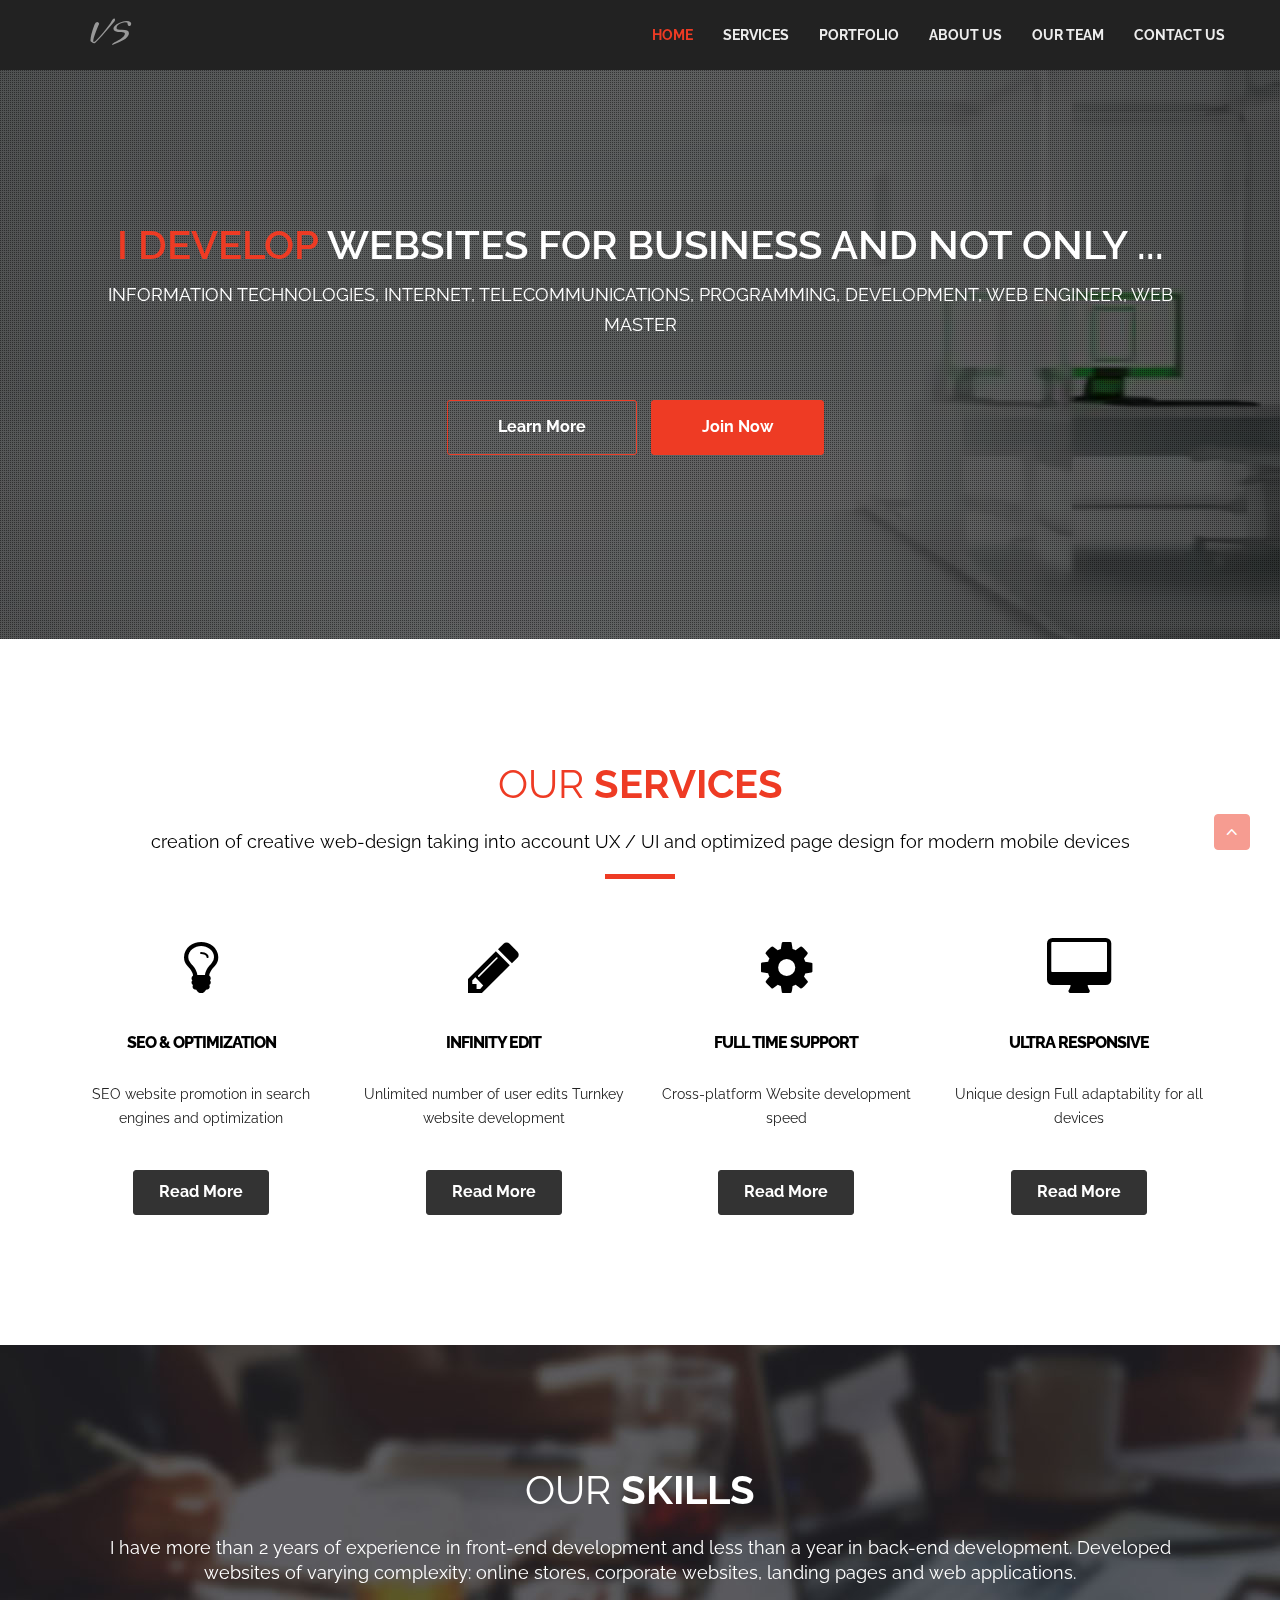
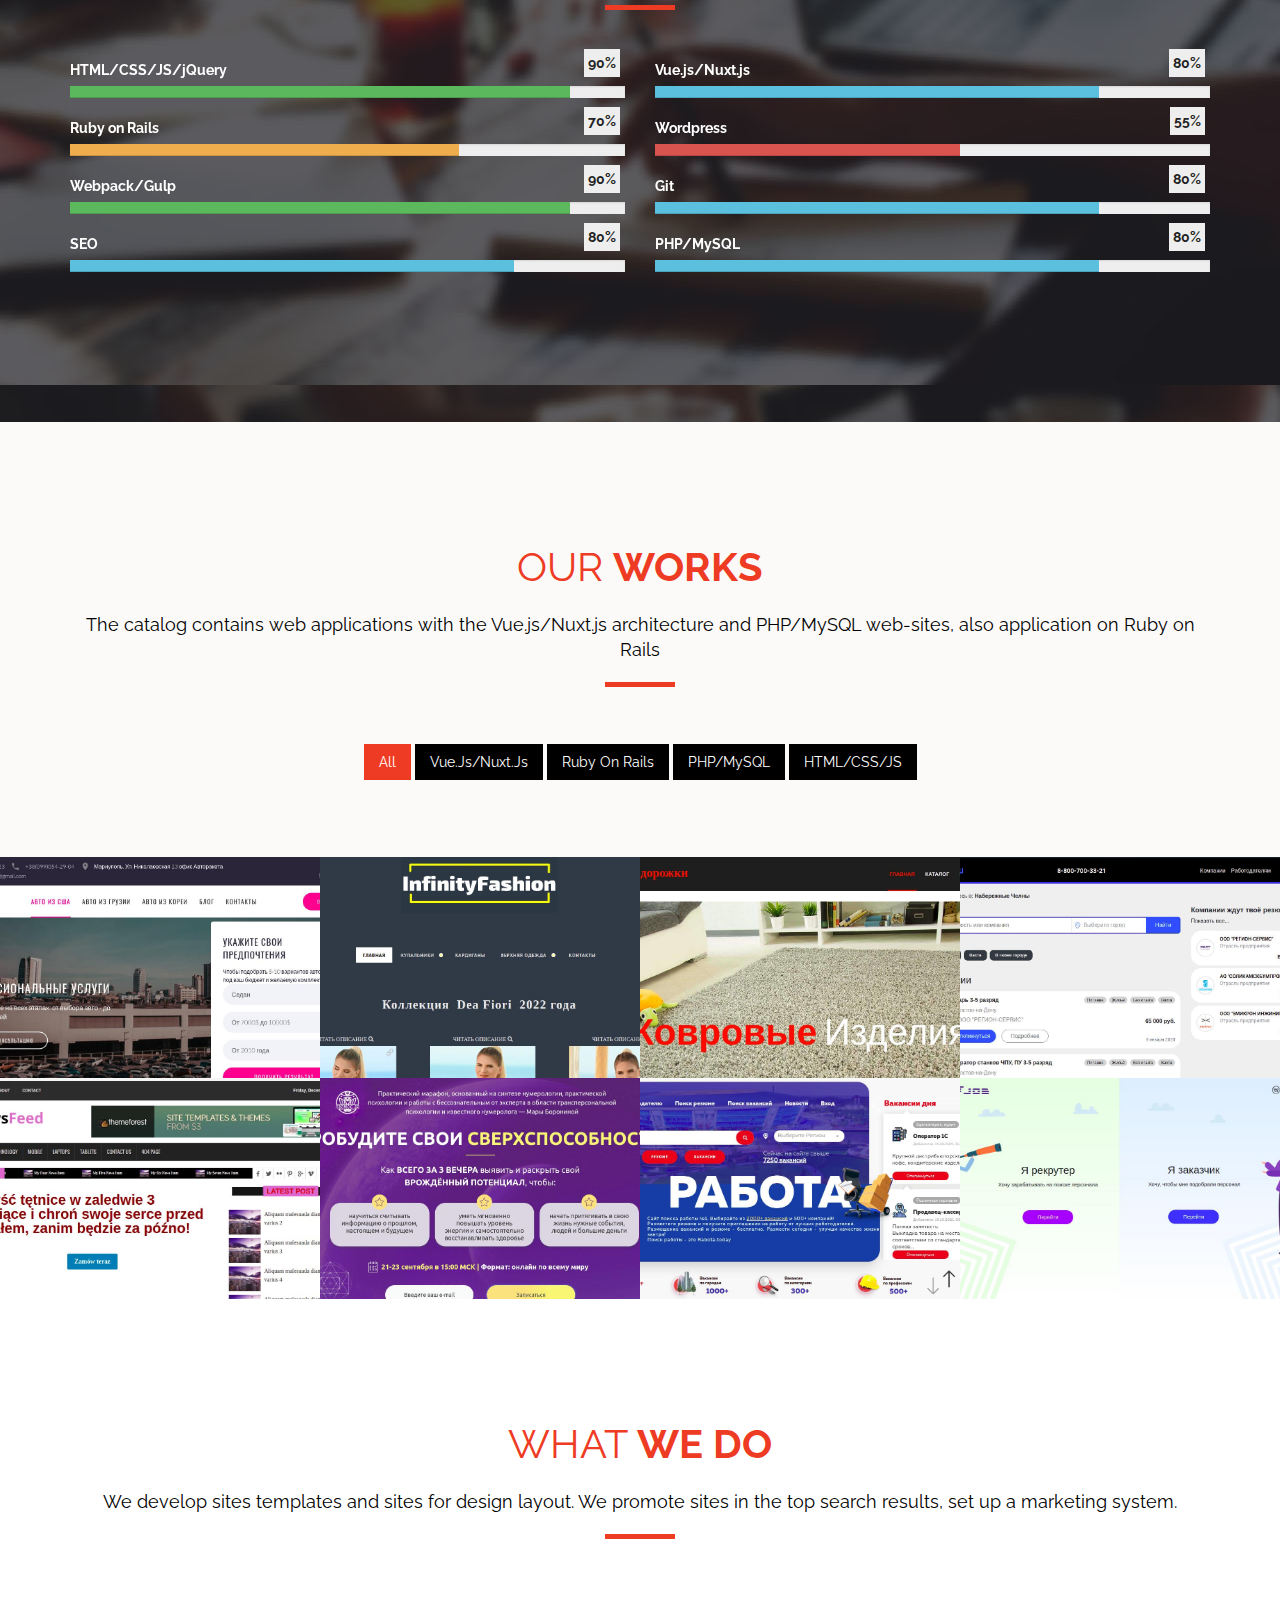
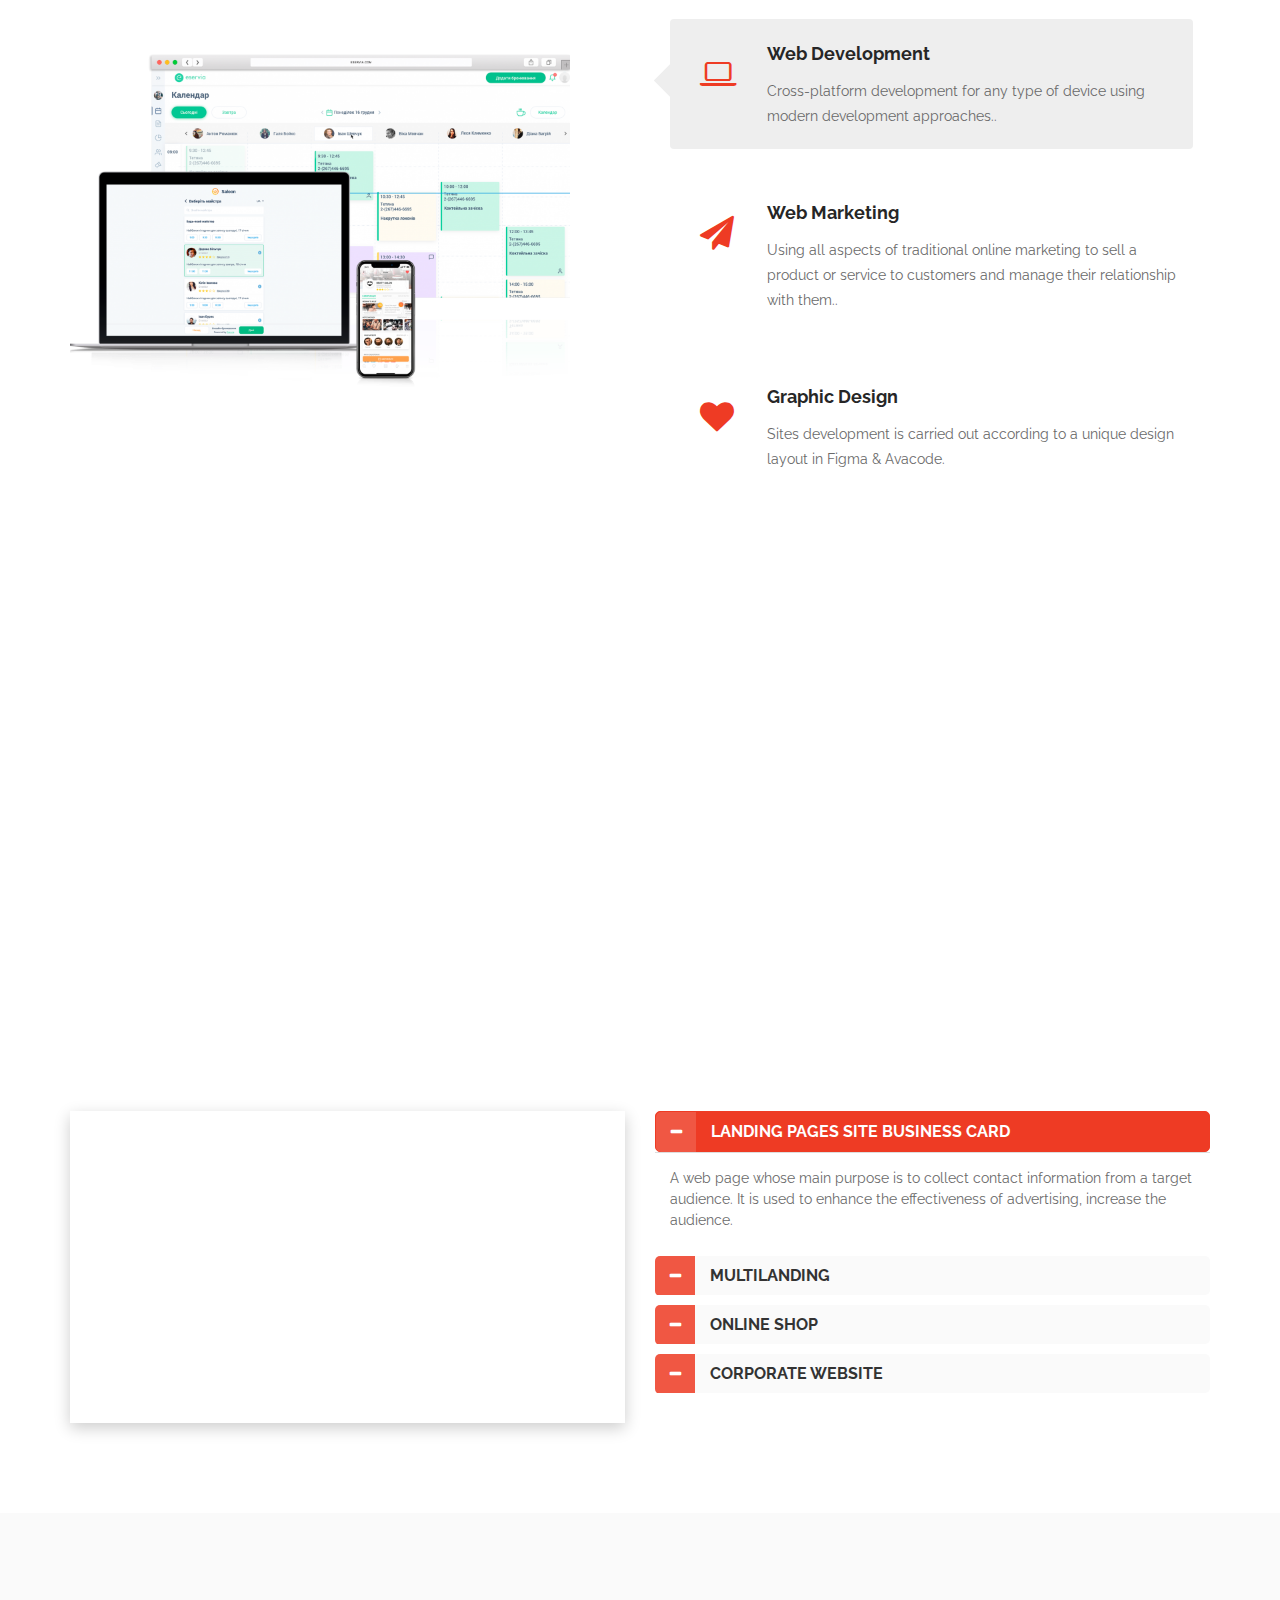
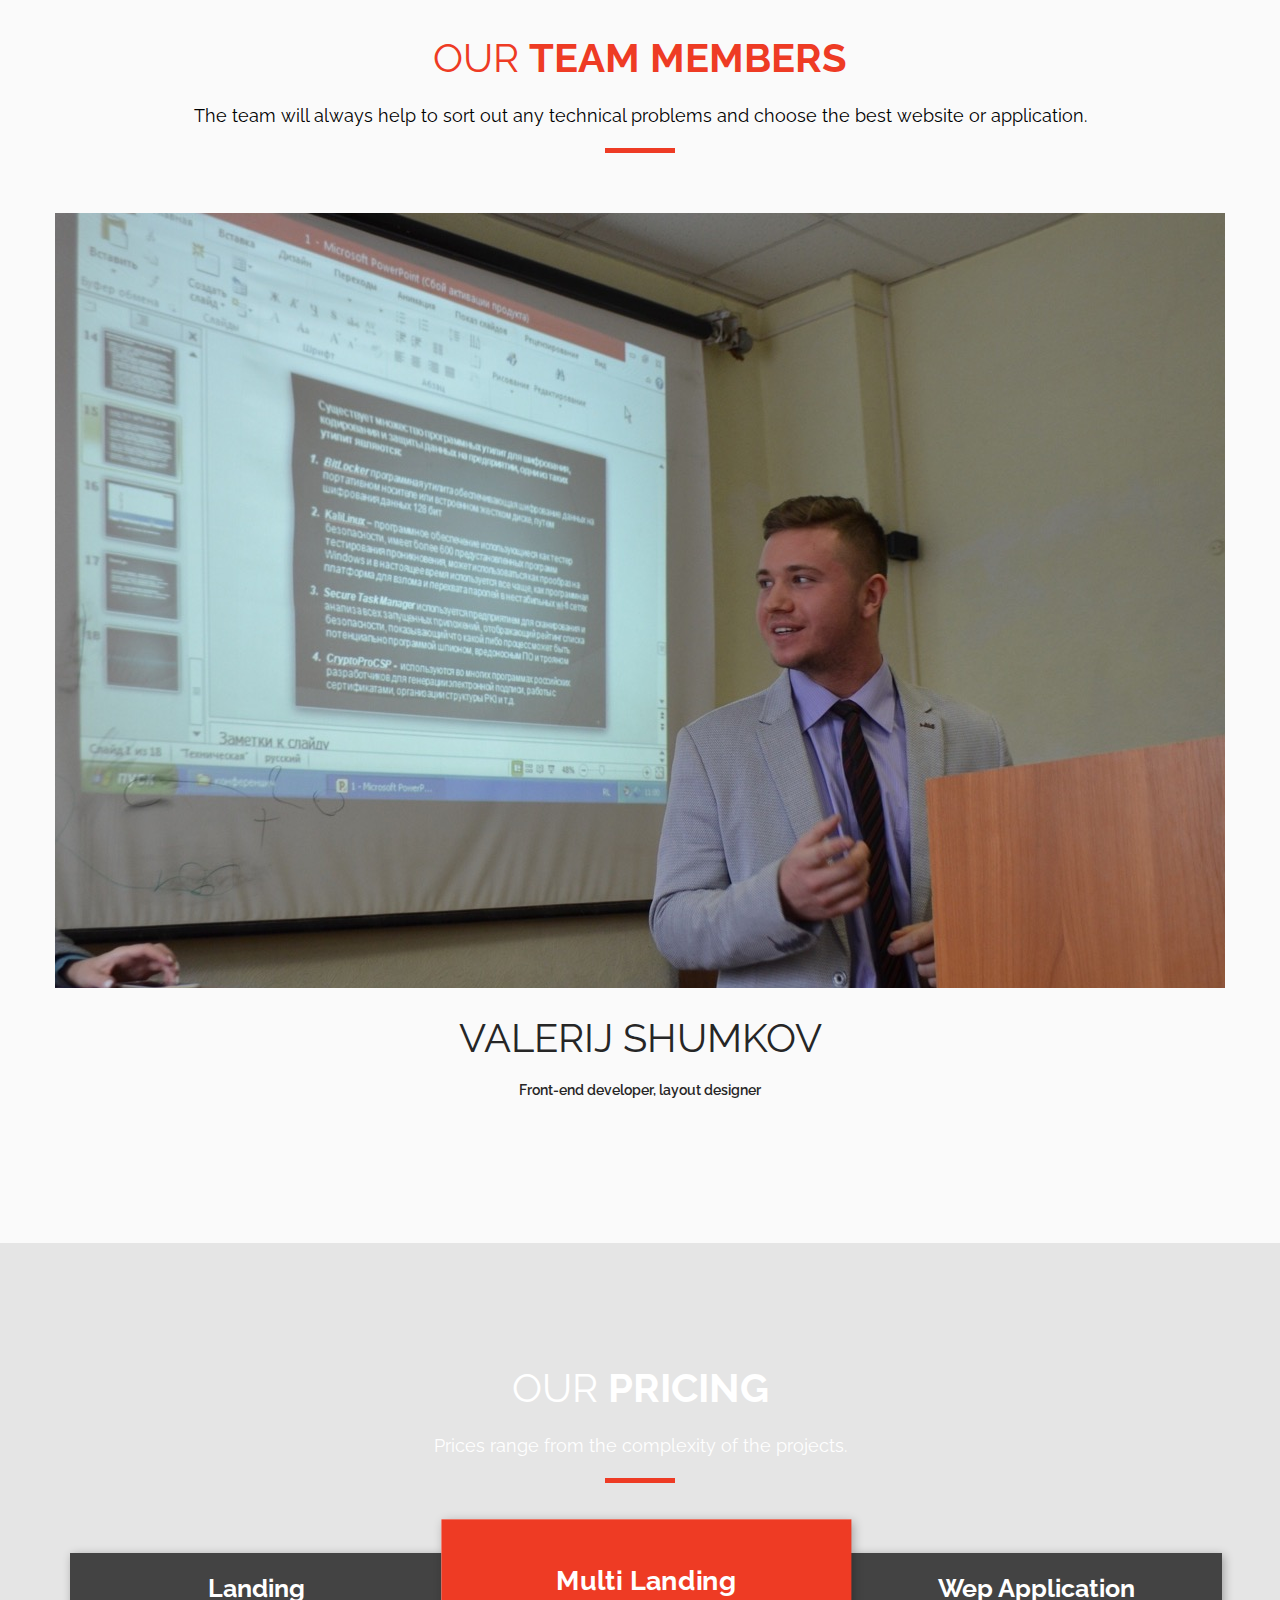
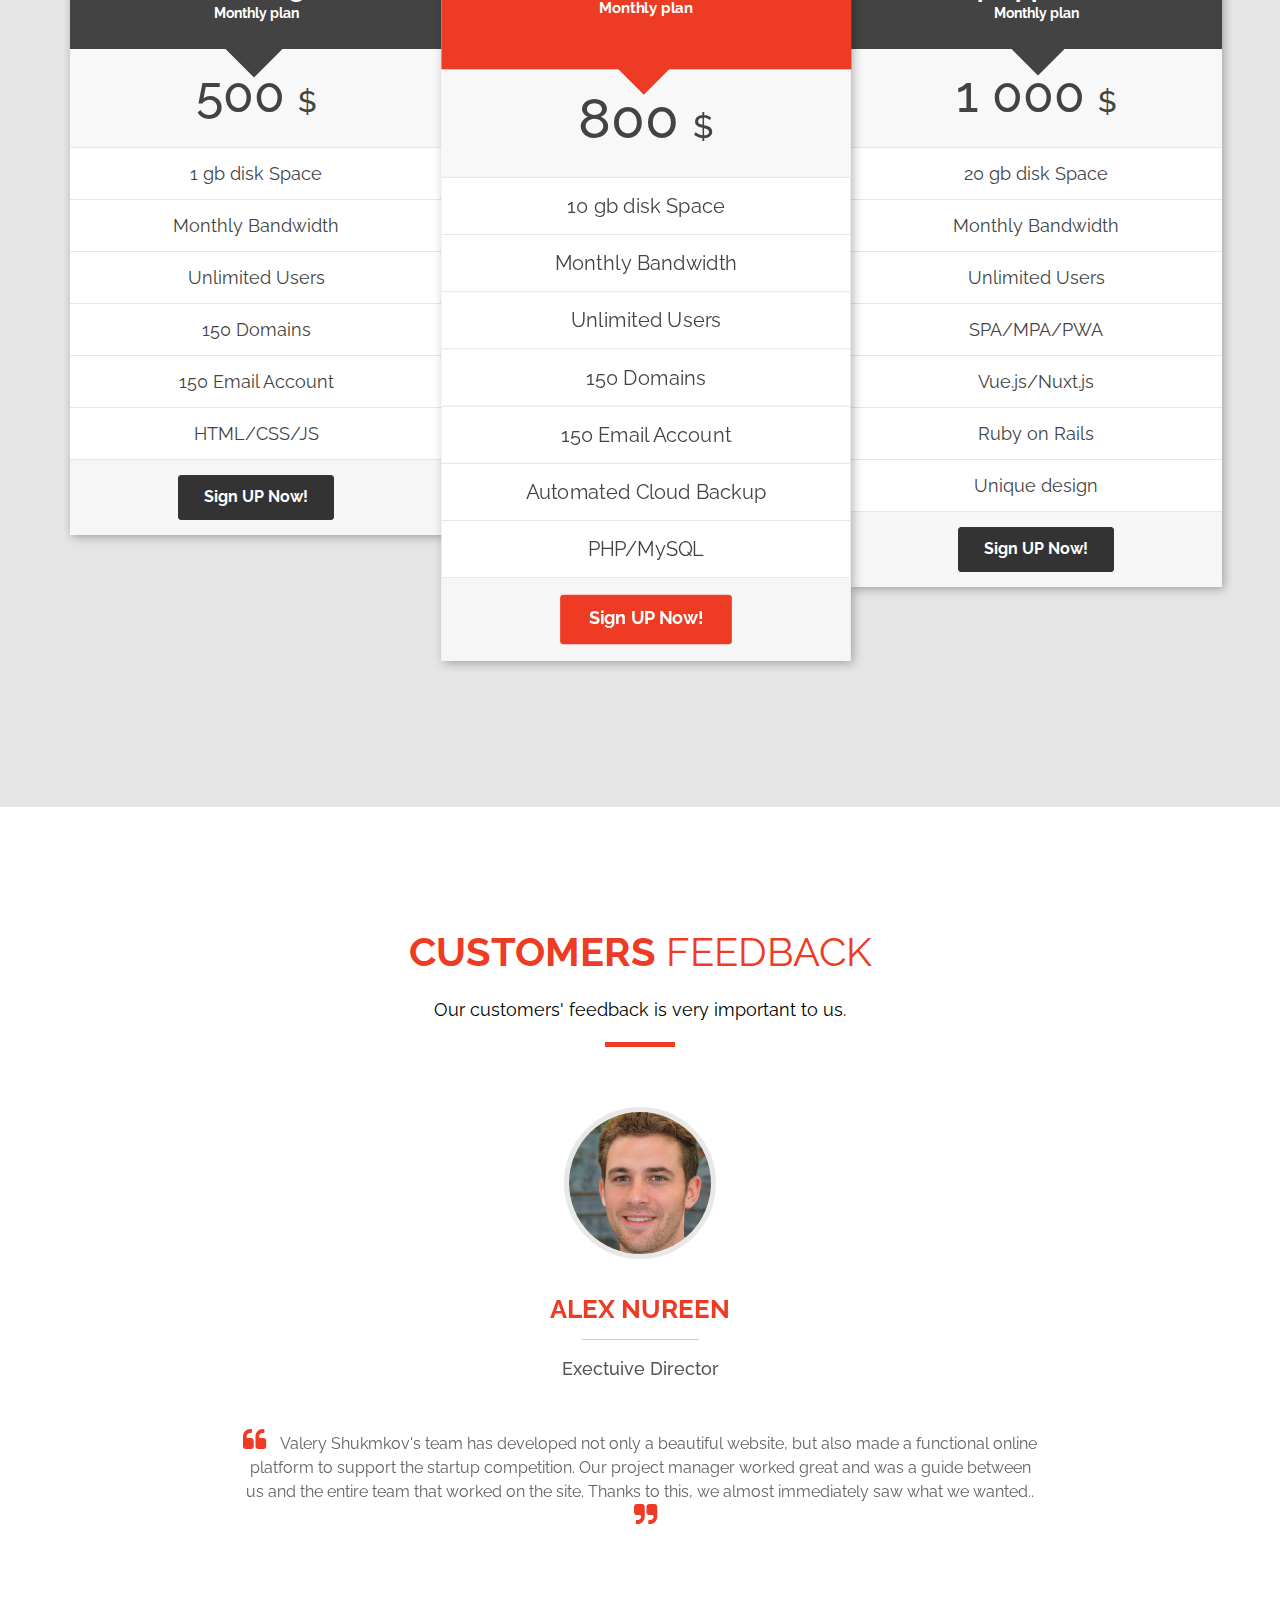
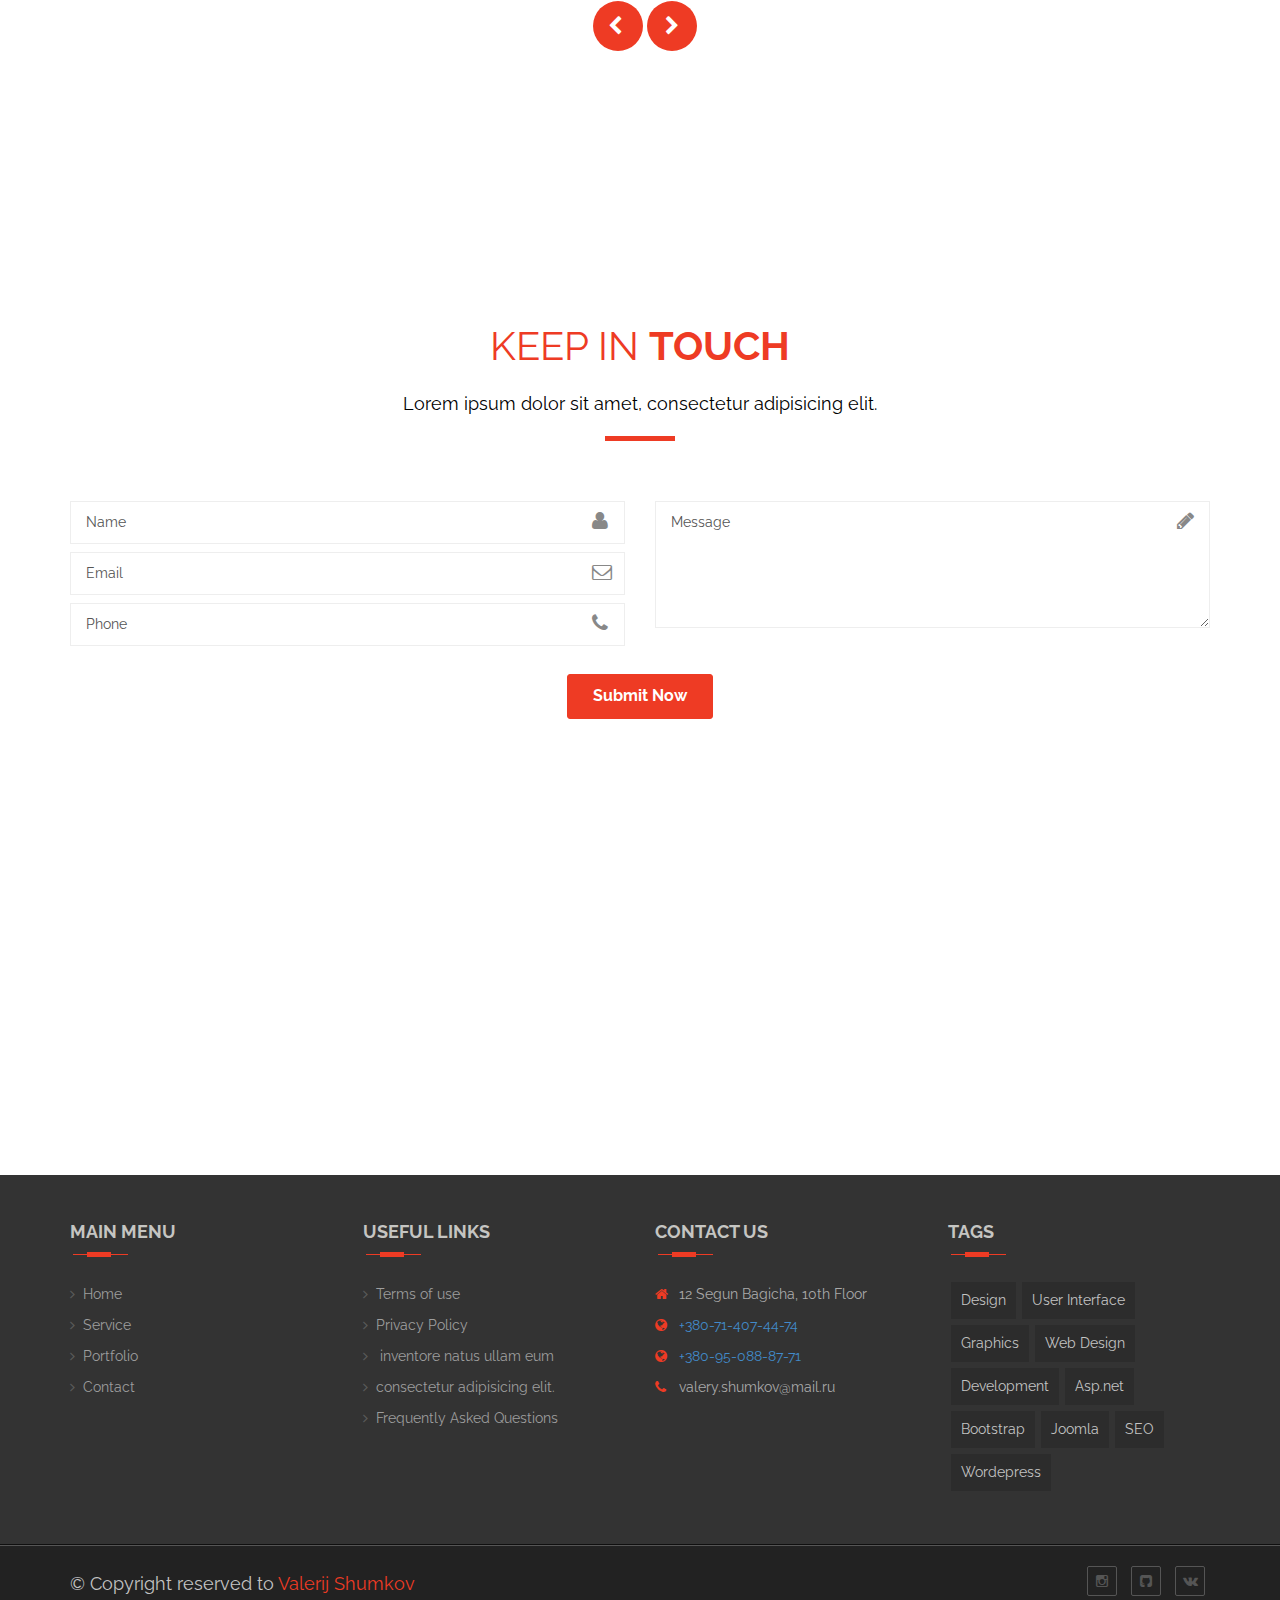
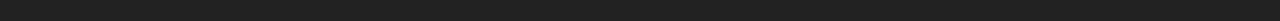
==== commit 60144f94: "realised telegram mailer and validate js form, also fxd bug google maps and finished create index pa" ====
--- a/index.html
+++ b/index.html
@@ -2,7 +2,7 @@
 <!--[if lt IE 7]>      <html class="no-js lt-ie9 lt-ie8 lt-ie7"> <![endif]-->
 <!--[if IE 7]>         <html class="no-js lt-ie9 lt-ie8"> <![endif]-->
 <!--[if IE 8]>         <html class="no-js lt-ie9"> <![endif]-->
-<!--[if gt IE 8]><!--> <html class="no-js"> <!--<![endif]-->
+<!--[if gt IE 8]><!--> <html class="no-js" lang="en"> <!--<![endif]-->
     <head>
     <!-- Basic Page Needs
     ================================================== -->
@@ -875,34 +875,34 @@
         </div>
         <div class="row">
              <div class="contact_full">
-                <div class="col-md-6 left">
-                    <div class="left_contact">
-                        <form action="telegram.php" method="post">
+                <form action="telegram.php" method="post">
+                    <div class="col-md-6 left">
+                        <div class="left_contact">
                             <div class="form-level">
-                                <input name="name" placeholder="Name" id="name"  value="" type="text" class="input-block">
+                                <input name="name" placeholder="Name" id="name"  value="" type="text" class="input-block" required oninvalid="this.setCustomValidity('This field Name is required')" oninput="setCustomValidity('')">
                                 <span class="form-icon fa fa-user"></span>
                             </div>
                             <div class="form-level">
-                                <input name="email" placeholder="Email" id="mail" class="input-block" value="" type="email">
+                                <input name="email" placeholder="Email" id="mail" class="input-block" value="" type="email" required oninvalid="this.setCustomValidity('This field Email is required')" oninput="setCustomValidity('')">
                                 <span class="form-icon fa fa-envelope-o"></span>
                             </div>
                             <div class="form-level">
-                                <input name="name" placeholder="Phone" id="phone" class="input-block" value="" type="text">
+                                <input name="phone" placeholder="Phone" id="phone" class="input-block" value="" type="text" required oninvalid="this.setCustomValidity('This field Phone is required')" oninput="setCustomValidity('')">
                                 <span class="form-icon fa fa-phone"></span>
                             </div>
-                        </form>
-                    </div>
-                </div>
-
-                <div class="col-md-6 right">
-                    <div class="form-level">
-                        <textarea name="" id="messege"  rows="5" class="textarea-block" placeholder="message"></textarea>
-                        <span class="form-icon fa fa-pencil"></span>
-                    </div>
-                </div>
-                <div class="col-md-12 text-center">
-                    <button class="btn btn-main featured">Submit Now</button>
-                </div>
+                        </div>
+                    </div>
+
+                    <div class="col-md-6 right">
+                        <div class="form-level">
+                            <textarea name="message" id="messege"  rows="5" class="textarea-block" placeholder="message" required oninvalid="this.setCustomValidity('This field Message is required')" oninput="setCustomValidity('')"></textarea>
+                            <span class="form-icon fa fa-pencil"></span>
+                        </div>
+                    </div>
+                    <div class="col-md-12 text-center">
+                        <button class="btn btn-main featured" id="submit-button">Submit Now</button>
+                    </div>
+                </form>
             </div>
         </div>
     </div>
@@ -911,7 +911,7 @@
 <div id="g-map" class="no-padding">
 	<div class="container-fluid">
 		<div class="row">
-			<div class="map" id="map"></div>
+			<iframe src="https://www.google.com/maps/embed?pb=!1m18!1m12!1m3!1d305486.86270059505!2d49.91790034884139!3d53.26057962368274!2m3!1f0!2f0!3f0!3m2!1i1024!2i768!4f13.1!3m3!1m2!1s0x416618e22bd879d3%3A0xba95cda9bb3a030b!2sSamara%2C%20Samara%20Oblast%2C%20Russia!5e0!3m2!1sen!2sua!4v1634548273583!5m2!1sen!2sua" width="100%" height="320px" style="border:0;" allowfullscreen="" loading="lazy"></iframe>
 		</div>
 	</div>
 </div>
@@ -1047,32 +1047,7 @@
         <script src="js/jquery.singlePageNav.js"></script>
       	<!-- Wow Animation -->
         <script type="js/javascript" src="js/wow.min.js"></script>
-        <!-- Google Map  Source -->
-        <script type="text/javascript" src="js/gmaps.js"></script>
 			<!-- Custom js -->
         <script src="js/custom.js"></script>
-	<script>
-		// Google Map - with support of gmaps.js
-     var map;
-        map = new GMaps({
-          div: '#map',
-          lat: 23.709921,
-          lng: 90.407143,
-          scrollwheel: false,
-          panControl: false,
-          zoomControl: false,
-        });
-
-        map.addMarker({
-          lat: 23.709921,
-          lng: 90.407143,
-          title: 'Themeturn',
-          infoWindow: { 
-            content: '<p> ThemeTurn, Dhanmondhi 27</p>'
-          },
-          icon: "images/map1.png"
-        });
-      	</script>
- 
     </body>
 </html>
